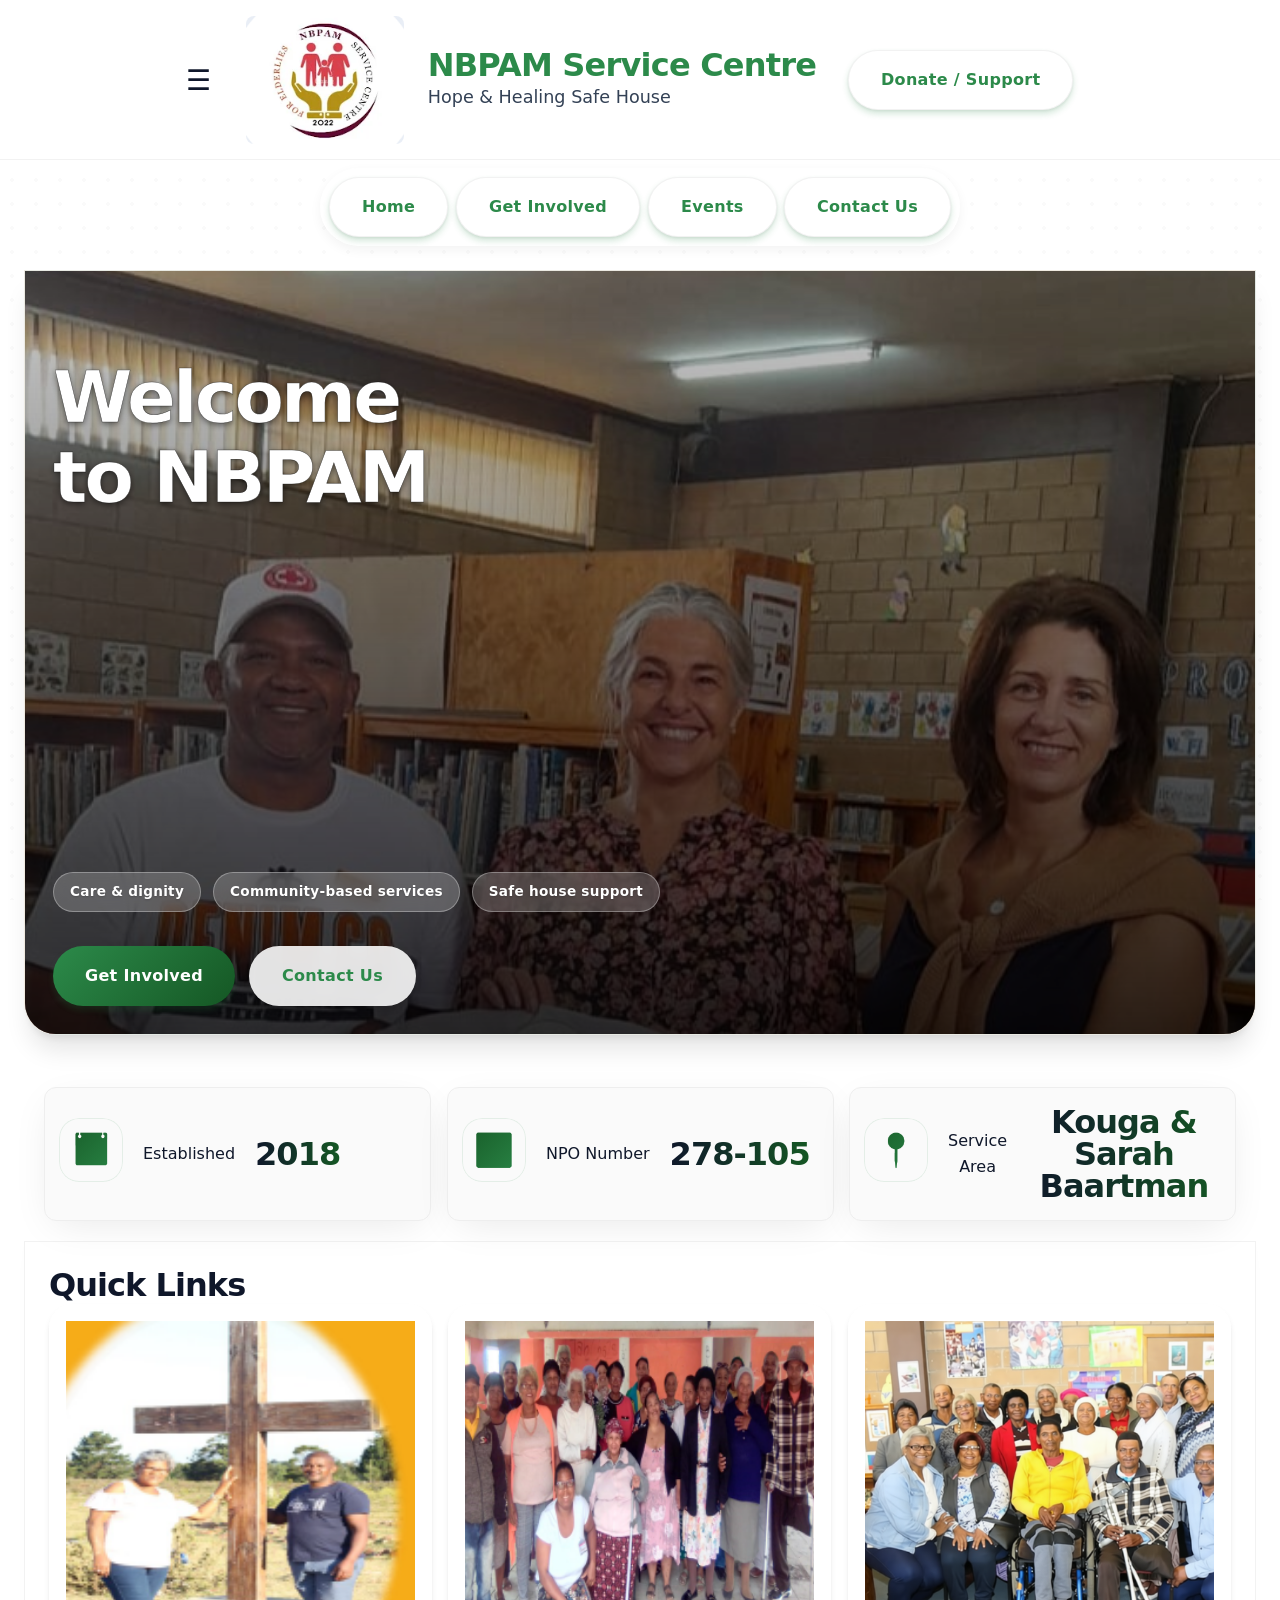
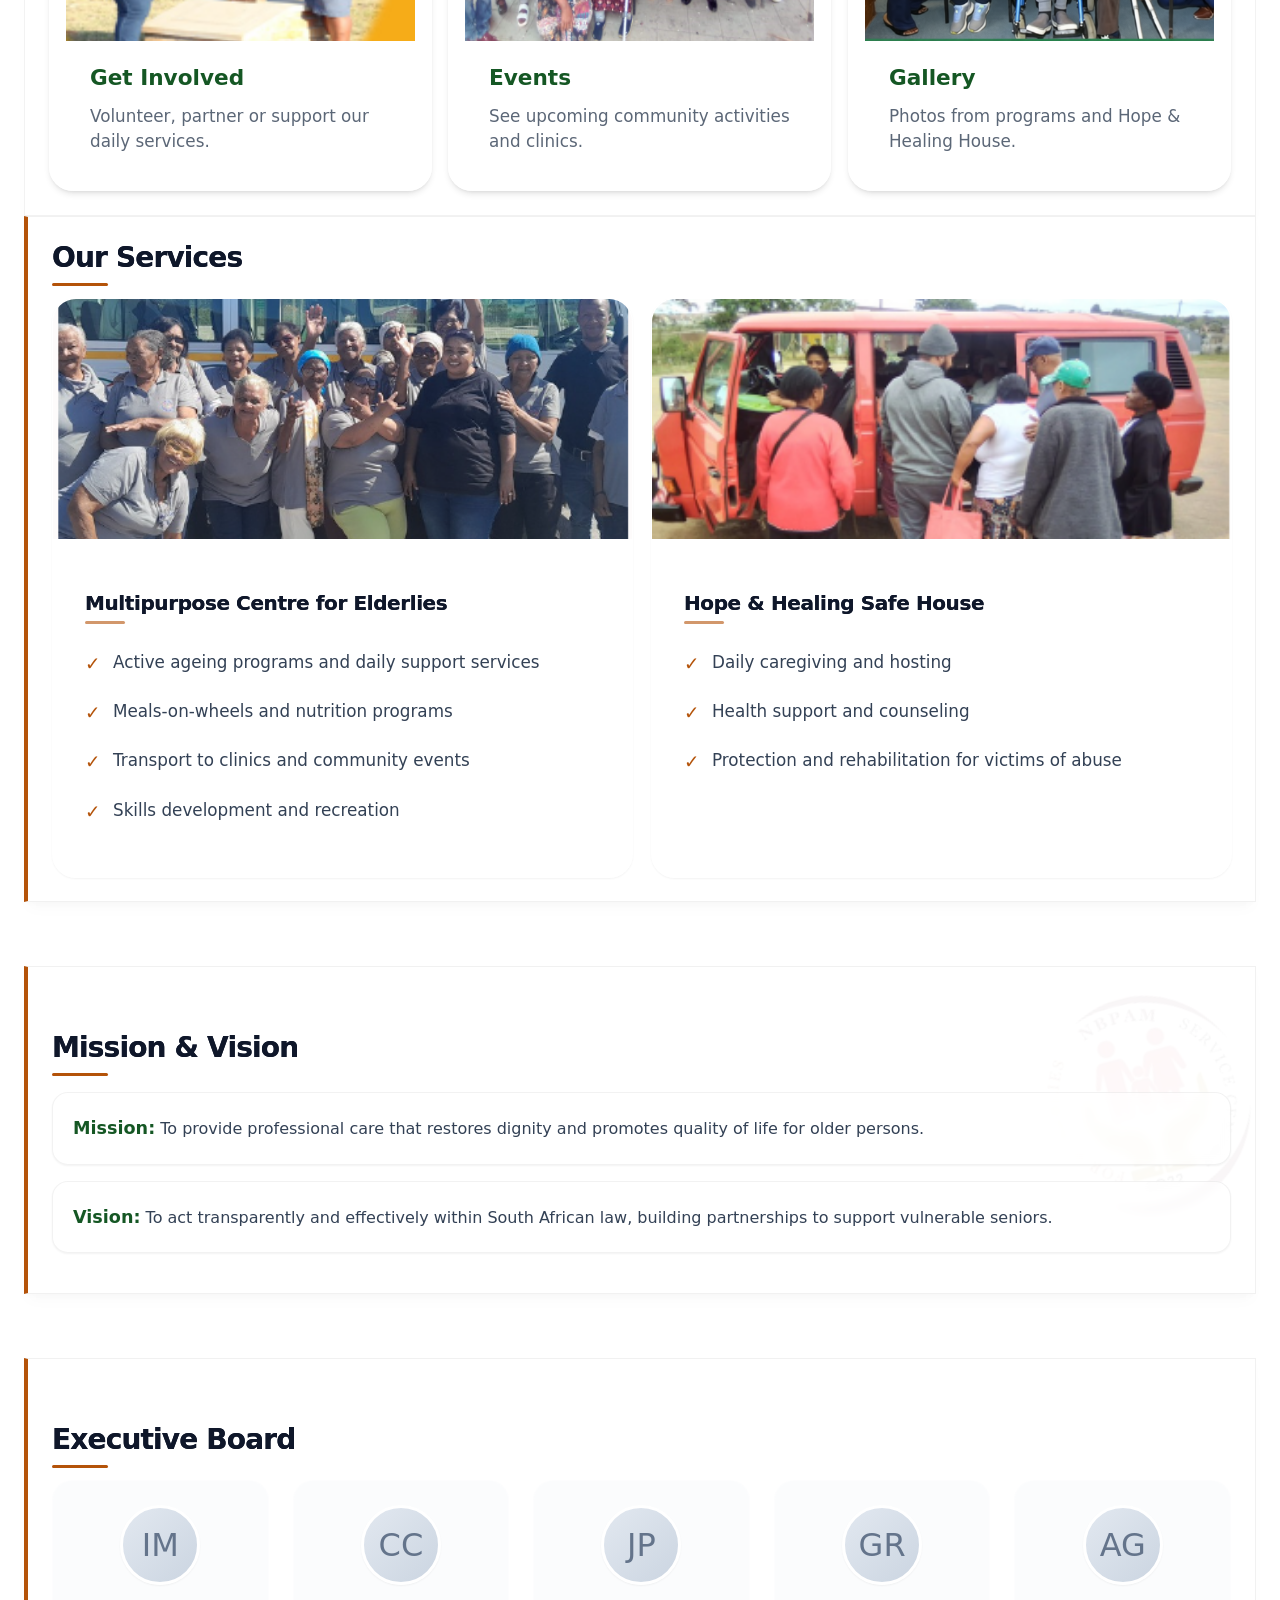
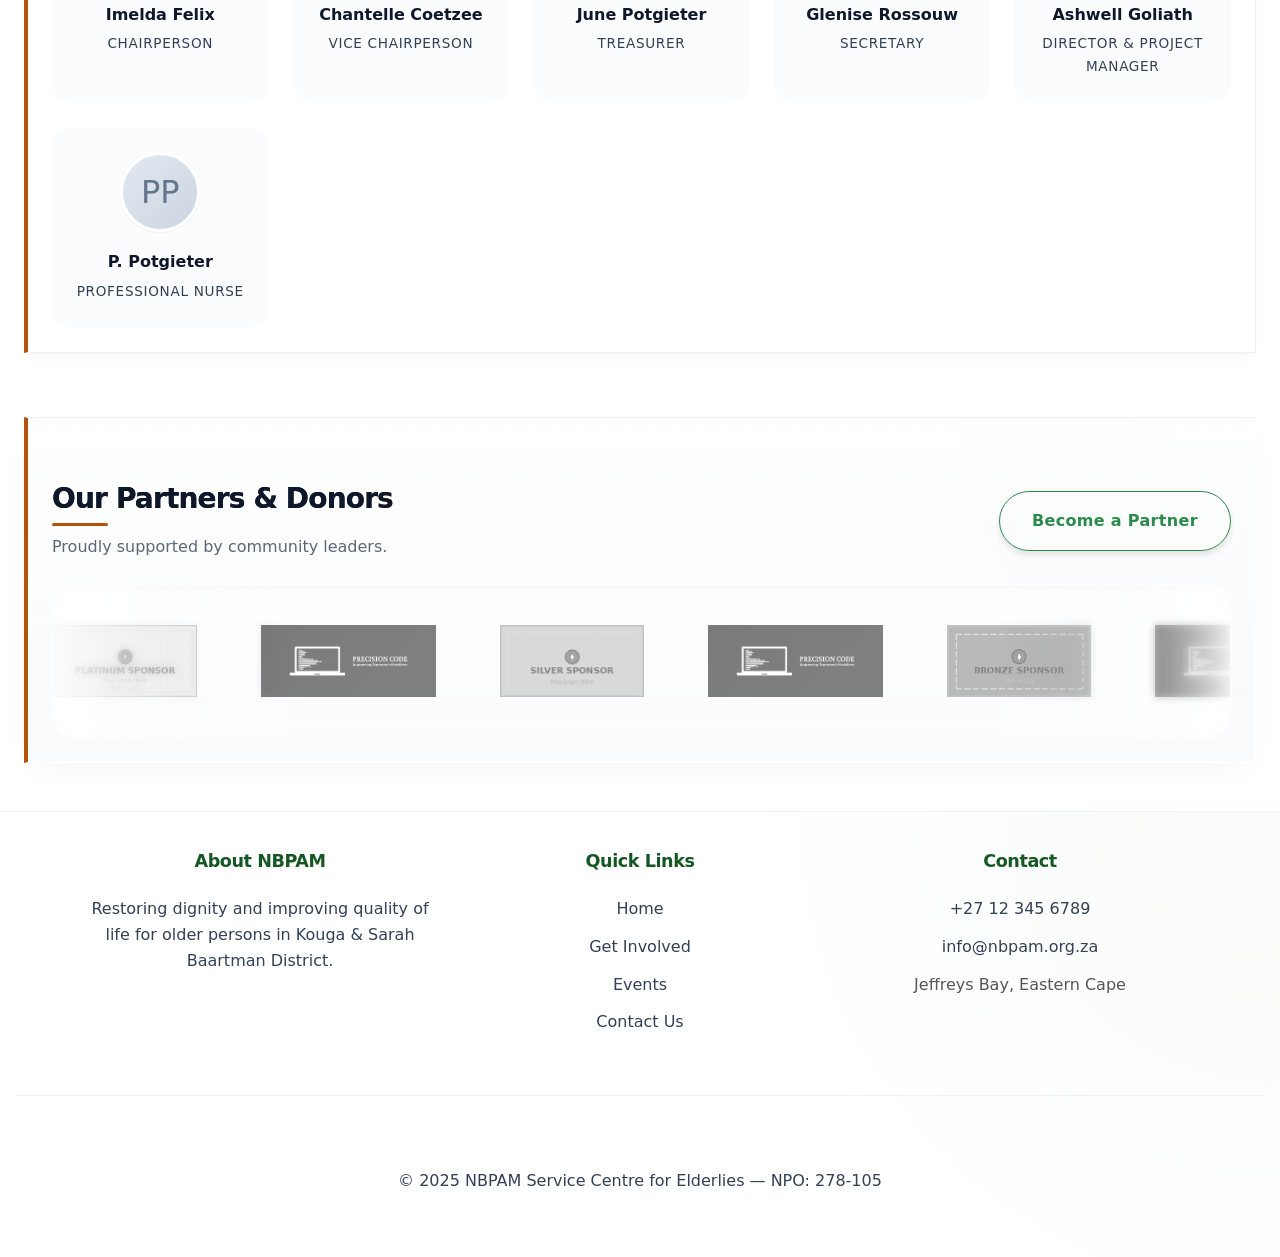
==== ashwell/index.html @ 562faf6e "Add Ashwell website as static subfolder, fix mobile portfolio display" ====
<!doctype html><html lang='en'><head>
<meta charset='utf-8'><meta name='viewport' content='width=device-width,initial-scale=1'>
<title>NBPAM Service Centre</title><link rel='stylesheet' href='styles.css'></head>
<body>
<header class='site-header'>
<div class='container header-flex'>
  <div class='logo-title'>
    <button class='menu-toggle' aria-label='Toggle navigation'>☰</button>
    <img src='assets/logo_1.png' alt='NBPAM Logo' class='logo' decoding='async'>
    <div><h1>NBPAM Service Centre</h1>
    <p class='sub'>Hope & Healing Safe House</p></div>
  </div>
  <a class='btn btn-secondary header-cta btn-pulse' href='get-involved.html'>Donate / Support</a>
</div>
</header>


<main class='container'>
  <div class='quick-access-bar fade-in'>
    <a href='index.html' class='btn btn-sm btn-secondary'>Home</a>
    <a href='get-involved.html' class='btn btn-sm btn-secondary'>Get Involved</a>
    <a href='events.html' class='btn btn-sm btn-secondary'>Events</a>
    <a href='contact.html' class='btn btn-sm btn-secondary'>Contact Us</a>
  </div>
  <section class='card hero photo-hero fade-in'>
    <div class='hero-slideshow' aria-hidden='true'>
      <img src='assets/HOME/IMG-20251217-WA0001.jpg' alt='' class='slide active' loading='eager' decoding='async'>
      <img src='assets/HOME/IMG-20251217-WA0005.jpg' alt='' class='slide' loading='lazy' decoding='async'>
      <img src='assets/HOME/IMG-20251217-WA0007.jpg' alt='' class='slide' loading='lazy' decoding='async'>
      <img src='assets/HOME/IMG-20251217-WA0025.jpg' alt='' class='slide' loading='lazy' decoding='async'>
      <img src='assets/HOME/group_photo.png' alt='' class='slide' loading='lazy' decoding='async'>
    </div>
    <div class='hero-content'>
      <div class='hero-top'>
        <h1 class='hero-title'>Welcome to NBPAM</h1>
        <p class='hero-sub'>NBPAM (Nation Builders Prophetic Apostolic Movement) provides care, support and a safe haven for elderly persons in the Kouga & Sarah Baartman District. Established in 2018, our mission is to restore dignity and improve quality of life for older persons through community-based services.</p>
      </div>
      <div class='hero-bottom'>
        <div class='chips'>
          <span class='chip'>Care & dignity</span>
          <span class='chip'>Community-based services</span>
          <span class='chip'>Safe house support</span>
        </div>
        <div class='hero-actions' role='group' aria-label='Primary actions'>
          <a class='btn' href='get-involved.html'>Get Involved</a>
          <a class='btn btn-outline' href='contact.html'>Contact Us</a>
        </div>
      </div>
    </div>
  </section>
  <script>
    (function(){
      const hero=document.querySelector('.photo-hero');
      const slides=[...document.querySelectorAll('.hero-slideshow .slide')];
      if(!hero||slides.length===0)return;
      let i=0,paused=false,timer;
      function show(n){slides[i].classList.remove('active');i=(n+slides.length)%slides.length;slides[i].classList.add('active');}
      function next(){show(i+1)}
      function start(){timer=setInterval(next,5000)}
      function stop(){clearInterval(timer)}
      start();
      hero.addEventListener('click',e=>{if(e.button===0)next()});
      hero.addEventListener('mousedown',e=>{if(e.button===0){paused=true;stop()}});
      hero.addEventListener('mouseup',()=>{if(paused){paused=false;start()}});
      hero.addEventListener('mouseleave',()=>{if(paused){paused=false;start()}});
      document.addEventListener('visibilitychange',()=>{if(document.hidden)stop();else start()});
    })();
  </script>
  <section class='card stats-bar reveal-up' aria-label='Key highlights'>
    <div class='stats-grid'>
      <div class='stat'>
        <div class='stat-icon'>📅</div>
        <div class='stat-title'>Established</div>
        <div class='stat-value'>2018</div>
      </div>
      <div class='stat'>
        <div class='stat-icon'>🆔</div>
        <div class='stat-title'>NPO Number</div>
        <div class='stat-value'>278-105</div>
      </div>
      <div class='stat'>
        <div class='stat-icon'>📍</div>
        <div class='stat-title'>Service Area</div>
        <div class='stat-value'>Kouga & Sarah Baartman</div>
      </div>
    </div>
  </section>
  <section class='card quick-links reveal-up stagger-1'>
    <h2 class='section-title heading-animate'>Quick Links</h2>
    <div class='section-body grid-3'>
      <a class='link-card' href='get-involved.html' aria-label='Get Involved'>
        <div class='link-card-img'><img src='assets/image_2.png' alt='' loading='lazy'></div>
        <div class='link-card-content'>
          <div class='link-card-title'>Get Involved</div>
          <div class='link-card-desc'>Volunteer, partner or support our daily services.</div>
        </div>
      </a>
      <a class='link-card' href='events.html' aria-label='Events'>
        <div class='link-card-img'><img src='assets/image_1.png' alt='' loading='lazy'></div>
        <div class='link-card-content'>
          <div class='link-card-title'>Events</div>
          <div class='link-card-desc'>See upcoming community activities and clinics.</div>
        </div>
      </a>
      <a class='link-card' href='gallery.html' aria-label='Gallery'>
        <div class='link-card-img'><img src='assets/HOME/group_photo.png' alt='' loading='lazy'></div>
        <div class='link-card-content'>
          <div class='link-card-title'>Gallery</div>
          <div class='link-card-desc'>Photos from programs and Hope & Healing House.</div>
        </div>
      </a>
    </div>
  </section>
  <section id='services' class='card modern-section reveal-up stagger-2'>
    <h2 class='section-title heading-animate'>Our Services</h2>
    <div class='section-body two-col'>
      <div class='service-card'>
        <img src='assets/image_3.png' alt='Meals and Support' class='service-img' loading='lazy'>
        <div class='service-content'>
          <h3 class='heading-animate'>Multipurpose Centre for Elderlies</h3>
          <ul>
            <li>Active ageing programs and daily support services</li>
            <li>Meals-on-wheels and nutrition programs</li>
            <li>Transport to clinics and community events</li>
            <li>Skills development and recreation</li>
          </ul>
        </div>
      </div>
      <div class='service-card'>
        <img src='assets/image_5.png' alt='Hope and Healing House' class='service-img' loading='lazy'>
        <div class='service-content'>
          <h3 class='heading-animate'>Hope &amp; Healing Safe House</h3>
          <ul>
            <li>Daily caregiving and hosting</li>
            <li>Health support and counseling</li>
            <li>Protection and rehabilitation for victims of abuse</li>
          </ul>
        </div>
      </div>
    </div>
  </section>
  <section id='mission' class='card modern-section reveal-up stagger-3 mission-bg'>
    <h2 class='section-title heading-animate'>Mission &amp; Vision</h2>
    <div class='section-body'>
      <p><strong>Mission:</strong> To provide professional care that restores dignity and promotes quality of life for older persons.</p>
      <p><strong>Vision:</strong> To act transparently and effectively within South African law, building partnerships to support vulnerable seniors.</p>
    </div>
  </section>
  
  <section id='board' class='card modern-section reveal-up'>
    <h2 class='section-title heading-animate'>Executive Board</h2>
    <div class='section-body board-grid'>
      <div class='board-card'>
        <div class='board-avatar'>IM</div>
        <div class='board-name'>Imelda Felix</div>
        <div class='board-role'>Chairperson</div>
      </div>
      <div class='board-card'>
        <div class='board-avatar'>CC</div>
        <div class='board-name'>Chantelle Coetzee</div>
        <div class='board-role'>Vice Chairperson</div>
      </div>
      <div class='board-card'>
        <div class='board-avatar'>JP</div>
        <div class='board-name'>June Potgieter</div>
        <div class='board-role'>Treasurer</div>
      </div>
      <div class='board-card'>
        <div class='board-avatar'>GR</div>
        <div class='board-name'>Glenise Rossouw</div>
        <div class='board-role'>Secretary</div>
      </div>
      <div class='board-card'>
        <div class='board-avatar'>AG</div>
        <div class='board-name'>Ashwell Goliath</div>
        <div class='board-role'>Director &amp; Project Manager</div>
      </div>
      <div class='board-card'>
        <div class='board-avatar'>PP</div>
        <div class='board-name'>P. Potgieter</div>
        <div class='board-role'>Professional Nurse</div>
      </div>
    </div>
  </section>
  
  <!-- Sponsors & Donors - Infinite Loop -->
  <section class="card modern-section reveal-up enhanced-sponsor-section">
    <div class="sponsors-header" style="display:flex; justify-content:space-between; align-items:center; margin-bottom:24px; flex-wrap:wrap; gap:16px;">
      <div>
         <h2 class="section-title heading-animate" style="margin-bottom:8px">Our Partners & Donors</h2>
         <p style="margin:0; opacity:0.8">Proudly supported by community leaders.</p>
      </div>
      <a href="contact.html?subject=Partner" class="btn btn-sm btn-outline" style="color:var(--primary); border-color:var(--primary);">Become a Partner</a>
    </div>
    
    <div class="logo-loop-container">
      <div class="logo-loop-track">
        <!-- Original Set -->
        <img src="ADS%20IMAGES/sponsor-platinum-400x200.png" alt="Sponsor Platinum" class="sponsor-logo" loading="lazy">
        <img src="ADS%20IMAGES/sponsor-gold-350x175.png" alt="Sponsor Gold" class="sponsor-logo" loading="lazy">
        <img src="ADS%20IMAGES/sponsor-silver-300x150.png" alt="Sponsor Silver" class="sponsor-logo" loading="lazy">
        <img src="ADS%20IMAGES/donor-large-300x150.png" alt="Donor Large" class="sponsor-logo" loading="lazy">
        <img src="ADS%20IMAGES/sponsor-bronze-250x125.png" alt="Sponsor Bronze" class="sponsor-logo" loading="lazy">
        <img src="assets/sponsors/Precision%20Code.png" alt="Precision Code" class="sponsor-logo" loading="lazy">
        <!-- Duplicated Set for Seamless Loop -->
        <img src="ADS%20IMAGES/sponsor-platinum-400x200.png" alt="Sponsor Platinum" class="sponsor-logo" aria-hidden="true">
        <img src="ADS%20IMAGES/sponsor-gold-350x175.png" alt="Sponsor Gold" class="sponsor-logo" aria-hidden="true">
        <img src="ADS%20IMAGES/sponsor-silver-300x150.png" alt="Sponsor Silver" class="sponsor-logo" aria-hidden="true">
        <img src="ADS%20IMAGES/donor-large-300x150.png" alt="Donor Large" class="sponsor-logo" aria-hidden="true">
        <img src="ADS%20IMAGES/sponsor-bronze-250x125.png" alt="Sponsor Bronze" class="sponsor-logo" aria-hidden="true">
        <img src="assets/sponsors/Precision%20Code.png" alt="Precision Code" class="sponsor-logo" aria-hidden="true">
      </div>
    </div>
  </section>
</main>

<footer class='site-footer'>
  <div class='footer-grid'>
    <div class='footer-col'>
      <h4>About NBPAM</h4>
      <p>Restoring dignity and improving quality of life for older persons in Kouga & Sarah Baartman District.</p>
    </div>
    <div class='footer-col'>
      <h4>Quick Links</h4>
      <ul class='footer-links'>
        <li><a href='index.html'>Home</a></li>
        <li><a href='get-involved.html'>Get Involved</a></li>
        <li><a href='events.html'>Events</a></li>
        <li><a href='contact.html'>Contact Us</a></li>
      </ul>
    </div>
    <div class='footer-col'>
      <h4>Contact</h4>
      <ul class='footer-links'>
        <li><a href='tel:+27123456789'>+27 12 345 6789</a></li>
        <li><a href='mailto:info@nbpam.org.za'>info@nbpam.org.za</a></li>
        <li>Jeffreys Bay, Eastern Cape</li>
      </ul>
    </div>
  </div>
  <div class='footer-bottom'>
    <div class='container'>
      <p>&copy; 2025 NBPAM Service Centre for Elderlies — NPO: 278-105</p>
    </div>
  </div>
</footer>
<script src="ui.js"></script>
<script src="splash-cursor.js"></script>
<script>
  if ('serviceWorker' in navigator) {
    window.addEventListener('load', () => {
      navigator.serviceWorker.register('./sw.js')
        .then((reg) => console.log('Service Worker registered.', reg))
        .catch((err) => console.log('Service Worker registration failed:', err));
    });
  }
</script>
</body></html>
---- ashwell/styles.css ----
:root{
  --primary:#2c8a4a;
  --primary-dark: #155724; /* Darker green for AAA text contrast */
  --accent:#b45309; /* Darker amber for AAA text contrast */
  --accent-light: #fff8f1;
  --light: #ffffff; /* Pure White Background */
  --white: #ffffff;
  --text: #0f172a; /* Deepest Slate (Almost Black) - Contrast 16:1 */
  --text-light: #334155; /* Dark Slate - Contrast 10:1 */
  --btn-radius:9999px;
  --card-radius: 24px;
  --btn-padding-y:14px;
  --btn-padding-x:28px;
  --btn-font-weight:700; /* Increased weight for readability */
  --focus-ring:4px solid rgba(44,138,74,0.3);
  --shadow-sm: 0 1px 2px 0 rgb(0 0 0 / 0.05);
  --shadow-md: 0 4px 6px -1px rgb(0 0 0 / 0.1), 0 2px 4px -2px rgb(0 0 0 / 0.1);
  --shadow-lg: 0 10px 15px -3px rgb(0 0 0 / 0.1), 0 4px 6px -4px rgb(0 0 0 / 0.1);
  --shadow-xl: 0 20px 25px -5px rgb(0 0 0 / 0.1), 0 8px 10px -6px rgb(0 0 0 / 0.1);
  --glass-bg: rgba(255, 255, 255, 0.95);
  --glass-border: 1px solid rgba(0, 0, 0, 0.05);
  --glass-blur: blur(16px);
}
/* Dot Grid Background - Subtle White Texture */
body::before {
  content: "";
  position: fixed;
  top: 0;
  left: 0;
  width: 100%;
  height: 100%;
  z-index: -1;
  background-image: 
    radial-gradient(rgba(0, 0, 0, 0.03) 2px, transparent 2px);
  background-size: 24px 24px;
  background-position: 0 0;
  opacity: 0.6;
  pointer-events: none;
}
#iridescence-canvas { display: none; }
*{box-sizing:border-box}
html { scroll-behavior: smooth; }
body{
  font-family: 'Inter', system-ui, -apple-system, BlinkMacSystemFont, 'Segoe UI', Roboto, 'Helvetica Neue', Arial, sans-serif;
  margin:0;
  background:var(--light);
  color:var(--text);
  line-height: 1.6;
  -webkit-font-smoothing: antialiased;
}
h1, h2, h3, h4, h5, h6 {
  line-height: 1.2;
  letter-spacing: -0.025em; /* Tighter tracking for modern headings */
  color: var(--text);
}
p {
  margin-bottom: 1.5rem;
  color: var(--text-light);
  font-weight: 450; /* Slightly added weight for clarity */
}

/* High Contrast Utility for Accessibility */
.text-high-contrast {
  color: black !important;
}
.quick-links{padding:24px}
.grid-3{display:grid;grid-template-columns:repeat(3,1fr);gap:16px}
.link-card{display:block;border:1px solid #eee;border-radius:12px;padding:16px;background:#fff;box-shadow:0 2px 10px rgba(0,0,0,0.06);text-decoration:none;color:inherit;transition:transform .2s ease, box-shadow .2s ease}
.link-card:hover{transform:translateY(-2px);box-shadow:0 8px 20px rgba(0,0,0,0.12)}
.link-card-title{font-weight:700;margin-bottom:6px}
.link-card-desc{color:#555}
@media(max-width:800px){.grid-3{grid-template-columns:1fr}}
.container{max-width:1400px;margin:0 auto;padding:24px}
/* Modern Header */
.site-header {
  position: relative;
  top: 0;
  left: 0;
  right: 0;
  z-index: 1000;
  background: var(--glass-bg);
  backdrop-filter: var(--glass-blur);
  -webkit-backdrop-filter: var(--glass-blur);
  border-bottom: var(--glass-border);
  padding: 24px 0; /* Doubled padding */
  transition: transform 0.3s ease, background 0.3s ease;
  height: 160px; /* Doubled height */
  display: flex;
  align-items: center;
}
/* Add margin to main to prevent overlap */
main.container {
  margin-top: 0;
  padding-top: 8px; /* Reduced from default 24px to tighten gap */
}
.header-flex {
  display: flex;
  align-items: center;
  justify-content: space-between;
}
.logo {
  height: 96px; /* Doubled from 48px */
  width: auto;
  border-radius: 8px;
  background: transparent;
  padding: 0;
}
.logo-title {
  display: flex;
  align-items: center;
  gap: 24px; /* Increased gap */
}
.logo-title h1 {
  font-size: 2rem; /* Increased size */
  font-weight: 700;
  margin: 0;
  color: var(--primary);
  line-height: 1.1;
}
.logo-title .sub {
  font-size: 1.1rem; /* Increased size */
  color: var(--text-light);
  margin: 0;
  display: none; /* Hide sub on mobile for cleaner look */
}
@media(min-width: 768px) {
  .logo-title .sub { display: block; }
  .logo { height: 128px; } /* Doubled from 64px */
}

/* Navigation - Modern Pill Style */
.nav-bar {
  position: fixed;
  top: 160px; /* Height of header */
  left: 0;
  right: 0;
  background: rgba(255, 255, 255, 0.95);
  backdrop-filter: blur(16px);
  -webkit-backdrop-filter: blur(16px);
  padding: 24px;
  border-bottom: 1px solid rgba(0,0,0,0.05);
  box-shadow: var(--shadow-lg);
  z-index: 999;
  
  /* Mobile Animation State: Hidden */
  opacity: 0;
  visibility: hidden;
  transform: translateY(-20px);
  transition: all 0.3s cubic-bezier(0.4, 0, 0.2, 1);
}

.nav-bar.active {
  opacity: 1;
  visibility: visible;
  transform: translateY(0);
}

.nav-bar ul {
  list-style: none;
  padding: 0;
  margin: 0;
  display: flex;
  flex-direction: column;
  gap: 8px;
}
.nav-bar a {
  display: block;
  padding: 12px 16px;
  color: var(--text); /* Use primary text color for nav */
  text-decoration: none;
  font-weight: 700; /* Bold for navigation */
  border-radius: 12px;
  transition: all 0.2s ease;
}
.nav-bar a:hover, .nav-bar a.active {
  background: var(--primary);
  color: white;
  transform: translateX(4px);
}

/* Desktop Nav */
@media(min-width: 900px) {
  .nav-bar {
    position: static;
    background: transparent;
    padding: 0;
    border: none;
    box-shadow: none;
    backdrop-filter: none;
    
    /* Reset Animation State for Desktop */
    opacity: 1;
    visibility: visible;
    transform: none;
    display: block;
  }
  .nav-bar ul {
    flex-direction: row;
    gap: 4px;
  }
  .nav-bar a {
    padding: 8px 16px;
    font-size: 0.95rem;
  }
  .nav-bar a:hover, .nav-bar a.active {
    transform: none;
    background: rgba(44,138,74,0.1);
    color: var(--primary);
  }
  /* Header integration */
  .site-header .container {
    display: grid;
    grid-template-columns: auto 1fr auto;
    gap: 32px;
    align-items: center;
  }
}
/* Mobile Menu Toggle */
.menu-toggle {
  display: block;
  background: transparent;
  border: none;
  font-size: 1.5rem;
  color: var(--text);
  cursor: pointer;
  padding: 8px;
}
@media(min-width: 900px) {
  .menu-toggle { display: none; }
}
/* Quick Access Bar */
.quick-access-bar {
  display: flex;
  gap: 8px;
  margin-bottom: 24px;
  justify-content: center;
  flex-wrap: wrap;
  position: sticky;
  top: 10px;
  z-index: 1100;
  padding: 8px;
  background: rgba(255, 255, 255, 0.6);
  backdrop-filter: blur(12px);
  border-radius: 99px;
  border: 1px solid rgba(255,255,255,0.5);
  box-shadow: 0 4px 12px rgba(0,0,0,0.05);
  margin-top: 0; /* Removed margin to reduce space */
  width: fit-content;
  margin-left: auto;
  margin-right: auto;
}

.btn-sm {
  padding: 6px 16px;
  font-size: 0.8rem;
  font-weight: 600;
}

@media (max-width: 900px) {
  .quick-access-bar {
    justify-content: flex-start;
    overflow-x: auto;
    flex-wrap: nowrap;
    padding-bottom: 8px;
    -webkit-overflow-scrolling: touch;
    scrollbar-width: none;
    margin-left: -16px; /* Negative margin to bleed to edge */
    margin-right: -16px;
    padding-left: 16px; /* Restore padding */
    padding-right: 16px;
    
    /* Mobile Sticky Overrides */
    width: auto;
    border-radius: 0;
    top: 0;
    background: rgba(255, 255, 255, 0.85);
    margin-top: 0;
    border: none;
    border-bottom: 1px solid rgba(0,0,0,0.05);
  }
  .quick-access-bar::-webkit-scrollbar {
    display: none;
  }
  .quick-access-bar .btn {
    flex-shrink: 0;
  }
}

/* Enhanced Glassmorphism & Visual Depth 2025 */
.card, .link-card, .service-card, .stat, .modern-section, .bank-details, .event-card {
  background: var(--white); /* Solid White for cleanliness */
  border: 1px solid rgba(0, 0, 0, 0.05); /* Subtle border for definition */
  box-shadow: 
    0 4px 6px -1px rgba(0, 0, 0, 0.02),
    0 10px 15px -3px rgba(0, 0, 0, 0.02);
}

/* Dark Mode Glass Adjustment - DISABLED */
/* @media (prefers-color-scheme: dark) {
  .card, .link-card, .service-card, .stat, .modern-section, .bank-details, .event-card {
    background: var(--white);
    border-color: rgba(0,0,0,0.05);
  }
} */

/* Hero Text Readability Enhancement */
.photo-hero::before {
  background: linear-gradient(
    to bottom,
    rgba(0,0,0,0.3) 0%,
    rgba(0,0,0,0.2) 40%,
    rgba(0,0,0,0.8) 100%
  );
}

.hero-title {
  text-shadow: 0 4px 24px rgba(0,0,0,0.5);
}

/* Floating Animation for Chips/Stats */
@keyframes float {
  0% { transform: translateY(0px); }
  50% { transform: translateY(-6px); }
  100% { transform: translateY(0px); }
}

.chip {
  animation: float 4s ease-in-out infinite;
}
.chip:nth-child(2) { animation-delay: 1s; }
.chip:nth-child(3) { animation-delay: 2s; }

/* Modern Button Glow */
.btn:hover {
  box-shadow: 
    0 0 20px rgba(44, 138, 74, 0.5),
    0 0 40px rgba(44, 138, 74, 0.2);
}

/* Mobile Nav - Slide & Blur */
@media (max-width: 900px) {
  .nav-bar {
    background: rgba(255, 255, 255, 0.95);
    backdrop-filter: blur(24px);
    border-bottom: 1px solid rgba(0,0,0,0.05);
    box-shadow: 0 20px 40px rgba(0,0,0,0.1);
  }
}

.card:hover {
  transform: translateY(-4px);
  box-shadow: var(--shadow-xl);
  border-color: rgba(0,0,0,0.08);
}
.section-title {
  font-size: clamp(2rem, 4vw, 2.5rem);
  font-weight: 800;
  margin-bottom: 24px;
  color: var(--text);
  letter-spacing: -0.03em;
  text-wrap: balance;
}

/* Updated Stats Bar - Responsive Overlap */
.stats-bar {
  background: transparent;
  box-shadow: none;
  padding: 0 24px;
  margin-top: 32px; /* Fixed: Removed negative margin to prevent overlap */
  position: relative;
  z-index: 10;
  border: none;
}

.stat {
  background: rgba(255, 255, 255, 0.7); /* Slightly more transparent */
  backdrop-filter: blur(16px);
  -webkit-backdrop-filter: blur(16px);
  border: 1px solid rgba(255, 255, 255, 0.5);
  border-radius: 24px;
  padding: 32px 24px;
  text-align: left;
  transition: all 0.4s cubic-bezier(0.25, 0.46, 0.45, 0.94);
  box-shadow: 0 10px 40px -10px rgba(0,0,0,0.1);
  display: flex;
  align-items: center;
  gap: 20px;
}

.stat:hover {
  transform: translateY(-8px) scale(1.02);
  box-shadow: 0 20px 50px -12px rgba(44, 138, 74, 0.2);
  background: rgba(255, 255, 255, 0.9);
  border-color: var(--primary);
}

.stat-icon {
  font-size: 2.5rem; /* Larger icon */
  background: linear-gradient(135deg, var(--primary-dark), var(--primary));
  -webkit-background-clip: text;
  background-clip: text;
  color: transparent;
  width: 64px;
  height: 64px;
  display: flex;
  align-items: center;
  justify-content: center;
  border-radius: 20px;
  background-color: rgba(44, 138, 74, 0.1);
  margin-bottom: 0;
  flex-shrink: 0;
  box-shadow: inset 0 0 0 1px rgba(44, 138, 74, 0.1);
}

.stat-value {
  font-weight: 800;
  font-size: 2rem; /* Larger value */
  color: var(--text);
  letter-spacing: -0.03em;
  line-height: 1;
  background: linear-gradient(to right, var(--text), var(--primary-dark));
  -webkit-background-clip: text;
  background-clip: text;
  color: transparent;
}

/* Updated Quick Links - Split Card Layout */
.link-card {
  height: 100%; /* Fill grid height */
  min-height: 480px; /* Increased height to accommodate larger image */
  display: flex;
  flex-direction: column;
  background: rgba(255, 255, 255, 0.7);
  backdrop-filter: blur(8px);
  border-radius: 24px;
  overflow: hidden;
  box-shadow: var(--shadow-md);
  text-decoration: none;
  transition: transform 0.3s ease, box-shadow 0.3s ease;
  border: 1px solid rgba(255,255,255,0.5);
}

.link-card:hover {
  transform: translateY(-8px);
  box-shadow: var(--shadow-xl);
}

.link-card-img {
  position: relative;
  width: 100%;
  height: 320px; /* Increased by 25% (250px -> 320px) */
  overflow: hidden;
  background: rgba(240, 240, 240, 0.5);
}

.link-card-img img {
  width: 100%;
  height: 100%;
  object-fit: cover;
  object-position: 50% 20%; /* Focus on faces */
  transition: transform 0.6s ease;
}

.link-card:hover .link-card-img img {
  transform: scale(1.05);
}

.link-card-content {
  position: relative;
  padding: 20px 24px; /* Reduced padding to minimize white space */
  background: var(--white);
  flex: 1;
  display: flex;
  flex-direction: column;
  justify-content: center; /* Keep centered vertically for balance */
  z-index: 2;
}

.link-card-title {
  font-size: 1.35rem;
  font-weight: 700;
  color: var(--primary-dark);
  margin-bottom: 8px;
  text-shadow: none;
}

.link-card-desc {
  color: var(--text);
  font-size: 0.95rem;
  line-height: 1.5;
  opacity: 0.8;
  transform: none;
}

/* Consolidated Services Section */
.service-card {
  background: rgba(255, 255, 255, 0.7);
  backdrop-filter: blur(8px);
  border-radius: 24px;
  overflow: hidden;
  border: 1px solid rgba(255,255,255,0.5);
  transition: all 0.4s cubic-bezier(0.25, 0.46, 0.45, 0.94);
  padding: 0;
  box-shadow: var(--shadow-sm);
  display: flex;
  flex-direction: column;
}
.service-card:hover {
  transform: translateY(-8px);
  box-shadow: var(--shadow-xl);
  border-color: rgba(44, 138, 74, 0.3);
}
.service-card:hover .service-img {
  transform: scale(1.05);
}
.service-img {
  width: 100%;
  height: 240px;
  object-fit: cover;
  border-radius: 0;
  transition: transform 0.6s cubic-bezier(0.25, 0.46, 0.45, 0.94);
}
.service-content {
  padding: 32px;
  flex: 1;
}
.service-content h3 {
  font-size: 1.5rem;
  margin-bottom: 20px;
  color: var(--primary-dark);
  font-weight: 700;
  letter-spacing: -0.02em;
  text-wrap: balance;
}
.service-content ul {
  list-style: none;
  padding: 0;
  display: flex;
  flex-direction: column;
  gap: 12px;
}
.service-content li {
  position: relative;
  padding-left: 28px;
  color: var(--text);
  font-size: 1rem;
  line-height: 1.5;
}
.service-content li::before {
  content: "✓";
  color: var(--accent);
  font-weight: 800;
  font-size: 1.1em;
  position: absolute;
  left: 0;
  top: 0;
}

/* Consolidated Mission & Board Styles */
.mission-bg .section-body p {
  background: rgba(255, 255, 255, 0.5);
  backdrop-filter: blur(4px);
  padding: 20px;
  border-radius: 16px;
  border: 1px solid rgba(0,0,0,0.05);
  margin-bottom: 16px;
  box-shadow: var(--shadow-sm);
  transition: transform 0.3s ease;
}
.mission-bg .section-body p:hover {
  transform: translateX(4px);
  background: rgba(255, 255, 255, 0.8);
  border-color: rgba(44, 138, 74, 0.2);
}
.mission-bg .section-body strong {
  color: var(--primary-dark);
  font-size: 1.1em;
}

/* Board Grid Layout */
.board-grid {
  display: grid;
  grid-template-columns: repeat(auto-fill, minmax(220px, 1fr));
  gap: 24px;
}

/* Infinite Logo Loop */
.logo-loop-container {
  position: relative;
  overflow: hidden;
  padding: 40px 0;
  background: rgba(255, 255, 255, 0.4);
  backdrop-filter: blur(8px);
  border-radius: 24px;
  border: 1px solid rgba(255,255,255,0.6);
  box-shadow: inset 0 2px 10px rgba(0,0,0,0.03);
  margin-top: 16px;
}

/* Blur & Fade Edges */
.logo-loop-container::before,
.logo-loop-container::after {
  content: "";
  position: absolute;
  top: 0;
  bottom: 0;
  width: 20%; /* Covers the outer edges */
  z-index: 2;
  pointer-events: none;
  backdrop-filter: blur(4px);
  -webkit-backdrop-filter: blur(4px);
}

.logo-loop-container::before {
  left: 0;
  background: linear-gradient(to right, rgba(255,255,255,0.9), transparent);
  mask-image: linear-gradient(to right, black, transparent);
  -webkit-mask-image: linear-gradient(to right, black, transparent);
}

.logo-loop-container::after {
  right: 0;
  background: linear-gradient(to left, rgba(255,255,255,0.9), transparent);
  mask-image: linear-gradient(to left, black, transparent);
  -webkit-mask-image: linear-gradient(to left, black, transparent);
}
.logo-loop-track {
  display: flex;
  gap: 64px;
  width: max-content;
  animation: scrollLoop 40s linear infinite;
  align-items: center;
}
.logo-loop-track:hover {
  animation-play-state: paused;
}
.sponsor-logo {
  height: 72px;
  width: auto;
  object-fit: contain;
  filter: grayscale(100%) opacity(0.6);
  transition: all 0.4s cubic-bezier(0.25, 0.46, 0.45, 0.94);
  transform-origin: center;
}
.sponsor-logo:hover {
  filter: grayscale(0%) opacity(1);
  transform: scale(1.1);
}
@keyframes scrollLoop {
  0% { transform: translateX(0); }
  100% { transform: translateX(-50%); }
}

/* Enhanced Sponsor Section */
.enhanced-sponsor-section {
  background: 
    linear-gradient(to bottom, rgba(255,255,255,0.9), rgba(248,250,252,0.9)),
    radial-gradient(circle at top right, rgba(44,138,74,0.05), transparent 40%);
  border: 1px solid rgba(255,255,255,0.8);
  box-shadow: 
    0 10px 30px -10px rgba(0,0,0,0.05),
    inset 0 0 0 1px rgba(255,255,255,0.5);
  position: relative;
  overflow: hidden;
}

/* Decorative background pattern */
.enhanced-sponsor-section::before {
  content: "";
  position: absolute;
  inset: 0;
  background-image: radial-gradient(rgba(44,138,74,0.1) 1px, transparent 1px);
  background-size: 24px 24px;
  opacity: 0.5;
  z-index: 0;
  pointer-events: none;
}

.enhanced-sponsor-section > * {
  position: relative;
  z-index: 1;
}

/* Mission Watermark Background - Re-added */
.mission-bg {
  position: relative;
  overflow: hidden;
  z-index: 1;
}
.mission-bg::before {
  content: "";
  position: absolute;
  top: 50%;
  right: -50px;
  transform: translateY(-50%) rotate(-15deg);
  width: 300px;
  height: 300px;
  background-image: url('assets/logo_1.png');
  background-size: contain;
  background-repeat: no-repeat;
  opacity: 0.04;
  z-index: -1;
  pointer-events: none;
}

/* Scroll Reveal Animations */
.reveal-up {
  opacity: 0;
  transform: translateY(30px);
  transition: opacity 0.8s cubic-bezier(0.5, 0, 0, 1), transform 0.8s cubic-bezier(0.5, 0, 0, 1);
}
.reveal-up.active {
  opacity: 1;
  transform: translateY(0);
}
.stagger-1 { transition-delay: 0.1s; }
.stagger-2 { transition-delay: 0.2s; }
.stagger-3 { transition-delay: 0.3s; }

/* Enhanced Footer */
.site-footer {
  background: var(--white); /* Solid White */
  padding: 64px 24px 32px;
  margin-top: 80px;
  border-top: 1px solid rgba(0,0,0,0.05);
  position: relative;
  overflow: hidden;
}
.site-footer::before {
  content: "";
  position: absolute;
  top: 0;
  left: 0;
  width: 100%;
  height: 100%;
  background: radial-gradient(circle at top right, rgba(44,138,74,0.03), transparent 40%);
  pointer-events: none;
}
.footer-grid {
  display: grid;
  grid-template-columns: repeat(auto-fit, minmax(250px, 1fr));
  gap: 40px;
  max-width: 1100px;
  margin: 0 auto 48px;
}
.footer-col h4 {
  color: var(--primary-dark);
  font-size: 1.1rem;
  margin-bottom: 24px;
  font-weight: 700;
}
.footer-links {
  list-style: none;
  padding: 0;
  margin: 0;
}
.footer-links li {
  margin-bottom: 12px;
}
.footer-links a {
  color: var(--text-light);
  text-decoration: none;
  transition: color 0.2s ease;
}
.footer-links a:hover {
  color: var(--primary);
}
.footer-bottom {
  border-top: 1px solid rgba(0,0,0,0.05);
  padding-top: 32px;
  text-align: center;
  color: var(--text-light);
  font-size: 0.9rem;
}
/* Updated Hero - Immersive 2025 Style */
.hero {
  /* Using gradients from new vars */
  background: linear-gradient(135deg, rgba(44,138,74,0.08), rgba(243,156,18,0.08));
  padding: 0;
  position: relative;
  overflow: hidden;
  border-radius: 0 0 var(--card-radius) var(--card-radius); /* Soft bottom corners */
}
.photo-hero {
  min-height: 85vh; /* Taller hero */
  display: flex;
  align-items: stretch; /* Stretch content to fill image area */
  position: relative;
  margin-top: 0; /* Override card margin */
  border-radius: 0 0 32px 32px; /* Distinctive bottom curve */
  box-shadow: var(--shadow-xl);
}
.photo-hero::before {
  content: "";
  position: absolute;
  inset: 0;
  background: linear-gradient(to bottom, rgba(0,0,0,0.2), rgba(0,0,0,0.8)); /* Deeper bottom gradient */
  z-index: 1;
  pointer-events: none;
}
.hero-content {
  position: relative;
  z-index: 2;
  width: 100%;
  max-width: 100%;
  margin: 0;
  padding: 32px; /* Increased padding */
  display: flex;
  flex-direction: column;
  justify-content: space-between; /* Space out top text and bottom actions */
  align-items: flex-start;
  flex: 1; /* Grow to fill container */
  padding-bottom: 40px;
  padding-top: 100px;
}

.hero-title {
  font-size: clamp(2.5rem, 6vw, 4.5rem);
  font-weight: 800;
  line-height: 1.1;
  margin-bottom: 16px;
  color: white;
  text-shadow: 0 4px 12px rgba(0,0,0,0.3);
  letter-spacing: -0.04em;
  text-wrap: balance;
  text-align: left; /* Ensure text aligns left */
  margin-left: 0; /* Ensure no left margin */
}
.hero-sub {
  font-size: clamp(1.1rem, 2vw, 1.5rem);
  color: rgba(255, 255, 255, 0.95);
  max-width: 640px;
  margin-bottom: 32px;
  text-shadow: 0 2px 4px rgba(0,0,0,0.3);
  line-height: 1.5;
  text-wrap: pretty;
  
  /* Hide by default, reveal on hover */
  opacity: 0;
  transform: translateY(10px);
  transition: all 0.5s cubic-bezier(0.25, 0.46, 0.45, 0.94);
}

.photo-hero:hover .hero-sub {
  opacity: 1;
  transform: translateY(0);
}
.hero-actions {
  display: flex;
  gap: 16px;
  flex-wrap: wrap;
}
/* Enhanced Buttons 2025 */
.btn, .menu-toggle, .link-card, .service-card, .sponsor-logo, .stat {
  transition: transform 0.3s cubic-bezier(0.25, 0.46, 0.45, 0.94), box-shadow 0.3s ease, background-color 0.3s ease, filter 0.3s ease;
  will-change: transform;
}

.btn {
  display: inline-flex;
  align-items: center;
  justify-content: center;
  background: linear-gradient(135deg, var(--primary), var(--primary-dark));
  color: white;
  padding: 16px 32px;
  border-radius: 9999px;
  text-decoration: none;
  font-weight: 700;
  font-size: 1rem;
  letter-spacing: 0.02em;
  border: none;
  cursor: pointer;
  box-shadow: 0 4px 6px rgba(44, 138, 74, 0.2), 0 1px 3px rgba(0,0,0,0.08);
  position: relative;
  overflow: hidden;
  z-index: 1;
}

/* Shine Effect */
.btn::before {
  content: "";
  position: absolute;
  top: 0;
  left: -100%;
  width: 100%;
  height: 100%;
  background: linear-gradient(90deg, transparent, rgba(255,255,255,0.2), transparent);
  transition: left 0.5s ease;
  z-index: -1;
}

.btn:hover::before {
  left: 100%;
}

.btn:hover {
  transform: translateY(-2px);
  box-shadow: 0 10px 20px rgba(44, 138, 74, 0.3), 0 6px 6px rgba(0,0,0,0.1);
  filter: brightness(1.05);
}

.btn:active {
  transform: translateY(0);
  box-shadow: 0 2px 4px rgba(44, 138, 74, 0.2);
}

.btn-secondary {
  background: var(--white);
  color: var(--primary);
  border: 1px solid rgba(0,0,0,0.05);
}

.btn-secondary:hover {
  background: var(--light);
  color: var(--primary-dark);
}

.btn-outline {
  background: rgba(255,255,255,0.1);
  backdrop-filter: blur(8px);
  color: white;
  border: 1px solid rgba(255,255,255,0.5);
  box-shadow: 0 4px 6px rgba(0,0,0,0.1);
}

.btn-outline:hover {
  background: rgba(255,255,255,0.25);
  border-color: white;
  box-shadow: 0 8px 15px rgba(0,0,0,0.15);
}

.btn-magnetic {
  display: inline-flex;
  align-items: center;
  justify-content: center;
  position: relative;
  overflow: hidden;
}
.chips {
  display: flex;
  gap: 12px;
  flex-wrap: wrap;
  margin-bottom: 24px;
}
.chip {
  background: rgba(255,255,255,0.2);
  backdrop-filter: blur(12px);
  border: 1px solid rgba(255,255,255,0.3);
  color: white;
  padding: 8px 16px;
  border-radius: 999px;
  font-size: 0.85rem;
  font-weight: 600;
  letter-spacing: 0.02em;
  text-shadow: 0 1px 2px rgba(0,0,0,0.2);
}
.hero-slideshow{position:absolute;inset:0;overflow:hidden;z-index:0}
.hero-slideshow .slide{
  position:absolute;
  inset:0;
  width:100%;
  height:100%;
  object-fit:cover;
  /* Key change: Position top-center to keep faces in view */
  object-position: 50% 25%; 
  opacity:0;
  transform:scale(1.05);
  transition:opacity 1s ease, transform 1.5s ease;
}
.hero-slideshow .slide.active{opacity:1;transform:scale(1)}
.photo-hero{transition:background-image .6s ease-in-out, background-position .6s ease-in-out, min-height .3s ease}
.photo-hero .hero-content{padding:28px}
.photo-hero .hero-bottom{align-items:flex-start}
.photo-hero .hero-actions{gap:14px}
.photo-hero .hero-top{max-width:720px}
.photo-hero .slide-indicators{position:absolute;right:20px;bottom:18px;display:flex;gap:8px}
.photo-hero .slide-indicators button{width:10px;height:10px;border-radius:999px;border:none;background:rgba(255,255,255,0.5);cursor:pointer;box-shadow:0 1px 4px rgba(0,0,0,0.25)}
.photo-hero .slide-indicators button.active{background:var(--accent)}
.hero-top{padding-bottom:8px}
.hero-bottom{margin-top:auto;display:flex;flex-direction:column;gap:10px}
.hero-title,.hero-sub{text-shadow:0 2px 6px rgba(0,0,0,0.5)}
@media(max-width:800px){
  .photo-hero{min-height:380px;background-position:center 25%}
}
.two-col{display:grid;grid-template-columns:1fr 1fr;gap:18px}
.stats-bar{padding:20px}
.stats-grid{display:grid;grid-template-columns:repeat(3,1fr);gap:16px}
/* Updated Stats Bar */
.stat {
  background: #fafafa;
  border: 1px solid #eee;
  border-radius: 12px;
  padding: 18px 14px;
  text-align: center;
  transition: transform .2s ease;
}
.stat:hover {
  transform: translateY(-2px);
  background: #fff;
  box-shadow: 0 4px 12px rgba(0,0,0,0.06);
}
.stat-icon {
  font-size: 2rem;
  margin-bottom: 8px;
  line-height: 1;
}


/* Removed duplicate Quick Links block */




/* Updated Board - Avatar Grid */
.board-grid {
  display: grid;
  grid-template-columns: repeat(auto-fill, minmax(200px, 1fr));
  gap: 24px;
}
.board-card {
  background: rgba(248, 250, 252, 0.6);
  backdrop-filter: blur(4px);
  border-radius: 20px;
  padding: 24px 16px;
  text-align: center;
  transition: all 0.3s ease;
  border: 1px solid rgba(255,255,255,0.4);
}
.board-card:hover {
  background: var(--white);
  box-shadow: var(--shadow-md);
  transform: translateY(-4px);
  border-color: rgba(44, 138, 74, 0.1);
}
.board-avatar {
  width: 80px;
  height: 80px;
  background: linear-gradient(135deg, #e2e8f0, #cbd5e1);
  border-radius: 50%;
  margin: 0 auto 16px;
  display: flex;
  align-items: center;
  justify-content: center;
  font-size: 2rem;
  color: #64748b;
  border: 3px solid var(--white);
  box-shadow: var(--shadow-sm);
}
.board-name {
  font-weight: 700;
  color: var(--text);
  margin-bottom: 4px;
  font-size: 1rem;
}
.board-role {
  font-size: 0.85rem;
  color: var(--text-light);
  font-weight: 500;
  text-transform: uppercase;
  letter-spacing: 0.05em;
}

@media(max-width:800px){.stats-grid{grid-template-columns:1fr}}
.calendar{background:#fff;border-radius:8px;padding:12px;box-shadow:0 2px 8px rgba(0,0,0,0.08)}
.calendar-header{display:flex;flex-direction:column;gap:8px;margin-bottom:8px}
.cal-title{margin:0;font-size:1.25rem;color:var(--text)}
.weekday-row{display:grid;grid-template-columns:repeat(7,1fr);gap:8px;color:#666;font-weight:600;font-size:.9rem}
.weekday-row span{background:transparent;text-align:center}
.calendar-grid{display:grid;grid-template-columns:repeat(7,1fr);gap:8px}
.calendar-cell{background:#fafafa;border:1px solid #eee;border-radius:6px;padding:8px;text-align:center;min-height:64px;display:flex;flex-direction:column;justify-content:flex-start;align-items:center}
.calendar-cell .day-num{font-weight:700;color:var(--text)}
.calendar-cell.event{background:rgba(243,156,18,0.12);border-color:var(--accent)}
.calendar-cell .event-name{margin-top:6px;font-size:.85rem;color:#333}
.countdown{font-weight:700;color:var(--primary);margin-top:6px}
.countdown-large{display:inline-block;padding:16px 20px;border-radius:14px;background:linear-gradient(135deg, rgba(44,138,74,0.08), rgba(243,156,18,0.08));box-shadow:0 6px 18px rgba(0,0,0,0.12);border:1px solid rgba(0,0,0,0.06);font-size:clamp(1.6rem,4.8vw,3rem);letter-spacing:0.5px}
@media(max-width:800px){.calendar-cell{min-height:56px}.two-col{grid-template-columns:1fr}}
/* Small logo for inline use under countdown */
.logo-small{width:60%;height:auto;display:block;margin:8px auto 0;border-radius:16px;background:white;padding:6px}
/* Fade/blur edges for the logo image under countdown */
@supports (mask-image: radial-gradient(ellipse at center, black 70%, transparent 100%)) or (-webkit-mask-image: radial-gradient(ellipse at center, black 70%, transparent 100%)){
  .logo-small{
    -webkit-mask-image: radial-gradient(ellipse at center, rgba(0,0,0,1) 80%, rgba(0,0,0,0) 100%);
    mask-image: radial-gradient(ellipse at center, rgba(0,0,0,1) 80%, rgba(0,0,0,0) 100%);
    -webkit-mask-size: 100% 100%;
    mask-size: 100% 100%;
  }
}
/* Fallback: soft inset vignette to simulate faded edges */
.logo-small{box-shadow: inset 0 0 28px 18px rgba(255,255,255,0.9)}
.gallery-grid{display:grid;grid-template-columns:repeat(auto-fit,minmax(250px,1fr));gap:16px;margin-top:12px}
.gallery-grid img{width:100%;height:250px;object-fit:cover;border-radius:10px;transition:transform .3s ease;box-shadow:0 2px 6px rgba(0,0,0,0.1)}
.gallery-grid img:hover{transform:scale(1.02)}
.gallery-item{position:relative}
.gallery-item figcaption{position:absolute;left:0;right:0;bottom:0;padding:8px 10px;background:linear-gradient(180deg, rgba(0,0,0,0) 0%, rgba(0,0,0,0.55) 100%);color:#fff;border-radius:0 0 10px 10px;font-size:.9rem;opacity:0;transform:translateY(4px);transition:opacity .2s ease, transform .2s ease}
.gallery-item:hover figcaption{opacity:1;transform:translateY(0)}
.chip.active{background:var(--accent);color:#fff;border-color:transparent}
form input,form textarea{width:100%;padding:8px;border:1px solid #ccc;border-radius:6px;font-family:inherit}
form button{background:var(--primary);color:white;border:none;padding:10px 20px;border-radius:6px;cursor:pointer}
form button:hover{background:#256f3b}
.form-status{margin-top:8px;font-size:0.95rem}
.form-status.error{color:#c0392b}
.form-status.success{color:#2c8a4a}
.form-status.info{color:#555}
.site-footer{text-align:center;padding:16px;color:#555;margin-top:24px}
@media(max-width:800px){.two-col{grid-template-columns:1fr}.logo{height:72px}}
.feature-photo {
  width: 100%;
  max-width: 800px;
  border-radius: 12px;
  box-shadow: 0 4px 12px rgba(0,0,0,0.15);
  display: block;
  margin: 0 auto;
}
.center {
  text-align: center;
}
/* Modern section styling */
.modern-section{border-left:4px solid var(--accent);padding:24px}
.section-title{font-size:clamp(1.5rem,2.8vw,2rem);margin:0;color:var(--text)}
.modern-section h2{margin:0;font-size:1.75rem;color:var(--text);text-wrap:balance}
.modern-section h2::after{content:"";display:block;width:56px;height:3px;background:var(--accent);border-radius:2px;margin-top:8px;transition:width .35s ease}
.modern-section:hover h2::after{width:96px}
.modern-section .section-body{margin-top:12px;line-height:1.7}
.modern-section h3{font-size:1.25rem;color:var(--text);text-wrap:balance}
.modern-section h3::after{content:"";display:block;width:40px;height:3px;background:var(--accent);border-radius:2px;margin-top:6px;opacity:.6}
/* Animated heading: gentle reveal + optional shimmer on hover */
.heading-animate{opacity:0;transform:translateY(6px);animation:titleReveal .5s ease-out forwards .08s}
@keyframes titleReveal{to{opacity:1;transform:translateY(0)}}
@media(hover:hover){
  .heading-animate{
    background:linear-gradient(90deg,var(--text) 0%,var(--text) 45%,var(--accent) 50%,var(--text) 55%,var(--text) 100%);
    background-size:200% auto;-webkit-background-clip:text;background-clip:text;color:transparent;
    transition:background-position .6s ease;
  }
  .heading-animate:hover{background-position:100% 0}
}
/* Thin text border for improved readability over photo (where supported) */
@supports (-webkit-text-stroke: 1px black){
  .photo-hero .hero-title{ -webkit-text-stroke: 0.5px rgba(0,0,0,0.6); }
  .photo-hero .hero-sub{ -webkit-text-stroke: 0.35px rgba(0,0,0,0.5); }
}
/* Enhance visibility of Contact button over photo hero */
.photo-hero .btn-outline{background:rgba(255,255,255,0.88);color:var(--primary);border-color:transparent}
.photo-hero .btn-outline:hover{background:rgba(255,255,255,0.95)}

/* Quick Access Bar Z-Index fix */
/* Removed redundant position */

/* Sponsor grid */
.sponsor-grid{display:grid;grid-template-columns:repeat(auto-fit,minmax(140px,1fr));gap:16px;align-items:center}
.sponsor{background:#fff;padding:12px;border-radius:10px;box-shadow:0 2px 10px rgba(0,0,0,0.06);transition:transform .2s ease, box-shadow .2s ease}
.sponsor img{width:100%;height:auto;filter:grayscale(100%);opacity:.85;transition:filter .2s ease, opacity .2s ease}
.sponsor{position:relative}
.sponsor::after{content:attr(aria-label);position:absolute;left:10px;bottom:10px;background:rgba(0,0,0,0.55);color:#fff;padding:4px 8px;border-radius:6px;font-size:.8rem;opacity:0;transition:opacity .2s ease}
.sponsor:hover{transform:translateY(-2px);box-shadow:0 6px 18px rgba(0,0,0,0.1)}
.sponsor:hover img{filter:none;opacity:1}
.sponsor:hover::after{opacity:1}

.lightbox{position:fixed;inset:0;background:rgba(0,0,0,0.85);display:none;align-items:center;justify-content:center;flex-direction:column;padding:20px;z-index:2000}
.lightbox.active{display:flex}
.lightbox-image{max-width:95vw;max-height:95vh;border-radius:4px;box-shadow:0 10px 30px rgba(0,0,0,0.5);object-fit:contain}
.lightbox-caption{margin-top:10px;color:#fff;font-weight:600;text-align:center}
.lightbox-close{position:absolute;top:16px;right:16px;border:none;background:rgba(255,255,255,0.9);color:#333;border-radius:999px;width:36px;height:36px;font-size:20px;cursor:pointer}
.lightbox-prev,.lightbox-next{position:absolute;top:50%;transform:translateY(-50%);border:none;background:rgba(255,255,255,0.9);color:#333;border-radius:999px;width:40px;height:40px;font-size:22px;cursor:pointer}
.lightbox-prev{left:16px}
.lightbox-next{right:16px}

/* Typography & readability tweaks */
body{-webkit-font-smoothing:antialiased;text-rendering:optimizeLegibility}
.modern-section .section-body p{line-height:1.75}
.modern-section li{margin:6px 0}

/* Scroll Progress Bar */
body::after {
  content: "";
  position: fixed;
  top: 0;
  left: 0;
  height: 3px;
  background: linear-gradient(90deg, var(--primary), var(--accent));
  width: 100%;
  transform-origin: 0 50%;
  transform: scaleX(0);
  animation: scrollProgress auto linear;
  animation-timeline: scroll();
  z-index: 9999;
}

@keyframes scrollProgress {
  from { transform: scaleX(0); }
  to { transform: scaleX(1); }
}

/* Image Shimmer Loading Effect */
img {
  background: #f0f0f0;
  position: relative;
  overflow: hidden;
}

@keyframes shimmer {
  0% { background-position: -200% 0; }
  100% { background-position: 200% 0; }
}

img:not([src])::before {
  content: "";
  position: absolute;
  top: 0; left: 0; width: 100%; height: 100%;
  background: linear-gradient(90deg, #f0f0f0 25%, #e0e0e0 50%, #f0f0f0 75%);
  background-size: 200% 100%;
  animation: shimmer 1.5s infinite;
}

/* Enhanced Section Dividers */
.modern-section + .modern-section {
  border-top: 1px solid rgba(0,0,0,0.05);
  margin-top: 64px;
  padding-top: 64px;
}


/* Keyframes for Pulse Animation */
@keyframes pulse-glow {
  0% { box-shadow: 0 0 0 0 rgba(44, 138, 74, 0.4); }
  70% { box-shadow: 0 0 0 10px rgba(44, 138, 74, 0); }
  100% { box-shadow: 0 0 0 0 rgba(44, 138, 74, 0); }
}

.btn-pulse {
  animation: pulse-glow 2s infinite;
}

/* Impact Quote Section */
.quote-section {
  position: relative;
  overflow: hidden;
  background: linear-gradient(135deg, #0f172a, #1e293b);
  color: white;
  text-align: center;
  padding: 64px 32px;
  border-radius: 24px;
}
.quote-section::before {
  content: "“";
  position: absolute;
  top: -20px;
  left: 20px;
  font-size: 10rem;
  color: rgba(255,255,255,0.05);
  font-family: serif;
  line-height: 1;
}
.quote-text {
  font-size: clamp(1.5rem, 3vw, 2.2rem);
  font-style: italic;
  font-weight: 300;
  line-height: 1.4;
  margin-bottom: 24px;
  position: relative;
  z-index: 2;
}
.quote-author {
  font-size: 1.1rem;
  font-weight: 700;
  color: var(--accent);
  letter-spacing: 1px;
  text-transform: uppercase;
}

/* Volunteer Roles Chips */
.volunteer-roles {
  display: flex;
  flex-wrap: wrap;
  gap: 8px;
  justify-content: center;
  margin-top: 16px;
}
.role-chip {
  background: rgba(44,138,74,0.1);
  color: var(--primary-dark);
  padding: 4px 12px;
  border-radius: 99px;
  font-size: 0.8rem;
  font-weight: 600;
  border: 1px solid rgba(44,138,74,0.2);
}

/* Impact Breakdown & Tooltips */
.impact-breakdown {
  display: flex;
  justify-content: center;
  gap: 32px;
  margin-top: 40px;
  flex-wrap: wrap;
}
.impact-item {
  display: flex;
  flex-direction: column;
  align-items: center;
  gap: 8px;
  position: relative;
  cursor: help;
}
.impact-circle {
  width: 64px;
  height: 64px;
  border-radius: 50%;
  background: rgba(255,255,255,0.15);
  display: flex;
  align-items: center;
  justify-content: center;
  font-size: 1.8rem;
  border: 1px solid rgba(255,255,255,0.3);
  transition: all 0.3s cubic-bezier(0.175, 0.885, 0.32, 1.275);
}
.impact-item:hover .impact-circle {
  transform: translateY(-10px) scale(1.1);
  background: white;
  color: var(--primary);
  box-shadow: 0 10px 20px rgba(0,0,0,0.2);
}
.impact-label {
  font-size: 0.9rem;
  opacity: 0.9;
  font-weight: 600;
}
/* Tooltip */
.impact-item::after {
  content: attr(data-tooltip);
  position: absolute;
  bottom: -40px;
  left: 50%;
  transform: translateX(-50%) translateY(10px);
  background: rgba(0,0,0,0.9);
  color: white;
  padding: 6px 12px;
  border-radius: 6px;
  font-size: 0.8rem;
  white-space: nowrap;
  opacity: 0;
  pointer-events: none;
  transition: all 0.2s ease;
  z-index: 10;
}
.impact-item:hover::after {
  opacity: 1;
  transform: translateX(-50%) translateY(0);
}

/* Quick Connect Form */
.form-grid {
  display: grid;
  grid-template-columns: 1fr 1fr;
  gap: 16px;
  margin-bottom: 16px;
}
.form-group {
  margin-bottom: 16px;
  text-align: left;
}
.form-label {
  display: block;
  margin-bottom: 6px;
  font-weight: 600;
  color: var(--text);
  font-size: 0.9rem;
}
.form-input, .form-textarea {
  width: 100%;
  padding: 12px 16px;
  border: 1px solid #e2e8f0;
  border-radius: 12px;
  background: rgba(255,255,255,0.8);
  transition: all 0.2s ease;
  font-family: inherit;
}
.form-input:focus, .form-textarea:focus {
  outline: none;
  border-color: var(--primary);
  box-shadow: 0 0 0 4px rgba(44,138,74,0.1);
  background: white;
}
.form-textarea {
  min-height: 120px;
  resize: vertical;
}
@media(max-width: 600px) {
  .form-grid { grid-template-columns: 1fr; }
}
/* Donation Card Styles */
.donation-card {
  background: linear-gradient(135deg, var(--primary), var(--primary-dark)) !important;
  color: white !important;
  text-align: center;
  border: none !important;
}
.donation-card .section-title {
  color: white !important;
  text-shadow: 0 2px 4px rgba(0,0,0,0.1);
}
.bank-details {
  background: rgba(255, 255, 255, 0.1); /* Keep slight transparency for overlay on green */
  backdrop-filter: blur(12px);
  padding: 32px;
  border-radius: 24px;
  border: 1px solid rgba(255, 255, 255, 0.3);
  margin-top: 24px;
  box-shadow: 0 8px 32px rgba(0,0,0,0.1);
  transition: transform 0.3s ease;
}
.bank-details:hover {
  transform: translateY(-4px);
  background: rgba(255, 255, 255, 0.2);
}
.account-number {
  font-family: 'Courier New', monospace;
  font-size: clamp(1.8rem, 5vw, 3rem);
  font-weight: 800;
  margin: 24px 0;
  letter-spacing: 4px;
  text-shadow: 0 2px 4px rgba(0,0,0,0.2);
  color: white; /* Added white color */
}

.copy-btn {
  background: rgba(255, 255, 255, 0.2);
  color: white;
  border: 1px solid rgba(255, 255, 255, 0.4);
  padding: 8px 16px;
  border-radius: 99px;
  cursor: pointer;
  font-size: 0.9rem;
  font-weight: 600;
  transition: all 0.2s ease;
  display: inline-flex;
  align-items: center;
  gap: 8px;
  margin-bottom: 24px;
}
.copy-btn:hover {
  background: white;
  color: var(--primary);
}
.copy-btn:active {
  transform: scale(0.95);
}

.bank-grid {
  display: grid;
  grid-template-columns: repeat(auto-fit, minmax(200px, 1fr));
  gap: 16px;
  text-align: left;
  margin-top: 24px;
  border-top: 1px solid rgba(255,255,255,0.2);
  padding-top: 24px;
}
.bank-item {
  background: rgba(0,0,0,0.1);
  padding: 12px 16px;
  border-radius: 12px;
}
.bank-label {
  font-size: 0.8rem;
  text-transform: uppercase;
  letter-spacing: 1px;
  opacity: 0.8;
  margin-bottom: 4px;
}
.bank-value {
  font-weight: 700;
  font-size: 1.1rem;
}

/* Event Cards */
.event-card {
  display: flex;
  gap: 20px;
  padding: 24px;
  align-items: center;
  background: rgba(255, 255, 255, 0.7);
  border-radius: 20px;
  margin-bottom: 16px;
  transition: all 0.3s ease;
  border: 1px solid rgba(255,255,255,0.5);
}
.event-card:hover {
  transform: translateX(8px);
  background: white;
  box-shadow: var(--shadow-md);
}
.event-date-badge {
  background: linear-gradient(135deg, var(--primary), var(--primary-dark));
  color: white;
  padding: 12px;
  border-radius: 16px;
  text-align: center;
  min-width: 80px;
  box-shadow: 0 4px 10px rgba(44,138,74,0.3);
}
.event-date-day {
  font-size: 1.8rem;
  font-weight: 800;
  line-height: 1;
  display: block;
}
.event-date-month {
  font-size: 0.8rem;
  text-transform: uppercase;
  font-weight: 600;
  letter-spacing: 1px;
}
.event-details {
  flex: 1;
}
.event-title {
  font-size: 1.25rem;
  font-weight: 700;
  margin-bottom: 8px;
  color: var(--primary-dark);
}
.event-meta {
  display: flex;
  gap: 16px;
  font-size: 0.9rem;
  color: var(--text-light);
  margin-bottom: 12px;
}
.event-meta span {
  display: flex;
  align-items: center;
  gap: 6px;
}

/* Featured Event / Countdown Hero */
.featured-event-hero {
  background: linear-gradient(135deg, #0f172a, #334155);
  color: white;
  padding: 48px;
  border-radius: 32px;
  position: relative;
  overflow: hidden;
  display: flex;
  flex-direction: column;
  align-items: center;
  text-align: center;
  margin-bottom: 40px;
}
.featured-event-hero::before {
  content: "";
  position: absolute;
  top: 0; left: 0; width: 100%; height: 100%;
  background: radial-gradient(circle at top right, rgba(243,156,18,0.2), transparent 50%);
  pointer-events: none;
}
.countdown-grid {
  display: flex;
  gap: 24px;
  margin-top: 32px;
  flex-wrap: wrap;
  justify-content: center;
}
.countdown-item {
  background: rgba(255,255,255,0.1);
  backdrop-filter: blur(10px);
  padding: 16px 24px;
  border-radius: 16px;
  border: 1px solid rgba(255,255,255,0.1);
  min-width: 100px;
}
.countdown-val {
  font-size: 2.5rem;
  font-weight: 800;
  display: block;
  line-height: 1;
}
.countdown-label {
  font-size: 0.8rem;
  text-transform: uppercase;
  opacity: 0.7;
  letter-spacing: 1px;
  margin-top: 4px;
}

/* =========================================
   MOBILE OPTIMIZATION & MODERNIZATION 2025
   ========================================= */

/* 1. Responsiveness & Layout Stability */
@media (max-width: 900px) {
  /* Reduce Header Height */
  .site-header {
    height: auto;
    min-height: 70px;
    padding: 12px 0;
  }
  
  .logo {
    height: 48px; /* Optimized size */
  }

  .logo-title h1 {
    font-size: 1.25rem;
    line-height: 1.2;
  }

  /* Adjust Nav Bar Position */
  .nav-bar {
    top: 72px; /* Matches new header approximate height */
    max-height: calc(100vh - 72px);
    overflow-y: auto;
  }

  /* Full width grid for mobile */
  .container {
    padding-left: 16px;
    padding-right: 16px;
  }
  
  /* Hero Text Scaling */
  .hero-title {
    font-size: clamp(2rem, 8vw, 3rem); /* Smaller minimum */
  }
}

/* 2. Touch Target Optimization (48px Standard) */
.menu-toggle {
  min-width: 48px;
  min-height: 48px;
  padding: 0;
  display: flex;
  align-items: center;
  justify-content: center;
  font-size: 1.75rem;
}

.nav-bar a {
  padding: 14px 20px; /* Larger hit area */
  margin-bottom: 4px;
}

button, .btn, input, select, textarea {
  min-height: 48px; /* Ensure accessible height */
}

/* 3. Dark Mode Support */
@media (prefers-color-scheme: dark) {
  :root {
    --light: #0f172a; /* Slate 900 */
    --white: #1e293b; /* Slate 800 */
    --text: #f1f5f9; /* Slate 100 */
    --text-light: #cbd5e1; /* Slate 300 */
    --glass-bg: rgba(15, 23, 42, 0.85);
    --glass-border: 1px solid rgba(255, 255, 255, 0.1);
    --shadow-sm: 0 1px 2px 0 rgba(0, 0, 0, 0.3);
    --shadow-md: 0 4px 6px -1px rgba(0, 0, 0, 0.3);
  }

  body {
    background-color: var(--light);
  }

  .card, .link-card, .service-card, .stat, .modern-section {
    background: rgba(30, 41, 59, 0.7);
    border-color: rgba(255, 255, 255, 0.1);
  }

  .stat-icon {
    background-color: rgba(44, 138, 74, 0.2);
  }

  .logo-title h1 {
    color: #4ade80; /* Brighter green for dark mode */
  }
  
  /* Ensure text contrast on dark cards */
  .link-card-title, .service-content h3, .section-title {
    color: var(--text);
  }
}

/* 4. Font Size & Readability */
html {
  font-size: 16px; /* Baseline */
}

p {
  font-size: 1rem; /* 16px minimum for body text */
}

.link-card-desc, .service-content li {
  font-size: 1.05rem; /* Increased size slightly */
  color: var(--text-light);
}

/* 5. Performance & Reduced Motion */
@media (prefers-reduced-motion: reduce) {
  *, ::before, ::after {
    animation-duration: 0.01ms !important;
    animation-iteration-count: 1 !important;
    transition-duration: 0.01ms !important;
    scroll-behavior: auto !important;
  }
}

/* =========================================
   COMPACT MOBILE LAYOUT (Space Minimization)
   ========================================= */
@media (max-width: 900px) {
  /* Tighten Global Spacing */
  .container {
    padding: 12px; /* Minimized horizontal padding */
  }

  /* Compact Sections */
  .modern-section {
    padding: 24px 12px; /* Reduced vertical padding */
  }
  
  .modern-section + .modern-section {
    margin-top: 24px; /* Drastically reduced from 64px */
    padding-top: 24px;
    border-top: 1px solid rgba(0,0,0,0.05);
  }

  /* Compact Cards */
  .card, .link-card, .service-card, .stat, .bank-details, .event-card {
    padding: 16px; /* Halved from 32px */
    border-radius: 16px; /* Slightly tighter radius */
  }
  
  /* Compact Hero */
  .photo-hero {
    min-height: 60vh; /* Reduced height */
    border-radius: 0 0 24px 24px;
  }
  
  .hero-content {
    padding: 20px 16px; /* Tight padding */
    padding-top: 80px; /* Just enough for header */
  }
  
  .hero-title {
    font-size: 2.25rem; /* Manageable size */
    margin-bottom: 12px;
  }
  
  .hero-sub {
    font-size: 1rem;
    margin-bottom: 20px;
    max-width: 100%;
  }

  /* Compact Grids */
  .grid-3, .two-col, .stats-grid, .board-grid {
    gap: 12px; /* Tighter gaps */
  }
  
  /* Quick Access Bar - Ultra Compact */
  .quick-access-bar {
    padding: 4px 12px;
    gap: 6px;
    margin-bottom: 12px;
  }
  
  .quick-access-bar .btn-sm {
    padding: 6px 12px;
    font-size: 0.75rem;
  }

  /* Footer Compression */
  .site-footer {
    padding: 32px 16px 24px;
    margin-top: 32px;
  }
  
  .footer-grid {
    gap: 24px;
    margin-bottom: 24px;
  }
  
  /* Element Spacing */
  p {
    margin-bottom: 1rem; /* Tighter paragraphs */
  }
  
  .section-title {
    margin-bottom: 16px;
  }
  
  /* Event Card Compression */
  .event-card {
    flex-direction: row; /* Keep row but tighter */
    gap: 12px;
    padding: 12px;
  }
  
  .event-date-badge {
    padding: 8px;
    min-width: 60px;
    border-radius: 12px;
  }
  
  .event-date-day {
    font-size: 1.4rem;
  }
}
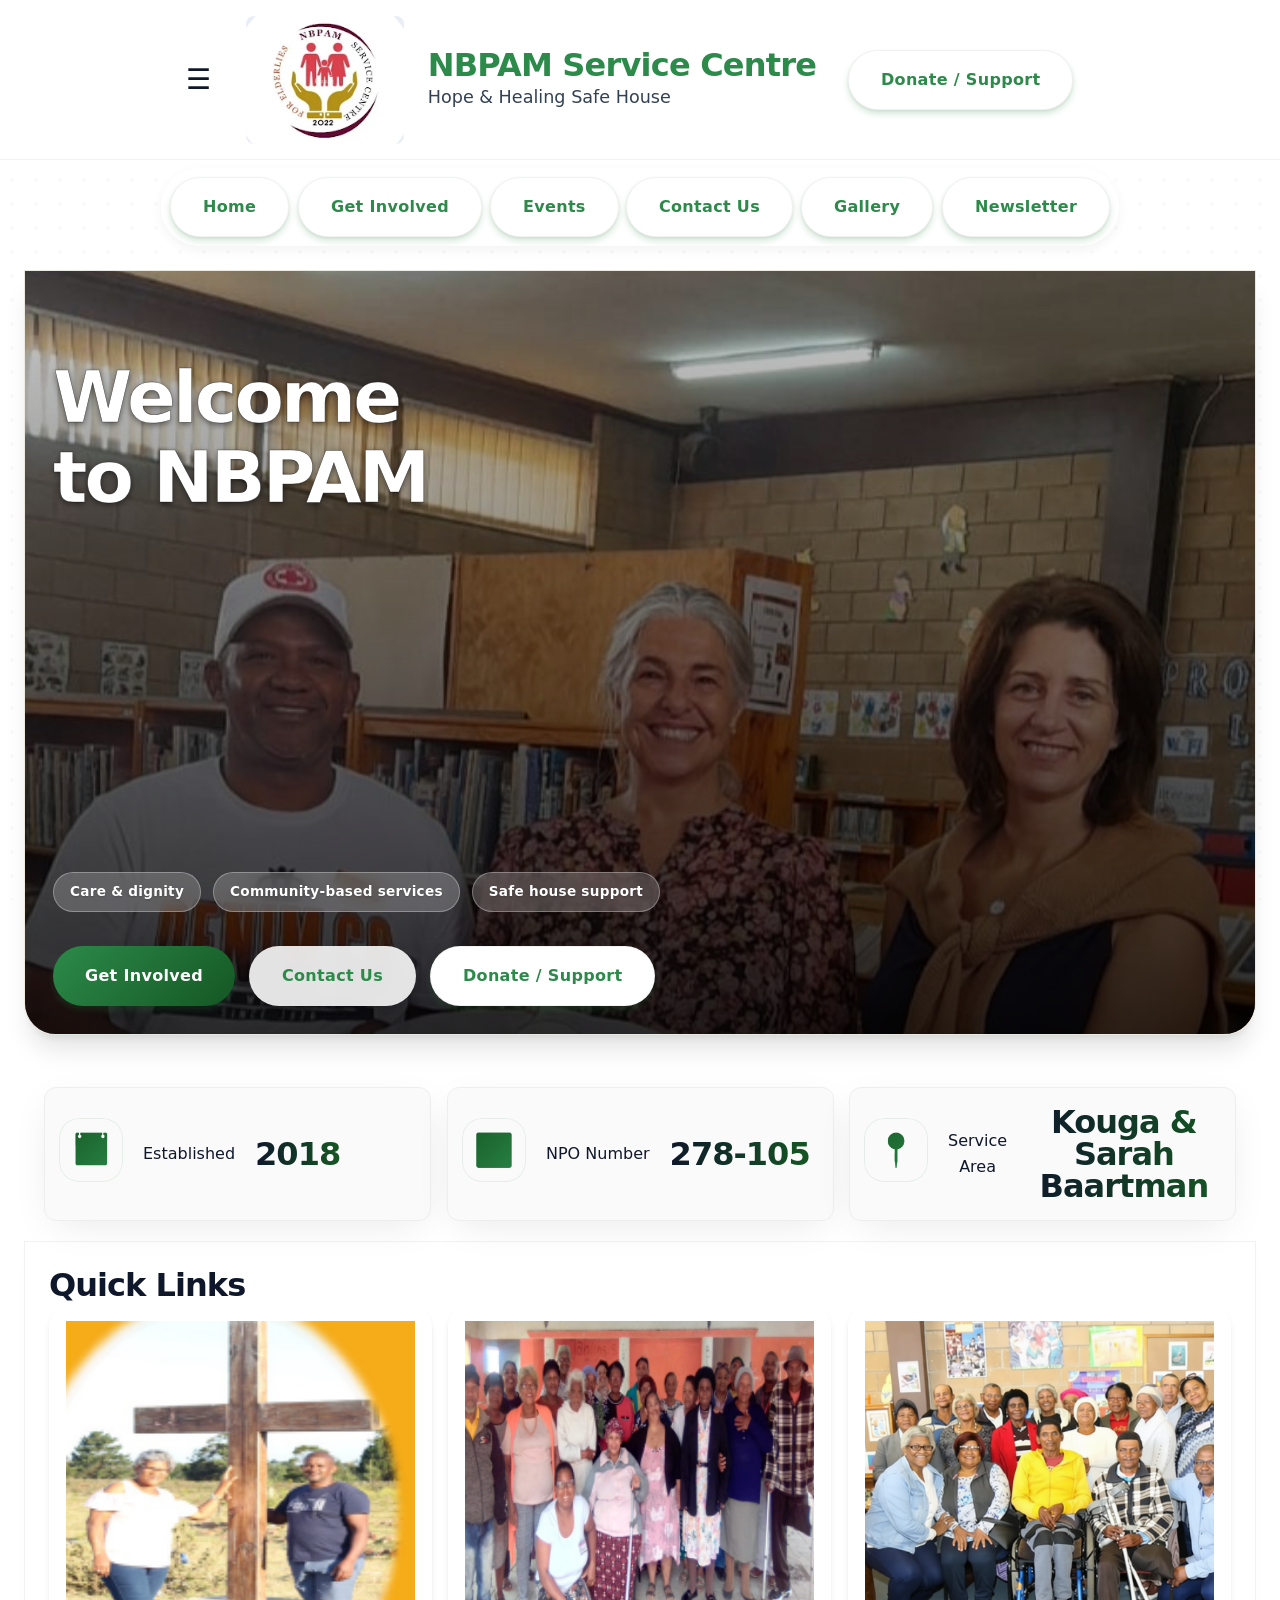
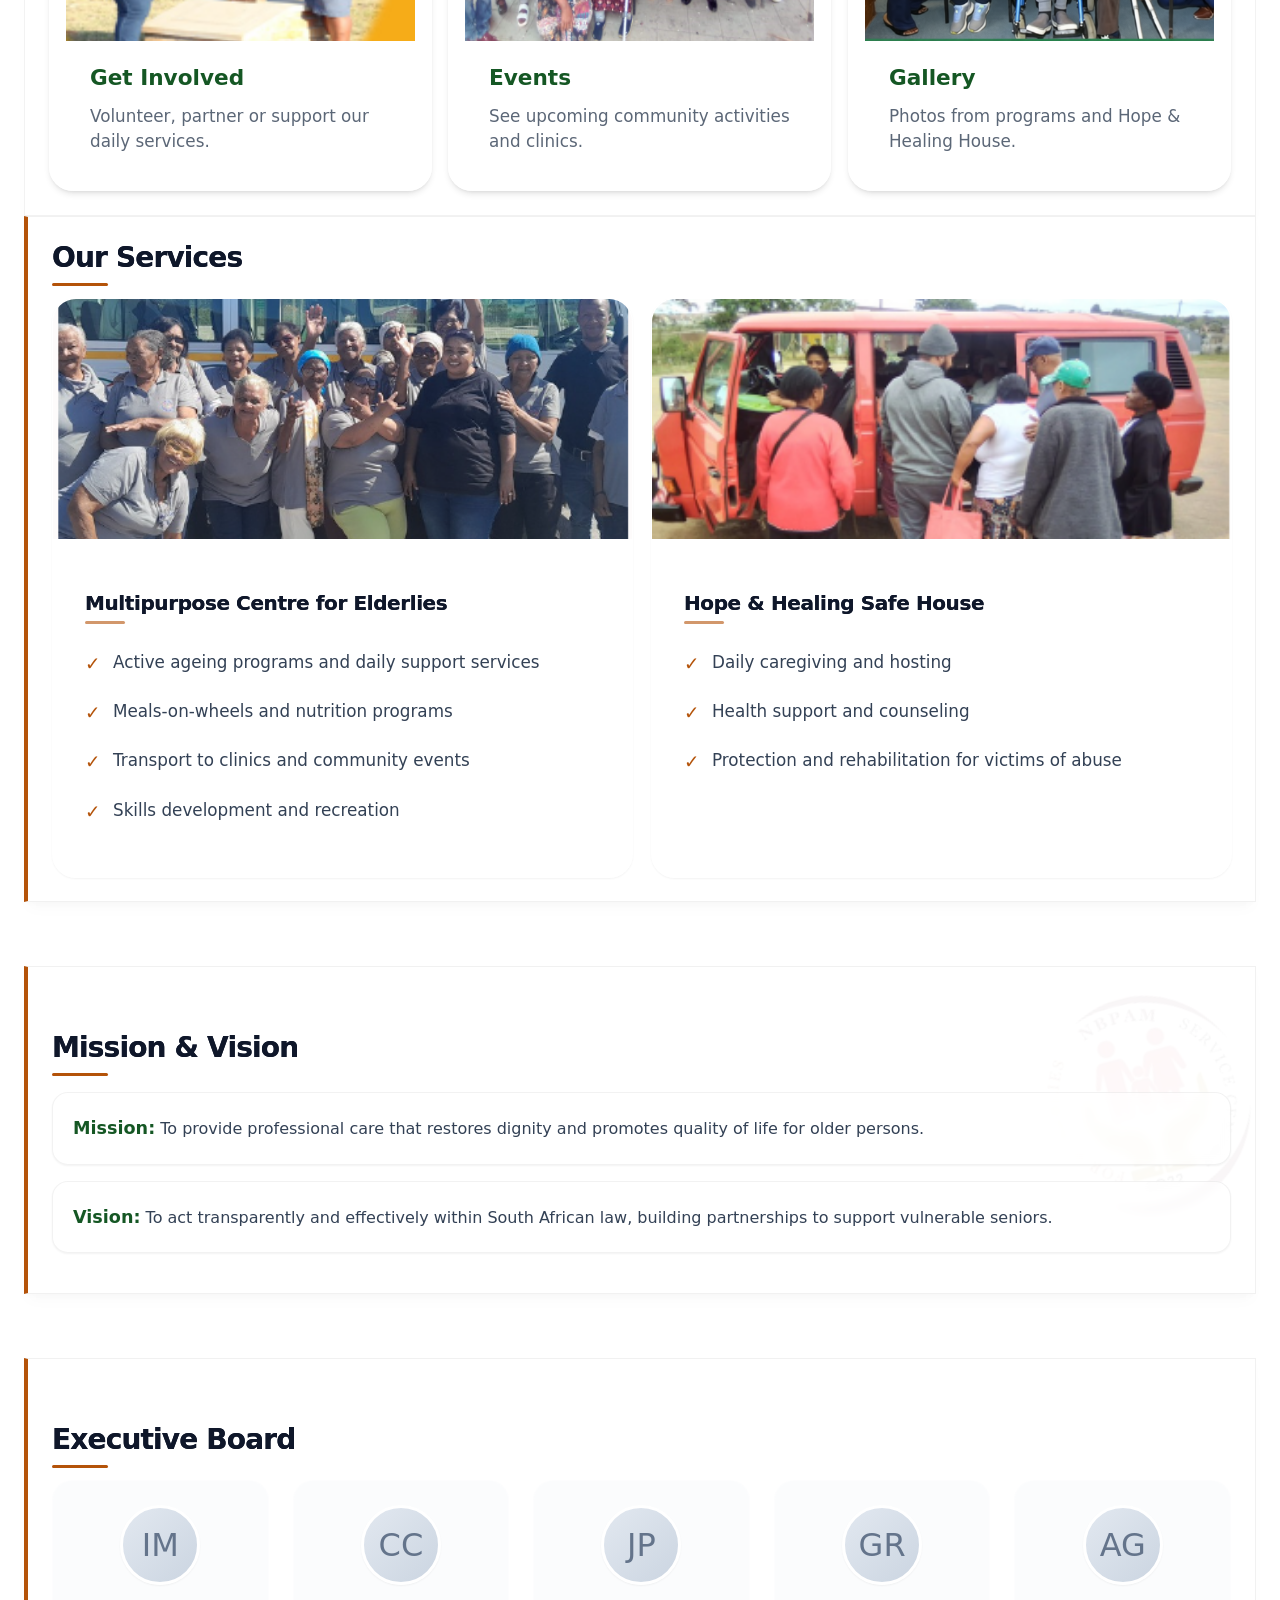
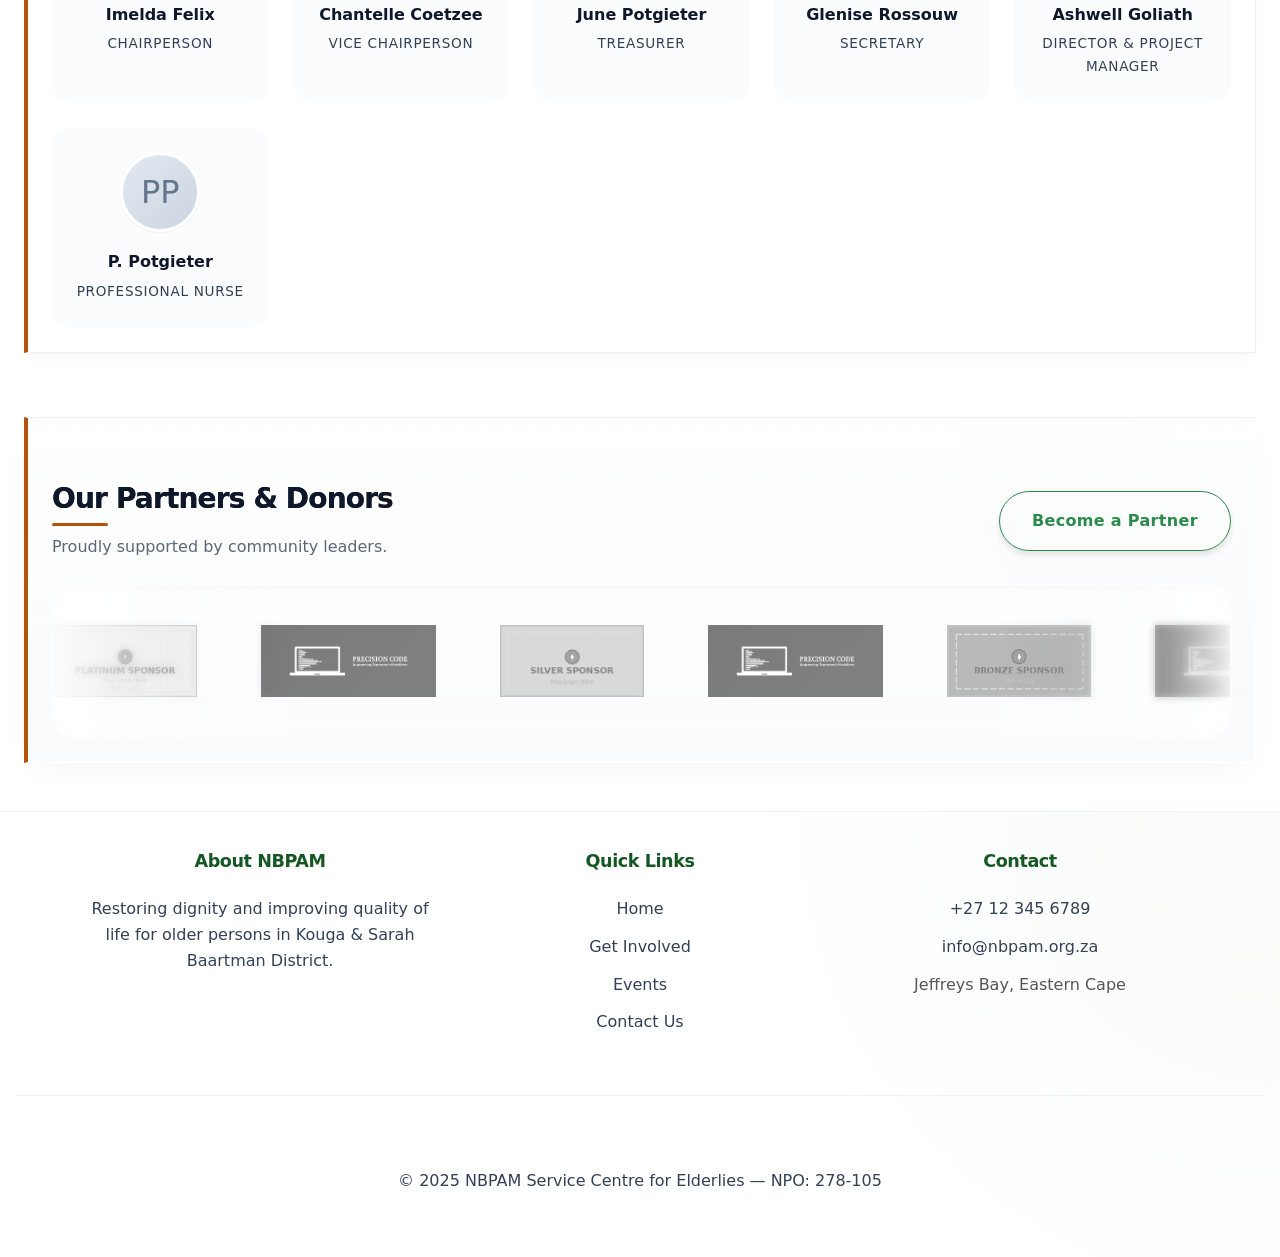
==== commit 1ace8251: "Update Ashwell site: mobile header fixes, donate button moved, hero reduced, nav consolidated" ====
--- a/ashwell/index.html
+++ b/ashwell/index.html
@@ -21,6 +21,8 @@
     <a href='get-involved.html' class='btn btn-sm btn-secondary'>Get Involved</a>
     <a href='events.html' class='btn btn-sm btn-secondary'>Events</a>
     <a href='contact.html' class='btn btn-sm btn-secondary'>Contact Us</a>
+    <a href='gallery.html' class='btn btn-sm btn-secondary'>Gallery</a>
+    <a href='newsletter.html' class='btn btn-sm btn-secondary'>Newsletter</a>
   </div>
   <section class='card hero photo-hero fade-in'>
     <div class='hero-slideshow' aria-hidden='true'>
@@ -44,6 +46,7 @@
         <div class='hero-actions' role='group' aria-label='Primary actions'>
           <a class='btn' href='get-involved.html'>Get Involved</a>
           <a class='btn btn-outline' href='contact.html'>Contact Us</a>
+          <a class='btn btn-secondary' href='get-involved.html'>Donate / Support</a>
         </div>
       </div>
     </div>
--- a/ashwell/styles.css
+++ b/ashwell/styles.css
@@ -223,7 +223,14 @@
   font-size: 1.5rem;
   color: var(--text);
   cursor: pointer;
-  padding: 8px;
+  padding: 0;
+  width: 44px;
+  height: 44px;
+  line-height: 1;
+  display: flex;
+  align-items: center;
+  justify-content: center;
+  overflow: hidden;
 }
 @media(min-width: 900px) {
   .menu-toggle { display: none; }
@@ -1805,3 +1812,675 @@
     font-size: 1.4rem;
   }
 }
+
+/* =========================================
+   ENHANCED MOBILE EXPERIENCE (max-width: 600px)
+   Comprehensive small-screen optimizations
+   ========================================= */
+@media (max-width: 600px) {
+  /* Header - Compact for mobile */
+  .site-header {
+    height: 80px;
+    padding: 12px 0;
+  }
+  .logo {
+    height: 56px;
+  }
+  .logo-title {
+    gap: 12px;
+  }
+  .logo-title h1 {
+    font-size: 1.25rem;
+  }
+  .logo-title .sub {
+    display: none;
+  }
+
+  /* Mobile nav positioning */
+  .nav-bar {
+    top: 80px;
+    padding: 16px;
+  }
+  .nav-bar a {
+    padding: 14px 16px;
+    font-size: 1rem;
+    min-height: 48px;
+    display: flex;
+    align-items: center;
+  }
+
+  /* Menu toggle - larger touch target */
+  .menu-toggle {
+    font-size: 1.75rem;
+    padding: 0;
+    min-width: 48px;
+    min-height: 48px;
+    width: 48px;
+    height: 48px;
+    display: flex;
+    align-items: center;
+    justify-content: center;
+    line-height: 1;
+    overflow: hidden;
+  }
+
+  /* Quick access bar - full width scroll */
+  .quick-access-bar {
+    margin-left: -10px;
+    margin-right: -10px;
+    padding: 5px 10px;
+    gap: 5px;
+    border-radius: 0;
+    margin-bottom: 12px;
+    margin-top: 0;
+  }
+  .quick-access-bar .btn-sm {
+    padding: 6px 12px;
+    font-size: 0.75rem;
+    white-space: nowrap;
+    min-height: 36px;
+  }
+
+  /* Hero section - reduced height */
+  .photo-hero {
+    min-height: 45vh;
+    max-height: 50vh;
+    border-radius: 0 0 16px 16px;
+    overflow: hidden;
+  }
+  .hero-slideshow {
+    max-height: 50vh;
+    position: absolute;
+    inset: 0;
+    overflow: hidden;
+    z-index: 0;
+  }
+  .hero-slideshow .slide {
+    position: absolute;
+    inset: 0;
+    width: 100%;
+    height: 100%;
+    object-fit: cover;
+    object-position: 50% 25%;
+    max-height: 50vh;
+  }
+  .hero-content {
+    padding: 12px 16px;
+    padding-top: 40px;
+  }
+  .hero-title {
+    font-size: 1.5rem;
+    margin-bottom: 6px;
+  }
+  .hero-sub {
+    font-size: 0.85rem;
+    margin-bottom: 12px;
+    line-height: 1.4;
+  }
+  .hero-bottom {
+    gap: 10px;
+  }
+  .chips {
+    gap: 6px;
+    margin-bottom: 10px;
+  }
+  .chip {
+    padding: 4px 10px;
+    font-size: 0.75rem;
+  }
+  .hero-actions {
+    gap: 8px;
+  }
+  .hero-actions .btn {
+    padding: 10px 18px;
+    font-size: 0.9rem;
+    min-height: 40px;
+  }
+
+  /* Section titles - smaller */
+  .section-title {
+    font-size: 1.35rem;
+    margin-bottom: 12px;
+  }
+
+  /* Container padding */
+  .container {
+    padding: 10px;
+  }
+  .modern-section {
+    padding: 16px 10px;
+    border-radius: 16px;
+    margin-bottom: 16px;
+  }
+
+  /* Cards - tighter padding */
+  .card, .link-card, .service-card, .stat, .bank-details {
+    padding: 14px;
+    border-radius: 16px;
+    margin-bottom: 12px;
+  }
+  .link-card {
+    min-height: auto;
+  }
+  .link-card-img {
+    height: 160px;
+  }
+  .link-card-content {
+    padding: 12px;
+  }
+
+  /* Stats grid - single column, stacked */
+  .stats-grid {
+    grid-template-columns: 1fr;
+    gap: 10px;
+  }
+  .stat {
+    padding: 16px 14px;
+    gap: 12px;
+    margin-bottom: 0;
+  }
+  .stat-icon {
+    width: 40px;
+    height: 40px;
+    font-size: 1.5rem;
+    border-radius: 12px;
+  }
+  .stat-value {
+    font-size: 1.35rem;
+  }
+  .stat-title {
+    font-size: 0.8rem;
+  }
+
+  /* Board grid - single column */
+  .board-grid {
+    grid-template-columns: 1fr;
+    gap: 12px;
+  }
+  .board-card {
+    padding: 14px;
+    gap: 8px;
+  }
+  .board-avatar {
+    width: 48px;
+    height: 48px;
+    font-size: 1.2rem;
+  }
+  .board-name {
+    font-size: 1rem;
+  }
+  .board-role {
+    font-size: 0.8rem;
+  }
+
+  /* Two column layouts - stack */
+  .two-col {
+    grid-template-columns: 1fr;
+    gap: 12px;
+  }
+
+  /* Grid 3 - single column */
+  .grid-3 {
+    grid-template-columns: 1fr;
+    gap: 10px;
+  }
+
+  /* Event cards - stack vertically */
+  .event-card {
+    flex-direction: column;
+    align-items: flex-start;
+    gap: 10px;
+    padding: 14px;
+    margin-bottom: 10px;
+  }
+  .event-date-badge {
+    min-width: 60px;
+    padding: 8px;
+    border-radius: 10px;
+  }
+  .event-date-day {
+    font-size: 1.3rem;
+  }
+  .event-date-month {
+    font-size: 0.75rem;
+  }
+  .event-title {
+    font-size: 1.1rem;
+  }
+  .event-meta {
+    font-size: 0.8rem;
+  }
+
+  /* Forms - full width inputs, larger touch targets */
+  .form-grid {
+    grid-template-columns: 1fr;
+    gap: 16px;
+  }
+  .form-input, .form-textarea, .form-select {
+    padding: 14px 16px;
+    font-size: 16px; /* Prevents iOS zoom */
+    min-height: 48px;
+  }
+  .form-textarea {
+    min-height: 100px;
+  }
+
+  /* Buttons - larger touch targets */
+  .btn {
+    padding: 14px 24px;
+    min-height: 48px;
+    font-size: 1rem;
+  }
+  .btn-sm {
+    padding: 10px 16px;
+    min-height: 40px;
+  }
+
+  /* Bank details - compact */
+  .bank-details {
+    padding: 20px 16px;
+    border-radius: 16px;
+  }
+  .account-number {
+    font-size: 1.5rem;
+    letter-spacing: 2px;
+    margin: 16px 0;
+  }
+  .bank-grid {
+    grid-template-columns: 1fr;
+    gap: 12px;
+  }
+
+  /* Copy button - larger touch target */
+  .copy-btn {
+    padding: 10px 18px;
+    min-height: 44px;
+  }
+
+  /* Footer - compact */
+  .site-footer {
+    padding: 20px 10px 12px;
+    margin-top: 20px;
+  }
+  .footer-grid {
+    grid-template-columns: 1fr;
+    gap: 16px;
+    margin-bottom: 16px;
+  }
+  .footer-col h4 {
+    font-size: 1rem;
+    margin-bottom: 10px;
+  }
+  .footer-col p {
+    font-size: 0.85rem;
+    margin-bottom: 0.5rem;
+  }
+  .footer-links li {
+    margin-bottom: 6px;
+  }
+  .footer-links a {
+    font-size: 0.85rem;
+  }
+  .footer-bottom {
+    flex-direction: column;
+    gap: 8px;
+    text-align: center;
+    padding-top: 12px;
+  }
+  .footer-bottom p {
+    font-size: 0.8rem;
+  }
+
+  /* Gallery - single column */
+  .gallery-grid {
+    grid-template-columns: 1fr;
+    gap: 12px;
+  }
+  .gallery-item {
+    border-radius: 12px;
+  }
+
+  /* Lightbox - larger controls */
+  .lightbox-btn {
+    width: 48px;
+    height: 48px;
+    font-size: 1.5rem;
+  }
+  .lightbox-counter {
+    font-size: 0.9rem;
+    padding: 8px 16px;
+  }
+
+  /* Calendar - compact cells */
+  .calendar-cell {
+    min-height: 44px;
+    padding: 6px;
+    font-size: 0.85rem;
+  }
+
+  /* Tab buttons - scrollable */
+  .tab-buttons {
+    overflow-x: auto;
+    flex-wrap: nowrap;
+    -webkit-overflow-scrolling: touch;
+    scrollbar-width: none;
+    padding-bottom: 4px;
+  }
+  .tab-buttons::-webkit-scrollbar {
+    display: none;
+  }
+  .tab-btn {
+    flex-shrink: 0;
+    padding: 10px 16px;
+    min-height: 44px;
+  }
+
+  /* Timeline - adjusted for small screens */
+  .timeline::before {
+    left: 20px;
+  }
+  .timeline-item {
+    padding-left: 48px;
+  }
+  .timeline-dot {
+    left: 12px;
+    width: 16px;
+    height: 16px;
+  }
+
+  /* Service cards compact */
+  .service-card {
+    padding: 14px;
+  }
+  .service-card img.service-img {
+    height: 160px;
+    object-fit: cover;
+    border-radius: 12px;
+    margin-bottom: 10px;
+  }
+  .service-content h3 {
+    font-size: 1.15rem;
+    margin-bottom: 8px;
+  }
+  .service-content ul {
+    margin: 0;
+    padding-left: 18px;
+  }
+  .service-content li {
+    font-size: 0.9rem;
+    margin-bottom: 4px;
+  }
+
+  /* Partners section compact */
+  .enhanced-sponsor-section {
+    padding: 16px 10px;
+  }
+  .sponsors-header {
+    margin-bottom: 16px;
+  }
+  .sponsors-header h2 {
+    font-size: 1.2rem;
+  }
+  .sponsors-header p {
+    font-size: 0.85rem;
+  }
+  .logo-loop-container {
+    height: 60px;
+  }
+  .sponsor-logo {
+    height: 50px;
+    margin: 0 10px;
+  }
+
+  /* Donation card compact */
+  .donation-card {
+    padding: 16px 12px;
+  }
+  .donation-card .section-title {
+    font-size: 1.3rem;
+  }
+  .donation-card p {
+    font-size: 1rem;
+    margin-bottom: 16px;
+  }
+  .impact-breakdown {
+    margin-top: 24px;
+    padding-top: 20px;
+  }
+  .impact-item {
+    gap: 6px;
+  }
+  .impact-circle {
+    width: 48px;
+    height: 48px;
+    font-size: 1.5rem;
+  }
+  .impact-label {
+    font-size: 0.75rem;
+  }
+
+  /* Goods donation list compact */
+  .goods-donation > div > div {
+    margin-bottom: 12px;
+    gap: 12px;
+  }
+  .goods-donation strong {
+    font-size: 1rem;
+  }
+  .goods-donation span {
+    font-size: 0.85rem;
+  }
+
+  /* Header CTA button - hidden on mobile, moved to hero - cache-bust v2 */
+  .header-cta {
+    display: none !important;
+  }
+
+  /* Featured event hero compact */
+  .featured-event-hero {
+    padding: 20px 16px;
+    margin-bottom: 16px;
+  }
+  .featured-event-hero .hero-title {
+    font-size: 1.5rem;
+  }
+  .featured-event-hero .hero-sub {
+    font-size: 0.9rem;
+  }
+  .countdown-grid {
+    gap: 8px;
+    margin-top: 16px;
+  }
+  .countdown-item {
+    padding: 10px;
+    min-width: 60px;
+  }
+  .countdown-val {
+    font-size: 1.5rem;
+  }
+  .countdown-label {
+    font-size: 0.7rem;
+  }
+
+  /* Calendar compact */
+  .calendar-header {
+    padding: 10px;
+  }
+  .calendar-grid {
+    gap: 2px;
+  }
+  .weekday-row span {
+    font-size: 0.7rem;
+    padding: 4px;
+  }
+
+  /* RSVP modal compact */
+  #rsvp-modal .card {
+    padding: 20px 16px;
+    max-width: 95%;
+  }
+  #rsvp-modal h3 {
+    font-size: 1.2rem;
+  }
+  #rsvp-modal .form-group {
+    margin-bottom: 12px;
+  }
+  #rsvp-modal .form-label {
+    font-size: 0.9rem;
+  }
+  #rsvp-modal .form-input {
+    padding: 10px 12px;
+    min-height: 40px;
+  }
+
+  /* Newsletter page compact */
+  .hero-small {
+    padding: 24px 16px;
+    margin-bottom: 20px;
+  }
+  .hero-small .hero-title {
+    font-size: 1.6rem;
+  }
+  .hero-small .hero-sub {
+    font-size: 0.9rem;
+  }
+
+  /* Card icon compact */
+  .card-icon {
+    width: 60px;
+    height: 60px;
+    font-size: 2rem;
+  }
+  .role-chip {
+    padding: 4px 10px;
+    font-size: 0.75rem;
+  }
+
+  /* Form status messages */
+  .form-status {
+    font-size: 0.85rem;
+    padding: 8px 12px;
+  }
+
+  /* Lightbox close button */
+  .lightbox-close {
+    width: 36px;
+    height: 36px;
+    font-size: 1.25rem;
+    top: 8px;
+    right: 8px;
+  }
+
+  /* Reduce paragraph spacing globally */
+  p {
+    margin-bottom: 0.75rem;
+  }
+
+  /* Compact spacing between sections */
+  .card + .card,
+  .modern-section + .modern-section {
+    margin-top: 12px;
+  }
+
+  /* Mission section compact */
+  .mission-bg p {
+    font-size: 0.9rem;
+    margin-bottom: 8px;
+  }
+
+  /* Gallery filters compact */
+  #gallery-filters {
+    gap: 6px;
+    margin-bottom: 12px;
+  }
+  #gallery-filters .chip {
+    padding: 5px 12px;
+    font-size: 0.8rem;
+  }
+
+  /* Reduce motion for performance */
+  .card:hover, .link-card:hover, .service-card:hover, .stat:hover {
+    transform: none;
+  }
+
+  /* Toast notifications - full width */
+  .toast {
+    left: 10px;
+    right: 10px;
+    max-width: none;
+    transform: translateX(0);
+    font-size: 0.85rem;
+    padding: 10px 14px;
+  }
+}
+
+/* =========================================
+   EXTRA SMALL SCREENS (max-width: 400px)
+   ========================================= */
+@media (max-width: 400px) {
+  .site-header {
+    height: 72px;
+    padding: 8px 0;
+  }
+  .logo {
+    height: 48px;
+  }
+  .logo-title h1 {
+    font-size: 1.1rem;
+  }
+  .nav-bar {
+    top: 72px;
+  }
+  .hero-title {
+    font-size: 1.5rem;
+  }
+  .section-title {
+    font-size: 1.35rem;
+  }
+  .photo-hero {
+    min-height: 40vh;
+  }
+  .quick-access-bar .btn-sm {
+    padding: 6px 10px;
+    font-size: 0.75rem;
+  }
+}
+
+/* =========================================
+   TOUCH DEVICE ENHANCEMENTS
+   ========================================= */
+@media (hover: none) and (pointer: coarse) {
+  /* Larger touch targets globally */
+  a, button, .btn, .nav-bar a, .menu-toggle, .copy-btn, .tab-btn, .lightbox-btn {
+    min-height: 44px;
+    min-width: 44px;
+  }
+  /* Remove hover effects that don't work well on touch */
+  .card:hover, .link-card:hover, .service-card:hover, .stat:hover, .event-card:hover {
+    transform: none;
+  }
+  /* Add active states for touch feedback */
+  .card:active, .link-card:active, .btn:active, .nav-bar a:active {
+    transform: scale(0.98);
+    opacity: 0.9;
+  }
+}
+
+/* =========================================
+   SAFARI / IOS SPECIFIC FIXES
+   ========================================= */
+@supports (-webkit-touch-callout: none) {
+  /* Prevent iOS callout menu on images */
+  img {
+    -webkit-touch-callout: none;
+    -webkit-user-select: none;
+  }
+  /* Fix iOS 100vh issue */
+  .photo-hero {
+    min-height: -webkit-fill-available;
+  }
+  /* Smooth scrolling on iOS */
+  body {
+    -webkit-overflow-scrolling: touch;
+  }
+}
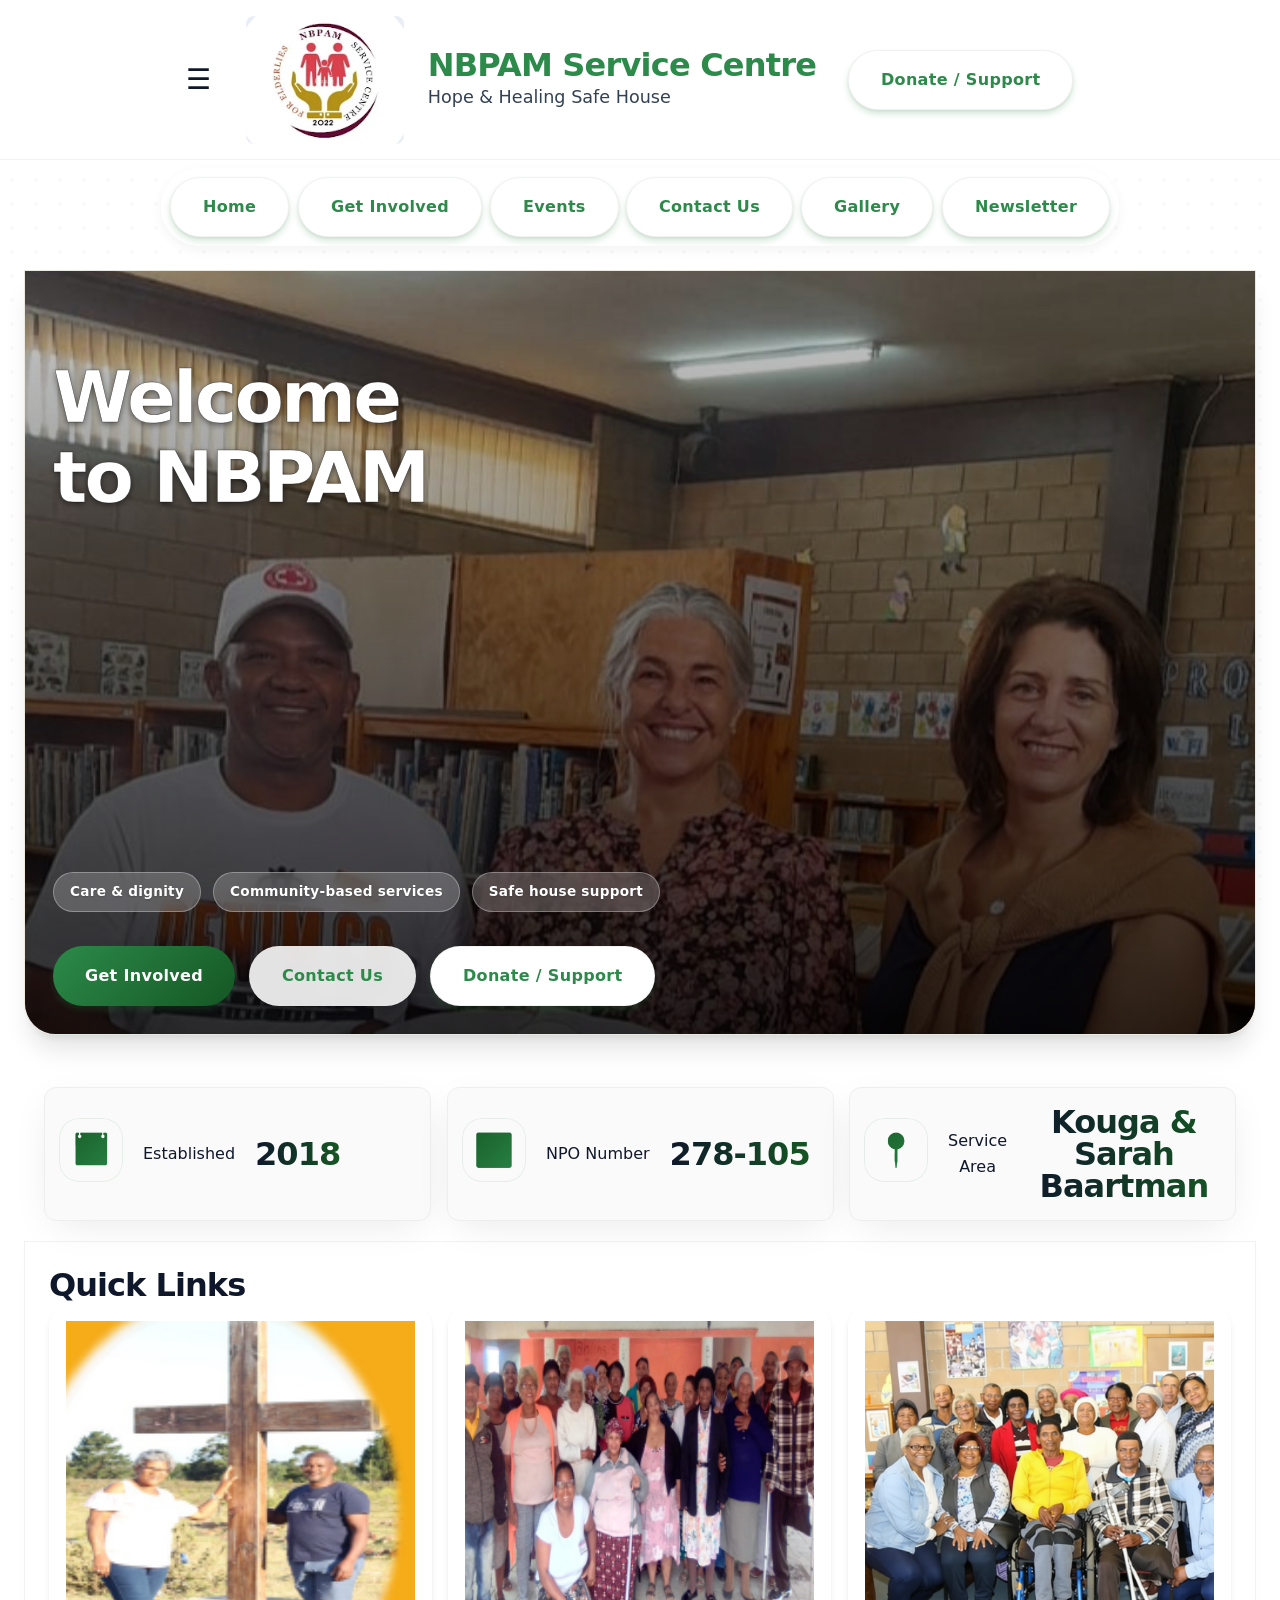
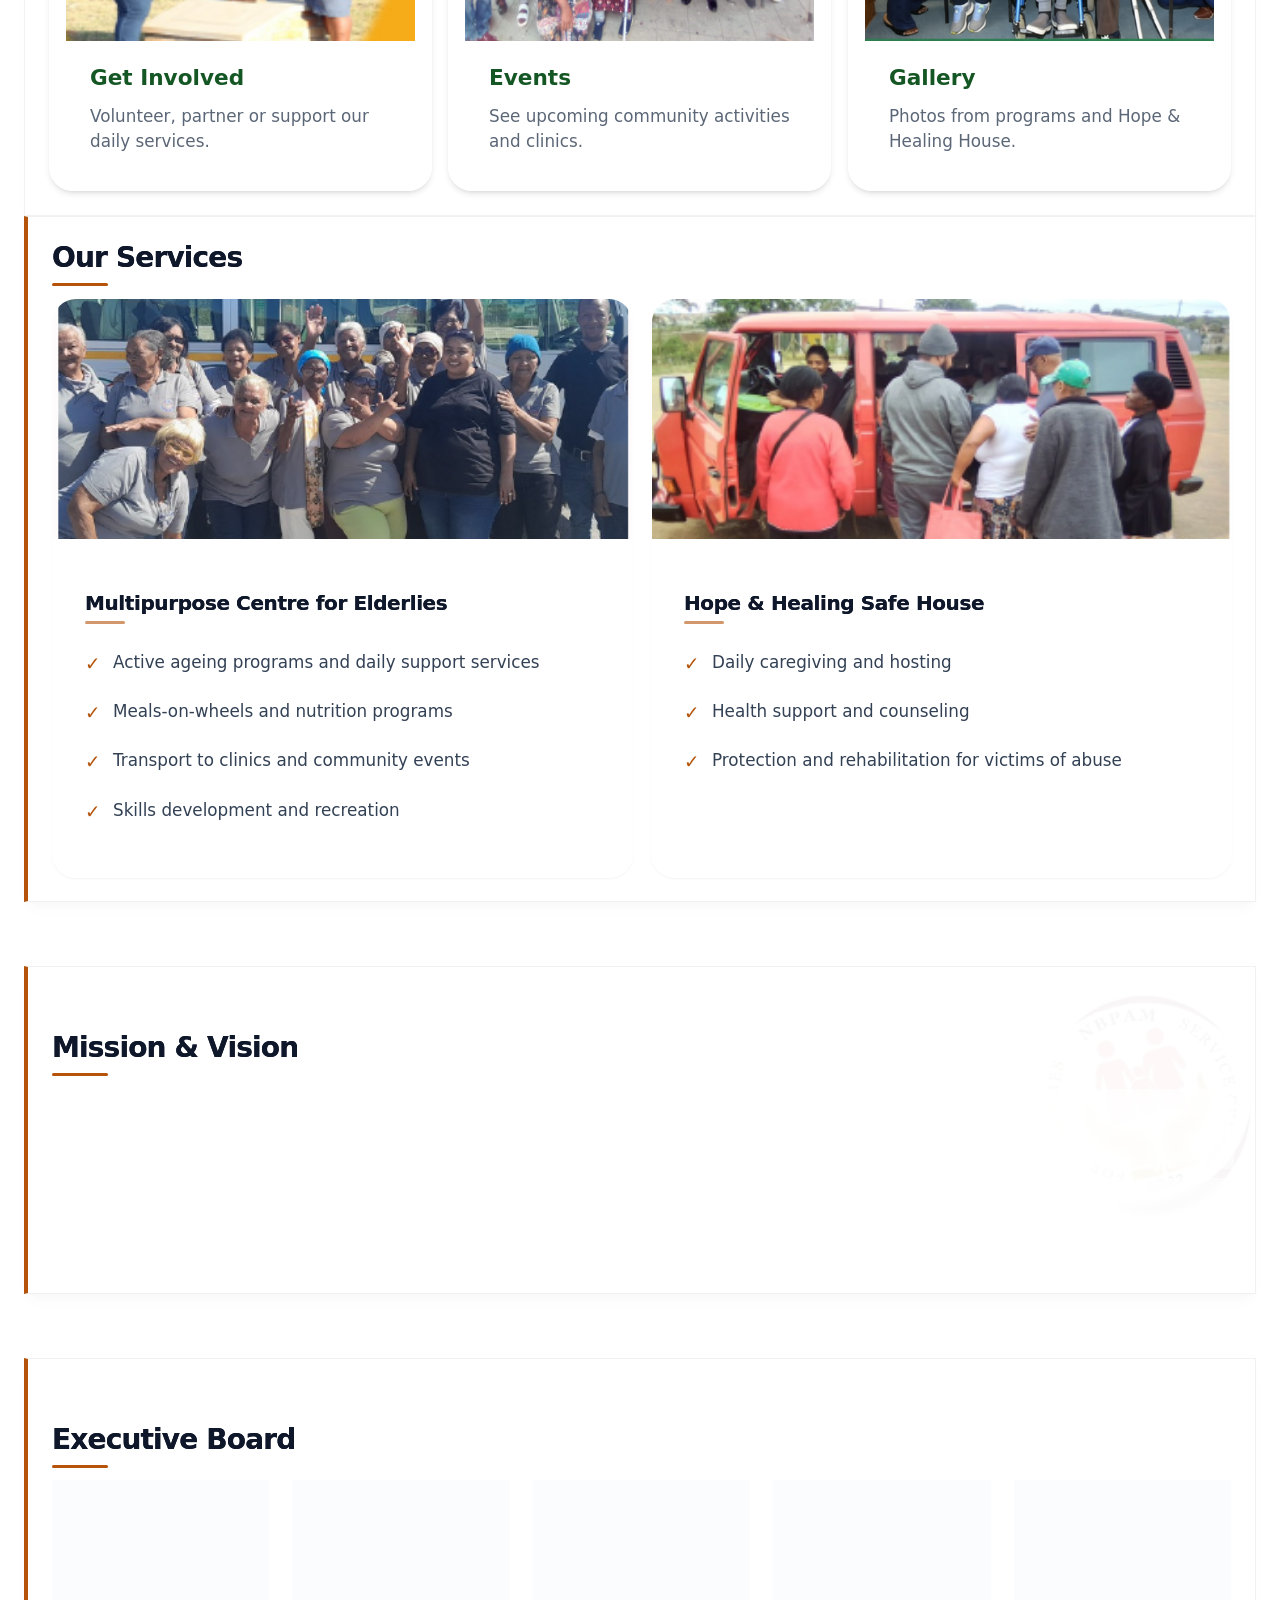
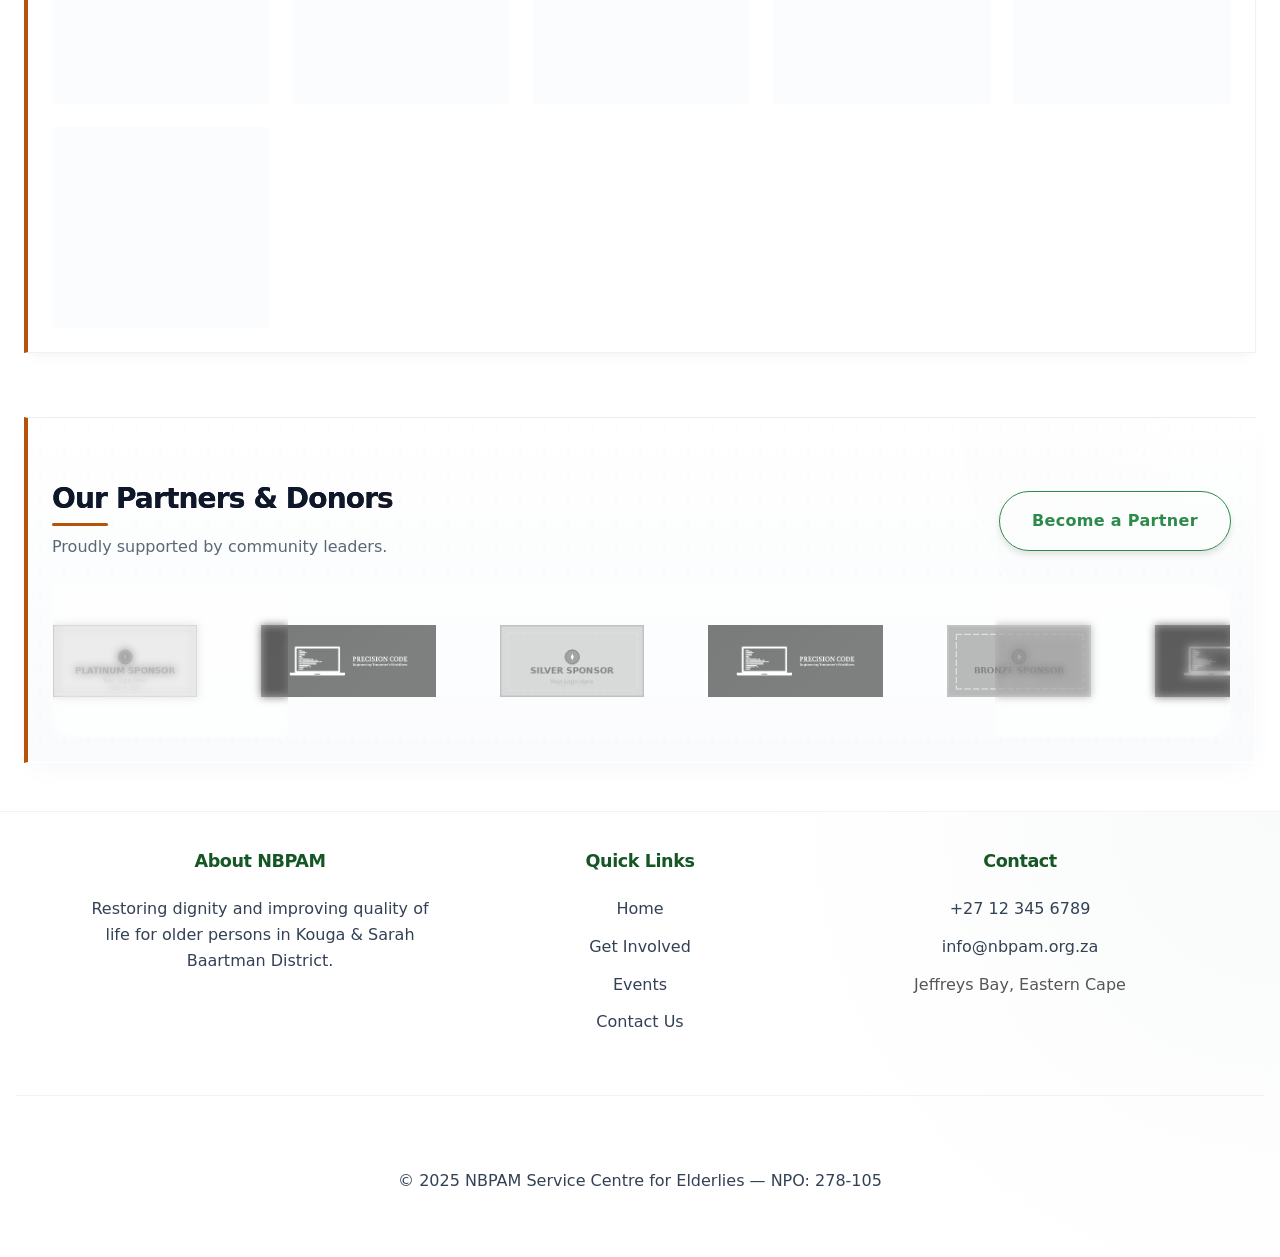
==== commit cb7841a1: "Force cache refresh: rename CSS to styles-v2.css" ====
--- a/ashwell/index.html
+++ b/ashwell/index.html
@@ -1,6 +1,6 @@
 <!doctype html><html lang='en'><head>
 <meta charset='utf-8'><meta name='viewport' content='width=device-width,initial-scale=1'>
-<title>NBPAM Service Centre</title><link rel='stylesheet' href='styles.css'></head>
+<title>NBPAM Service Centre</title><link rel='stylesheet' href='styles-v2.css'></head>
 <body>
 <header class='site-header'>
 <div class='container header-flex'>
--- a/ashwell/styles-v2.css
+++ b/ashwell/styles-v2.css
@@ -0,0 +1,2486 @@
+:root{
+  --primary:#2c8a4a;
+  --primary-dark: #155724; /* Darker green for AAA text contrast */
+  --accent:#b45309; /* Darker amber for AAA text contrast */
+  --accent-light: #fff8f1;
+  --light: #ffffff; /* Pure White Background */
+  --white: #ffffff;
+  --text: #0f172a; /* Deepest Slate (Almost Black) - Contrast 16:1 */
+  --text-light: #334155; /* Dark Slate - Contrast 10:1 */
+  --btn-radius:9999px;
+  --card-radius: 24px;
+  --btn-padding-y:14px;
+  --btn-padding-x:28px;
+  --btn-font-weight:700; /* Increased weight for readability */
+  --focus-ring:4px solid rgba(44,138,74,0.3);
+  --shadow-sm: 0 1px 2px 0 rgb(0 0 0 / 0.05);
+  --shadow-md: 0 4px 6px -1px rgb(0 0 0 / 0.1), 0 2px 4px -2px rgb(0 0 0 / 0.1);
+  --shadow-lg: 0 10px 15px -3px rgb(0 0 0 / 0.1), 0 4px 6px -4px rgb(0 0 0 / 0.1);
+  --shadow-xl: 0 20px 25px -5px rgb(0 0 0 / 0.1), 0 8px 10px -6px rgb(0 0 0 / 0.1);
+  --glass-bg: rgba(255, 255, 255, 0.95);
+  --glass-border: 1px solid rgba(0, 0, 0, 0.05);
+  --glass-blur: blur(16px);
+}
+/* Dot Grid Background - Subtle White Texture */
+body::before {
+  content: "";
+  position: fixed;
+  top: 0;
+  left: 0;
+  width: 100%;
+  height: 100%;
+  z-index: -1;
+  background-image: 
+    radial-gradient(rgba(0, 0, 0, 0.03) 2px, transparent 2px);
+  background-size: 24px 24px;
+  background-position: 0 0;
+  opacity: 0.6;
+  pointer-events: none;
+}
+#iridescence-canvas { display: none; }
+*{box-sizing:border-box}
+html { scroll-behavior: smooth; }
+body{
+  font-family: 'Inter', system-ui, -apple-system, BlinkMacSystemFont, 'Segoe UI', Roboto, 'Helvetica Neue', Arial, sans-serif;
+  margin:0;
+  background:var(--light);
+  color:var(--text);
+  line-height: 1.6;
+  -webkit-font-smoothing: antialiased;
+}
+h1, h2, h3, h4, h5, h6 {
+  line-height: 1.2;
+  letter-spacing: -0.025em; /* Tighter tracking for modern headings */
+  color: var(--text);
+}
+p {
+  margin-bottom: 1.5rem;
+  color: var(--text-light);
+  font-weight: 450; /* Slightly added weight for clarity */
+}
+
+/* High Contrast Utility for Accessibility */
+.text-high-contrast {
+  color: black !important;
+}
+.quick-links{padding:24px}
+.grid-3{display:grid;grid-template-columns:repeat(3,1fr);gap:16px}
+.link-card{display:block;border:1px solid #eee;border-radius:12px;padding:16px;background:#fff;box-shadow:0 2px 10px rgba(0,0,0,0.06);text-decoration:none;color:inherit;transition:transform .2s ease, box-shadow .2s ease}
+.link-card:hover{transform:translateY(-2px);box-shadow:0 8px 20px rgba(0,0,0,0.12)}
+.link-card-title{font-weight:700;margin-bottom:6px}
+.link-card-desc{color:#555}
+@media(max-width:800px){.grid-3{grid-template-columns:1fr}}
+.container{max-width:1400px;margin:0 auto;padding:24px}
+/* Modern Header */
+.site-header {
+  position: relative;
+  top: 0;
+  left: 0;
+  right: 0;
+  z-index: 1000;
+  background: var(--glass-bg);
+  backdrop-filter: var(--glass-blur);
+  -webkit-backdrop-filter: var(--glass-blur);
+  border-bottom: var(--glass-border);
+  padding: 24px 0; /* Doubled padding */
+  transition: transform 0.3s ease, background 0.3s ease;
+  height: 160px; /* Doubled height */
+  display: flex;
+  align-items: center;
+}
+/* Add margin to main to prevent overlap */
+main.container {
+  margin-top: 0;
+  padding-top: 8px; /* Reduced from default 24px to tighten gap */
+}
+.header-flex {
+  display: flex;
+  align-items: center;
+  justify-content: space-between;
+}
+.logo {
+  height: 96px; /* Doubled from 48px */
+  width: auto;
+  border-radius: 8px;
+  background: transparent;
+  padding: 0;
+}
+.logo-title {
+  display: flex;
+  align-items: center;
+  gap: 24px; /* Increased gap */
+}
+.logo-title h1 {
+  font-size: 2rem; /* Increased size */
+  font-weight: 700;
+  margin: 0;
+  color: var(--primary);
+  line-height: 1.1;
+}
+.logo-title .sub {
+  font-size: 1.1rem; /* Increased size */
+  color: var(--text-light);
+  margin: 0;
+  display: none; /* Hide sub on mobile for cleaner look */
+}
+@media(min-width: 768px) {
+  .logo-title .sub { display: block; }
+  .logo { height: 128px; } /* Doubled from 64px */
+}
+
+/* Navigation - Modern Pill Style */
+.nav-bar {
+  position: fixed;
+  top: 160px; /* Height of header */
+  left: 0;
+  right: 0;
+  background: rgba(255, 255, 255, 0.95);
+  backdrop-filter: blur(16px);
+  -webkit-backdrop-filter: blur(16px);
+  padding: 24px;
+  border-bottom: 1px solid rgba(0,0,0,0.05);
+  box-shadow: var(--shadow-lg);
+  z-index: 999;
+  
+  /* Mobile Animation State: Hidden */
+  opacity: 0;
+  visibility: hidden;
+  transform: translateY(-20px);
+  transition: all 0.3s cubic-bezier(0.4, 0, 0.2, 1);
+}
+
+.nav-bar.active {
+  opacity: 1;
+  visibility: visible;
+  transform: translateY(0);
+}
+
+.nav-bar ul {
+  list-style: none;
+  padding: 0;
+  margin: 0;
+  display: flex;
+  flex-direction: column;
+  gap: 8px;
+}
+.nav-bar a {
+  display: block;
+  padding: 12px 16px;
+  color: var(--text); /* Use primary text color for nav */
+  text-decoration: none;
+  font-weight: 700; /* Bold for navigation */
+  border-radius: 12px;
+  transition: all 0.2s ease;
+}
+.nav-bar a:hover, .nav-bar a.active {
+  background: var(--primary);
+  color: white;
+  transform: translateX(4px);
+}
+
+/* Desktop Nav */
+@media(min-width: 900px) {
+  .nav-bar {
+    position: static;
+    background: transparent;
+    padding: 0;
+    border: none;
+    box-shadow: none;
+    backdrop-filter: none;
+    
+    /* Reset Animation State for Desktop */
+    opacity: 1;
+    visibility: visible;
+    transform: none;
+    display: block;
+  }
+  .nav-bar ul {
+    flex-direction: row;
+    gap: 4px;
+  }
+  .nav-bar a {
+    padding: 8px 16px;
+    font-size: 0.95rem;
+  }
+  .nav-bar a:hover, .nav-bar a.active {
+    transform: none;
+    background: rgba(44,138,74,0.1);
+    color: var(--primary);
+  }
+  /* Header integration */
+  .site-header .container {
+    display: grid;
+    grid-template-columns: auto 1fr auto;
+    gap: 32px;
+    align-items: center;
+  }
+}
+/* Mobile Menu Toggle */
+.menu-toggle {
+  display: block;
+  background: transparent;
+  border: none;
+  font-size: 1.5rem;
+  color: var(--text);
+  cursor: pointer;
+  padding: 0;
+  width: 44px;
+  height: 44px;
+  line-height: 1;
+  display: flex;
+  align-items: center;
+  justify-content: center;
+  overflow: hidden;
+}
+@media(min-width: 900px) {
+  .menu-toggle { display: none; }
+}
+/* Quick Access Bar */
+.quick-access-bar {
+  display: flex;
+  gap: 8px;
+  margin-bottom: 24px;
+  justify-content: center;
+  flex-wrap: wrap;
+  position: sticky;
+  top: 10px;
+  z-index: 1100;
+  padding: 8px;
+  background: rgba(255, 255, 255, 0.6);
+  backdrop-filter: blur(12px);
+  border-radius: 99px;
+  border: 1px solid rgba(255,255,255,0.5);
+  box-shadow: 0 4px 12px rgba(0,0,0,0.05);
+  margin-top: 0; /* Removed margin to reduce space */
+  width: fit-content;
+  margin-left: auto;
+  margin-right: auto;
+}
+
+.btn-sm {
+  padding: 6px 16px;
+  font-size: 0.8rem;
+  font-weight: 600;
+}
+
+@media (max-width: 900px) {
+  .quick-access-bar {
+    justify-content: flex-start;
+    overflow-x: auto;
+    flex-wrap: nowrap;
+    padding-bottom: 8px;
+    -webkit-overflow-scrolling: touch;
+    scrollbar-width: none;
+    margin-left: -16px; /* Negative margin to bleed to edge */
+    margin-right: -16px;
+    padding-left: 16px; /* Restore padding */
+    padding-right: 16px;
+    
+    /* Mobile Sticky Overrides */
+    width: auto;
+    border-radius: 0;
+    top: 0;
+    background: rgba(255, 255, 255, 0.85);
+    margin-top: 0;
+    border: none;
+    border-bottom: 1px solid rgba(0,0,0,0.05);
+  }
+  .quick-access-bar::-webkit-scrollbar {
+    display: none;
+  }
+  .quick-access-bar .btn {
+    flex-shrink: 0;
+  }
+}
+
+/* Enhanced Glassmorphism & Visual Depth 2025 */
+.card, .link-card, .service-card, .stat, .modern-section, .bank-details, .event-card {
+  background: var(--white); /* Solid White for cleanliness */
+  border: 1px solid rgba(0, 0, 0, 0.05); /* Subtle border for definition */
+  box-shadow: 
+    0 4px 6px -1px rgba(0, 0, 0, 0.02),
+    0 10px 15px -3px rgba(0, 0, 0, 0.02);
+}
+
+/* Dark Mode Glass Adjustment - DISABLED */
+/* @media (prefers-color-scheme: dark) {
+  .card, .link-card, .service-card, .stat, .modern-section, .bank-details, .event-card {
+    background: var(--white);
+    border-color: rgba(0,0,0,0.05);
+  }
+} */
+
+/* Hero Text Readability Enhancement */
+.photo-hero::before {
+  background: linear-gradient(
+    to bottom,
+    rgba(0,0,0,0.3) 0%,
+    rgba(0,0,0,0.2) 40%,
+    rgba(0,0,0,0.8) 100%
+  );
+}
+
+.hero-title {
+  text-shadow: 0 4px 24px rgba(0,0,0,0.5);
+}
+
+/* Floating Animation for Chips/Stats */
+@keyframes float {
+  0% { transform: translateY(0px); }
+  50% { transform: translateY(-6px); }
+  100% { transform: translateY(0px); }
+}
+
+.chip {
+  animation: float 4s ease-in-out infinite;
+}
+.chip:nth-child(2) { animation-delay: 1s; }
+.chip:nth-child(3) { animation-delay: 2s; }
+
+/* Modern Button Glow */
+.btn:hover {
+  box-shadow: 
+    0 0 20px rgba(44, 138, 74, 0.5),
+    0 0 40px rgba(44, 138, 74, 0.2);
+}
+
+/* Mobile Nav - Slide & Blur */
+@media (max-width: 900px) {
+  .nav-bar {
+    background: rgba(255, 255, 255, 0.95);
+    backdrop-filter: blur(24px);
+    border-bottom: 1px solid rgba(0,0,0,0.05);
+    box-shadow: 0 20px 40px rgba(0,0,0,0.1);
+  }
+}
+
+.card:hover {
+  transform: translateY(-4px);
+  box-shadow: var(--shadow-xl);
+  border-color: rgba(0,0,0,0.08);
+}
+.section-title {
+  font-size: clamp(2rem, 4vw, 2.5rem);
+  font-weight: 800;
+  margin-bottom: 24px;
+  color: var(--text);
+  letter-spacing: -0.03em;
+  text-wrap: balance;
+}
+
+/* Updated Stats Bar - Responsive Overlap */
+.stats-bar {
+  background: transparent;
+  box-shadow: none;
+  padding: 0 24px;
+  margin-top: 32px; /* Fixed: Removed negative margin to prevent overlap */
+  position: relative;
+  z-index: 10;
+  border: none;
+}
+
+.stat {
+  background: rgba(255, 255, 255, 0.7); /* Slightly more transparent */
+  backdrop-filter: blur(16px);
+  -webkit-backdrop-filter: blur(16px);
+  border: 1px solid rgba(255, 255, 255, 0.5);
+  border-radius: 24px;
+  padding: 32px 24px;
+  text-align: left;
+  transition: all 0.4s cubic-bezier(0.25, 0.46, 0.45, 0.94);
+  box-shadow: 0 10px 40px -10px rgba(0,0,0,0.1);
+  display: flex;
+  align-items: center;
+  gap: 20px;
+}
+
+.stat:hover {
+  transform: translateY(-8px) scale(1.02);
+  box-shadow: 0 20px 50px -12px rgba(44, 138, 74, 0.2);
+  background: rgba(255, 255, 255, 0.9);
+  border-color: var(--primary);
+}
+
+.stat-icon {
+  font-size: 2.5rem; /* Larger icon */
+  background: linear-gradient(135deg, var(--primary-dark), var(--primary));
+  -webkit-background-clip: text;
+  background-clip: text;
+  color: transparent;
+  width: 64px;
+  height: 64px;
+  display: flex;
+  align-items: center;
+  justify-content: center;
+  border-radius: 20px;
+  background-color: rgba(44, 138, 74, 0.1);
+  margin-bottom: 0;
+  flex-shrink: 0;
+  box-shadow: inset 0 0 0 1px rgba(44, 138, 74, 0.1);
+}
+
+.stat-value {
+  font-weight: 800;
+  font-size: 2rem; /* Larger value */
+  color: var(--text);
+  letter-spacing: -0.03em;
+  line-height: 1;
+  background: linear-gradient(to right, var(--text), var(--primary-dark));
+  -webkit-background-clip: text;
+  background-clip: text;
+  color: transparent;
+}
+
+/* Updated Quick Links - Split Card Layout */
+.link-card {
+  height: 100%; /* Fill grid height */
+  min-height: 480px; /* Increased height to accommodate larger image */
+  display: flex;
+  flex-direction: column;
+  background: rgba(255, 255, 255, 0.7);
+  backdrop-filter: blur(8px);
+  border-radius: 24px;
+  overflow: hidden;
+  box-shadow: var(--shadow-md);
+  text-decoration: none;
+  transition: transform 0.3s ease, box-shadow 0.3s ease;
+  border: 1px solid rgba(255,255,255,0.5);
+}
+
+.link-card:hover {
+  transform: translateY(-8px);
+  box-shadow: var(--shadow-xl);
+}
+
+.link-card-img {
+  position: relative;
+  width: 100%;
+  height: 320px; /* Increased by 25% (250px -> 320px) */
+  overflow: hidden;
+  background: rgba(240, 240, 240, 0.5);
+}
+
+.link-card-img img {
+  width: 100%;
+  height: 100%;
+  object-fit: cover;
+  object-position: 50% 20%; /* Focus on faces */
+  transition: transform 0.6s ease;
+}
+
+.link-card:hover .link-card-img img {
+  transform: scale(1.05);
+}
+
+.link-card-content {
+  position: relative;
+  padding: 20px 24px; /* Reduced padding to minimize white space */
+  background: var(--white);
+  flex: 1;
+  display: flex;
+  flex-direction: column;
+  justify-content: center; /* Keep centered vertically for balance */
+  z-index: 2;
+}
+
+.link-card-title {
+  font-size: 1.35rem;
+  font-weight: 700;
+  color: var(--primary-dark);
+  margin-bottom: 8px;
+  text-shadow: none;
+}
+
+.link-card-desc {
+  color: var(--text);
+  font-size: 0.95rem;
+  line-height: 1.5;
+  opacity: 0.8;
+  transform: none;
+}
+
+/* Consolidated Services Section */
+.service-card {
+  background: rgba(255, 255, 255, 0.7);
+  backdrop-filter: blur(8px);
+  border-radius: 24px;
+  overflow: hidden;
+  border: 1px solid rgba(255,255,255,0.5);
+  transition: all 0.4s cubic-bezier(0.25, 0.46, 0.45, 0.94);
+  padding: 0;
+  box-shadow: var(--shadow-sm);
+  display: flex;
+  flex-direction: column;
+}
+.service-card:hover {
+  transform: translateY(-8px);
+  box-shadow: var(--shadow-xl);
+  border-color: rgba(44, 138, 74, 0.3);
+}
+.service-card:hover .service-img {
+  transform: scale(1.05);
+}
+.service-img {
+  width: 100%;
+  height: 240px;
+  object-fit: cover;
+  border-radius: 0;
+  transition: transform 0.6s cubic-bezier(0.25, 0.46, 0.45, 0.94);
+}
+.service-content {
+  padding: 32px;
+  flex: 1;
+}
+.service-content h3 {
+  font-size: 1.5rem;
+  margin-bottom: 20px;
+  color: var(--primary-dark);
+  font-weight: 700;
+  letter-spacing: -0.02em;
+  text-wrap: balance;
+}
+.service-content ul {
+  list-style: none;
+  padding: 0;
+  display: flex;
+  flex-direction: column;
+  gap: 12px;
+}
+.service-content li {
+  position: relative;
+  padding-left: 28px;
+  color: var(--text);
+  font-size: 1rem;
+  line-height: 1.5;
+}
+.service-content li::before {
+  content: "✓";
+  color: var(--accent);
+  font-weight: 800;
+  font-size: 1.1em;
+  position: absolute;
+  left: 0;
+  top: 0;
+}
+
+/* Consolidated Mission & Board Styles */
+.mission-bg .section-body p {
+  background: rgba(255, 255, 255, 0.5);
+  backdrop-filter: blur(4px);
+  padding: 20px;
+  border-radius: 16px;
+  border: 1px solid rgba(0,0,0,0.05);
+  margin-bottom: 16px;
+  box-shadow: var(--shadow-sm);
+  transition: transform 0.3s ease;
+}
+.mission-bg .section-body p:hover {
+  transform: translateX(4px);
+  background: rgba(255, 255, 255, 0.8);
+  border-color: rgba(44, 138, 74, 0.2);
+}
+.mission-bg .section-body strong {
+  color: var(--primary-dark);
+  font-size: 1.1em;
+}
+
+/* Board Grid Layout */
+.board-grid {
+  display: grid;
+  grid-template-columns: repeat(auto-fill, minmax(220px, 1fr));
+  gap: 24px;
+}
+
+/* Infinite Logo Loop */
+.logo-loop-container {
+  position: relative;
+  overflow: hidden;
+  padding: 40px 0;
+  background: rgba(255, 255, 255, 0.4);
+  backdrop-filter: blur(8px);
+  border-radius: 24px;
+  border: 1px solid rgba(255,255,255,0.6);
+  box-shadow: inset 0 2px 10px rgba(0,0,0,0.03);
+  margin-top: 16px;
+}
+
+/* Blur & Fade Edges */
+.logo-loop-container::before,
+.logo-loop-container::after {
+  content: "";
+  position: absolute;
+  top: 0;
+  bottom: 0;
+  width: 20%; /* Covers the outer edges */
+  z-index: 2;
+  pointer-events: none;
+  backdrop-filter: blur(4px);
+  -webkit-backdrop-filter: blur(4px);
+}
+
+.logo-loop-container::before {
+  left: 0;
+  background: linear-gradient(to right, rgba(255,255,255,0.9), transparent);
+  mask-image: linear-gradient(to right, black, transparent);
+  -webkit-mask-image: linear-gradient(to right, black, transparent);
+}
+
+.logo-loop-container::after {
+  right: 0;
+  background: linear-gradient(to left, rgba(255,255,255,0.9), transparent);
+  mask-image: linear-gradient(to left, black, transparent);
+  -webkit-mask-image: linear-gradient(to left, black, transparent);
+}
+.logo-loop-track {
+  display: flex;
+  gap: 64px;
+  width: max-content;
+  animation: scrollLoop 40s linear infinite;
+  align-items: center;
+}
+.logo-loop-track:hover {
+  animation-play-state: paused;
+}
+.sponsor-logo {
+  height: 72px;
+  width: auto;
+  object-fit: contain;
+  filter: grayscale(100%) opacity(0.6);
+  transition: all 0.4s cubic-bezier(0.25, 0.46, 0.45, 0.94);
+  transform-origin: center;
+}
+.sponsor-logo:hover {
+  filter: grayscale(0%) opacity(1);
+  transform: scale(1.1);
+}
+@keyframes scrollLoop {
+  0% { transform: translateX(0); }
+  100% { transform: translateX(-50%); }
+}
+
+/* Enhanced Sponsor Section */
+.enhanced-sponsor-section {
+  background: 
+    linear-gradient(to bottom, rgba(255,255,255,0.9), rgba(248,250,252,0.9)),
+    radial-gradient(circle at top right, rgba(44,138,74,0.05), transparent 40%);
+  border: 1px solid rgba(255,255,255,0.8);
+  box-shadow: 
+    0 10px 30px -10px rgba(0,0,0,0.05),
+    inset 0 0 0 1px rgba(255,255,255,0.5);
+  position: relative;
+  overflow: hidden;
+}
+
+/* Decorative background pattern */
+.enhanced-sponsor-section::before {
+  content: "";
+  position: absolute;
+  inset: 0;
+  background-image: radial-gradient(rgba(44,138,74,0.1) 1px, transparent 1px);
+  background-size: 24px 24px;
+  opacity: 0.5;
+  z-index: 0;
+  pointer-events: none;
+}
+
+.enhanced-sponsor-section > * {
+  position: relative;
+  z-index: 1;
+}
+
+/* Mission Watermark Background - Re-added */
+.mission-bg {
+  position: relative;
+  overflow: hidden;
+  z-index: 1;
+}
+.mission-bg::before {
+  content: "";
+  position: absolute;
+  top: 50%;
+  right: -50px;
+  transform: translateY(-50%) rotate(-15deg);
+  width: 300px;
+  height: 300px;
+  background-image: url('assets/logo_1.png');
+  background-size: contain;
+  background-repeat: no-repeat;
+  opacity: 0.04;
+  z-index: -1;
+  pointer-events: none;
+}
+
+/* Scroll Reveal Animations */
+.reveal-up {
+  opacity: 0;
+  transform: translateY(30px);
+  transition: opacity 0.8s cubic-bezier(0.5, 0, 0, 1), transform 0.8s cubic-bezier(0.5, 0, 0, 1);
+}
+.reveal-up.active {
+  opacity: 1;
+  transform: translateY(0);
+}
+.stagger-1 { transition-delay: 0.1s; }
+.stagger-2 { transition-delay: 0.2s; }
+.stagger-3 { transition-delay: 0.3s; }
+
+/* Enhanced Footer */
+.site-footer {
+  background: var(--white); /* Solid White */
+  padding: 64px 24px 32px;
+  margin-top: 80px;
+  border-top: 1px solid rgba(0,0,0,0.05);
+  position: relative;
+  overflow: hidden;
+}
+.site-footer::before {
+  content: "";
+  position: absolute;
+  top: 0;
+  left: 0;
+  width: 100%;
+  height: 100%;
+  background: radial-gradient(circle at top right, rgba(44,138,74,0.03), transparent 40%);
+  pointer-events: none;
+}
+.footer-grid {
+  display: grid;
+  grid-template-columns: repeat(auto-fit, minmax(250px, 1fr));
+  gap: 40px;
+  max-width: 1100px;
+  margin: 0 auto 48px;
+}
+.footer-col h4 {
+  color: var(--primary-dark);
+  font-size: 1.1rem;
+  margin-bottom: 24px;
+  font-weight: 700;
+}
+.footer-links {
+  list-style: none;
+  padding: 0;
+  margin: 0;
+}
+.footer-links li {
+  margin-bottom: 12px;
+}
+.footer-links a {
+  color: var(--text-light);
+  text-decoration: none;
+  transition: color 0.2s ease;
+}
+.footer-links a:hover {
+  color: var(--primary);
+}
+.footer-bottom {
+  border-top: 1px solid rgba(0,0,0,0.05);
+  padding-top: 32px;
+  text-align: center;
+  color: var(--text-light);
+  font-size: 0.9rem;
+}
+/* Updated Hero - Immersive 2025 Style */
+.hero {
+  /* Using gradients from new vars */
+  background: linear-gradient(135deg, rgba(44,138,74,0.08), rgba(243,156,18,0.08));
+  padding: 0;
+  position: relative;
+  overflow: hidden;
+  border-radius: 0 0 var(--card-radius) var(--card-radius); /* Soft bottom corners */
+}
+.photo-hero {
+  min-height: 85vh; /* Taller hero */
+  display: flex;
+  align-items: stretch; /* Stretch content to fill image area */
+  position: relative;
+  margin-top: 0; /* Override card margin */
+  border-radius: 0 0 32px 32px; /* Distinctive bottom curve */
+  box-shadow: var(--shadow-xl);
+}
+.photo-hero::before {
+  content: "";
+  position: absolute;
+  inset: 0;
+  background: linear-gradient(to bottom, rgba(0,0,0,0.2), rgba(0,0,0,0.8)); /* Deeper bottom gradient */
+  z-index: 1;
+  pointer-events: none;
+}
+.hero-content {
+  position: relative;
+  z-index: 2;
+  width: 100%;
+  max-width: 100%;
+  margin: 0;
+  padding: 32px; /* Increased padding */
+  display: flex;
+  flex-direction: column;
+  justify-content: space-between; /* Space out top text and bottom actions */
+  align-items: flex-start;
+  flex: 1; /* Grow to fill container */
+  padding-bottom: 40px;
+  padding-top: 100px;
+}
+
+.hero-title {
+  font-size: clamp(2.5rem, 6vw, 4.5rem);
+  font-weight: 800;
+  line-height: 1.1;
+  margin-bottom: 16px;
+  color: white;
+  text-shadow: 0 4px 12px rgba(0,0,0,0.3);
+  letter-spacing: -0.04em;
+  text-wrap: balance;
+  text-align: left; /* Ensure text aligns left */
+  margin-left: 0; /* Ensure no left margin */
+}
+.hero-sub {
+  font-size: clamp(1.1rem, 2vw, 1.5rem);
+  color: rgba(255, 255, 255, 0.95);
+  max-width: 640px;
+  margin-bottom: 32px;
+  text-shadow: 0 2px 4px rgba(0,0,0,0.3);
+  line-height: 1.5;
+  text-wrap: pretty;
+  
+  /* Hide by default, reveal on hover */
+  opacity: 0;
+  transform: translateY(10px);
+  transition: all 0.5s cubic-bezier(0.25, 0.46, 0.45, 0.94);
+}
+
+.photo-hero:hover .hero-sub {
+  opacity: 1;
+  transform: translateY(0);
+}
+.hero-actions {
+  display: flex;
+  gap: 16px;
+  flex-wrap: wrap;
+}
+/* Enhanced Buttons 2025 */
+.btn, .menu-toggle, .link-card, .service-card, .sponsor-logo, .stat {
+  transition: transform 0.3s cubic-bezier(0.25, 0.46, 0.45, 0.94), box-shadow 0.3s ease, background-color 0.3s ease, filter 0.3s ease;
+  will-change: transform;
+}
+
+.btn {
+  display: inline-flex;
+  align-items: center;
+  justify-content: center;
+  background: linear-gradient(135deg, var(--primary), var(--primary-dark));
+  color: white;
+  padding: 16px 32px;
+  border-radius: 9999px;
+  text-decoration: none;
+  font-weight: 700;
+  font-size: 1rem;
+  letter-spacing: 0.02em;
+  border: none;
+  cursor: pointer;
+  box-shadow: 0 4px 6px rgba(44, 138, 74, 0.2), 0 1px 3px rgba(0,0,0,0.08);
+  position: relative;
+  overflow: hidden;
+  z-index: 1;
+}
+
+/* Shine Effect */
+.btn::before {
+  content: "";
+  position: absolute;
+  top: 0;
+  left: -100%;
+  width: 100%;
+  height: 100%;
+  background: linear-gradient(90deg, transparent, rgba(255,255,255,0.2), transparent);
+  transition: left 0.5s ease;
+  z-index: -1;
+}
+
+.btn:hover::before {
+  left: 100%;
+}
+
+.btn:hover {
+  transform: translateY(-2px);
+  box-shadow: 0 10px 20px rgba(44, 138, 74, 0.3), 0 6px 6px rgba(0,0,0,0.1);
+  filter: brightness(1.05);
+}
+
+.btn:active {
+  transform: translateY(0);
+  box-shadow: 0 2px 4px rgba(44, 138, 74, 0.2);
+}
+
+.btn-secondary {
+  background: var(--white);
+  color: var(--primary);
+  border: 1px solid rgba(0,0,0,0.05);
+}
+
+.btn-secondary:hover {
+  background: var(--light);
+  color: var(--primary-dark);
+}
+
+.btn-outline {
+  background: rgba(255,255,255,0.1);
+  backdrop-filter: blur(8px);
+  color: white;
+  border: 1px solid rgba(255,255,255,0.5);
+  box-shadow: 0 4px 6px rgba(0,0,0,0.1);
+}
+
+.btn-outline:hover {
+  background: rgba(255,255,255,0.25);
+  border-color: white;
+  box-shadow: 0 8px 15px rgba(0,0,0,0.15);
+}
+
+.btn-magnetic {
+  display: inline-flex;
+  align-items: center;
+  justify-content: center;
+  position: relative;
+  overflow: hidden;
+}
+.chips {
+  display: flex;
+  gap: 12px;
+  flex-wrap: wrap;
+  margin-bottom: 24px;
+}
+.chip {
+  background: rgba(255,255,255,0.2);
+  backdrop-filter: blur(12px);
+  border: 1px solid rgba(255,255,255,0.3);
+  color: white;
+  padding: 8px 16px;
+  border-radius: 999px;
+  font-size: 0.85rem;
+  font-weight: 600;
+  letter-spacing: 0.02em;
+  text-shadow: 0 1px 2px rgba(0,0,0,0.2);
+}
+.hero-slideshow{position:absolute;inset:0;overflow:hidden;z-index:0}
+.hero-slideshow .slide{
+  position:absolute;
+  inset:0;
+  width:100%;
+  height:100%;
+  object-fit:cover;
+  /* Key change: Position top-center to keep faces in view */
+  object-position: 50% 25%; 
+  opacity:0;
+  transform:scale(1.05);
+  transition:opacity 1s ease, transform 1.5s ease;
+}
+.hero-slideshow .slide.active{opacity:1;transform:scale(1)}
+.photo-hero{transition:background-image .6s ease-in-out, background-position .6s ease-in-out, min-height .3s ease}
+.photo-hero .hero-content{padding:28px}
+.photo-hero .hero-bottom{align-items:flex-start}
+.photo-hero .hero-actions{gap:14px}
+.photo-hero .hero-top{max-width:720px}
+.photo-hero .slide-indicators{position:absolute;right:20px;bottom:18px;display:flex;gap:8px}
+.photo-hero .slide-indicators button{width:10px;height:10px;border-radius:999px;border:none;background:rgba(255,255,255,0.5);cursor:pointer;box-shadow:0 1px 4px rgba(0,0,0,0.25)}
+.photo-hero .slide-indicators button.active{background:var(--accent)}
+.hero-top{padding-bottom:8px}
+.hero-bottom{margin-top:auto;display:flex;flex-direction:column;gap:10px}
+.hero-title,.hero-sub{text-shadow:0 2px 6px rgba(0,0,0,0.5)}
+@media(max-width:800px){
+  .photo-hero{min-height:380px;background-position:center 25%}
+}
+.two-col{display:grid;grid-template-columns:1fr 1fr;gap:18px}
+.stats-bar{padding:20px}
+.stats-grid{display:grid;grid-template-columns:repeat(3,1fr);gap:16px}
+/* Updated Stats Bar */
+.stat {
+  background: #fafafa;
+  border: 1px solid #eee;
+  border-radius: 12px;
+  padding: 18px 14px;
+  text-align: center;
+  transition: transform .2s ease;
+}
+.stat:hover {
+  transform: translateY(-2px);
+  background: #fff;
+  box-shadow: 0 4px 12px rgba(0,0,0,0.06);
+}
+.stat-icon {
+  font-size: 2rem;
+  margin-bottom: 8px;
+  line-height: 1;
+}
+
+
+/* Removed duplicate Quick Links block */
+
+
+
+
+/* Updated Board - Avatar Grid */
+.board-grid {
+  display: grid;
+  grid-template-columns: repeat(auto-fill, minmax(200px, 1fr));
+  gap: 24px;
+}
+.board-card {
+  background: rgba(248, 250, 252, 0.6);
+  backdrop-filter: blur(4px);
+  border-radius: 20px;
+  padding: 24px 16px;
+  text-align: center;
+  transition: all 0.3s ease;
+  border: 1px solid rgba(255,255,255,0.4);
+}
+.board-card:hover {
+  background: var(--white);
+  box-shadow: var(--shadow-md);
+  transform: translateY(-4px);
+  border-color: rgba(44, 138, 74, 0.1);
+}
+.board-avatar {
+  width: 80px;
+  height: 80px;
+  background: linear-gradient(135deg, #e2e8f0, #cbd5e1);
+  border-radius: 50%;
+  margin: 0 auto 16px;
+  display: flex;
+  align-items: center;
+  justify-content: center;
+  font-size: 2rem;
+  color: #64748b;
+  border: 3px solid var(--white);
+  box-shadow: var(--shadow-sm);
+}
+.board-name {
+  font-weight: 700;
+  color: var(--text);
+  margin-bottom: 4px;
+  font-size: 1rem;
+}
+.board-role {
+  font-size: 0.85rem;
+  color: var(--text-light);
+  font-weight: 500;
+  text-transform: uppercase;
+  letter-spacing: 0.05em;
+}
+
+@media(max-width:800px){.stats-grid{grid-template-columns:1fr}}
+.calendar{background:#fff;border-radius:8px;padding:12px;box-shadow:0 2px 8px rgba(0,0,0,0.08)}
+.calendar-header{display:flex;flex-direction:column;gap:8px;margin-bottom:8px}
+.cal-title{margin:0;font-size:1.25rem;color:var(--text)}
+.weekday-row{display:grid;grid-template-columns:repeat(7,1fr);gap:8px;color:#666;font-weight:600;font-size:.9rem}
+.weekday-row span{background:transparent;text-align:center}
+.calendar-grid{display:grid;grid-template-columns:repeat(7,1fr);gap:8px}
+.calendar-cell{background:#fafafa;border:1px solid #eee;border-radius:6px;padding:8px;text-align:center;min-height:64px;display:flex;flex-direction:column;justify-content:flex-start;align-items:center}
+.calendar-cell .day-num{font-weight:700;color:var(--text)}
+.calendar-cell.event{background:rgba(243,156,18,0.12);border-color:var(--accent)}
+.calendar-cell .event-name{margin-top:6px;font-size:.85rem;color:#333}
+.countdown{font-weight:700;color:var(--primary);margin-top:6px}
+.countdown-large{display:inline-block;padding:16px 20px;border-radius:14px;background:linear-gradient(135deg, rgba(44,138,74,0.08), rgba(243,156,18,0.08));box-shadow:0 6px 18px rgba(0,0,0,0.12);border:1px solid rgba(0,0,0,0.06);font-size:clamp(1.6rem,4.8vw,3rem);letter-spacing:0.5px}
+@media(max-width:800px){.calendar-cell{min-height:56px}.two-col{grid-template-columns:1fr}}
+/* Small logo for inline use under countdown */
+.logo-small{width:60%;height:auto;display:block;margin:8px auto 0;border-radius:16px;background:white;padding:6px}
+/* Fade/blur edges for the logo image under countdown */
+@supports (mask-image: radial-gradient(ellipse at center, black 70%, transparent 100%)) or (-webkit-mask-image: radial-gradient(ellipse at center, black 70%, transparent 100%)){
+  .logo-small{
+    -webkit-mask-image: radial-gradient(ellipse at center, rgba(0,0,0,1) 80%, rgba(0,0,0,0) 100%);
+    mask-image: radial-gradient(ellipse at center, rgba(0,0,0,1) 80%, rgba(0,0,0,0) 100%);
+    -webkit-mask-size: 100% 100%;
+    mask-size: 100% 100%;
+  }
+}
+/* Fallback: soft inset vignette to simulate faded edges */
+.logo-small{box-shadow: inset 0 0 28px 18px rgba(255,255,255,0.9)}
+.gallery-grid{display:grid;grid-template-columns:repeat(auto-fit,minmax(250px,1fr));gap:16px;margin-top:12px}
+.gallery-grid img{width:100%;height:250px;object-fit:cover;border-radius:10px;transition:transform .3s ease;box-shadow:0 2px 6px rgba(0,0,0,0.1)}
+.gallery-grid img:hover{transform:scale(1.02)}
+.gallery-item{position:relative}
+.gallery-item figcaption{position:absolute;left:0;right:0;bottom:0;padding:8px 10px;background:linear-gradient(180deg, rgba(0,0,0,0) 0%, rgba(0,0,0,0.55) 100%);color:#fff;border-radius:0 0 10px 10px;font-size:.9rem;opacity:0;transform:translateY(4px);transition:opacity .2s ease, transform .2s ease}
+.gallery-item:hover figcaption{opacity:1;transform:translateY(0)}
+.chip.active{background:var(--accent);color:#fff;border-color:transparent}
+form input,form textarea{width:100%;padding:8px;border:1px solid #ccc;border-radius:6px;font-family:inherit}
+form button{background:var(--primary);color:white;border:none;padding:10px 20px;border-radius:6px;cursor:pointer}
+form button:hover{background:#256f3b}
+.form-status{margin-top:8px;font-size:0.95rem}
+.form-status.error{color:#c0392b}
+.form-status.success{color:#2c8a4a}
+.form-status.info{color:#555}
+.site-footer{text-align:center;padding:16px;color:#555;margin-top:24px}
+@media(max-width:800px){.two-col{grid-template-columns:1fr}.logo{height:72px}}
+.feature-photo {
+  width: 100%;
+  max-width: 800px;
+  border-radius: 12px;
+  box-shadow: 0 4px 12px rgba(0,0,0,0.15);
+  display: block;
+  margin: 0 auto;
+}
+.center {
+  text-align: center;
+}
+/* Modern section styling */
+.modern-section{border-left:4px solid var(--accent);padding:24px}
+.section-title{font-size:clamp(1.5rem,2.8vw,2rem);margin:0;color:var(--text)}
+.modern-section h2{margin:0;font-size:1.75rem;color:var(--text);text-wrap:balance}
+.modern-section h2::after{content:"";display:block;width:56px;height:3px;background:var(--accent);border-radius:2px;margin-top:8px;transition:width .35s ease}
+.modern-section:hover h2::after{width:96px}
+.modern-section .section-body{margin-top:12px;line-height:1.7}
+.modern-section h3{font-size:1.25rem;color:var(--text);text-wrap:balance}
+.modern-section h3::after{content:"";display:block;width:40px;height:3px;background:var(--accent);border-radius:2px;margin-top:6px;opacity:.6}
+/* Animated heading: gentle reveal + optional shimmer on hover */
+.heading-animate{opacity:0;transform:translateY(6px);animation:titleReveal .5s ease-out forwards .08s}
+@keyframes titleReveal{to{opacity:1;transform:translateY(0)}}
+@media(hover:hover){
+  .heading-animate{
+    background:linear-gradient(90deg,var(--text) 0%,var(--text) 45%,var(--accent) 50%,var(--text) 55%,var(--text) 100%);
+    background-size:200% auto;-webkit-background-clip:text;background-clip:text;color:transparent;
+    transition:background-position .6s ease;
+  }
+  .heading-animate:hover{background-position:100% 0}
+}
+/* Thin text border for improved readability over photo (where supported) */
+@supports (-webkit-text-stroke: 1px black){
+  .photo-hero .hero-title{ -webkit-text-stroke: 0.5px rgba(0,0,0,0.6); }
+  .photo-hero .hero-sub{ -webkit-text-stroke: 0.35px rgba(0,0,0,0.5); }
+}
+/* Enhance visibility of Contact button over photo hero */
+.photo-hero .btn-outline{background:rgba(255,255,255,0.88);color:var(--primary);border-color:transparent}
+.photo-hero .btn-outline:hover{background:rgba(255,255,255,0.95)}
+
+/* Quick Access Bar Z-Index fix */
+/* Removed redundant position */
+
+/* Sponsor grid */
+.sponsor-grid{display:grid;grid-template-columns:repeat(auto-fit,minmax(140px,1fr));gap:16px;align-items:center}
+.sponsor{background:#fff;padding:12px;border-radius:10px;box-shadow:0 2px 10px rgba(0,0,0,0.06);transition:transform .2s ease, box-shadow .2s ease}
+.sponsor img{width:100%;height:auto;filter:grayscale(100%);opacity:.85;transition:filter .2s ease, opacity .2s ease}
+.sponsor{position:relative}
+.sponsor::after{content:attr(aria-label);position:absolute;left:10px;bottom:10px;background:rgba(0,0,0,0.55);color:#fff;padding:4px 8px;border-radius:6px;font-size:.8rem;opacity:0;transition:opacity .2s ease}
+.sponsor:hover{transform:translateY(-2px);box-shadow:0 6px 18px rgba(0,0,0,0.1)}
+.sponsor:hover img{filter:none;opacity:1}
+.sponsor:hover::after{opacity:1}
+
+.lightbox{position:fixed;inset:0;background:rgba(0,0,0,0.85);display:none;align-items:center;justify-content:center;flex-direction:column;padding:20px;z-index:2000}
+.lightbox.active{display:flex}
+.lightbox-image{max-width:95vw;max-height:95vh;border-radius:4px;box-shadow:0 10px 30px rgba(0,0,0,0.5);object-fit:contain}
+.lightbox-caption{margin-top:10px;color:#fff;font-weight:600;text-align:center}
+.lightbox-close{position:absolute;top:16px;right:16px;border:none;background:rgba(255,255,255,0.9);color:#333;border-radius:999px;width:36px;height:36px;font-size:20px;cursor:pointer}
+.lightbox-prev,.lightbox-next{position:absolute;top:50%;transform:translateY(-50%);border:none;background:rgba(255,255,255,0.9);color:#333;border-radius:999px;width:40px;height:40px;font-size:22px;cursor:pointer}
+.lightbox-prev{left:16px}
+.lightbox-next{right:16px}
+
+/* Typography & readability tweaks */
+body{-webkit-font-smoothing:antialiased;text-rendering:optimizeLegibility}
+.modern-section .section-body p{line-height:1.75}
+.modern-section li{margin:6px 0}
+
+/* Scroll Progress Bar */
+body::after {
+  content: "";
+  position: fixed;
+  top: 0;
+  left: 0;
+  height: 3px;
+  background: linear-gradient(90deg, var(--primary), var(--accent));
+  width: 100%;
+  transform-origin: 0 50%;
+  transform: scaleX(0);
+  animation: scrollProgress auto linear;
+  animation-timeline: scroll();
+  z-index: 9999;
+}
+
+@keyframes scrollProgress {
+  from { transform: scaleX(0); }
+  to { transform: scaleX(1); }
+}
+
+/* Image Shimmer Loading Effect */
+img {
+  background: #f0f0f0;
+  position: relative;
+  overflow: hidden;
+}
+
+@keyframes shimmer {
+  0% { background-position: -200% 0; }
+  100% { background-position: 200% 0; }
+}
+
+img:not([src])::before {
+  content: "";
+  position: absolute;
+  top: 0; left: 0; width: 100%; height: 100%;
+  background: linear-gradient(90deg, #f0f0f0 25%, #e0e0e0 50%, #f0f0f0 75%);
+  background-size: 200% 100%;
+  animation: shimmer 1.5s infinite;
+}
+
+/* Enhanced Section Dividers */
+.modern-section + .modern-section {
+  border-top: 1px solid rgba(0,0,0,0.05);
+  margin-top: 64px;
+  padding-top: 64px;
+}
+
+
+/* Keyframes for Pulse Animation */
+@keyframes pulse-glow {
+  0% { box-shadow: 0 0 0 0 rgba(44, 138, 74, 0.4); }
+  70% { box-shadow: 0 0 0 10px rgba(44, 138, 74, 0); }
+  100% { box-shadow: 0 0 0 0 rgba(44, 138, 74, 0); }
+}
+
+.btn-pulse {
+  animation: pulse-glow 2s infinite;
+}
+
+/* Impact Quote Section */
+.quote-section {
+  position: relative;
+  overflow: hidden;
+  background: linear-gradient(135deg, #0f172a, #1e293b);
+  color: white;
+  text-align: center;
+  padding: 64px 32px;
+  border-radius: 24px;
+}
+.quote-section::before {
+  content: "“";
+  position: absolute;
+  top: -20px;
+  left: 20px;
+  font-size: 10rem;
+  color: rgba(255,255,255,0.05);
+  font-family: serif;
+  line-height: 1;
+}
+.quote-text {
+  font-size: clamp(1.5rem, 3vw, 2.2rem);
+  font-style: italic;
+  font-weight: 300;
+  line-height: 1.4;
+  margin-bottom: 24px;
+  position: relative;
+  z-index: 2;
+}
+.quote-author {
+  font-size: 1.1rem;
+  font-weight: 700;
+  color: var(--accent);
+  letter-spacing: 1px;
+  text-transform: uppercase;
+}
+
+/* Volunteer Roles Chips */
+.volunteer-roles {
+  display: flex;
+  flex-wrap: wrap;
+  gap: 8px;
+  justify-content: center;
+  margin-top: 16px;
+}
+.role-chip {
+  background: rgba(44,138,74,0.1);
+  color: var(--primary-dark);
+  padding: 4px 12px;
+  border-radius: 99px;
+  font-size: 0.8rem;
+  font-weight: 600;
+  border: 1px solid rgba(44,138,74,0.2);
+}
+
+/* Impact Breakdown & Tooltips */
+.impact-breakdown {
+  display: flex;
+  justify-content: center;
+  gap: 32px;
+  margin-top: 40px;
+  flex-wrap: wrap;
+}
+.impact-item {
+  display: flex;
+  flex-direction: column;
+  align-items: center;
+  gap: 8px;
+  position: relative;
+  cursor: help;
+}
+.impact-circle {
+  width: 64px;
+  height: 64px;
+  border-radius: 50%;
+  background: rgba(255,255,255,0.15);
+  display: flex;
+  align-items: center;
+  justify-content: center;
+  font-size: 1.8rem;
+  border: 1px solid rgba(255,255,255,0.3);
+  transition: all 0.3s cubic-bezier(0.175, 0.885, 0.32, 1.275);
+}
+.impact-item:hover .impact-circle {
+  transform: translateY(-10px) scale(1.1);
+  background: white;
+  color: var(--primary);
+  box-shadow: 0 10px 20px rgba(0,0,0,0.2);
+}
+.impact-label {
+  font-size: 0.9rem;
+  opacity: 0.9;
+  font-weight: 600;
+}
+/* Tooltip */
+.impact-item::after {
+  content: attr(data-tooltip);
+  position: absolute;
+  bottom: -40px;
+  left: 50%;
+  transform: translateX(-50%) translateY(10px);
+  background: rgba(0,0,0,0.9);
+  color: white;
+  padding: 6px 12px;
+  border-radius: 6px;
+  font-size: 0.8rem;
+  white-space: nowrap;
+  opacity: 0;
+  pointer-events: none;
+  transition: all 0.2s ease;
+  z-index: 10;
+}
+.impact-item:hover::after {
+  opacity: 1;
+  transform: translateX(-50%) translateY(0);
+}
+
+/* Quick Connect Form */
+.form-grid {
+  display: grid;
+  grid-template-columns: 1fr 1fr;
+  gap: 16px;
+  margin-bottom: 16px;
+}
+.form-group {
+  margin-bottom: 16px;
+  text-align: left;
+}
+.form-label {
+  display: block;
+  margin-bottom: 6px;
+  font-weight: 600;
+  color: var(--text);
+  font-size: 0.9rem;
+}
+.form-input, .form-textarea {
+  width: 100%;
+  padding: 12px 16px;
+  border: 1px solid #e2e8f0;
+  border-radius: 12px;
+  background: rgba(255,255,255,0.8);
+  transition: all 0.2s ease;
+  font-family: inherit;
+}
+.form-input:focus, .form-textarea:focus {
+  outline: none;
+  border-color: var(--primary);
+  box-shadow: 0 0 0 4px rgba(44,138,74,0.1);
+  background: white;
+}
+.form-textarea {
+  min-height: 120px;
+  resize: vertical;
+}
+@media(max-width: 600px) {
+  .form-grid { grid-template-columns: 1fr; }
+}
+/* Donation Card Styles */
+.donation-card {
+  background: linear-gradient(135deg, var(--primary), var(--primary-dark)) !important;
+  color: white !important;
+  text-align: center;
+  border: none !important;
+}
+.donation-card .section-title {
+  color: white !important;
+  text-shadow: 0 2px 4px rgba(0,0,0,0.1);
+}
+.bank-details {
+  background: rgba(255, 255, 255, 0.1); /* Keep slight transparency for overlay on green */
+  backdrop-filter: blur(12px);
+  padding: 32px;
+  border-radius: 24px;
+  border: 1px solid rgba(255, 255, 255, 0.3);
+  margin-top: 24px;
+  box-shadow: 0 8px 32px rgba(0,0,0,0.1);
+  transition: transform 0.3s ease;
+}
+.bank-details:hover {
+  transform: translateY(-4px);
+  background: rgba(255, 255, 255, 0.2);
+}
+.account-number {
+  font-family: 'Courier New', monospace;
+  font-size: clamp(1.8rem, 5vw, 3rem);
+  font-weight: 800;
+  margin: 24px 0;
+  letter-spacing: 4px;
+  text-shadow: 0 2px 4px rgba(0,0,0,0.2);
+  color: white; /* Added white color */
+}
+
+.copy-btn {
+  background: rgba(255, 255, 255, 0.2);
+  color: white;
+  border: 1px solid rgba(255, 255, 255, 0.4);
+  padding: 8px 16px;
+  border-radius: 99px;
+  cursor: pointer;
+  font-size: 0.9rem;
+  font-weight: 600;
+  transition: all 0.2s ease;
+  display: inline-flex;
+  align-items: center;
+  gap: 8px;
+  margin-bottom: 24px;
+}
+.copy-btn:hover {
+  background: white;
+  color: var(--primary);
+}
+.copy-btn:active {
+  transform: scale(0.95);
+}
+
+.bank-grid {
+  display: grid;
+  grid-template-columns: repeat(auto-fit, minmax(200px, 1fr));
+  gap: 16px;
+  text-align: left;
+  margin-top: 24px;
+  border-top: 1px solid rgba(255,255,255,0.2);
+  padding-top: 24px;
+}
+.bank-item {
+  background: rgba(0,0,0,0.1);
+  padding: 12px 16px;
+  border-radius: 12px;
+}
+.bank-label {
+  font-size: 0.8rem;
+  text-transform: uppercase;
+  letter-spacing: 1px;
+  opacity: 0.8;
+  margin-bottom: 4px;
+}
+.bank-value {
+  font-weight: 700;
+  font-size: 1.1rem;
+}
+
+/* Event Cards */
+.event-card {
+  display: flex;
+  gap: 20px;
+  padding: 24px;
+  align-items: center;
+  background: rgba(255, 255, 255, 0.7);
+  border-radius: 20px;
+  margin-bottom: 16px;
+  transition: all 0.3s ease;
+  border: 1px solid rgba(255,255,255,0.5);
+}
+.event-card:hover {
+  transform: translateX(8px);
+  background: white;
+  box-shadow: var(--shadow-md);
+}
+.event-date-badge {
+  background: linear-gradient(135deg, var(--primary), var(--primary-dark));
+  color: white;
+  padding: 12px;
+  border-radius: 16px;
+  text-align: center;
+  min-width: 80px;
+  box-shadow: 0 4px 10px rgba(44,138,74,0.3);
+}
+.event-date-day {
+  font-size: 1.8rem;
+  font-weight: 800;
+  line-height: 1;
+  display: block;
+}
+.event-date-month {
+  font-size: 0.8rem;
+  text-transform: uppercase;
+  font-weight: 600;
+  letter-spacing: 1px;
+}
+.event-details {
+  flex: 1;
+}
+.event-title {
+  font-size: 1.25rem;
+  font-weight: 700;
+  margin-bottom: 8px;
+  color: var(--primary-dark);
+}
+.event-meta {
+  display: flex;
+  gap: 16px;
+  font-size: 0.9rem;
+  color: var(--text-light);
+  margin-bottom: 12px;
+}
+.event-meta span {
+  display: flex;
+  align-items: center;
+  gap: 6px;
+}
+
+/* Featured Event / Countdown Hero */
+.featured-event-hero {
+  background: linear-gradient(135deg, #0f172a, #334155);
+  color: white;
+  padding: 48px;
+  border-radius: 32px;
+  position: relative;
+  overflow: hidden;
+  display: flex;
+  flex-direction: column;
+  align-items: center;
+  text-align: center;
+  margin-bottom: 40px;
+}
+.featured-event-hero::before {
+  content: "";
+  position: absolute;
+  top: 0; left: 0; width: 100%; height: 100%;
+  background: radial-gradient(circle at top right, rgba(243,156,18,0.2), transparent 50%);
+  pointer-events: none;
+}
+.countdown-grid {
+  display: flex;
+  gap: 24px;
+  margin-top: 32px;
+  flex-wrap: wrap;
+  justify-content: center;
+}
+.countdown-item {
+  background: rgba(255,255,255,0.1);
+  backdrop-filter: blur(10px);
+  padding: 16px 24px;
+  border-radius: 16px;
+  border: 1px solid rgba(255,255,255,0.1);
+  min-width: 100px;
+}
+.countdown-val {
+  font-size: 2.5rem;
+  font-weight: 800;
+  display: block;
+  line-height: 1;
+}
+.countdown-label {
+  font-size: 0.8rem;
+  text-transform: uppercase;
+  opacity: 0.7;
+  letter-spacing: 1px;
+  margin-top: 4px;
+}
+
+/* =========================================
+   MOBILE OPTIMIZATION & MODERNIZATION 2025
+   ========================================= */
+
+/* 1. Responsiveness & Layout Stability */
+@media (max-width: 900px) {
+  /* Reduce Header Height */
+  .site-header {
+    height: auto;
+    min-height: 70px;
+    padding: 12px 0;
+  }
+  
+  .logo {
+    height: 48px; /* Optimized size */
+  }
+
+  .logo-title h1 {
+    font-size: 1.25rem;
+    line-height: 1.2;
+  }
+
+  /* Adjust Nav Bar Position */
+  .nav-bar {
+    top: 72px; /* Matches new header approximate height */
+    max-height: calc(100vh - 72px);
+    overflow-y: auto;
+  }
+
+  /* Full width grid for mobile */
+  .container {
+    padding-left: 16px;
+    padding-right: 16px;
+  }
+  
+  /* Hero Text Scaling */
+  .hero-title {
+    font-size: clamp(2rem, 8vw, 3rem); /* Smaller minimum */
+  }
+}
+
+/* 2. Touch Target Optimization (48px Standard) */
+.menu-toggle {
+  min-width: 48px;
+  min-height: 48px;
+  padding: 0;
+  display: flex;
+  align-items: center;
+  justify-content: center;
+  font-size: 1.75rem;
+}
+
+.nav-bar a {
+  padding: 14px 20px; /* Larger hit area */
+  margin-bottom: 4px;
+}
+
+button, .btn, input, select, textarea {
+  min-height: 48px; /* Ensure accessible height */
+}
+
+/* 3. Dark Mode Support */
+@media (prefers-color-scheme: dark) {
+  :root {
+    --light: #0f172a; /* Slate 900 */
+    --white: #1e293b; /* Slate 800 */
+    --text: #f1f5f9; /* Slate 100 */
+    --text-light: #cbd5e1; /* Slate 300 */
+    --glass-bg: rgba(15, 23, 42, 0.85);
+    --glass-border: 1px solid rgba(255, 255, 255, 0.1);
+    --shadow-sm: 0 1px 2px 0 rgba(0, 0, 0, 0.3);
+    --shadow-md: 0 4px 6px -1px rgba(0, 0, 0, 0.3);
+  }
+
+  body {
+    background-color: var(--light);
+  }
+
+  .card, .link-card, .service-card, .stat, .modern-section {
+    background: rgba(30, 41, 59, 0.7);
+    border-color: rgba(255, 255, 255, 0.1);
+  }
+
+  .stat-icon {
+    background-color: rgba(44, 138, 74, 0.2);
+  }
+
+  .logo-title h1 {
+    color: #4ade80; /* Brighter green for dark mode */
+  }
+  
+  /* Ensure text contrast on dark cards */
+  .link-card-title, .service-content h3, .section-title {
+    color: var(--text);
+  }
+}
+
+/* 4. Font Size & Readability */
+html {
+  font-size: 16px; /* Baseline */
+}
+
+p {
+  font-size: 1rem; /* 16px minimum for body text */
+}
+
+.link-card-desc, .service-content li {
+  font-size: 1.05rem; /* Increased size slightly */
+  color: var(--text-light);
+}
+
+/* 5. Performance & Reduced Motion */
+@media (prefers-reduced-motion: reduce) {
+  *, ::before, ::after {
+    animation-duration: 0.01ms !important;
+    animation-iteration-count: 1 !important;
+    transition-duration: 0.01ms !important;
+    scroll-behavior: auto !important;
+  }
+}
+
+/* =========================================
+   COMPACT MOBILE LAYOUT (Space Minimization)
+   ========================================= */
+@media (max-width: 900px) {
+  /* Tighten Global Spacing */
+  .container {
+    padding: 12px; /* Minimized horizontal padding */
+  }
+
+  /* Compact Sections */
+  .modern-section {
+    padding: 24px 12px; /* Reduced vertical padding */
+  }
+  
+  .modern-section + .modern-section {
+    margin-top: 24px; /* Drastically reduced from 64px */
+    padding-top: 24px;
+    border-top: 1px solid rgba(0,0,0,0.05);
+  }
+
+  /* Compact Cards */
+  .card, .link-card, .service-card, .stat, .bank-details, .event-card {
+    padding: 16px; /* Halved from 32px */
+    border-radius: 16px; /* Slightly tighter radius */
+  }
+  
+  /* Compact Hero */
+  .photo-hero {
+    min-height: 60vh; /* Reduced height */
+    border-radius: 0 0 24px 24px;
+  }
+  
+  .hero-content {
+    padding: 20px 16px; /* Tight padding */
+    padding-top: 80px; /* Just enough for header */
+  }
+  
+  .hero-title {
+    font-size: 2.25rem; /* Manageable size */
+    margin-bottom: 12px;
+  }
+  
+  .hero-sub {
+    font-size: 1rem;
+    margin-bottom: 20px;
+    max-width: 100%;
+  }
+
+  /* Compact Grids */
+  .grid-3, .two-col, .stats-grid, .board-grid {
+    gap: 12px; /* Tighter gaps */
+  }
+  
+  /* Quick Access Bar - Ultra Compact */
+  .quick-access-bar {
+    padding: 4px 12px;
+    gap: 6px;
+    margin-bottom: 12px;
+  }
+  
+  .quick-access-bar .btn-sm {
+    padding: 6px 12px;
+    font-size: 0.75rem;
+  }
+
+  /* Footer Compression */
+  .site-footer {
+    padding: 32px 16px 24px;
+    margin-top: 32px;
+  }
+  
+  .footer-grid {
+    gap: 24px;
+    margin-bottom: 24px;
+  }
+  
+  /* Element Spacing */
+  p {
+    margin-bottom: 1rem; /* Tighter paragraphs */
+  }
+  
+  .section-title {
+    margin-bottom: 16px;
+  }
+  
+  /* Event Card Compression */
+  .event-card {
+    flex-direction: row; /* Keep row but tighter */
+    gap: 12px;
+    padding: 12px;
+  }
+  
+  .event-date-badge {
+    padding: 8px;
+    min-width: 60px;
+    border-radius: 12px;
+  }
+  
+  .event-date-day {
+    font-size: 1.4rem;
+  }
+}
+
+/* =========================================
+   ENHANCED MOBILE EXPERIENCE (max-width: 600px)
+   Comprehensive small-screen optimizations
+   ========================================= */
+@media (max-width: 600px) {
+  /* Header - Compact for mobile */
+  .site-header {
+    height: 80px;
+    padding: 12px 0;
+  }
+  .logo {
+    height: 56px;
+  }
+  .logo-title {
+    gap: 12px;
+  }
+  .logo-title h1 {
+    font-size: 1.25rem;
+  }
+  .logo-title .sub {
+    display: none;
+  }
+
+  /* Mobile nav positioning */
+  .nav-bar {
+    top: 80px;
+    padding: 16px;
+  }
+  .nav-bar a {
+    padding: 14px 16px;
+    font-size: 1rem;
+    min-height: 48px;
+    display: flex;
+    align-items: center;
+  }
+
+  /* Menu toggle - larger touch target */
+  .menu-toggle {
+    font-size: 1.75rem;
+    padding: 0;
+    min-width: 48px;
+    min-height: 48px;
+    width: 48px;
+    height: 48px;
+    display: flex;
+    align-items: center;
+    justify-content: center;
+    line-height: 1;
+    overflow: hidden;
+  }
+
+  /* Quick access bar - full width scroll */
+  .quick-access-bar {
+    margin-left: -10px;
+    margin-right: -10px;
+    padding: 5px 10px;
+    gap: 5px;
+    border-radius: 0;
+    margin-bottom: 12px;
+    margin-top: 0;
+  }
+  .quick-access-bar .btn-sm {
+    padding: 6px 12px;
+    font-size: 0.75rem;
+    white-space: nowrap;
+    min-height: 36px;
+  }
+
+  /* Hero section - reduced height */
+  .photo-hero {
+    min-height: 45vh;
+    max-height: 50vh;
+    border-radius: 0 0 16px 16px;
+    overflow: hidden;
+  }
+  .hero-slideshow {
+    max-height: 50vh;
+    position: absolute;
+    inset: 0;
+    overflow: hidden;
+    z-index: 0;
+  }
+  .hero-slideshow .slide {
+    position: absolute;
+    inset: 0;
+    width: 100%;
+    height: 100%;
+    object-fit: cover;
+    object-position: 50% 25%;
+    max-height: 50vh;
+  }
+  .hero-content {
+    padding: 12px 16px;
+    padding-top: 40px;
+  }
+  .hero-title {
+    font-size: 1.5rem;
+    margin-bottom: 6px;
+  }
+  .hero-sub {
+    font-size: 0.85rem;
+    margin-bottom: 12px;
+    line-height: 1.4;
+  }
+  .hero-bottom {
+    gap: 10px;
+  }
+  .chips {
+    gap: 6px;
+    margin-bottom: 10px;
+  }
+  .chip {
+    padding: 4px 10px;
+    font-size: 0.75rem;
+  }
+  .hero-actions {
+    gap: 8px;
+  }
+  .hero-actions .btn {
+    padding: 10px 18px;
+    font-size: 0.9rem;
+    min-height: 40px;
+  }
+
+  /* Section titles - smaller */
+  .section-title {
+    font-size: 1.35rem;
+    margin-bottom: 12px;
+  }
+
+  /* Container padding */
+  .container {
+    padding: 10px;
+  }
+  .modern-section {
+    padding: 16px 10px;
+    border-radius: 16px;
+    margin-bottom: 16px;
+  }
+
+  /* Cards - tighter padding */
+  .card, .link-card, .service-card, .stat, .bank-details {
+    padding: 14px;
+    border-radius: 16px;
+    margin-bottom: 12px;
+  }
+  .link-card {
+    min-height: auto;
+  }
+  .link-card-img {
+    height: 160px;
+  }
+  .link-card-content {
+    padding: 12px;
+  }
+
+  /* Stats grid - single column, stacked */
+  .stats-grid {
+    grid-template-columns: 1fr;
+    gap: 10px;
+  }
+  .stat {
+    padding: 16px 14px;
+    gap: 12px;
+    margin-bottom: 0;
+  }
+  .stat-icon {
+    width: 40px;
+    height: 40px;
+    font-size: 1.5rem;
+    border-radius: 12px;
+  }
+  .stat-value {
+    font-size: 1.35rem;
+  }
+  .stat-title {
+    font-size: 0.8rem;
+  }
+
+  /* Board grid - single column */
+  .board-grid {
+    grid-template-columns: 1fr;
+    gap: 12px;
+  }
+  .board-card {
+    padding: 14px;
+    gap: 8px;
+  }
+  .board-avatar {
+    width: 48px;
+    height: 48px;
+    font-size: 1.2rem;
+  }
+  .board-name {
+    font-size: 1rem;
+  }
+  .board-role {
+    font-size: 0.8rem;
+  }
+
+  /* Two column layouts - stack */
+  .two-col {
+    grid-template-columns: 1fr;
+    gap: 12px;
+  }
+
+  /* Grid 3 - single column */
+  .grid-3 {
+    grid-template-columns: 1fr;
+    gap: 10px;
+  }
+
+  /* Event cards - stack vertically */
+  .event-card {
+    flex-direction: column;
+    align-items: flex-start;
+    gap: 10px;
+    padding: 14px;
+    margin-bottom: 10px;
+  }
+  .event-date-badge {
+    min-width: 60px;
+    padding: 8px;
+    border-radius: 10px;
+  }
+  .event-date-day {
+    font-size: 1.3rem;
+  }
+  .event-date-month {
+    font-size: 0.75rem;
+  }
+  .event-title {
+    font-size: 1.1rem;
+  }
+  .event-meta {
+    font-size: 0.8rem;
+  }
+
+  /* Forms - full width inputs, larger touch targets */
+  .form-grid {
+    grid-template-columns: 1fr;
+    gap: 16px;
+  }
+  .form-input, .form-textarea, .form-select {
+    padding: 14px 16px;
+    font-size: 16px; /* Prevents iOS zoom */
+    min-height: 48px;
+  }
+  .form-textarea {
+    min-height: 100px;
+  }
+
+  /* Buttons - larger touch targets */
+  .btn {
+    padding: 14px 24px;
+    min-height: 48px;
+    font-size: 1rem;
+  }
+  .btn-sm {
+    padding: 10px 16px;
+    min-height: 40px;
+  }
+
+  /* Bank details - compact */
+  .bank-details {
+    padding: 20px 16px;
+    border-radius: 16px;
+  }
+  .account-number {
+    font-size: 1.5rem;
+    letter-spacing: 2px;
+    margin: 16px 0;
+  }
+  .bank-grid {
+    grid-template-columns: 1fr;
+    gap: 12px;
+  }
+
+  /* Copy button - larger touch target */
+  .copy-btn {
+    padding: 10px 18px;
+    min-height: 44px;
+  }
+
+  /* Footer - compact */
+  .site-footer {
+    padding: 20px 10px 12px;
+    margin-top: 20px;
+  }
+  .footer-grid {
+    grid-template-columns: 1fr;
+    gap: 16px;
+    margin-bottom: 16px;
+  }
+  .footer-col h4 {
+    font-size: 1rem;
+    margin-bottom: 10px;
+  }
+  .footer-col p {
+    font-size: 0.85rem;
+    margin-bottom: 0.5rem;
+  }
+  .footer-links li {
+    margin-bottom: 6px;
+  }
+  .footer-links a {
+    font-size: 0.85rem;
+  }
+  .footer-bottom {
+    flex-direction: column;
+    gap: 8px;
+    text-align: center;
+    padding-top: 12px;
+  }
+  .footer-bottom p {
+    font-size: 0.8rem;
+  }
+
+  /* Gallery - single column */
+  .gallery-grid {
+    grid-template-columns: 1fr;
+    gap: 12px;
+  }
+  .gallery-item {
+    border-radius: 12px;
+  }
+
+  /* Lightbox - larger controls */
+  .lightbox-btn {
+    width: 48px;
+    height: 48px;
+    font-size: 1.5rem;
+  }
+  .lightbox-counter {
+    font-size: 0.9rem;
+    padding: 8px 16px;
+  }
+
+  /* Calendar - compact cells */
+  .calendar-cell {
+    min-height: 44px;
+    padding: 6px;
+    font-size: 0.85rem;
+  }
+
+  /* Tab buttons - scrollable */
+  .tab-buttons {
+    overflow-x: auto;
+    flex-wrap: nowrap;
+    -webkit-overflow-scrolling: touch;
+    scrollbar-width: none;
+    padding-bottom: 4px;
+  }
+  .tab-buttons::-webkit-scrollbar {
+    display: none;
+  }
+  .tab-btn {
+    flex-shrink: 0;
+    padding: 10px 16px;
+    min-height: 44px;
+  }
+
+  /* Timeline - adjusted for small screens */
+  .timeline::before {
+    left: 20px;
+  }
+  .timeline-item {
+    padding-left: 48px;
+  }
+  .timeline-dot {
+    left: 12px;
+    width: 16px;
+    height: 16px;
+  }
+
+  /* Service cards compact */
+  .service-card {
+    padding: 14px;
+  }
+  .service-card img.service-img {
+    height: 160px;
+    object-fit: cover;
+    border-radius: 12px;
+    margin-bottom: 10px;
+  }
+  .service-content h3 {
+    font-size: 1.15rem;
+    margin-bottom: 8px;
+  }
+  .service-content ul {
+    margin: 0;
+    padding-left: 18px;
+  }
+  .service-content li {
+    font-size: 0.9rem;
+    margin-bottom: 4px;
+  }
+
+  /* Partners section compact */
+  .enhanced-sponsor-section {
+    padding: 16px 10px;
+  }
+  .sponsors-header {
+    margin-bottom: 16px;
+  }
+  .sponsors-header h2 {
+    font-size: 1.2rem;
+  }
+  .sponsors-header p {
+    font-size: 0.85rem;
+  }
+  .logo-loop-container {
+    height: 60px;
+  }
+  .sponsor-logo {
+    height: 50px;
+    margin: 0 10px;
+  }
+
+  /* Donation card compact */
+  .donation-card {
+    padding: 16px 12px;
+  }
+  .donation-card .section-title {
+    font-size: 1.3rem;
+  }
+  .donation-card p {
+    font-size: 1rem;
+    margin-bottom: 16px;
+  }
+  .impact-breakdown {
+    margin-top: 24px;
+    padding-top: 20px;
+  }
+  .impact-item {
+    gap: 6px;
+  }
+  .impact-circle {
+    width: 48px;
+    height: 48px;
+    font-size: 1.5rem;
+  }
+  .impact-label {
+    font-size: 0.75rem;
+  }
+
+  /* Goods donation list compact */
+  .goods-donation > div > div {
+    margin-bottom: 12px;
+    gap: 12px;
+  }
+  .goods-donation strong {
+    font-size: 1rem;
+  }
+  .goods-donation span {
+    font-size: 0.85rem;
+  }
+
+  /* Header CTA button - hidden on mobile, moved to hero - cache-bust v2 */
+  .header-cta {
+    display: none !important;
+  }
+
+  /* Featured event hero compact */
+  .featured-event-hero {
+    padding: 20px 16px;
+    margin-bottom: 16px;
+  }
+  .featured-event-hero .hero-title {
+    font-size: 1.5rem;
+  }
+  .featured-event-hero .hero-sub {
+    font-size: 0.9rem;
+  }
+  .countdown-grid {
+    gap: 8px;
+    margin-top: 16px;
+  }
+  .countdown-item {
+    padding: 10px;
+    min-width: 60px;
+  }
+  .countdown-val {
+    font-size: 1.5rem;
+  }
+  .countdown-label {
+    font-size: 0.7rem;
+  }
+
+  /* Calendar compact */
+  .calendar-header {
+    padding: 10px;
+  }
+  .calendar-grid {
+    gap: 2px;
+  }
+  .weekday-row span {
+    font-size: 0.7rem;
+    padding: 4px;
+  }
+
+  /* RSVP modal compact */
+  #rsvp-modal .card {
+    padding: 20px 16px;
+    max-width: 95%;
+  }
+  #rsvp-modal h3 {
+    font-size: 1.2rem;
+  }
+  #rsvp-modal .form-group {
+    margin-bottom: 12px;
+  }
+  #rsvp-modal .form-label {
+    font-size: 0.9rem;
+  }
+  #rsvp-modal .form-input {
+    padding: 10px 12px;
+    min-height: 40px;
+  }
+
+  /* Newsletter page compact */
+  .hero-small {
+    padding: 24px 16px;
+    margin-bottom: 20px;
+  }
+  .hero-small .hero-title {
+    font-size: 1.6rem;
+  }
+  .hero-small .hero-sub {
+    font-size: 0.9rem;
+  }
+
+  /* Card icon compact */
+  .card-icon {
+    width: 60px;
+    height: 60px;
+    font-size: 2rem;
+  }
+  .role-chip {
+    padding: 4px 10px;
+    font-size: 0.75rem;
+  }
+
+  /* Form status messages */
+  .form-status {
+    font-size: 0.85rem;
+    padding: 8px 12px;
+  }
+
+  /* Lightbox close button */
+  .lightbox-close {
+    width: 36px;
+    height: 36px;
+    font-size: 1.25rem;
+    top: 8px;
+    right: 8px;
+  }
+
+  /* Reduce paragraph spacing globally */
+  p {
+    margin-bottom: 0.75rem;
+  }
+
+  /* Compact spacing between sections */
+  .card + .card,
+  .modern-section + .modern-section {
+    margin-top: 12px;
+  }
+
+  /* Mission section compact */
+  .mission-bg p {
+    font-size: 0.9rem;
+    margin-bottom: 8px;
+  }
+
+  /* Gallery filters compact */
+  #gallery-filters {
+    gap: 6px;
+    margin-bottom: 12px;
+  }
+  #gallery-filters .chip {
+    padding: 5px 12px;
+    font-size: 0.8rem;
+  }
+
+  /* Reduce motion for performance */
+  .card:hover, .link-card:hover, .service-card:hover, .stat:hover {
+    transform: none;
+  }
+
+  /* Toast notifications - full width */
+  .toast {
+    left: 10px;
+    right: 10px;
+    max-width: none;
+    transform: translateX(0);
+    font-size: 0.85rem;
+    padding: 10px 14px;
+  }
+}
+
+/* =========================================
+   EXTRA SMALL SCREENS (max-width: 400px)
+   ========================================= */
+@media (max-width: 400px) {
+  .site-header {
+    height: 72px;
+    padding: 8px 0;
+  }
+  .logo {
+    height: 48px;
+  }
+  .logo-title h1 {
+    font-size: 1.1rem;
+  }
+  .nav-bar {
+    top: 72px;
+  }
+  .hero-title {
+    font-size: 1.5rem;
+  }
+  .section-title {
+    font-size: 1.35rem;
+  }
+  .photo-hero {
+    min-height: 40vh;
+  }
+  .quick-access-bar .btn-sm {
+    padding: 6px 10px;
+    font-size: 0.75rem;
+  }
+}
+
+/* =========================================
+   TOUCH DEVICE ENHANCEMENTS
+   ========================================= */
+@media (hover: none) and (pointer: coarse) {
+  /* Larger touch targets globally */
+  a, button, .btn, .nav-bar a, .menu-toggle, .copy-btn, .tab-btn, .lightbox-btn {
+    min-height: 44px;
+    min-width: 44px;
+  }
+  /* Remove hover effects that don't work well on touch */
+  .card:hover, .link-card:hover, .service-card:hover, .stat:hover, .event-card:hover {
+    transform: none;
+  }
+  /* Add active states for touch feedback */
+  .card:active, .link-card:active, .btn:active, .nav-bar a:active {
+    transform: scale(0.98);
+    opacity: 0.9;
+  }
+}
+
+/* =========================================
+   SAFARI / IOS SPECIFIC FIXES
+   ========================================= */
+@supports (-webkit-touch-callout: none) {
+  /* Prevent iOS callout menu on images */
+  img {
+    -webkit-touch-callout: none;
+    -webkit-user-select: none;
+  }
+  /* Fix iOS 100vh issue */
+  .photo-hero {
+    min-height: -webkit-fill-available;
+  }
+  /* Smooth scrolling on iOS */
+  body {
+    -webkit-overflow-scrolling: touch;
+  }
+}
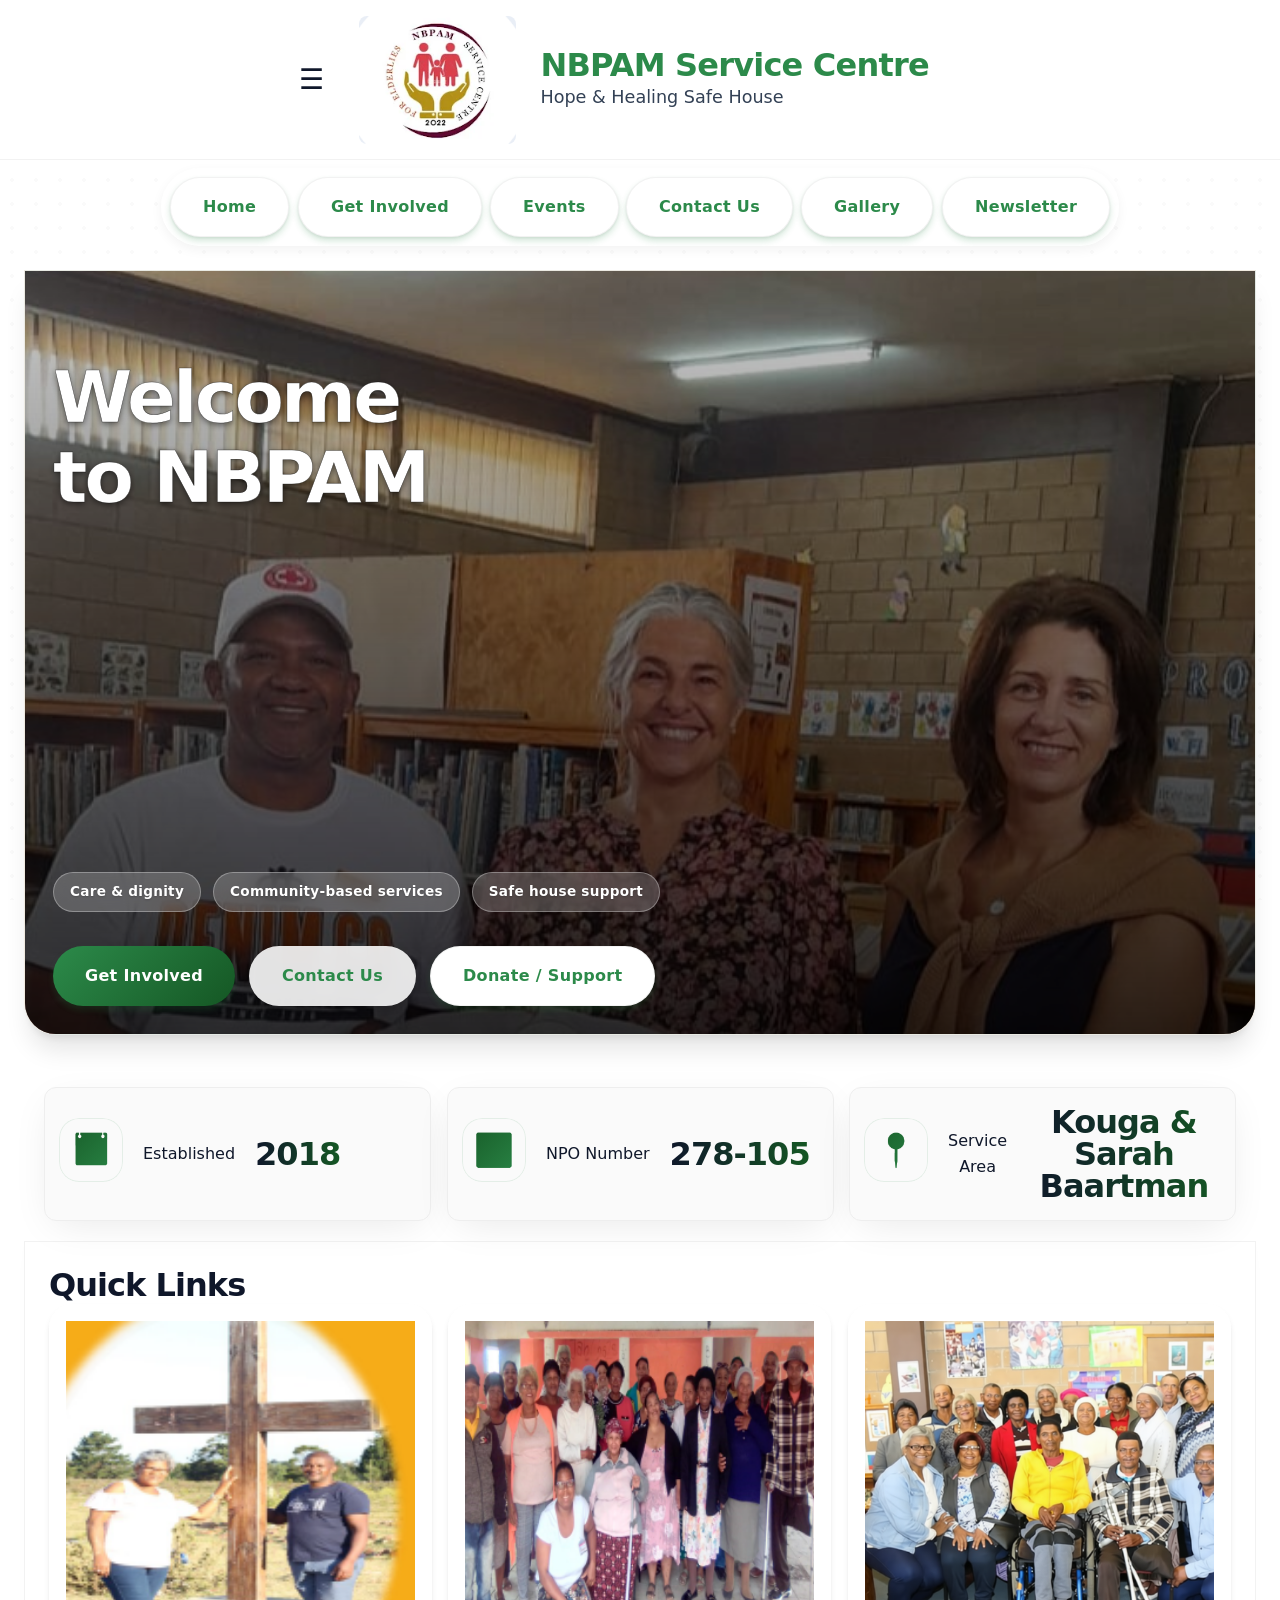
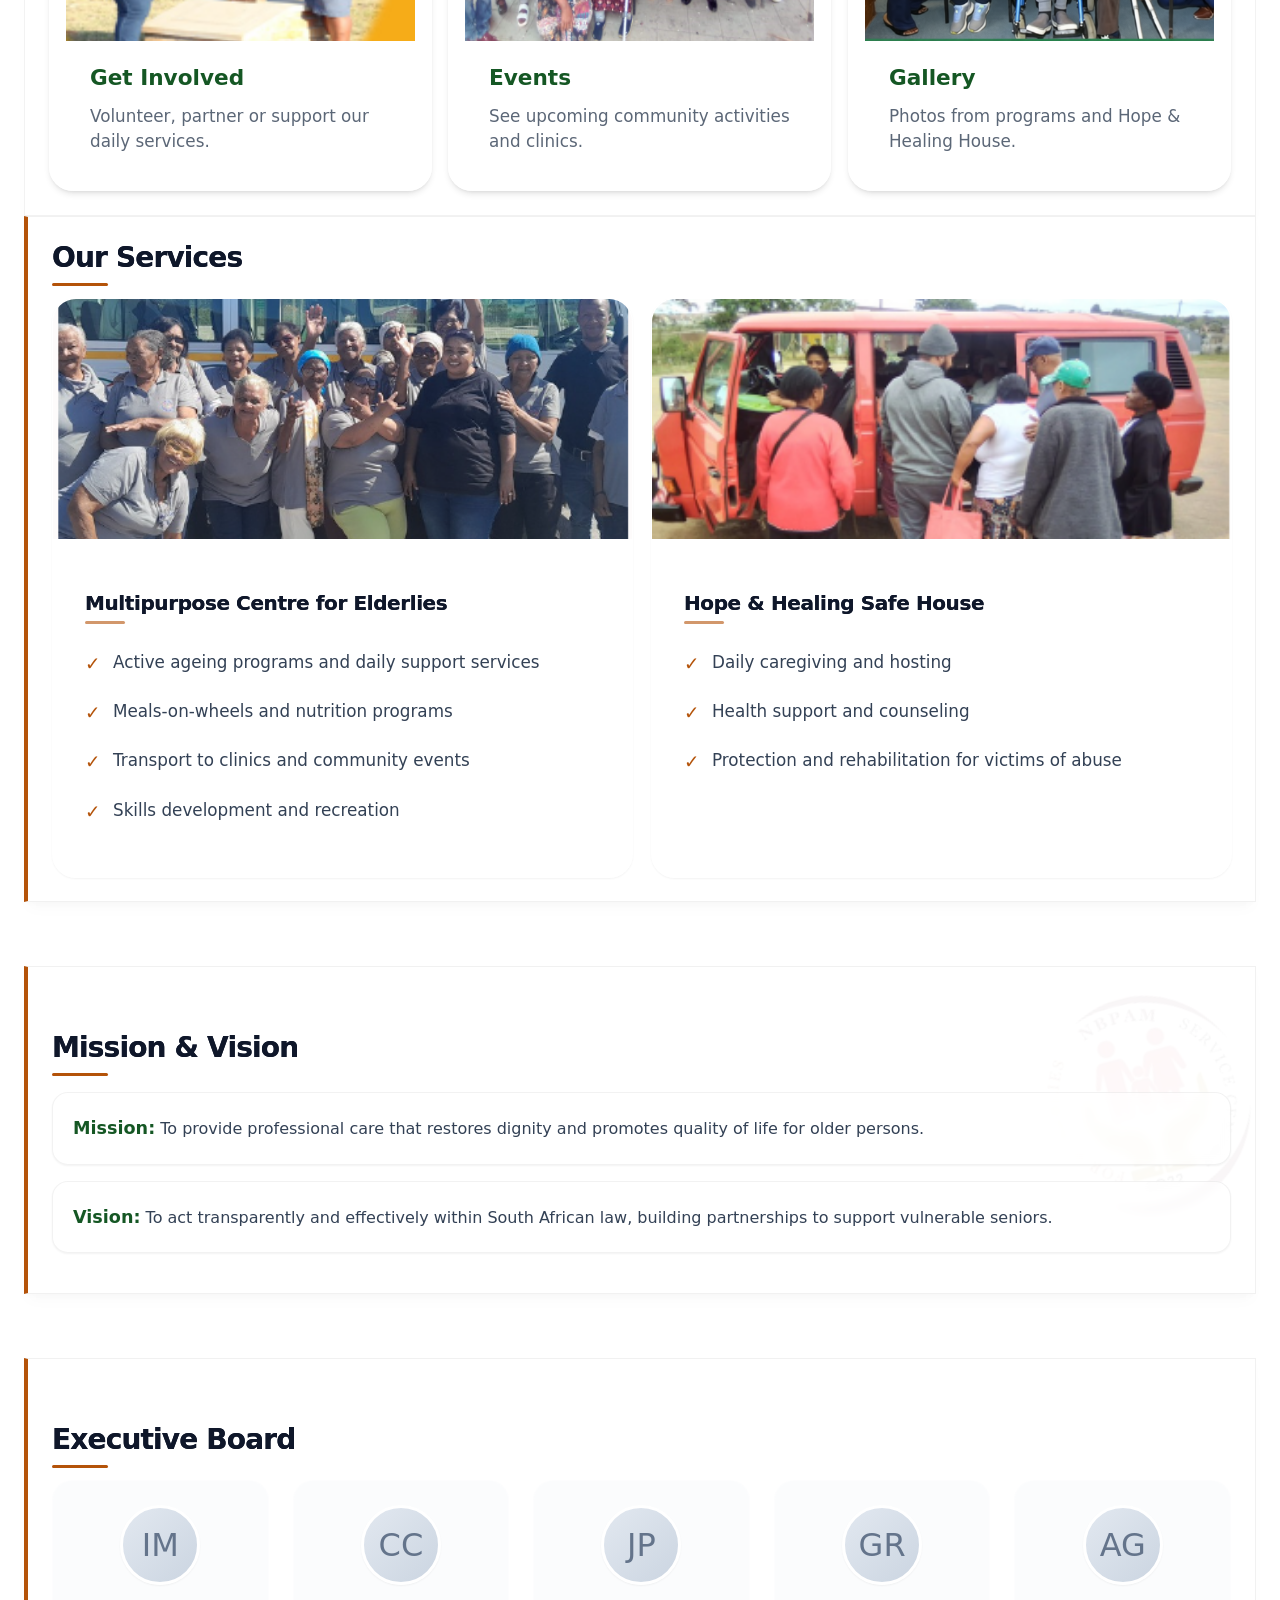
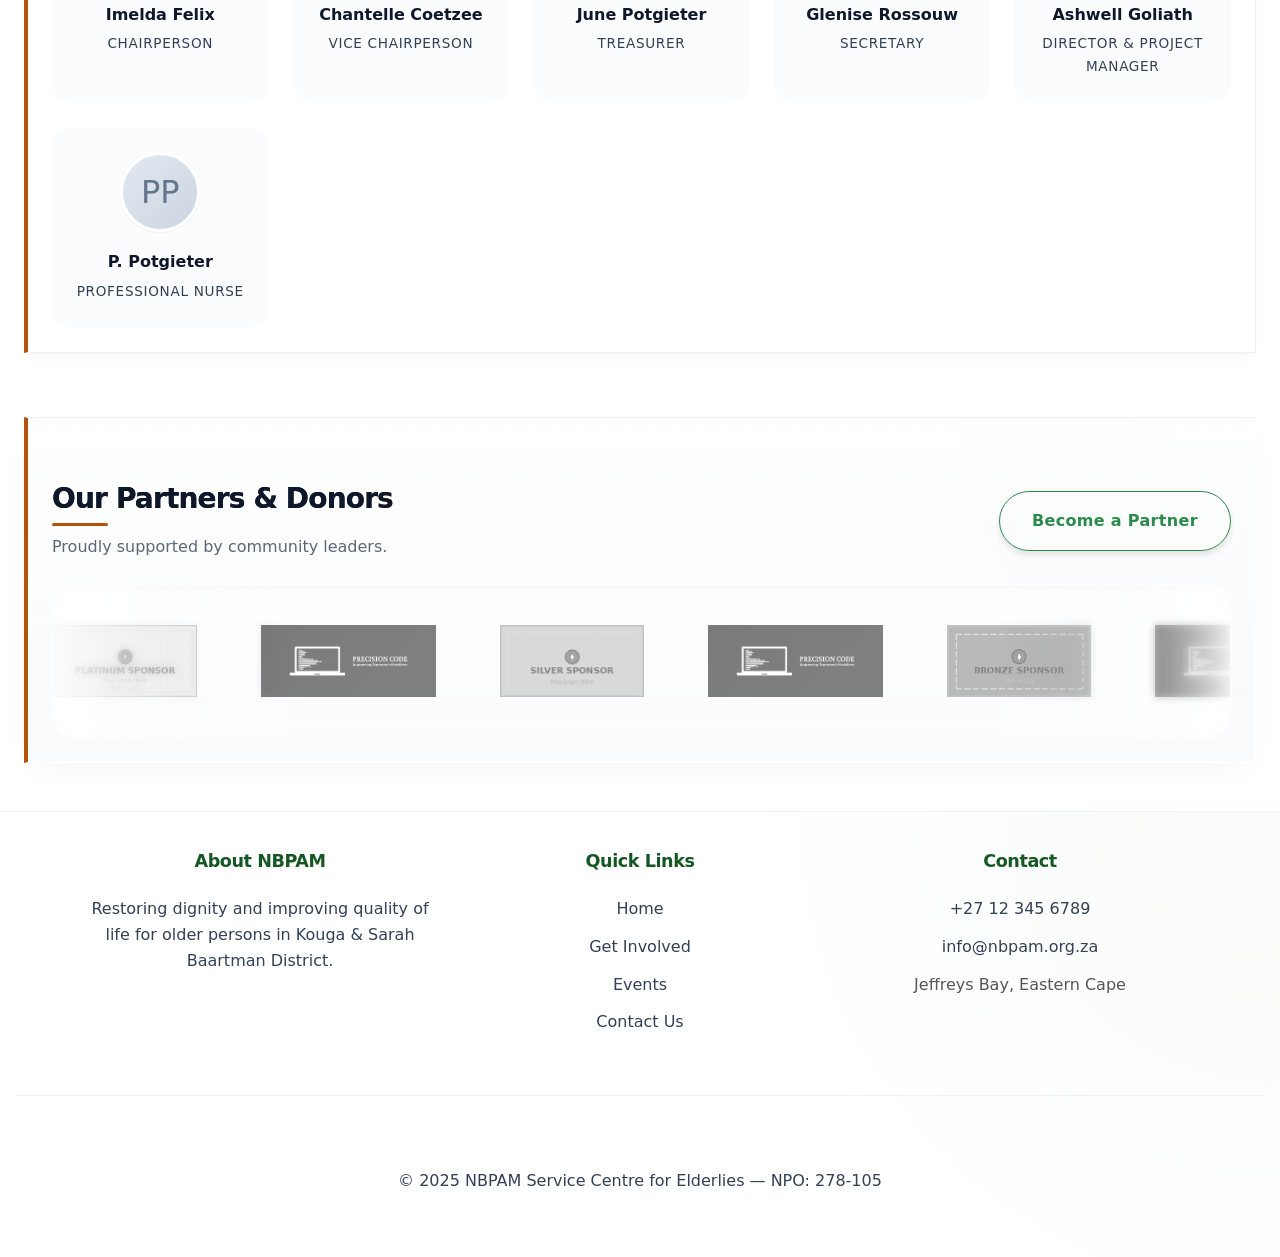
==== commit 51c108eb: "Cache-bust: switch Ashwell pages to styles-v3.css" ====
--- a/ashwell/index.html
+++ b/ashwell/index.html
@@ -1,6 +1,6 @@
 <!doctype html><html lang='en'><head>
 <meta charset='utf-8'><meta name='viewport' content='width=device-width,initial-scale=1'>
-<title>NBPAM Service Centre</title><link rel='stylesheet' href='styles-v2.css'></head>
+<title>NBPAM Service Centre</title><link rel='stylesheet' href='styles-v3.css'></head>
 <body>
 <header class='site-header'>
 <div class='container header-flex'>
--- a/ashwell/styles-v3.css
+++ b/ashwell/styles-v3.css
@@ -0,0 +1,2491 @@
+:root{
+  --primary:#2c8a4a;
+  --primary-dark: #155724; /* Darker green for AAA text contrast */
+  --accent:#b45309; /* Darker amber for AAA text contrast */
+  --accent-light: #fff8f1;
+  --light: #ffffff; /* Pure White Background */
+  --white: #ffffff;
+  --text: #0f172a; /* Deepest Slate (Almost Black) - Contrast 16:1 */
+  --text-light: #334155; /* Dark Slate - Contrast 10:1 */
+  --btn-radius:9999px;
+  --card-radius: 24px;
+  --btn-padding-y:14px;
+  --btn-padding-x:28px;
+  --btn-font-weight:700; /* Increased weight for readability */
+  --focus-ring:4px solid rgba(44,138,74,0.3);
+  --shadow-sm: 0 1px 2px 0 rgb(0 0 0 / 0.05);
+  --shadow-md: 0 4px 6px -1px rgb(0 0 0 / 0.1), 0 2px 4px -2px rgb(0 0 0 / 0.1);
+  --shadow-lg: 0 10px 15px -3px rgb(0 0 0 / 0.1), 0 4px 6px -4px rgb(0 0 0 / 0.1);
+  --shadow-xl: 0 20px 25px -5px rgb(0 0 0 / 0.1), 0 8px 10px -6px rgb(0 0 0 / 0.1);
+  --glass-bg: rgba(255, 255, 255, 0.95);
+  --glass-border: 1px solid rgba(0, 0, 0, 0.05);
+  --glass-blur: blur(16px);
+}
+/* Dot Grid Background - Subtle White Texture */
+body::before {
+  content: "";
+  position: fixed;
+  top: 0;
+  left: 0;
+  width: 100%;
+  height: 100%;
+  z-index: -1;
+  background-image: 
+    radial-gradient(rgba(0, 0, 0, 0.03) 2px, transparent 2px);
+  background-size: 24px 24px;
+  background-position: 0 0;
+  opacity: 0.6;
+  pointer-events: none;
+}
+#iridescence-canvas { display: none; }
+*{box-sizing:border-box}
+html { scroll-behavior: smooth; }
+body{
+  font-family: 'Inter', system-ui, -apple-system, BlinkMacSystemFont, 'Segoe UI', Roboto, 'Helvetica Neue', Arial, sans-serif;
+  margin:0;
+  background:var(--light);
+  color:var(--text);
+  line-height: 1.6;
+  -webkit-font-smoothing: antialiased;
+}
+h1, h2, h3, h4, h5, h6 {
+  line-height: 1.2;
+  letter-spacing: -0.025em; /* Tighter tracking for modern headings */
+  color: var(--text);
+}
+p {
+  margin-bottom: 1.5rem;
+  color: var(--text-light);
+  font-weight: 450; /* Slightly added weight for clarity */
+}
+
+/* High Contrast Utility for Accessibility */
+.text-high-contrast {
+  color: black !important;
+}
+.quick-links{padding:24px}
+.grid-3{display:grid;grid-template-columns:repeat(3,1fr);gap:16px}
+.link-card{display:block;border:1px solid #eee;border-radius:12px;padding:16px;background:#fff;box-shadow:0 2px 10px rgba(0,0,0,0.06);text-decoration:none;color:inherit;transition:transform .2s ease, box-shadow .2s ease}
+.link-card:hover{transform:translateY(-2px);box-shadow:0 8px 20px rgba(0,0,0,0.12)}
+.link-card-title{font-weight:700;margin-bottom:6px}
+.link-card-desc{color:#555}
+@media(max-width:800px){.grid-3{grid-template-columns:1fr}}
+.container{max-width:1400px;margin:0 auto;padding:24px}
+/* Modern Header */
+.site-header {
+  position: relative;
+  top: 0;
+  left: 0;
+  right: 0;
+  z-index: 1000;
+  background: var(--glass-bg);
+  backdrop-filter: var(--glass-blur);
+  -webkit-backdrop-filter: var(--glass-blur);
+  border-bottom: var(--glass-border);
+  padding: 24px 0; /* Doubled padding */
+  transition: transform 0.3s ease, background 0.3s ease;
+  height: 160px; /* Doubled height */
+  display: flex;
+  align-items: center;
+}
+/* Add margin to main to prevent overlap */
+main.container {
+  margin-top: 0;
+  padding-top: 8px; /* Reduced from default 24px to tighten gap */
+}
+.header-flex {
+  display: flex;
+  align-items: center;
+  justify-content: space-between;
+}
+.logo {
+  height: 96px; /* Doubled from 48px */
+  width: auto;
+  border-radius: 8px;
+  background: transparent;
+  padding: 0;
+}
+.logo-title {
+  display: flex;
+  align-items: center;
+  gap: 24px; /* Increased gap */
+}
+.logo-title h1 {
+  font-size: 2rem; /* Increased size */
+  font-weight: 700;
+  margin: 0;
+  color: var(--primary);
+  line-height: 1.1;
+}
+.logo-title .sub {
+  font-size: 1.1rem; /* Increased size */
+  color: var(--text-light);
+  margin: 0;
+  display: none; /* Hide sub on mobile for cleaner look */
+}
+@media(min-width: 768px) {
+  .logo-title .sub { display: block; }
+  .logo { height: 128px; } /* Doubled from 64px */
+}
+
+/* Navigation - Modern Pill Style */
+.nav-bar {
+  position: fixed;
+  top: 160px; /* Height of header */
+  left: 0;
+  right: 0;
+  background: rgba(255, 255, 255, 0.95);
+  backdrop-filter: blur(16px);
+  -webkit-backdrop-filter: blur(16px);
+  padding: 24px;
+  border-bottom: 1px solid rgba(0,0,0,0.05);
+  box-shadow: var(--shadow-lg);
+  z-index: 999;
+  
+  /* Mobile Animation State: Hidden */
+  opacity: 0;
+  visibility: hidden;
+  transform: translateY(-20px);
+  transition: all 0.3s cubic-bezier(0.4, 0, 0.2, 1);
+}
+
+.nav-bar.active {
+  opacity: 1;
+  visibility: visible;
+  transform: translateY(0);
+}
+
+.nav-bar ul {
+  list-style: none;
+  padding: 0;
+  margin: 0;
+  display: flex;
+  flex-direction: column;
+  gap: 8px;
+}
+.nav-bar a {
+  display: block;
+  padding: 12px 16px;
+  color: var(--text); /* Use primary text color for nav */
+  text-decoration: none;
+  font-weight: 700; /* Bold for navigation */
+  border-radius: 12px;
+  transition: all 0.2s ease;
+}
+.nav-bar a:hover, .nav-bar a.active {
+  background: var(--primary);
+  color: white;
+  transform: translateX(4px);
+}
+
+/* Desktop Nav */
+@media(min-width: 900px) {
+  .nav-bar {
+    position: static;
+    background: transparent;
+    padding: 0;
+    border: none;
+    box-shadow: none;
+    backdrop-filter: none;
+    
+    /* Reset Animation State for Desktop */
+    opacity: 1;
+    visibility: visible;
+    transform: none;
+    display: block;
+  }
+  .nav-bar ul {
+    flex-direction: row;
+    gap: 4px;
+  }
+  .nav-bar a {
+    padding: 8px 16px;
+    font-size: 0.95rem;
+  }
+  .nav-bar a:hover, .nav-bar a.active {
+    transform: none;
+    background: rgba(44,138,74,0.1);
+    color: var(--primary);
+  }
+  /* Header integration */
+  .site-header .container {
+    display: grid;
+    grid-template-columns: auto 1fr auto;
+    gap: 32px;
+    align-items: center;
+  }
+}
+/* Mobile Menu Toggle */
+.menu-toggle {
+  display: block;
+  background: transparent;
+  border: none;
+  font-size: 1.5rem;
+  color: var(--text);
+  cursor: pointer;
+  padding: 0;
+  width: 44px;
+  height: 44px;
+  line-height: 1;
+  display: flex;
+  align-items: center;
+  justify-content: center;
+  overflow: hidden;
+}
+@media(min-width: 900px) {
+  .menu-toggle { display: none; }
+}
+/* Quick Access Bar */
+.quick-access-bar {
+  display: flex;
+  gap: 8px;
+  margin-bottom: 24px;
+  justify-content: center;
+  flex-wrap: wrap;
+  position: sticky;
+  top: 10px;
+  z-index: 1100;
+  padding: 8px;
+  background: rgba(255, 255, 255, 0.6);
+  backdrop-filter: blur(12px);
+  border-radius: 99px;
+  border: 1px solid rgba(255,255,255,0.5);
+  box-shadow: 0 4px 12px rgba(0,0,0,0.05);
+  margin-top: 0; /* Removed margin to reduce space */
+  width: fit-content;
+  margin-left: auto;
+  margin-right: auto;
+}
+
+.btn-sm {
+  padding: 6px 16px;
+  font-size: 0.8rem;
+  font-weight: 600;
+}
+
+@media (max-width: 900px) {
+  .quick-access-bar {
+    justify-content: flex-start;
+    overflow-x: auto;
+    flex-wrap: nowrap;
+    padding-bottom: 8px;
+    -webkit-overflow-scrolling: touch;
+    scrollbar-width: none;
+    margin-left: -16px; /* Negative margin to bleed to edge */
+    margin-right: -16px;
+    padding-left: 16px; /* Restore padding */
+    padding-right: 16px;
+    
+    /* Mobile Sticky Overrides */
+    width: auto;
+    border-radius: 0;
+    top: 0;
+    background: rgba(255, 255, 255, 0.85);
+    margin-top: 0;
+    border: none;
+    border-bottom: 1px solid rgba(0,0,0,0.05);
+  }
+  .quick-access-bar::-webkit-scrollbar {
+    display: none;
+  }
+  .quick-access-bar .btn {
+    flex-shrink: 0;
+  }
+}
+
+/* Enhanced Glassmorphism & Visual Depth 2025 */
+.card, .link-card, .service-card, .stat, .modern-section, .bank-details, .event-card {
+  background: var(--white); /* Solid White for cleanliness */
+  border: 1px solid rgba(0, 0, 0, 0.05); /* Subtle border for definition */
+  box-shadow: 
+    0 4px 6px -1px rgba(0, 0, 0, 0.02),
+    0 10px 15px -3px rgba(0, 0, 0, 0.02);
+}
+
+/* Dark Mode Glass Adjustment - DISABLED */
+/* @media (prefers-color-scheme: dark) {
+  .card, .link-card, .service-card, .stat, .modern-section, .bank-details, .event-card {
+    background: var(--white);
+    border-color: rgba(0,0,0,0.05);
+  }
+} */
+
+/* Hero Text Readability Enhancement */
+.photo-hero::before {
+  background: linear-gradient(
+    to bottom,
+    rgba(0,0,0,0.3) 0%,
+    rgba(0,0,0,0.2) 40%,
+    rgba(0,0,0,0.8) 100%
+  );
+}
+
+.hero-title {
+  text-shadow: 0 4px 24px rgba(0,0,0,0.5);
+}
+
+/* Floating Animation for Chips/Stats */
+@keyframes float {
+  0% { transform: translateY(0px); }
+  50% { transform: translateY(-6px); }
+  100% { transform: translateY(0px); }
+}
+
+.chip {
+  animation: float 4s ease-in-out infinite;
+}
+.chip:nth-child(2) { animation-delay: 1s; }
+.chip:nth-child(3) { animation-delay: 2s; }
+
+/* Modern Button Glow */
+.btn:hover {
+  box-shadow: 
+    0 0 20px rgba(44, 138, 74, 0.5),
+    0 0 40px rgba(44, 138, 74, 0.2);
+}
+
+/* Mobile Nav - Slide & Blur */
+@media (max-width: 900px) {
+  .nav-bar {
+    background: rgba(255, 255, 255, 0.95);
+    backdrop-filter: blur(24px);
+    border-bottom: 1px solid rgba(0,0,0,0.05);
+    box-shadow: 0 20px 40px rgba(0,0,0,0.1);
+  }
+}
+
+.card:hover {
+  transform: translateY(-4px);
+  box-shadow: var(--shadow-xl);
+  border-color: rgba(0,0,0,0.08);
+}
+.section-title {
+  font-size: clamp(2rem, 4vw, 2.5rem);
+  font-weight: 800;
+  margin-bottom: 24px;
+  color: var(--text);
+  letter-spacing: -0.03em;
+  text-wrap: balance;
+}
+
+/* Updated Stats Bar - Responsive Overlap */
+.stats-bar {
+  background: transparent;
+  box-shadow: none;
+  padding: 0 24px;
+  margin-top: 32px; /* Fixed: Removed negative margin to prevent overlap */
+  position: relative;
+  z-index: 10;
+  border: none;
+}
+
+.stat {
+  background: rgba(255, 255, 255, 0.7); /* Slightly more transparent */
+  backdrop-filter: blur(16px);
+  -webkit-backdrop-filter: blur(16px);
+  border: 1px solid rgba(255, 255, 255, 0.5);
+  border-radius: 24px;
+  padding: 32px 24px;
+  text-align: left;
+  transition: all 0.4s cubic-bezier(0.25, 0.46, 0.45, 0.94);
+  box-shadow: 0 10px 40px -10px rgba(0,0,0,0.1);
+  display: flex;
+  align-items: center;
+  gap: 20px;
+}
+
+.stat:hover {
+  transform: translateY(-8px) scale(1.02);
+  box-shadow: 0 20px 50px -12px rgba(44, 138, 74, 0.2);
+  background: rgba(255, 255, 255, 0.9);
+  border-color: var(--primary);
+}
+
+.stat-icon {
+  font-size: 2.5rem; /* Larger icon */
+  background: linear-gradient(135deg, var(--primary-dark), var(--primary));
+  -webkit-background-clip: text;
+  background-clip: text;
+  color: transparent;
+  width: 64px;
+  height: 64px;
+  display: flex;
+  align-items: center;
+  justify-content: center;
+  border-radius: 20px;
+  background-color: rgba(44, 138, 74, 0.1);
+  margin-bottom: 0;
+  flex-shrink: 0;
+  box-shadow: inset 0 0 0 1px rgba(44, 138, 74, 0.1);
+}
+
+.stat-value {
+  font-weight: 800;
+  font-size: 2rem; /* Larger value */
+  color: var(--text);
+  letter-spacing: -0.03em;
+  line-height: 1;
+  background: linear-gradient(to right, var(--text), var(--primary-dark));
+  -webkit-background-clip: text;
+  background-clip: text;
+  color: transparent;
+}
+
+/* Updated Quick Links - Split Card Layout */
+.link-card {
+  height: 100%; /* Fill grid height */
+  min-height: 480px; /* Increased height to accommodate larger image */
+  display: flex;
+  flex-direction: column;
+  background: rgba(255, 255, 255, 0.7);
+  backdrop-filter: blur(8px);
+  border-radius: 24px;
+  overflow: hidden;
+  box-shadow: var(--shadow-md);
+  text-decoration: none;
+  transition: transform 0.3s ease, box-shadow 0.3s ease;
+  border: 1px solid rgba(255,255,255,0.5);
+}
+
+.link-card:hover {
+  transform: translateY(-8px);
+  box-shadow: var(--shadow-xl);
+}
+
+.link-card-img {
+  position: relative;
+  width: 100%;
+  height: 320px; /* Increased by 25% (250px -> 320px) */
+  overflow: hidden;
+  background: rgba(240, 240, 240, 0.5);
+}
+
+.link-card-img img {
+  width: 100%;
+  height: 100%;
+  object-fit: cover;
+  object-position: 50% 20%; /* Focus on faces */
+  transition: transform 0.6s ease;
+}
+
+.link-card:hover .link-card-img img {
+  transform: scale(1.05);
+}
+
+.link-card-content {
+  position: relative;
+  padding: 20px 24px; /* Reduced padding to minimize white space */
+  background: var(--white);
+  flex: 1;
+  display: flex;
+  flex-direction: column;
+  justify-content: center; /* Keep centered vertically for balance */
+  z-index: 2;
+}
+
+.link-card-title {
+  font-size: 1.35rem;
+  font-weight: 700;
+  color: var(--primary-dark);
+  margin-bottom: 8px;
+  text-shadow: none;
+}
+
+.link-card-desc {
+  color: var(--text);
+  font-size: 0.95rem;
+  line-height: 1.5;
+  opacity: 0.8;
+  transform: none;
+}
+
+/* Consolidated Services Section */
+.service-card {
+  background: rgba(255, 255, 255, 0.7);
+  backdrop-filter: blur(8px);
+  border-radius: 24px;
+  overflow: hidden;
+  border: 1px solid rgba(255,255,255,0.5);
+  transition: all 0.4s cubic-bezier(0.25, 0.46, 0.45, 0.94);
+  padding: 0;
+  box-shadow: var(--shadow-sm);
+  display: flex;
+  flex-direction: column;
+}
+.service-card:hover {
+  transform: translateY(-8px);
+  box-shadow: var(--shadow-xl);
+  border-color: rgba(44, 138, 74, 0.3);
+}
+.service-card:hover .service-img {
+  transform: scale(1.05);
+}
+.service-img {
+  width: 100%;
+  height: 240px;
+  object-fit: cover;
+  border-radius: 0;
+  transition: transform 0.6s cubic-bezier(0.25, 0.46, 0.45, 0.94);
+}
+.service-content {
+  padding: 32px;
+  flex: 1;
+}
+.service-content h3 {
+  font-size: 1.5rem;
+  margin-bottom: 20px;
+  color: var(--primary-dark);
+  font-weight: 700;
+  letter-spacing: -0.02em;
+  text-wrap: balance;
+}
+.service-content ul {
+  list-style: none;
+  padding: 0;
+  display: flex;
+  flex-direction: column;
+  gap: 12px;
+}
+.service-content li {
+  position: relative;
+  padding-left: 28px;
+  color: var(--text);
+  font-size: 1rem;
+  line-height: 1.5;
+}
+.service-content li::before {
+  content: "✓";
+  color: var(--accent);
+  font-weight: 800;
+  font-size: 1.1em;
+  position: absolute;
+  left: 0;
+  top: 0;
+}
+
+/* Consolidated Mission & Board Styles */
+.mission-bg .section-body p {
+  background: rgba(255, 255, 255, 0.5);
+  backdrop-filter: blur(4px);
+  padding: 20px;
+  border-radius: 16px;
+  border: 1px solid rgba(0,0,0,0.05);
+  margin-bottom: 16px;
+  box-shadow: var(--shadow-sm);
+  transition: transform 0.3s ease;
+}
+.mission-bg .section-body p:hover {
+  transform: translateX(4px);
+  background: rgba(255, 255, 255, 0.8);
+  border-color: rgba(44, 138, 74, 0.2);
+}
+.mission-bg .section-body strong {
+  color: var(--primary-dark);
+  font-size: 1.1em;
+}
+
+/* Board Grid Layout */
+.board-grid {
+  display: grid;
+  grid-template-columns: repeat(auto-fill, minmax(220px, 1fr));
+  gap: 24px;
+}
+
+/* Infinite Logo Loop */
+.logo-loop-container {
+  position: relative;
+  overflow: hidden;
+  padding: 40px 0;
+  background: rgba(255, 255, 255, 0.4);
+  backdrop-filter: blur(8px);
+  border-radius: 24px;
+  border: 1px solid rgba(255,255,255,0.6);
+  box-shadow: inset 0 2px 10px rgba(0,0,0,0.03);
+  margin-top: 16px;
+}
+
+/* Blur & Fade Edges */
+.logo-loop-container::before,
+.logo-loop-container::after {
+  content: "";
+  position: absolute;
+  top: 0;
+  bottom: 0;
+  width: 20%; /* Covers the outer edges */
+  z-index: 2;
+  pointer-events: none;
+  backdrop-filter: blur(4px);
+  -webkit-backdrop-filter: blur(4px);
+}
+
+.logo-loop-container::before {
+  left: 0;
+  background: linear-gradient(to right, rgba(255,255,255,0.9), transparent);
+  mask-image: linear-gradient(to right, black, transparent);
+  -webkit-mask-image: linear-gradient(to right, black, transparent);
+}
+
+.logo-loop-container::after {
+  right: 0;
+  background: linear-gradient(to left, rgba(255,255,255,0.9), transparent);
+  mask-image: linear-gradient(to left, black, transparent);
+  -webkit-mask-image: linear-gradient(to left, black, transparent);
+}
+.logo-loop-track {
+  display: flex;
+  gap: 64px;
+  width: max-content;
+  animation: scrollLoop 40s linear infinite;
+  align-items: center;
+}
+.logo-loop-track:hover {
+  animation-play-state: paused;
+}
+.sponsor-logo {
+  height: 72px;
+  width: auto;
+  object-fit: contain;
+  filter: grayscale(100%) opacity(0.6);
+  transition: all 0.4s cubic-bezier(0.25, 0.46, 0.45, 0.94);
+  transform-origin: center;
+}
+.sponsor-logo:hover {
+  filter: grayscale(0%) opacity(1);
+  transform: scale(1.1);
+}
+@keyframes scrollLoop {
+  0% { transform: translateX(0); }
+  100% { transform: translateX(-50%); }
+}
+
+/* Enhanced Sponsor Section */
+.enhanced-sponsor-section {
+  background: 
+    linear-gradient(to bottom, rgba(255,255,255,0.9), rgba(248,250,252,0.9)),
+    radial-gradient(circle at top right, rgba(44,138,74,0.05), transparent 40%);
+  border: 1px solid rgba(255,255,255,0.8);
+  box-shadow: 
+    0 10px 30px -10px rgba(0,0,0,0.05),
+    inset 0 0 0 1px rgba(255,255,255,0.5);
+  position: relative;
+  overflow: hidden;
+}
+
+/* Decorative background pattern */
+.enhanced-sponsor-section::before {
+  content: "";
+  position: absolute;
+  inset: 0;
+  background-image: radial-gradient(rgba(44,138,74,0.1) 1px, transparent 1px);
+  background-size: 24px 24px;
+  opacity: 0.5;
+  z-index: 0;
+  pointer-events: none;
+}
+
+.enhanced-sponsor-section > * {
+  position: relative;
+  z-index: 1;
+}
+
+/* Mission Watermark Background - Re-added */
+.mission-bg {
+  position: relative;
+  overflow: hidden;
+  z-index: 1;
+}
+.mission-bg::before {
+  content: "";
+  position: absolute;
+  top: 50%;
+  right: -50px;
+  transform: translateY(-50%) rotate(-15deg);
+  width: 300px;
+  height: 300px;
+  background-image: url('assets/logo_1.png');
+  background-size: contain;
+  background-repeat: no-repeat;
+  opacity: 0.04;
+  z-index: -1;
+  pointer-events: none;
+}
+
+/* Scroll Reveal Animations */
+.reveal-up {
+  opacity: 0;
+  transform: translateY(30px);
+  transition: opacity 0.8s cubic-bezier(0.5, 0, 0, 1), transform 0.8s cubic-bezier(0.5, 0, 0, 1);
+}
+.reveal-up.active {
+  opacity: 1;
+  transform: translateY(0);
+}
+.stagger-1 { transition-delay: 0.1s; }
+.stagger-2 { transition-delay: 0.2s; }
+.stagger-3 { transition-delay: 0.3s; }
+
+/* Enhanced Footer */
+.site-footer {
+  background: var(--white); /* Solid White */
+  padding: 64px 24px 32px;
+  margin-top: 80px;
+  border-top: 1px solid rgba(0,0,0,0.05);
+  position: relative;
+  overflow: hidden;
+}
+.site-footer::before {
+  content: "";
+  position: absolute;
+  top: 0;
+  left: 0;
+  width: 100%;
+  height: 100%;
+  background: radial-gradient(circle at top right, rgba(44,138,74,0.03), transparent 40%);
+  pointer-events: none;
+}
+.footer-grid {
+  display: grid;
+  grid-template-columns: repeat(auto-fit, minmax(250px, 1fr));
+  gap: 40px;
+  max-width: 1100px;
+  margin: 0 auto 48px;
+}
+.footer-col h4 {
+  color: var(--primary-dark);
+  font-size: 1.1rem;
+  margin-bottom: 24px;
+  font-weight: 700;
+}
+.footer-links {
+  list-style: none;
+  padding: 0;
+  margin: 0;
+}
+.footer-links li {
+  margin-bottom: 12px;
+}
+.footer-links a {
+  color: var(--text-light);
+  text-decoration: none;
+  transition: color 0.2s ease;
+}
+.footer-links a:hover {
+  color: var(--primary);
+}
+.footer-bottom {
+  border-top: 1px solid rgba(0,0,0,0.05);
+  padding-top: 32px;
+  text-align: center;
+  color: var(--text-light);
+  font-size: 0.9rem;
+}
+/* Updated Hero - Immersive 2025 Style */
+.hero {
+  /* Using gradients from new vars */
+  background: linear-gradient(135deg, rgba(44,138,74,0.08), rgba(243,156,18,0.08));
+  padding: 0;
+  position: relative;
+  overflow: hidden;
+  border-radius: 0 0 var(--card-radius) var(--card-radius); /* Soft bottom corners */
+}
+.photo-hero {
+  min-height: 85vh; /* Taller hero */
+  display: flex;
+  align-items: stretch; /* Stretch content to fill image area */
+  position: relative;
+  margin-top: 0; /* Override card margin */
+  border-radius: 0 0 32px 32px; /* Distinctive bottom curve */
+  box-shadow: var(--shadow-xl);
+}
+.photo-hero::before {
+  content: "";
+  position: absolute;
+  inset: 0;
+  background: linear-gradient(to bottom, rgba(0,0,0,0.2), rgba(0,0,0,0.8)); /* Deeper bottom gradient */
+  z-index: 1;
+  pointer-events: none;
+}
+.hero-content {
+  position: relative;
+  z-index: 2;
+  width: 100%;
+  max-width: 100%;
+  margin: 0;
+  padding: 32px; /* Increased padding */
+  display: flex;
+  flex-direction: column;
+  justify-content: space-between; /* Space out top text and bottom actions */
+  align-items: flex-start;
+  flex: 1; /* Grow to fill container */
+  padding-bottom: 40px;
+  padding-top: 100px;
+}
+
+.hero-title {
+  font-size: clamp(2.5rem, 6vw, 4.5rem);
+  font-weight: 800;
+  line-height: 1.1;
+  margin-bottom: 16px;
+  color: white;
+  text-shadow: 0 4px 12px rgba(0,0,0,0.3);
+  letter-spacing: -0.04em;
+  text-wrap: balance;
+  text-align: left; /* Ensure text aligns left */
+  margin-left: 0; /* Ensure no left margin */
+}
+.hero-sub {
+  font-size: clamp(1.1rem, 2vw, 1.5rem);
+  color: rgba(255, 255, 255, 0.95);
+  max-width: 640px;
+  margin-bottom: 32px;
+  text-shadow: 0 2px 4px rgba(0,0,0,0.3);
+  line-height: 1.5;
+  text-wrap: pretty;
+  
+  /* Hide by default, reveal on hover */
+  opacity: 0;
+  transform: translateY(10px);
+  transition: all 0.5s cubic-bezier(0.25, 0.46, 0.45, 0.94);
+}
+
+.photo-hero:hover .hero-sub {
+  opacity: 1;
+  transform: translateY(0);
+}
+.hero-actions {
+  display: flex;
+  gap: 16px;
+  flex-wrap: wrap;
+}
+/* Enhanced Buttons 2025 */
+.btn, .menu-toggle, .link-card, .service-card, .sponsor-logo, .stat {
+  transition: transform 0.3s cubic-bezier(0.25, 0.46, 0.45, 0.94), box-shadow 0.3s ease, background-color 0.3s ease, filter 0.3s ease;
+  will-change: transform;
+}
+
+.btn {
+  display: inline-flex;
+  align-items: center;
+  justify-content: center;
+  background: linear-gradient(135deg, var(--primary), var(--primary-dark));
+  color: white;
+  padding: 16px 32px;
+  border-radius: 9999px;
+  text-decoration: none;
+  font-weight: 700;
+  font-size: 1rem;
+  letter-spacing: 0.02em;
+  border: none;
+  cursor: pointer;
+  box-shadow: 0 4px 6px rgba(44, 138, 74, 0.2), 0 1px 3px rgba(0,0,0,0.08);
+  position: relative;
+  overflow: hidden;
+  z-index: 1;
+}
+
+/* Shine Effect */
+.btn::before {
+  content: "";
+  position: absolute;
+  top: 0;
+  left: -100%;
+  width: 100%;
+  height: 100%;
+  background: linear-gradient(90deg, transparent, rgba(255,255,255,0.2), transparent);
+  transition: left 0.5s ease;
+  z-index: -1;
+}
+
+.btn:hover::before {
+  left: 100%;
+}
+
+.btn:hover {
+  transform: translateY(-2px);
+  box-shadow: 0 10px 20px rgba(44, 138, 74, 0.3), 0 6px 6px rgba(0,0,0,0.1);
+  filter: brightness(1.05);
+}
+
+.btn:active {
+  transform: translateY(0);
+  box-shadow: 0 2px 4px rgba(44, 138, 74, 0.2);
+}
+
+.btn-secondary {
+  background: var(--white);
+  color: var(--primary);
+  border: 1px solid rgba(0,0,0,0.05);
+}
+
+.btn-secondary:hover {
+  background: var(--light);
+  color: var(--primary-dark);
+}
+
+.btn-outline {
+  background: rgba(255,255,255,0.1);
+  backdrop-filter: blur(8px);
+  color: white;
+  border: 1px solid rgba(255,255,255,0.5);
+  box-shadow: 0 4px 6px rgba(0,0,0,0.1);
+}
+
+.btn-outline:hover {
+  background: rgba(255,255,255,0.25);
+  border-color: white;
+  box-shadow: 0 8px 15px rgba(0,0,0,0.15);
+}
+
+.btn-magnetic {
+  display: inline-flex;
+  align-items: center;
+  justify-content: center;
+  position: relative;
+  overflow: hidden;
+}
+.chips {
+  display: flex;
+  gap: 12px;
+  flex-wrap: wrap;
+  margin-bottom: 24px;
+}
+.chip {
+  background: rgba(255,255,255,0.2);
+  backdrop-filter: blur(12px);
+  border: 1px solid rgba(255,255,255,0.3);
+  color: white;
+  padding: 8px 16px;
+  border-radius: 999px;
+  font-size: 0.85rem;
+  font-weight: 600;
+  letter-spacing: 0.02em;
+  text-shadow: 0 1px 2px rgba(0,0,0,0.2);
+}
+.hero-slideshow{position:absolute;inset:0;overflow:hidden;z-index:0}
+.hero-slideshow .slide{
+  position:absolute;
+  inset:0;
+  width:100%;
+  height:100%;
+  object-fit:cover;
+  /* Key change: Position top-center to keep faces in view */
+  object-position: 50% 25%; 
+  opacity:0;
+  transform:scale(1.05);
+  transition:opacity 1s ease, transform 1.5s ease;
+}
+.hero-slideshow .slide.active{opacity:1;transform:scale(1)}
+.photo-hero{transition:background-image .6s ease-in-out, background-position .6s ease-in-out, min-height .3s ease}
+.photo-hero .hero-content{padding:28px}
+.photo-hero .hero-bottom{align-items:flex-start}
+.photo-hero .hero-actions{gap:14px}
+.photo-hero .hero-top{max-width:720px}
+.photo-hero .slide-indicators{position:absolute;right:20px;bottom:18px;display:flex;gap:8px}
+.photo-hero .slide-indicators button{width:10px;height:10px;border-radius:999px;border:none;background:rgba(255,255,255,0.5);cursor:pointer;box-shadow:0 1px 4px rgba(0,0,0,0.25)}
+.photo-hero .slide-indicators button.active{background:var(--accent)}
+.hero-top{padding-bottom:8px}
+.hero-bottom{margin-top:auto;display:flex;flex-direction:column;gap:10px}
+.hero-title,.hero-sub{text-shadow:0 2px 6px rgba(0,0,0,0.5)}
+@media(max-width:800px){
+  .photo-hero{min-height:380px;background-position:center 25%}
+}
+.two-col{display:grid;grid-template-columns:1fr 1fr;gap:18px}
+.stats-bar{padding:20px}
+.stats-grid{display:grid;grid-template-columns:repeat(3,1fr);gap:16px}
+/* Updated Stats Bar */
+.stat {
+  background: #fafafa;
+  border: 1px solid #eee;
+  border-radius: 12px;
+  padding: 18px 14px;
+  text-align: center;
+  transition: transform .2s ease;
+}
+.stat:hover {
+  transform: translateY(-2px);
+  background: #fff;
+  box-shadow: 0 4px 12px rgba(0,0,0,0.06);
+}
+.stat-icon {
+  font-size: 2rem;
+  margin-bottom: 8px;
+  line-height: 1;
+}
+
+
+/* Removed duplicate Quick Links block */
+
+
+
+
+/* Updated Board - Avatar Grid */
+.board-grid {
+  display: grid;
+  grid-template-columns: repeat(auto-fill, minmax(200px, 1fr));
+  gap: 24px;
+}
+.board-card {
+  background: rgba(248, 250, 252, 0.6);
+  backdrop-filter: blur(4px);
+  border-radius: 20px;
+  padding: 24px 16px;
+  text-align: center;
+  transition: all 0.3s ease;
+  border: 1px solid rgba(255,255,255,0.4);
+}
+.board-card:hover {
+  background: var(--white);
+  box-shadow: var(--shadow-md);
+  transform: translateY(-4px);
+  border-color: rgba(44, 138, 74, 0.1);
+}
+.board-avatar {
+  width: 80px;
+  height: 80px;
+  background: linear-gradient(135deg, #e2e8f0, #cbd5e1);
+  border-radius: 50%;
+  margin: 0 auto 16px;
+  display: flex;
+  align-items: center;
+  justify-content: center;
+  font-size: 2rem;
+  color: #64748b;
+  border: 3px solid var(--white);
+  box-shadow: var(--shadow-sm);
+}
+.board-name {
+  font-weight: 700;
+  color: var(--text);
+  margin-bottom: 4px;
+  font-size: 1rem;
+}
+.board-role {
+  font-size: 0.85rem;
+  color: var(--text-light);
+  font-weight: 500;
+  text-transform: uppercase;
+  letter-spacing: 0.05em;
+}
+
+@media(max-width:800px){.stats-grid{grid-template-columns:1fr}}
+.calendar{background:#fff;border-radius:8px;padding:12px;box-shadow:0 2px 8px rgba(0,0,0,0.08)}
+.calendar-header{display:flex;flex-direction:column;gap:8px;margin-bottom:8px}
+.cal-title{margin:0;font-size:1.25rem;color:var(--text)}
+.weekday-row{display:grid;grid-template-columns:repeat(7,1fr);gap:8px;color:#666;font-weight:600;font-size:.9rem}
+.weekday-row span{background:transparent;text-align:center}
+.calendar-grid{display:grid;grid-template-columns:repeat(7,1fr);gap:8px}
+.calendar-cell{background:#fafafa;border:1px solid #eee;border-radius:6px;padding:8px;text-align:center;min-height:64px;display:flex;flex-direction:column;justify-content:flex-start;align-items:center}
+.calendar-cell .day-num{font-weight:700;color:var(--text)}
+.calendar-cell.event{background:rgba(243,156,18,0.12);border-color:var(--accent)}
+.calendar-cell .event-name{margin-top:6px;font-size:.85rem;color:#333}
+.countdown{font-weight:700;color:var(--primary);margin-top:6px}
+.countdown-large{display:inline-block;padding:16px 20px;border-radius:14px;background:linear-gradient(135deg, rgba(44,138,74,0.08), rgba(243,156,18,0.08));box-shadow:0 6px 18px rgba(0,0,0,0.12);border:1px solid rgba(0,0,0,0.06);font-size:clamp(1.6rem,4.8vw,3rem);letter-spacing:0.5px}
+@media(max-width:800px){.calendar-cell{min-height:56px}.two-col{grid-template-columns:1fr}}
+/* Small logo for inline use under countdown */
+.logo-small{width:60%;height:auto;display:block;margin:8px auto 0;border-radius:16px;background:white;padding:6px}
+/* Fade/blur edges for the logo image under countdown */
+@supports (mask-image: radial-gradient(ellipse at center, black 70%, transparent 100%)) or (-webkit-mask-image: radial-gradient(ellipse at center, black 70%, transparent 100%)){
+  .logo-small{
+    -webkit-mask-image: radial-gradient(ellipse at center, rgba(0,0,0,1) 80%, rgba(0,0,0,0) 100%);
+    mask-image: radial-gradient(ellipse at center, rgba(0,0,0,1) 80%, rgba(0,0,0,0) 100%);
+    -webkit-mask-size: 100% 100%;
+    mask-size: 100% 100%;
+  }
+}
+/* Fallback: soft inset vignette to simulate faded edges */
+.logo-small{box-shadow: inset 0 0 28px 18px rgba(255,255,255,0.9)}
+.gallery-grid{display:grid;grid-template-columns:repeat(auto-fit,minmax(250px,1fr));gap:16px;margin-top:12px}
+.gallery-grid img{width:100%;height:250px;object-fit:cover;border-radius:10px;transition:transform .3s ease;box-shadow:0 2px 6px rgba(0,0,0,0.1)}
+.gallery-grid img:hover{transform:scale(1.02)}
+.gallery-item{position:relative}
+.gallery-item figcaption{position:absolute;left:0;right:0;bottom:0;padding:8px 10px;background:linear-gradient(180deg, rgba(0,0,0,0) 0%, rgba(0,0,0,0.55) 100%);color:#fff;border-radius:0 0 10px 10px;font-size:.9rem;opacity:0;transform:translateY(4px);transition:opacity .2s ease, transform .2s ease}
+.gallery-item:hover figcaption{opacity:1;transform:translateY(0)}
+.chip.active{background:var(--accent);color:#fff;border-color:transparent}
+form input,form textarea{width:100%;padding:8px;border:1px solid #ccc;border-radius:6px;font-family:inherit}
+form button{background:var(--primary);color:white;border:none;padding:10px 20px;border-radius:6px;cursor:pointer}
+form button:hover{background:#256f3b}
+.form-status{margin-top:8px;font-size:0.95rem}
+.form-status.error{color:#c0392b}
+.form-status.success{color:#2c8a4a}
+.form-status.info{color:#555}
+.site-footer{text-align:center;padding:16px;color:#555;margin-top:24px}
+@media(max-width:800px){.two-col{grid-template-columns:1fr}.logo{height:72px}}
+.feature-photo {
+  width: 100%;
+  max-width: 800px;
+  border-radius: 12px;
+  box-shadow: 0 4px 12px rgba(0,0,0,0.15);
+  display: block;
+  margin: 0 auto;
+}
+.center {
+  text-align: center;
+}
+/* Modern section styling */
+.modern-section{border-left:4px solid var(--accent);padding:24px}
+.section-title{font-size:clamp(1.5rem,2.8vw,2rem);margin:0;color:var(--text)}
+.modern-section h2{margin:0;font-size:1.75rem;color:var(--text);text-wrap:balance}
+.modern-section h2::after{content:"";display:block;width:56px;height:3px;background:var(--accent);border-radius:2px;margin-top:8px;transition:width .35s ease}
+.modern-section:hover h2::after{width:96px}
+.modern-section .section-body{margin-top:12px;line-height:1.7}
+.modern-section h3{font-size:1.25rem;color:var(--text);text-wrap:balance}
+.modern-section h3::after{content:"";display:block;width:40px;height:3px;background:var(--accent);border-radius:2px;margin-top:6px;opacity:.6}
+/* Animated heading: gentle reveal + optional shimmer on hover */
+.heading-animate{opacity:0;transform:translateY(6px);animation:titleReveal .5s ease-out forwards .08s}
+@keyframes titleReveal{to{opacity:1;transform:translateY(0)}}
+@media(hover:hover){
+  .heading-animate{
+    background:linear-gradient(90deg,var(--text) 0%,var(--text) 45%,var(--accent) 50%,var(--text) 55%,var(--text) 100%);
+    background-size:200% auto;-webkit-background-clip:text;background-clip:text;color:transparent;
+    transition:background-position .6s ease;
+  }
+  .heading-animate:hover{background-position:100% 0}
+}
+/* Thin text border for improved readability over photo (where supported) */
+@supports (-webkit-text-stroke: 1px black){
+  .photo-hero .hero-title{ -webkit-text-stroke: 0.5px rgba(0,0,0,0.6); }
+  .photo-hero .hero-sub{ -webkit-text-stroke: 0.35px rgba(0,0,0,0.5); }
+}
+/* Enhance visibility of Contact button over photo hero */
+.photo-hero .btn-outline{background:rgba(255,255,255,0.88);color:var(--primary);border-color:transparent}
+.photo-hero .btn-outline:hover{background:rgba(255,255,255,0.95)}
+
+/* Quick Access Bar Z-Index fix */
+/* Removed redundant position */
+
+/* Sponsor grid */
+.sponsor-grid{display:grid;grid-template-columns:repeat(auto-fit,minmax(140px,1fr));gap:16px;align-items:center}
+.sponsor{background:#fff;padding:12px;border-radius:10px;box-shadow:0 2px 10px rgba(0,0,0,0.06);transition:transform .2s ease, box-shadow .2s ease}
+.sponsor img{width:100%;height:auto;filter:grayscale(100%);opacity:.85;transition:filter .2s ease, opacity .2s ease}
+.sponsor{position:relative}
+.sponsor::after{content:attr(aria-label);position:absolute;left:10px;bottom:10px;background:rgba(0,0,0,0.55);color:#fff;padding:4px 8px;border-radius:6px;font-size:.8rem;opacity:0;transition:opacity .2s ease}
+.sponsor:hover{transform:translateY(-2px);box-shadow:0 6px 18px rgba(0,0,0,0.1)}
+.sponsor:hover img{filter:none;opacity:1}
+.sponsor:hover::after{opacity:1}
+
+.lightbox{position:fixed;inset:0;background:rgba(0,0,0,0.85);display:none;align-items:center;justify-content:center;flex-direction:column;padding:20px;z-index:2000}
+.lightbox.active{display:flex}
+.lightbox-image{max-width:95vw;max-height:95vh;border-radius:4px;box-shadow:0 10px 30px rgba(0,0,0,0.5);object-fit:contain}
+.lightbox-caption{margin-top:10px;color:#fff;font-weight:600;text-align:center}
+.lightbox-close{position:absolute;top:16px;right:16px;border:none;background:rgba(255,255,255,0.9);color:#333;border-radius:999px;width:36px;height:36px;font-size:20px;cursor:pointer}
+.lightbox-prev,.lightbox-next{position:absolute;top:50%;transform:translateY(-50%);border:none;background:rgba(255,255,255,0.9);color:#333;border-radius:999px;width:40px;height:40px;font-size:22px;cursor:pointer}
+.lightbox-prev{left:16px}
+.lightbox-next{right:16px}
+
+/* Typography & readability tweaks */
+body{-webkit-font-smoothing:antialiased;text-rendering:optimizeLegibility}
+.modern-section .section-body p{line-height:1.75}
+.modern-section li{margin:6px 0}
+
+/* Scroll Progress Bar */
+body::after {
+  content: "";
+  position: fixed;
+  top: 0;
+  left: 0;
+  height: 3px;
+  background: linear-gradient(90deg, var(--primary), var(--accent));
+  width: 100%;
+  transform-origin: 0 50%;
+  transform: scaleX(0);
+  animation: scrollProgress auto linear;
+  animation-timeline: scroll();
+  z-index: 9999;
+}
+
+@keyframes scrollProgress {
+  from { transform: scaleX(0); }
+  to { transform: scaleX(1); }
+}
+
+/* Image Shimmer Loading Effect */
+img {
+  background: #f0f0f0;
+  position: relative;
+  overflow: hidden;
+}
+
+@keyframes shimmer {
+  0% { background-position: -200% 0; }
+  100% { background-position: 200% 0; }
+}
+
+img:not([src])::before {
+  content: "";
+  position: absolute;
+  top: 0; left: 0; width: 100%; height: 100%;
+  background: linear-gradient(90deg, #f0f0f0 25%, #e0e0e0 50%, #f0f0f0 75%);
+  background-size: 200% 100%;
+  animation: shimmer 1.5s infinite;
+}
+
+/* Enhanced Section Dividers */
+.modern-section + .modern-section {
+  border-top: 1px solid rgba(0,0,0,0.05);
+  margin-top: 64px;
+  padding-top: 64px;
+}
+
+
+/* Keyframes for Pulse Animation */
+@keyframes pulse-glow {
+  0% { box-shadow: 0 0 0 0 rgba(44, 138, 74, 0.4); }
+  70% { box-shadow: 0 0 0 10px rgba(44, 138, 74, 0); }
+  100% { box-shadow: 0 0 0 0 rgba(44, 138, 74, 0); }
+}
+
+.btn-pulse {
+  animation: pulse-glow 2s infinite;
+}
+
+/* Impact Quote Section */
+.quote-section {
+  position: relative;
+  overflow: hidden;
+  background: linear-gradient(135deg, #0f172a, #1e293b);
+  color: white;
+  text-align: center;
+  padding: 64px 32px;
+  border-radius: 24px;
+}
+.quote-section::before {
+  content: "“";
+  position: absolute;
+  top: -20px;
+  left: 20px;
+  font-size: 10rem;
+  color: rgba(255,255,255,0.05);
+  font-family: serif;
+  line-height: 1;
+}
+.quote-text {
+  font-size: clamp(1.5rem, 3vw, 2.2rem);
+  font-style: italic;
+  font-weight: 300;
+  line-height: 1.4;
+  margin-bottom: 24px;
+  position: relative;
+  z-index: 2;
+}
+.quote-author {
+  font-size: 1.1rem;
+  font-weight: 700;
+  color: var(--accent);
+  letter-spacing: 1px;
+  text-transform: uppercase;
+}
+
+/* Volunteer Roles Chips */
+.volunteer-roles {
+  display: flex;
+  flex-wrap: wrap;
+  gap: 8px;
+  justify-content: center;
+  margin-top: 16px;
+}
+.role-chip {
+  background: rgba(44,138,74,0.1);
+  color: var(--primary-dark);
+  padding: 4px 12px;
+  border-radius: 99px;
+  font-size: 0.8rem;
+  font-weight: 600;
+  border: 1px solid rgba(44,138,74,0.2);
+}
+
+/* Impact Breakdown & Tooltips */
+.impact-breakdown {
+  display: flex;
+  justify-content: center;
+  gap: 32px;
+  margin-top: 40px;
+  flex-wrap: wrap;
+}
+.impact-item {
+  display: flex;
+  flex-direction: column;
+  align-items: center;
+  gap: 8px;
+  position: relative;
+  cursor: help;
+}
+.impact-circle {
+  width: 64px;
+  height: 64px;
+  border-radius: 50%;
+  background: rgba(255,255,255,0.15);
+  display: flex;
+  align-items: center;
+  justify-content: center;
+  font-size: 1.8rem;
+  border: 1px solid rgba(255,255,255,0.3);
+  transition: all 0.3s cubic-bezier(0.175, 0.885, 0.32, 1.275);
+}
+.impact-item:hover .impact-circle {
+  transform: translateY(-10px) scale(1.1);
+  background: white;
+  color: var(--primary);
+  box-shadow: 0 10px 20px rgba(0,0,0,0.2);
+}
+.impact-label {
+  font-size: 0.9rem;
+  opacity: 0.9;
+  font-weight: 600;
+}
+/* Tooltip */
+.impact-item::after {
+  content: attr(data-tooltip);
+  position: absolute;
+  bottom: -40px;
+  left: 50%;
+  transform: translateX(-50%) translateY(10px);
+  background: rgba(0,0,0,0.9);
+  color: white;
+  padding: 6px 12px;
+  border-radius: 6px;
+  font-size: 0.8rem;
+  white-space: nowrap;
+  opacity: 0;
+  pointer-events: none;
+  transition: all 0.2s ease;
+  z-index: 10;
+}
+.impact-item:hover::after {
+  opacity: 1;
+  transform: translateX(-50%) translateY(0);
+}
+
+/* Quick Connect Form */
+.form-grid {
+  display: grid;
+  grid-template-columns: 1fr 1fr;
+  gap: 16px;
+  margin-bottom: 16px;
+}
+.form-group {
+  margin-bottom: 16px;
+  text-align: left;
+}
+.form-label {
+  display: block;
+  margin-bottom: 6px;
+  font-weight: 600;
+  color: var(--text);
+  font-size: 0.9rem;
+}
+.form-input, .form-textarea {
+  width: 100%;
+  padding: 12px 16px;
+  border: 1px solid #e2e8f0;
+  border-radius: 12px;
+  background: rgba(255,255,255,0.8);
+  transition: all 0.2s ease;
+  font-family: inherit;
+}
+.form-input:focus, .form-textarea:focus {
+  outline: none;
+  border-color: var(--primary);
+  box-shadow: 0 0 0 4px rgba(44,138,74,0.1);
+  background: white;
+}
+.form-textarea {
+  min-height: 120px;
+  resize: vertical;
+}
+@media(max-width: 600px) {
+  .form-grid { grid-template-columns: 1fr; }
+}
+/* Donation Card Styles */
+.donation-card {
+  background: linear-gradient(135deg, var(--primary), var(--primary-dark)) !important;
+  color: white !important;
+  text-align: center;
+  border: none !important;
+}
+.donation-card .section-title {
+  color: white !important;
+  text-shadow: 0 2px 4px rgba(0,0,0,0.1);
+}
+.bank-details {
+  background: rgba(255, 255, 255, 0.1); /* Keep slight transparency for overlay on green */
+  backdrop-filter: blur(12px);
+  padding: 32px;
+  border-radius: 24px;
+  border: 1px solid rgba(255, 255, 255, 0.3);
+  margin-top: 24px;
+  box-shadow: 0 8px 32px rgba(0,0,0,0.1);
+  transition: transform 0.3s ease;
+}
+.bank-details:hover {
+  transform: translateY(-4px);
+  background: rgba(255, 255, 255, 0.2);
+}
+.account-number {
+  font-family: 'Courier New', monospace;
+  font-size: clamp(1.8rem, 5vw, 3rem);
+  font-weight: 800;
+  margin: 24px 0;
+  letter-spacing: 4px;
+  text-shadow: 0 2px 4px rgba(0,0,0,0.2);
+  color: white; /* Added white color */
+}
+
+.copy-btn {
+  background: rgba(255, 255, 255, 0.2);
+  color: white;
+  border: 1px solid rgba(255, 255, 255, 0.4);
+  padding: 8px 16px;
+  border-radius: 99px;
+  cursor: pointer;
+  font-size: 0.9rem;
+  font-weight: 600;
+  transition: all 0.2s ease;
+  display: inline-flex;
+  align-items: center;
+  gap: 8px;
+  margin-bottom: 24px;
+}
+.copy-btn:hover {
+  background: white;
+  color: var(--primary);
+}
+.copy-btn:active {
+  transform: scale(0.95);
+}
+
+.bank-grid {
+  display: grid;
+  grid-template-columns: repeat(auto-fit, minmax(200px, 1fr));
+  gap: 16px;
+  text-align: left;
+  margin-top: 24px;
+  border-top: 1px solid rgba(255,255,255,0.2);
+  padding-top: 24px;
+}
+.bank-item {
+  background: rgba(0,0,0,0.1);
+  padding: 12px 16px;
+  border-radius: 12px;
+}
+.bank-label {
+  font-size: 0.8rem;
+  text-transform: uppercase;
+  letter-spacing: 1px;
+  opacity: 0.8;
+  margin-bottom: 4px;
+}
+.bank-value {
+  font-weight: 700;
+  font-size: 1.1rem;
+}
+
+/* Event Cards */
+.event-card {
+  display: flex;
+  gap: 20px;
+  padding: 24px;
+  align-items: center;
+  background: rgba(255, 255, 255, 0.7);
+  border-radius: 20px;
+  margin-bottom: 16px;
+  transition: all 0.3s ease;
+  border: 1px solid rgba(255,255,255,0.5);
+}
+.event-card:hover {
+  transform: translateX(8px);
+  background: white;
+  box-shadow: var(--shadow-md);
+}
+.event-date-badge {
+  background: linear-gradient(135deg, var(--primary), var(--primary-dark));
+  color: white;
+  padding: 12px;
+  border-radius: 16px;
+  text-align: center;
+  min-width: 80px;
+  box-shadow: 0 4px 10px rgba(44,138,74,0.3);
+}
+.event-date-day {
+  font-size: 1.8rem;
+  font-weight: 800;
+  line-height: 1;
+  display: block;
+}
+.event-date-month {
+  font-size: 0.8rem;
+  text-transform: uppercase;
+  font-weight: 600;
+  letter-spacing: 1px;
+}
+.event-details {
+  flex: 1;
+}
+.event-title {
+  font-size: 1.25rem;
+  font-weight: 700;
+  margin-bottom: 8px;
+  color: var(--primary-dark);
+}
+.event-meta {
+  display: flex;
+  gap: 16px;
+  font-size: 0.9rem;
+  color: var(--text-light);
+  margin-bottom: 12px;
+}
+.event-meta span {
+  display: flex;
+  align-items: center;
+  gap: 6px;
+}
+
+/* Featured Event / Countdown Hero */
+.featured-event-hero {
+  background: linear-gradient(135deg, #0f172a, #334155);
+  color: white;
+  padding: 48px;
+  border-radius: 32px;
+  position: relative;
+  overflow: hidden;
+  display: flex;
+  flex-direction: column;
+  align-items: center;
+  text-align: center;
+  margin-bottom: 40px;
+}
+.featured-event-hero::before {
+  content: "";
+  position: absolute;
+  top: 0; left: 0; width: 100%; height: 100%;
+  background: radial-gradient(circle at top right, rgba(243,156,18,0.2), transparent 50%);
+  pointer-events: none;
+}
+.countdown-grid {
+  display: flex;
+  gap: 24px;
+  margin-top: 32px;
+  flex-wrap: wrap;
+  justify-content: center;
+}
+.countdown-item {
+  background: rgba(255,255,255,0.1);
+  backdrop-filter: blur(10px);
+  padding: 16px 24px;
+  border-radius: 16px;
+  border: 1px solid rgba(255,255,255,0.1);
+  min-width: 100px;
+}
+.countdown-val {
+  font-size: 2.5rem;
+  font-weight: 800;
+  display: block;
+  line-height: 1;
+}
+.countdown-label {
+  font-size: 0.8rem;
+  text-transform: uppercase;
+  opacity: 0.7;
+  letter-spacing: 1px;
+  margin-top: 4px;
+}
+
+/* =========================================
+   MOBILE OPTIMIZATION & MODERNIZATION 2025
+   ========================================= */
+
+/* 1. Responsiveness & Layout Stability */
+@media (max-width: 900px) {
+  /* Reduce Header Height */
+  .site-header {
+    height: auto;
+    min-height: 70px;
+    padding: 12px 0;
+  }
+  
+  .logo {
+    height: 48px; /* Optimized size */
+  }
+
+  .logo-title h1 {
+    font-size: 1.25rem;
+    line-height: 1.2;
+  }
+
+  /* Adjust Nav Bar Position */
+  .nav-bar {
+    top: 72px; /* Matches new header approximate height */
+    max-height: calc(100vh - 72px);
+    overflow-y: auto;
+  }
+
+  /* Full width grid for mobile */
+  .container {
+    padding-left: 16px;
+    padding-right: 16px;
+  }
+  
+  /* Hero Text Scaling */
+  .hero-title {
+    font-size: clamp(2rem, 8vw, 3rem); /* Smaller minimum */
+  }
+}
+
+/* 2. Touch Target Optimization (48px Standard) */
+.menu-toggle {
+  min-width: 48px;
+  min-height: 48px;
+  padding: 0;
+  display: flex;
+  align-items: center;
+  justify-content: center;
+  font-size: 1.75rem;
+}
+
+.nav-bar a {
+  padding: 14px 20px; /* Larger hit area */
+  margin-bottom: 4px;
+}
+
+button, .btn, input, select, textarea {
+  min-height: 48px; /* Ensure accessible height */
+}
+
+/* 3. Dark Mode Support */
+@media (prefers-color-scheme: dark) {
+  :root {
+    --light: #0f172a; /* Slate 900 */
+    --white: #1e293b; /* Slate 800 */
+    --text: #f1f5f9; /* Slate 100 */
+    --text-light: #cbd5e1; /* Slate 300 */
+    --glass-bg: rgba(15, 23, 42, 0.85);
+    --glass-border: 1px solid rgba(255, 255, 255, 0.1);
+    --shadow-sm: 0 1px 2px 0 rgba(0, 0, 0, 0.3);
+    --shadow-md: 0 4px 6px -1px rgba(0, 0, 0, 0.3);
+  }
+
+  body {
+    background-color: var(--light);
+  }
+
+  .card, .link-card, .service-card, .stat, .modern-section {
+    background: rgba(30, 41, 59, 0.7);
+    border-color: rgba(255, 255, 255, 0.1);
+  }
+
+  .stat-icon {
+    background-color: rgba(44, 138, 74, 0.2);
+  }
+
+  .logo-title h1 {
+    color: #4ade80; /* Brighter green for dark mode */
+  }
+  
+  /* Ensure text contrast on dark cards */
+  .link-card-title, .service-content h3, .section-title {
+    color: var(--text);
+  }
+}
+
+/* 4. Font Size & Readability */
+html {
+  font-size: 16px; /* Baseline */
+}
+
+p {
+  font-size: 1rem; /* 16px minimum for body text */
+}
+
+.link-card-desc, .service-content li {
+  font-size: 1.05rem; /* Increased size slightly */
+  color: var(--text-light);
+}
+
+/* 5. Performance & Reduced Motion */
+@media (prefers-reduced-motion: reduce) {
+  *, ::before, ::after {
+    animation-duration: 0.01ms !important;
+    animation-iteration-count: 1 !important;
+    transition-duration: 0.01ms !important;
+    scroll-behavior: auto !important;
+  }
+}
+
+/* =========================================
+   COMPACT MOBILE LAYOUT (Space Minimization)
+   ========================================= */
+@media (max-width: 900px) {
+  /* Tighten Global Spacing */
+  .container {
+    padding: 12px; /* Minimized horizontal padding */
+  }
+
+  /* Compact Sections */
+  .modern-section {
+    padding: 24px 12px; /* Reduced vertical padding */
+  }
+  
+  .modern-section + .modern-section {
+    margin-top: 24px; /* Drastically reduced from 64px */
+    padding-top: 24px;
+    border-top: 1px solid rgba(0,0,0,0.05);
+  }
+
+  /* Compact Cards */
+  .card, .link-card, .service-card, .stat, .bank-details, .event-card {
+    padding: 16px; /* Halved from 32px */
+    border-radius: 16px; /* Slightly tighter radius */
+  }
+  
+  /* Compact Hero */
+  .photo-hero {
+    min-height: 60vh; /* Reduced height */
+    border-radius: 0 0 24px 24px;
+  }
+  
+  .hero-content {
+    padding: 20px 16px; /* Tight padding */
+    padding-top: 80px; /* Just enough for header */
+  }
+  
+  .hero-title {
+    font-size: 2.25rem; /* Manageable size */
+    margin-bottom: 12px;
+  }
+  
+  .hero-sub {
+    font-size: 1rem;
+    margin-bottom: 20px;
+    max-width: 100%;
+  }
+
+  /* Compact Grids */
+  .grid-3, .two-col, .stats-grid, .board-grid {
+    gap: 12px; /* Tighter gaps */
+  }
+  
+  /* Quick Access Bar - Ultra Compact */
+  .quick-access-bar {
+    padding: 4px 12px;
+    gap: 6px;
+    margin-bottom: 12px;
+  }
+  
+  .quick-access-bar .btn-sm {
+    padding: 6px 12px;
+    font-size: 0.75rem;
+  }
+
+  /* Footer Compression */
+  .site-footer {
+    padding: 32px 16px 24px;
+    margin-top: 32px;
+  }
+  
+  .footer-grid {
+    gap: 24px;
+    margin-bottom: 24px;
+  }
+  
+  /* Element Spacing */
+  p {
+    margin-bottom: 1rem; /* Tighter paragraphs */
+  }
+  
+  .section-title {
+    margin-bottom: 16px;
+  }
+  
+  /* Event Card Compression */
+  .event-card {
+    flex-direction: row; /* Keep row but tighter */
+    gap: 12px;
+    padding: 12px;
+  }
+  
+  .event-date-badge {
+    padding: 8px;
+    min-width: 60px;
+    border-radius: 12px;
+  }
+  
+  .event-date-day {
+    font-size: 1.4rem;
+  }
+}
+
+/* Header CTA hidden globally; Donate remains in hero actions */
+.header-cta {
+  display: none !important;
+}
+
+/* =========================================
+   ENHANCED MOBILE EXPERIENCE (max-width: 600px)
+   Comprehensive small-screen optimizations
+   ========================================= */
+@media (max-width: 600px) {
+  /* Header - Compact for mobile */
+  .site-header {
+    height: 80px;
+    padding: 12px 0;
+  }
+  .logo {
+    height: 56px;
+  }
+  .logo-title {
+    gap: 12px;
+  }
+  .logo-title h1 {
+    font-size: 1.25rem;
+  }
+  .logo-title .sub {
+    display: none;
+  }
+
+  /* Mobile nav positioning */
+  .nav-bar {
+    top: 80px;
+    padding: 16px;
+  }
+  .nav-bar a {
+    padding: 14px 16px;
+    font-size: 1rem;
+    min-height: 48px;
+    display: flex;
+    align-items: center;
+  }
+
+  /* Menu toggle - larger touch target */
+  .menu-toggle {
+    font-size: 1.75rem;
+    padding: 0;
+    min-width: 48px;
+    min-height: 48px;
+    width: 48px;
+    height: 48px;
+    display: flex;
+    align-items: center;
+    justify-content: center;
+    line-height: 1;
+    overflow: hidden;
+  }
+
+  /* Quick access bar - full width scroll */
+  .quick-access-bar {
+    margin-left: -10px;
+    margin-right: -10px;
+    padding: 5px 10px;
+    gap: 5px;
+    border-radius: 0;
+    margin-bottom: 12px;
+    margin-top: 0;
+  }
+  .quick-access-bar .btn-sm {
+    padding: 6px 12px;
+    font-size: 0.75rem;
+    white-space: nowrap;
+    min-height: 36px;
+  }
+
+  /* Hero section - reduced height */
+  .photo-hero {
+    min-height: 45vh;
+    max-height: 50vh;
+    border-radius: 0 0 16px 16px;
+    overflow: hidden;
+  }
+  .hero-slideshow {
+    max-height: 50vh;
+    position: absolute;
+    inset: 0;
+    overflow: hidden;
+    z-index: 0;
+  }
+  .hero-slideshow .slide {
+    position: absolute;
+    inset: 0;
+    width: 100%;
+    height: 100%;
+    object-fit: cover;
+    object-position: 50% 25%;
+    max-height: 50vh;
+  }
+  .hero-content {
+    padding: 12px 16px;
+    padding-top: 40px;
+  }
+  .hero-title {
+    font-size: 1.5rem;
+    margin-bottom: 6px;
+  }
+  .hero-sub {
+    font-size: 0.85rem;
+    margin-bottom: 12px;
+    line-height: 1.4;
+  }
+  .hero-bottom {
+    gap: 10px;
+  }
+  .chips {
+    gap: 6px;
+    margin-bottom: 10px;
+  }
+  .chip {
+    padding: 4px 10px;
+    font-size: 0.75rem;
+  }
+  .hero-actions {
+    gap: 8px;
+  }
+  .hero-actions .btn {
+    padding: 10px 18px;
+    font-size: 0.9rem;
+    min-height: 40px;
+  }
+
+  /* Section titles - smaller */
+  .section-title {
+    font-size: 1.35rem;
+    margin-bottom: 12px;
+  }
+
+  /* Container padding */
+  .container {
+    padding: 10px;
+  }
+  .modern-section {
+    padding: 16px 10px;
+    border-radius: 16px;
+    margin-bottom: 16px;
+  }
+
+  /* Cards - tighter padding */
+  .card, .link-card, .service-card, .stat, .bank-details {
+    padding: 14px;
+    border-radius: 16px;
+    margin-bottom: 12px;
+  }
+  .link-card {
+    min-height: auto;
+  }
+  .link-card-img {
+    height: 160px;
+  }
+  .link-card-content {
+    padding: 12px;
+  }
+
+  /* Stats grid - single column, stacked */
+  .stats-grid {
+    grid-template-columns: 1fr;
+    gap: 10px;
+  }
+  .stat {
+    padding: 16px 14px;
+    gap: 12px;
+    margin-bottom: 0;
+  }
+  .stat-icon {
+    width: 40px;
+    height: 40px;
+    font-size: 1.5rem;
+    border-radius: 12px;
+  }
+  .stat-value {
+    font-size: 1.35rem;
+  }
+  .stat-title {
+    font-size: 0.8rem;
+  }
+
+  /* Board grid - single column */
+  .board-grid {
+    grid-template-columns: 1fr;
+    gap: 12px;
+  }
+  .board-card {
+    padding: 14px;
+    gap: 8px;
+  }
+  .board-avatar {
+    width: 48px;
+    height: 48px;
+    font-size: 1.2rem;
+  }
+  .board-name {
+    font-size: 1rem;
+  }
+  .board-role {
+    font-size: 0.8rem;
+  }
+
+  /* Two column layouts - stack */
+  .two-col {
+    grid-template-columns: 1fr;
+    gap: 12px;
+  }
+
+  /* Grid 3 - single column */
+  .grid-3 {
+    grid-template-columns: 1fr;
+    gap: 10px;
+  }
+
+  /* Event cards - stack vertically */
+  .event-card {
+    flex-direction: column;
+    align-items: flex-start;
+    gap: 10px;
+    padding: 14px;
+    margin-bottom: 10px;
+  }
+  .event-date-badge {
+    min-width: 60px;
+    padding: 8px;
+    border-radius: 10px;
+  }
+  .event-date-day {
+    font-size: 1.3rem;
+  }
+  .event-date-month {
+    font-size: 0.75rem;
+  }
+  .event-title {
+    font-size: 1.1rem;
+  }
+  .event-meta {
+    font-size: 0.8rem;
+  }
+
+  /* Forms - full width inputs, larger touch targets */
+  .form-grid {
+    grid-template-columns: 1fr;
+    gap: 16px;
+  }
+  .form-input, .form-textarea, .form-select {
+    padding: 14px 16px;
+    font-size: 16px; /* Prevents iOS zoom */
+    min-height: 48px;
+  }
+  .form-textarea {
+    min-height: 100px;
+  }
+
+  /* Buttons - larger touch targets */
+  .btn {
+    padding: 14px 24px;
+    min-height: 48px;
+    font-size: 1rem;
+  }
+  .btn-sm {
+    padding: 10px 16px;
+    min-height: 40px;
+  }
+
+  /* Bank details - compact */
+  .bank-details {
+    padding: 20px 16px;
+    border-radius: 16px;
+  }
+  .account-number {
+    font-size: 1.5rem;
+    letter-spacing: 2px;
+    margin: 16px 0;
+  }
+  .bank-grid {
+    grid-template-columns: 1fr;
+    gap: 12px;
+  }
+
+  /* Copy button - larger touch target */
+  .copy-btn {
+    padding: 10px 18px;
+    min-height: 44px;
+  }
+
+  /* Footer - compact */
+  .site-footer {
+    padding: 20px 10px 12px;
+    margin-top: 20px;
+  }
+  .footer-grid {
+    grid-template-columns: 1fr;
+    gap: 16px;
+    margin-bottom: 16px;
+  }
+  .footer-col h4 {
+    font-size: 1rem;
+    margin-bottom: 10px;
+  }
+  .footer-col p {
+    font-size: 0.85rem;
+    margin-bottom: 0.5rem;
+  }
+  .footer-links li {
+    margin-bottom: 6px;
+  }
+  .footer-links a {
+    font-size: 0.85rem;
+  }
+  .footer-bottom {
+    flex-direction: column;
+    gap: 8px;
+    text-align: center;
+    padding-top: 12px;
+  }
+  .footer-bottom p {
+    font-size: 0.8rem;
+  }
+
+  /* Gallery - single column */
+  .gallery-grid {
+    grid-template-columns: 1fr;
+    gap: 12px;
+  }
+  .gallery-item {
+    border-radius: 12px;
+  }
+
+  /* Lightbox - larger controls */
+  .lightbox-btn {
+    width: 48px;
+    height: 48px;
+    font-size: 1.5rem;
+  }
+  .lightbox-counter {
+    font-size: 0.9rem;
+    padding: 8px 16px;
+  }
+
+  /* Calendar - compact cells */
+  .calendar-cell {
+    min-height: 44px;
+    padding: 6px;
+    font-size: 0.85rem;
+  }
+
+  /* Tab buttons - scrollable */
+  .tab-buttons {
+    overflow-x: auto;
+    flex-wrap: nowrap;
+    -webkit-overflow-scrolling: touch;
+    scrollbar-width: none;
+    padding-bottom: 4px;
+  }
+  .tab-buttons::-webkit-scrollbar {
+    display: none;
+  }
+  .tab-btn {
+    flex-shrink: 0;
+    padding: 10px 16px;
+    min-height: 44px;
+  }
+
+  /* Timeline - adjusted for small screens */
+  .timeline::before {
+    left: 20px;
+  }
+  .timeline-item {
+    padding-left: 48px;
+  }
+  .timeline-dot {
+    left: 12px;
+    width: 16px;
+    height: 16px;
+  }
+
+  /* Service cards compact */
+  .service-card {
+    padding: 14px;
+  }
+  .service-card img.service-img {
+    height: 160px;
+    object-fit: cover;
+    border-radius: 12px;
+    margin-bottom: 10px;
+  }
+  .service-content h3 {
+    font-size: 1.15rem;
+    margin-bottom: 8px;
+  }
+  .service-content ul {
+    margin: 0;
+    padding-left: 18px;
+  }
+  .service-content li {
+    font-size: 0.9rem;
+    margin-bottom: 4px;
+  }
+
+  /* Partners section compact */
+  .enhanced-sponsor-section {
+    padding: 16px 10px;
+  }
+  .sponsors-header {
+    margin-bottom: 16px;
+  }
+  .sponsors-header h2 {
+    font-size: 1.2rem;
+  }
+  .sponsors-header p {
+    font-size: 0.85rem;
+  }
+  .logo-loop-container {
+    height: 60px;
+  }
+  .sponsor-logo {
+    height: 50px;
+    margin: 0 10px;
+  }
+
+  /* Donation card compact */
+  .donation-card {
+    padding: 16px 12px;
+  }
+  .donation-card .section-title {
+    font-size: 1.3rem;
+  }
+  .donation-card p {
+    font-size: 1rem;
+    margin-bottom: 16px;
+  }
+  .impact-breakdown {
+    margin-top: 24px;
+    padding-top: 20px;
+  }
+  .impact-item {
+    gap: 6px;
+  }
+  .impact-circle {
+    width: 48px;
+    height: 48px;
+    font-size: 1.5rem;
+  }
+  .impact-label {
+    font-size: 0.75rem;
+  }
+
+  /* Goods donation list compact */
+  .goods-donation > div > div {
+    margin-bottom: 12px;
+    gap: 12px;
+  }
+  .goods-donation strong {
+    font-size: 1rem;
+  }
+  .goods-donation span {
+    font-size: 0.85rem;
+  }
+
+  /* Header CTA button - hidden on all screens, moved to hero */
+  .header-cta {
+    display: none !important;
+  }
+
+  /* Featured event hero compact */
+  .featured-event-hero {
+    padding: 20px 16px;
+    margin-bottom: 16px;
+  }
+  .featured-event-hero .hero-title {
+    font-size: 1.5rem;
+  }
+  .featured-event-hero .hero-sub {
+    font-size: 0.9rem;
+  }
+  .countdown-grid {
+    gap: 8px;
+    margin-top: 16px;
+  }
+  .countdown-item {
+    padding: 10px;
+    min-width: 60px;
+  }
+  .countdown-val {
+    font-size: 1.5rem;
+  }
+  .countdown-label {
+    font-size: 0.7rem;
+  }
+
+  /* Calendar compact */
+  .calendar-header {
+    padding: 10px;
+  }
+  .calendar-grid {
+    gap: 2px;
+  }
+  .weekday-row span {
+    font-size: 0.7rem;
+    padding: 4px;
+  }
+
+  /* RSVP modal compact */
+  #rsvp-modal .card {
+    padding: 20px 16px;
+    max-width: 95%;
+  }
+  #rsvp-modal h3 {
+    font-size: 1.2rem;
+  }
+  #rsvp-modal .form-group {
+    margin-bottom: 12px;
+  }
+  #rsvp-modal .form-label {
+    font-size: 0.9rem;
+  }
+  #rsvp-modal .form-input {
+    padding: 10px 12px;
+    min-height: 40px;
+  }
+
+  /* Newsletter page compact */
+  .hero-small {
+    padding: 24px 16px;
+    margin-bottom: 20px;
+  }
+  .hero-small .hero-title {
+    font-size: 1.6rem;
+  }
+  .hero-small .hero-sub {
+    font-size: 0.9rem;
+  }
+
+  /* Card icon compact */
+  .card-icon {
+    width: 60px;
+    height: 60px;
+    font-size: 2rem;
+  }
+  .role-chip {
+    padding: 4px 10px;
+    font-size: 0.75rem;
+  }
+
+  /* Form status messages */
+  .form-status {
+    font-size: 0.85rem;
+    padding: 8px 12px;
+  }
+
+  /* Lightbox close button */
+  .lightbox-close {
+    width: 36px;
+    height: 36px;
+    font-size: 1.25rem;
+    top: 8px;
+    right: 8px;
+  }
+
+  /* Reduce paragraph spacing globally */
+  p {
+    margin-bottom: 0.75rem;
+  }
+
+  /* Compact spacing between sections */
+  .card + .card,
+  .modern-section + .modern-section {
+    margin-top: 12px;
+  }
+
+  /* Mission section compact */
+  .mission-bg p {
+    font-size: 0.9rem;
+    margin-bottom: 8px;
+  }
+
+  /* Gallery filters compact */
+  #gallery-filters {
+    gap: 6px;
+    margin-bottom: 12px;
+  }
+  #gallery-filters .chip {
+    padding: 5px 12px;
+    font-size: 0.8rem;
+  }
+
+  /* Reduce motion for performance */
+  .card:hover, .link-card:hover, .service-card:hover, .stat:hover {
+    transform: none;
+  }
+
+  /* Toast notifications - full width */
+  .toast {
+    left: 10px;
+    right: 10px;
+    max-width: none;
+    transform: translateX(0);
+    font-size: 0.85rem;
+    padding: 10px 14px;
+  }
+}
+
+/* =========================================
+   EXTRA SMALL SCREENS (max-width: 400px)
+   ========================================= */
+@media (max-width: 400px) {
+  .site-header {
+    height: 72px;
+    padding: 8px 0;
+  }
+  .logo {
+    height: 48px;
+  }
+  .logo-title h1 {
+    font-size: 1.1rem;
+  }
+  .nav-bar {
+    top: 72px;
+  }
+  .hero-title {
+    font-size: 1.5rem;
+  }
+  .section-title {
+    font-size: 1.35rem;
+  }
+  .photo-hero {
+    min-height: 40vh;
+  }
+  .quick-access-bar .btn-sm {
+    padding: 6px 10px;
+    font-size: 0.75rem;
+  }
+}
+
+/* =========================================
+   TOUCH DEVICE ENHANCEMENTS
+   ========================================= */
+@media (hover: none) and (pointer: coarse) {
+  /* Larger touch targets globally */
+  a, button, .btn, .nav-bar a, .menu-toggle, .copy-btn, .tab-btn, .lightbox-btn {
+    min-height: 44px;
+    min-width: 44px;
+  }
+  /* Remove hover effects that don't work well on touch */
+  .card:hover, .link-card:hover, .service-card:hover, .stat:hover, .event-card:hover {
+    transform: none;
+  }
+  /* Add active states for touch feedback */
+  .card:active, .link-card:active, .btn:active, .nav-bar a:active {
+    transform: scale(0.98);
+    opacity: 0.9;
+  }
+}
+
+/* =========================================
+   SAFARI / IOS SPECIFIC FIXES
+   ========================================= */
+@supports (-webkit-touch-callout: none) {
+  /* Prevent iOS callout menu on images */
+  img {
+    -webkit-touch-callout: none;
+    -webkit-user-select: none;
+  }
+  /* Fix iOS 100vh issue */
+  .photo-hero {
+    min-height: -webkit-fill-available;
+  }
+  /* Smooth scrolling on iOS */
+  body {
+    -webkit-overflow-scrolling: touch;
+  }
+}
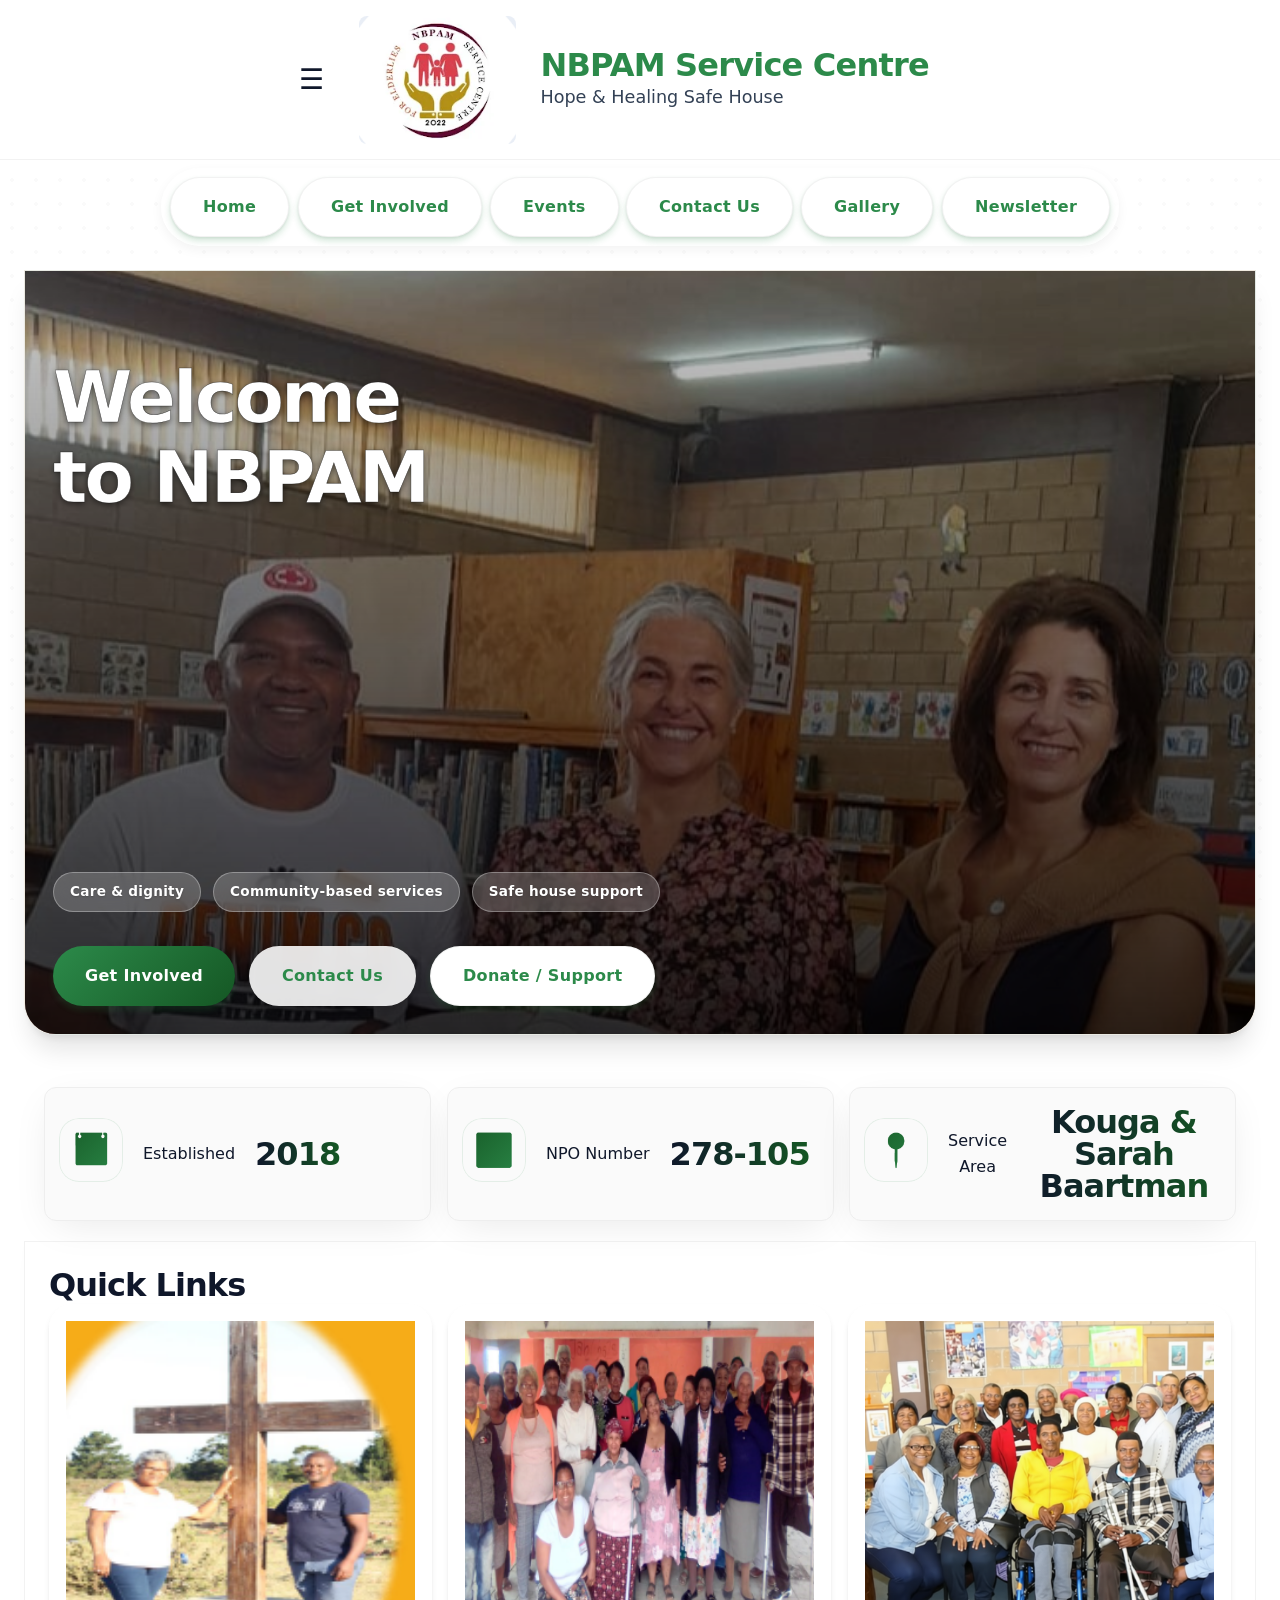
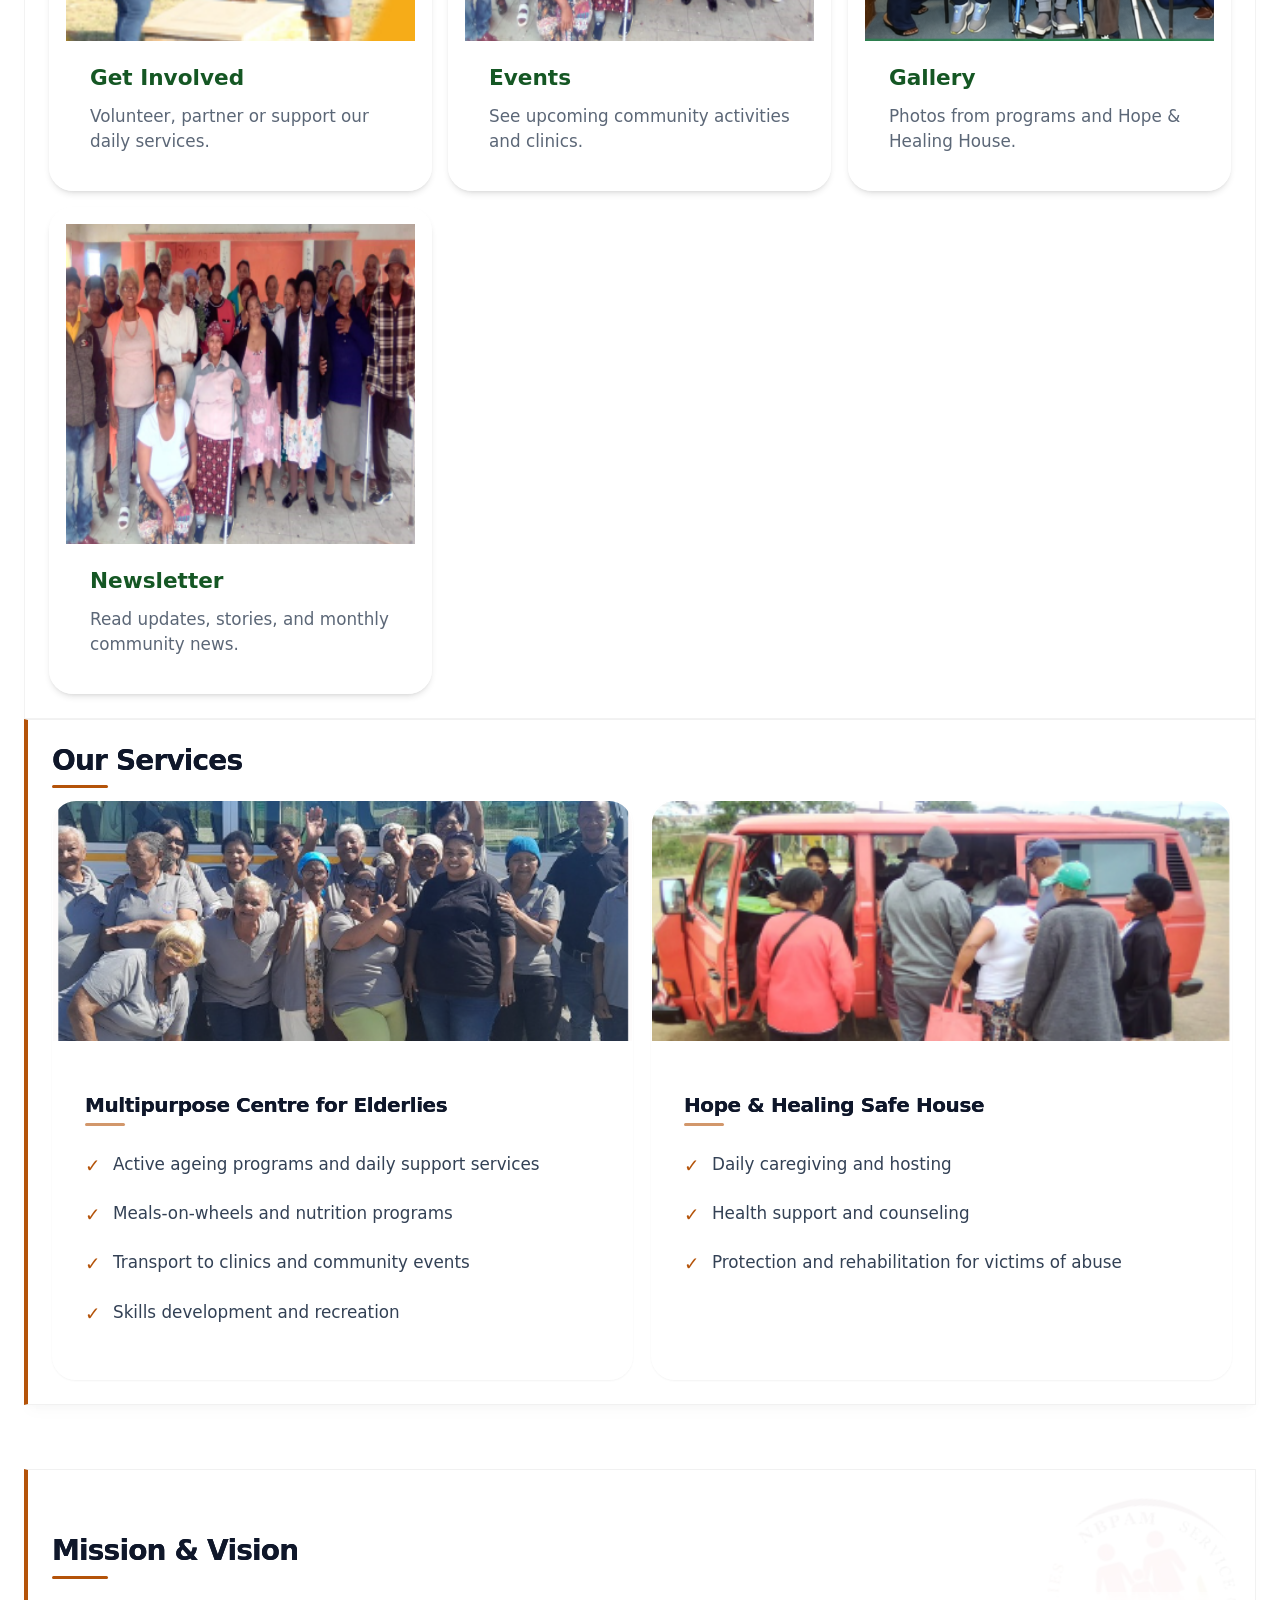
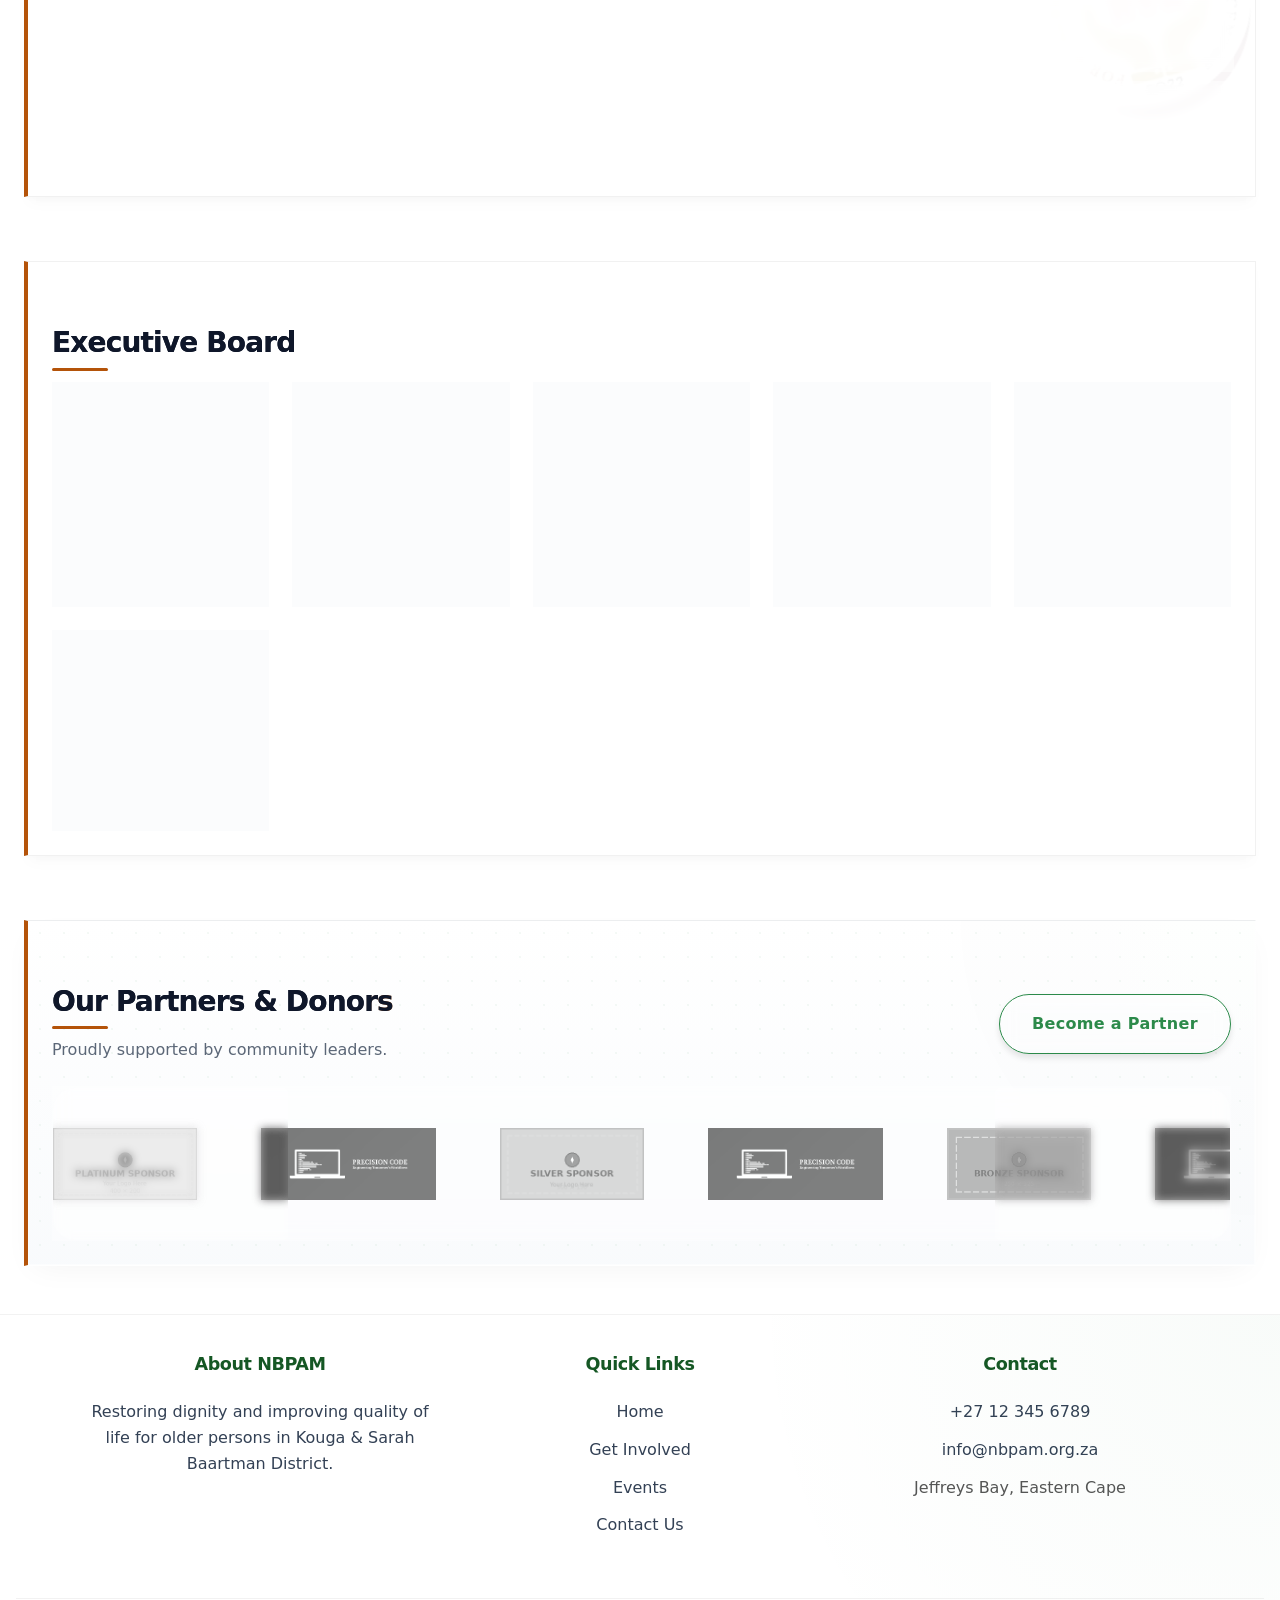
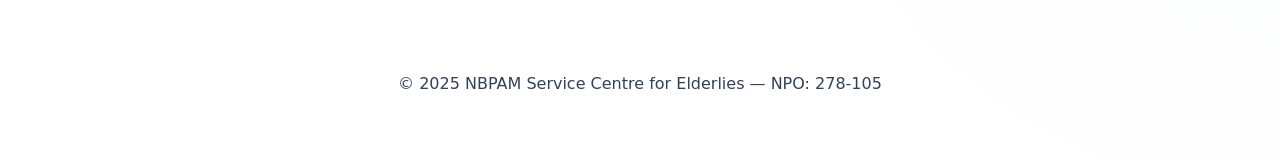
==== commit a739b873: "Styling pass: add Newsletter quick link card, move to styles-v4, add service-worker cache cleanup sc" ====
--- a/ashwell/index.html
+++ b/ashwell/index.html
@@ -1,6 +1,6 @@
 <!doctype html><html lang='en'><head>
 <meta charset='utf-8'><meta name='viewport' content='width=device-width,initial-scale=1'>
-<title>NBPAM Service Centre</title><link rel='stylesheet' href='styles-v3.css'></head>
+<title>NBPAM Service Centre</title><link rel='stylesheet' href='styles-v4.css'></head>
 <body>
 <header class='site-header'>
 <div class='container header-flex'>
@@ -112,6 +112,13 @@
           <div class='link-card-desc'>Photos from programs and Hope & Healing House.</div>
         </div>
       </a>
+      <a class='link-card' href='newsletter.html' aria-label='Newsletter'>
+        <div class='link-card-img'><img src='assets/image_1.png' alt='' loading='lazy'></div>
+        <div class='link-card-content'>
+          <div class='link-card-title'>Newsletter</div>
+          <div class='link-card-desc'>Read updates, stories, and monthly community news.</div>
+        </div>
+      </a>
     </div>
   </section>
   <section id='services' class='card modern-section reveal-up stagger-2'>
@@ -250,12 +257,12 @@
 <script src="ui.js"></script>
 <script src="splash-cursor.js"></script>
 <script>
-  if ('serviceWorker' in navigator) {
-    window.addEventListener('load', () => {
-      navigator.serviceWorker.register('./sw.js')
-        .then((reg) => console.log('Service Worker registered.', reg))
-        .catch((err) => console.log('Service Worker registration failed:', err));
-    });
-  }
+/* CACHE_CLEANUP_V1 */
+if ("serviceWorker" in navigator) {
+  navigator.serviceWorker.getRegistrations().then(rs => rs.forEach(r => r.unregister()));
+}
+if (window.caches && caches.keys) {
+  caches.keys().then(keys => Promise.all(keys.map(k => caches.delete(k))));
+}
 </script>
 </body></html>
--- a/ashwell/styles-v4.css
+++ b/ashwell/styles-v4.css
@@ -0,0 +1,2491 @@
+:root{
+  --primary:#2c8a4a;
+  --primary-dark: #155724; /* Darker green for AAA text contrast */
+  --accent:#b45309; /* Darker amber for AAA text contrast */
+  --accent-light: #fff8f1;
+  --light: #ffffff; /* Pure White Background */
+  --white: #ffffff;
+  --text: #0f172a; /* Deepest Slate (Almost Black) - Contrast 16:1 */
+  --text-light: #334155; /* Dark Slate - Contrast 10:1 */
+  --btn-radius:9999px;
+  --card-radius: 24px;
+  --btn-padding-y:14px;
+  --btn-padding-x:28px;
+  --btn-font-weight:700; /* Increased weight for readability */
+  --focus-ring:4px solid rgba(44,138,74,0.3);
+  --shadow-sm: 0 1px 2px 0 rgb(0 0 0 / 0.05);
+  --shadow-md: 0 4px 6px -1px rgb(0 0 0 / 0.1), 0 2px 4px -2px rgb(0 0 0 / 0.1);
+  --shadow-lg: 0 10px 15px -3px rgb(0 0 0 / 0.1), 0 4px 6px -4px rgb(0 0 0 / 0.1);
+  --shadow-xl: 0 20px 25px -5px rgb(0 0 0 / 0.1), 0 8px 10px -6px rgb(0 0 0 / 0.1);
+  --glass-bg: rgba(255, 255, 255, 0.95);
+  --glass-border: 1px solid rgba(0, 0, 0, 0.05);
+  --glass-blur: blur(16px);
+}
+/* Dot Grid Background - Subtle White Texture */
+body::before {
+  content: "";
+  position: fixed;
+  top: 0;
+  left: 0;
+  width: 100%;
+  height: 100%;
+  z-index: -1;
+  background-image: 
+    radial-gradient(rgba(0, 0, 0, 0.03) 2px, transparent 2px);
+  background-size: 24px 24px;
+  background-position: 0 0;
+  opacity: 0.6;
+  pointer-events: none;
+}
+#iridescence-canvas { display: none; }
+*{box-sizing:border-box}
+html { scroll-behavior: smooth; }
+body{
+  font-family: 'Inter', system-ui, -apple-system, BlinkMacSystemFont, 'Segoe UI', Roboto, 'Helvetica Neue', Arial, sans-serif;
+  margin:0;
+  background:var(--light);
+  color:var(--text);
+  line-height: 1.6;
+  -webkit-font-smoothing: antialiased;
+}
+h1, h2, h3, h4, h5, h6 {
+  line-height: 1.2;
+  letter-spacing: -0.025em; /* Tighter tracking for modern headings */
+  color: var(--text);
+}
+p {
+  margin-bottom: 1.5rem;
+  color: var(--text-light);
+  font-weight: 450; /* Slightly added weight for clarity */
+}
+
+/* High Contrast Utility for Accessibility */
+.text-high-contrast {
+  color: black !important;
+}
+.quick-links{padding:24px}
+.grid-3{display:grid;grid-template-columns:repeat(3,1fr);gap:16px}
+.link-card{display:block;border:1px solid #eee;border-radius:12px;padding:16px;background:#fff;box-shadow:0 2px 10px rgba(0,0,0,0.06);text-decoration:none;color:inherit;transition:transform .2s ease, box-shadow .2s ease}
+.link-card:hover{transform:translateY(-2px);box-shadow:0 8px 20px rgba(0,0,0,0.12)}
+.link-card-title{font-weight:700;margin-bottom:6px}
+.link-card-desc{color:#555}
+@media(max-width:800px){.grid-3{grid-template-columns:1fr}}
+.container{max-width:1400px;margin:0 auto;padding:24px}
+/* Modern Header */
+.site-header {
+  position: relative;
+  top: 0;
+  left: 0;
+  right: 0;
+  z-index: 1000;
+  background: var(--glass-bg);
+  backdrop-filter: var(--glass-blur);
+  -webkit-backdrop-filter: var(--glass-blur);
+  border-bottom: var(--glass-border);
+  padding: 24px 0; /* Doubled padding */
+  transition: transform 0.3s ease, background 0.3s ease;
+  height: 160px; /* Doubled height */
+  display: flex;
+  align-items: center;
+}
+/* Add margin to main to prevent overlap */
+main.container {
+  margin-top: 0;
+  padding-top: 8px; /* Reduced from default 24px to tighten gap */
+}
+.header-flex {
+  display: flex;
+  align-items: center;
+  justify-content: space-between;
+}
+.logo {
+  height: 96px; /* Doubled from 48px */
+  width: auto;
+  border-radius: 8px;
+  background: transparent;
+  padding: 0;
+}
+.logo-title {
+  display: flex;
+  align-items: center;
+  gap: 24px; /* Increased gap */
+}
+.logo-title h1 {
+  font-size: 2rem; /* Increased size */
+  font-weight: 700;
+  margin: 0;
+  color: var(--primary);
+  line-height: 1.1;
+}
+.logo-title .sub {
+  font-size: 1.1rem; /* Increased size */
+  color: var(--text-light);
+  margin: 0;
+  display: none; /* Hide sub on mobile for cleaner look */
+}
+@media(min-width: 768px) {
+  .logo-title .sub { display: block; }
+  .logo { height: 128px; } /* Doubled from 64px */
+}
+
+/* Navigation - Modern Pill Style */
+.nav-bar {
+  position: fixed;
+  top: 160px; /* Height of header */
+  left: 0;
+  right: 0;
+  background: rgba(255, 255, 255, 0.95);
+  backdrop-filter: blur(16px);
+  -webkit-backdrop-filter: blur(16px);
+  padding: 24px;
+  border-bottom: 1px solid rgba(0,0,0,0.05);
+  box-shadow: var(--shadow-lg);
+  z-index: 999;
+  
+  /* Mobile Animation State: Hidden */
+  opacity: 0;
+  visibility: hidden;
+  transform: translateY(-20px);
+  transition: all 0.3s cubic-bezier(0.4, 0, 0.2, 1);
+}
+
+.nav-bar.active {
+  opacity: 1;
+  visibility: visible;
+  transform: translateY(0);
+}
+
+.nav-bar ul {
+  list-style: none;
+  padding: 0;
+  margin: 0;
+  display: flex;
+  flex-direction: column;
+  gap: 8px;
+}
+.nav-bar a {
+  display: block;
+  padding: 12px 16px;
+  color: var(--text); /* Use primary text color for nav */
+  text-decoration: none;
+  font-weight: 700; /* Bold for navigation */
+  border-radius: 12px;
+  transition: all 0.2s ease;
+}
+.nav-bar a:hover, .nav-bar a.active {
+  background: var(--primary);
+  color: white;
+  transform: translateX(4px);
+}
+
+/* Desktop Nav */
+@media(min-width: 900px) {
+  .nav-bar {
+    position: static;
+    background: transparent;
+    padding: 0;
+    border: none;
+    box-shadow: none;
+    backdrop-filter: none;
+    
+    /* Reset Animation State for Desktop */
+    opacity: 1;
+    visibility: visible;
+    transform: none;
+    display: block;
+  }
+  .nav-bar ul {
+    flex-direction: row;
+    gap: 4px;
+  }
+  .nav-bar a {
+    padding: 8px 16px;
+    font-size: 0.95rem;
+  }
+  .nav-bar a:hover, .nav-bar a.active {
+    transform: none;
+    background: rgba(44,138,74,0.1);
+    color: var(--primary);
+  }
+  /* Header integration */
+  .site-header .container {
+    display: grid;
+    grid-template-columns: auto 1fr auto;
+    gap: 32px;
+    align-items: center;
+  }
+}
+/* Mobile Menu Toggle */
+.menu-toggle {
+  display: block;
+  background: transparent;
+  border: none;
+  font-size: 1.5rem;
+  color: var(--text);
+  cursor: pointer;
+  padding: 0;
+  width: 44px;
+  height: 44px;
+  line-height: 1;
+  display: flex;
+  align-items: center;
+  justify-content: center;
+  overflow: hidden;
+}
+@media(min-width: 900px) {
+  .menu-toggle { display: none; }
+}
+/* Quick Access Bar */
+.quick-access-bar {
+  display: flex;
+  gap: 8px;
+  margin-bottom: 24px;
+  justify-content: center;
+  flex-wrap: wrap;
+  position: sticky;
+  top: 10px;
+  z-index: 1100;
+  padding: 8px;
+  background: rgba(255, 255, 255, 0.6);
+  backdrop-filter: blur(12px);
+  border-radius: 99px;
+  border: 1px solid rgba(255,255,255,0.5);
+  box-shadow: 0 4px 12px rgba(0,0,0,0.05);
+  margin-top: 0; /* Removed margin to reduce space */
+  width: fit-content;
+  margin-left: auto;
+  margin-right: auto;
+}
+
+.btn-sm {
+  padding: 6px 16px;
+  font-size: 0.8rem;
+  font-weight: 600;
+}
+
+@media (max-width: 900px) {
+  .quick-access-bar {
+    justify-content: flex-start;
+    overflow-x: auto;
+    flex-wrap: nowrap;
+    padding-bottom: 8px;
+    -webkit-overflow-scrolling: touch;
+    scrollbar-width: none;
+    margin-left: -16px; /* Negative margin to bleed to edge */
+    margin-right: -16px;
+    padding-left: 16px; /* Restore padding */
+    padding-right: 16px;
+    
+    /* Mobile Sticky Overrides */
+    width: auto;
+    border-radius: 0;
+    top: 0;
+    background: rgba(255, 255, 255, 0.85);
+    margin-top: 0;
+    border: none;
+    border-bottom: 1px solid rgba(0,0,0,0.05);
+  }
+  .quick-access-bar::-webkit-scrollbar {
+    display: none;
+  }
+  .quick-access-bar .btn {
+    flex-shrink: 0;
+  }
+}
+
+/* Enhanced Glassmorphism & Visual Depth 2025 */
+.card, .link-card, .service-card, .stat, .modern-section, .bank-details, .event-card {
+  background: var(--white); /* Solid White for cleanliness */
+  border: 1px solid rgba(0, 0, 0, 0.05); /* Subtle border for definition */
+  box-shadow: 
+    0 4px 6px -1px rgba(0, 0, 0, 0.02),
+    0 10px 15px -3px rgba(0, 0, 0, 0.02);
+}
+
+/* Dark Mode Glass Adjustment - DISABLED */
+/* @media (prefers-color-scheme: dark) {
+  .card, .link-card, .service-card, .stat, .modern-section, .bank-details, .event-card {
+    background: var(--white);
+    border-color: rgba(0,0,0,0.05);
+  }
+} */
+
+/* Hero Text Readability Enhancement */
+.photo-hero::before {
+  background: linear-gradient(
+    to bottom,
+    rgba(0,0,0,0.3) 0%,
+    rgba(0,0,0,0.2) 40%,
+    rgba(0,0,0,0.8) 100%
+  );
+}
+
+.hero-title {
+  text-shadow: 0 4px 24px rgba(0,0,0,0.5);
+}
+
+/* Floating Animation for Chips/Stats */
+@keyframes float {
+  0% { transform: translateY(0px); }
+  50% { transform: translateY(-6px); }
+  100% { transform: translateY(0px); }
+}
+
+.chip {
+  animation: float 4s ease-in-out infinite;
+}
+.chip:nth-child(2) { animation-delay: 1s; }
+.chip:nth-child(3) { animation-delay: 2s; }
+
+/* Modern Button Glow */
+.btn:hover {
+  box-shadow: 
+    0 0 20px rgba(44, 138, 74, 0.5),
+    0 0 40px rgba(44, 138, 74, 0.2);
+}
+
+/* Mobile Nav - Slide & Blur */
+@media (max-width: 900px) {
+  .nav-bar {
+    background: rgba(255, 255, 255, 0.95);
+    backdrop-filter: blur(24px);
+    border-bottom: 1px solid rgba(0,0,0,0.05);
+    box-shadow: 0 20px 40px rgba(0,0,0,0.1);
+  }
+}
+
+.card:hover {
+  transform: translateY(-4px);
+  box-shadow: var(--shadow-xl);
+  border-color: rgba(0,0,0,0.08);
+}
+.section-title {
+  font-size: clamp(2rem, 4vw, 2.5rem);
+  font-weight: 800;
+  margin-bottom: 24px;
+  color: var(--text);
+  letter-spacing: -0.03em;
+  text-wrap: balance;
+}
+
+/* Updated Stats Bar - Responsive Overlap */
+.stats-bar {
+  background: transparent;
+  box-shadow: none;
+  padding: 0 24px;
+  margin-top: 32px; /* Fixed: Removed negative margin to prevent overlap */
+  position: relative;
+  z-index: 10;
+  border: none;
+}
+
+.stat {
+  background: rgba(255, 255, 255, 0.7); /* Slightly more transparent */
+  backdrop-filter: blur(16px);
+  -webkit-backdrop-filter: blur(16px);
+  border: 1px solid rgba(255, 255, 255, 0.5);
+  border-radius: 24px;
+  padding: 32px 24px;
+  text-align: left;
+  transition: all 0.4s cubic-bezier(0.25, 0.46, 0.45, 0.94);
+  box-shadow: 0 10px 40px -10px rgba(0,0,0,0.1);
+  display: flex;
+  align-items: center;
+  gap: 20px;
+}
+
+.stat:hover {
+  transform: translateY(-8px) scale(1.02);
+  box-shadow: 0 20px 50px -12px rgba(44, 138, 74, 0.2);
+  background: rgba(255, 255, 255, 0.9);
+  border-color: var(--primary);
+}
+
+.stat-icon {
+  font-size: 2.5rem; /* Larger icon */
+  background: linear-gradient(135deg, var(--primary-dark), var(--primary));
+  -webkit-background-clip: text;
+  background-clip: text;
+  color: transparent;
+  width: 64px;
+  height: 64px;
+  display: flex;
+  align-items: center;
+  justify-content: center;
+  border-radius: 20px;
+  background-color: rgba(44, 138, 74, 0.1);
+  margin-bottom: 0;
+  flex-shrink: 0;
+  box-shadow: inset 0 0 0 1px rgba(44, 138, 74, 0.1);
+}
+
+.stat-value {
+  font-weight: 800;
+  font-size: 2rem; /* Larger value */
+  color: var(--text);
+  letter-spacing: -0.03em;
+  line-height: 1;
+  background: linear-gradient(to right, var(--text), var(--primary-dark));
+  -webkit-background-clip: text;
+  background-clip: text;
+  color: transparent;
+}
+
+/* Updated Quick Links - Split Card Layout */
+.link-card {
+  height: 100%; /* Fill grid height */
+  min-height: 480px; /* Increased height to accommodate larger image */
+  display: flex;
+  flex-direction: column;
+  background: rgba(255, 255, 255, 0.7);
+  backdrop-filter: blur(8px);
+  border-radius: 24px;
+  overflow: hidden;
+  box-shadow: var(--shadow-md);
+  text-decoration: none;
+  transition: transform 0.3s ease, box-shadow 0.3s ease;
+  border: 1px solid rgba(255,255,255,0.5);
+}
+
+.link-card:hover {
+  transform: translateY(-8px);
+  box-shadow: var(--shadow-xl);
+}
+
+.link-card-img {
+  position: relative;
+  width: 100%;
+  height: 320px; /* Increased by 25% (250px -> 320px) */
+  overflow: hidden;
+  background: rgba(240, 240, 240, 0.5);
+}
+
+.link-card-img img {
+  width: 100%;
+  height: 100%;
+  object-fit: cover;
+  object-position: 50% 20%; /* Focus on faces */
+  transition: transform 0.6s ease;
+}
+
+.link-card:hover .link-card-img img {
+  transform: scale(1.05);
+}
+
+.link-card-content {
+  position: relative;
+  padding: 20px 24px; /* Reduced padding to minimize white space */
+  background: var(--white);
+  flex: 1;
+  display: flex;
+  flex-direction: column;
+  justify-content: center; /* Keep centered vertically for balance */
+  z-index: 2;
+}
+
+.link-card-title {
+  font-size: 1.35rem;
+  font-weight: 700;
+  color: var(--primary-dark);
+  margin-bottom: 8px;
+  text-shadow: none;
+}
+
+.link-card-desc {
+  color: var(--text);
+  font-size: 0.95rem;
+  line-height: 1.5;
+  opacity: 0.8;
+  transform: none;
+}
+
+/* Consolidated Services Section */
+.service-card {
+  background: rgba(255, 255, 255, 0.7);
+  backdrop-filter: blur(8px);
+  border-radius: 24px;
+  overflow: hidden;
+  border: 1px solid rgba(255,255,255,0.5);
+  transition: all 0.4s cubic-bezier(0.25, 0.46, 0.45, 0.94);
+  padding: 0;
+  box-shadow: var(--shadow-sm);
+  display: flex;
+  flex-direction: column;
+}
+.service-card:hover {
+  transform: translateY(-8px);
+  box-shadow: var(--shadow-xl);
+  border-color: rgba(44, 138, 74, 0.3);
+}
+.service-card:hover .service-img {
+  transform: scale(1.05);
+}
+.service-img {
+  width: 100%;
+  height: 240px;
+  object-fit: cover;
+  border-radius: 0;
+  transition: transform 0.6s cubic-bezier(0.25, 0.46, 0.45, 0.94);
+}
+.service-content {
+  padding: 32px;
+  flex: 1;
+}
+.service-content h3 {
+  font-size: 1.5rem;
+  margin-bottom: 20px;
+  color: var(--primary-dark);
+  font-weight: 700;
+  letter-spacing: -0.02em;
+  text-wrap: balance;
+}
+.service-content ul {
+  list-style: none;
+  padding: 0;
+  display: flex;
+  flex-direction: column;
+  gap: 12px;
+}
+.service-content li {
+  position: relative;
+  padding-left: 28px;
+  color: var(--text);
+  font-size: 1rem;
+  line-height: 1.5;
+}
+.service-content li::before {
+  content: "✓";
+  color: var(--accent);
+  font-weight: 800;
+  font-size: 1.1em;
+  position: absolute;
+  left: 0;
+  top: 0;
+}
+
+/* Consolidated Mission & Board Styles */
+.mission-bg .section-body p {
+  background: rgba(255, 255, 255, 0.5);
+  backdrop-filter: blur(4px);
+  padding: 20px;
+  border-radius: 16px;
+  border: 1px solid rgba(0,0,0,0.05);
+  margin-bottom: 16px;
+  box-shadow: var(--shadow-sm);
+  transition: transform 0.3s ease;
+}
+.mission-bg .section-body p:hover {
+  transform: translateX(4px);
+  background: rgba(255, 255, 255, 0.8);
+  border-color: rgba(44, 138, 74, 0.2);
+}
+.mission-bg .section-body strong {
+  color: var(--primary-dark);
+  font-size: 1.1em;
+}
+
+/* Board Grid Layout */
+.board-grid {
+  display: grid;
+  grid-template-columns: repeat(auto-fill, minmax(220px, 1fr));
+  gap: 24px;
+}
+
+/* Infinite Logo Loop */
+.logo-loop-container {
+  position: relative;
+  overflow: hidden;
+  padding: 40px 0;
+  background: rgba(255, 255, 255, 0.4);
+  backdrop-filter: blur(8px);
+  border-radius: 24px;
+  border: 1px solid rgba(255,255,255,0.6);
+  box-shadow: inset 0 2px 10px rgba(0,0,0,0.03);
+  margin-top: 16px;
+}
+
+/* Blur & Fade Edges */
+.logo-loop-container::before,
+.logo-loop-container::after {
+  content: "";
+  position: absolute;
+  top: 0;
+  bottom: 0;
+  width: 20%; /* Covers the outer edges */
+  z-index: 2;
+  pointer-events: none;
+  backdrop-filter: blur(4px);
+  -webkit-backdrop-filter: blur(4px);
+}
+
+.logo-loop-container::before {
+  left: 0;
+  background: linear-gradient(to right, rgba(255,255,255,0.9), transparent);
+  mask-image: linear-gradient(to right, black, transparent);
+  -webkit-mask-image: linear-gradient(to right, black, transparent);
+}
+
+.logo-loop-container::after {
+  right: 0;
+  background: linear-gradient(to left, rgba(255,255,255,0.9), transparent);
+  mask-image: linear-gradient(to left, black, transparent);
+  -webkit-mask-image: linear-gradient(to left, black, transparent);
+}
+.logo-loop-track {
+  display: flex;
+  gap: 64px;
+  width: max-content;
+  animation: scrollLoop 40s linear infinite;
+  align-items: center;
+}
+.logo-loop-track:hover {
+  animation-play-state: paused;
+}
+.sponsor-logo {
+  height: 72px;
+  width: auto;
+  object-fit: contain;
+  filter: grayscale(100%) opacity(0.6);
+  transition: all 0.4s cubic-bezier(0.25, 0.46, 0.45, 0.94);
+  transform-origin: center;
+}
+.sponsor-logo:hover {
+  filter: grayscale(0%) opacity(1);
+  transform: scale(1.1);
+}
+@keyframes scrollLoop {
+  0% { transform: translateX(0); }
+  100% { transform: translateX(-50%); }
+}
+
+/* Enhanced Sponsor Section */
+.enhanced-sponsor-section {
+  background: 
+    linear-gradient(to bottom, rgba(255,255,255,0.9), rgba(248,250,252,0.9)),
+    radial-gradient(circle at top right, rgba(44,138,74,0.05), transparent 40%);
+  border: 1px solid rgba(255,255,255,0.8);
+  box-shadow: 
+    0 10px 30px -10px rgba(0,0,0,0.05),
+    inset 0 0 0 1px rgba(255,255,255,0.5);
+  position: relative;
+  overflow: hidden;
+}
+
+/* Decorative background pattern */
+.enhanced-sponsor-section::before {
+  content: "";
+  position: absolute;
+  inset: 0;
+  background-image: radial-gradient(rgba(44,138,74,0.1) 1px, transparent 1px);
+  background-size: 24px 24px;
+  opacity: 0.5;
+  z-index: 0;
+  pointer-events: none;
+}
+
+.enhanced-sponsor-section > * {
+  position: relative;
+  z-index: 1;
+}
+
+/* Mission Watermark Background - Re-added */
+.mission-bg {
+  position: relative;
+  overflow: hidden;
+  z-index: 1;
+}
+.mission-bg::before {
+  content: "";
+  position: absolute;
+  top: 50%;
+  right: -50px;
+  transform: translateY(-50%) rotate(-15deg);
+  width: 300px;
+  height: 300px;
+  background-image: url('assets/logo_1.png');
+  background-size: contain;
+  background-repeat: no-repeat;
+  opacity: 0.04;
+  z-index: -1;
+  pointer-events: none;
+}
+
+/* Scroll Reveal Animations */
+.reveal-up {
+  opacity: 0;
+  transform: translateY(30px);
+  transition: opacity 0.8s cubic-bezier(0.5, 0, 0, 1), transform 0.8s cubic-bezier(0.5, 0, 0, 1);
+}
+.reveal-up.active {
+  opacity: 1;
+  transform: translateY(0);
+}
+.stagger-1 { transition-delay: 0.1s; }
+.stagger-2 { transition-delay: 0.2s; }
+.stagger-3 { transition-delay: 0.3s; }
+
+/* Enhanced Footer */
+.site-footer {
+  background: var(--white); /* Solid White */
+  padding: 64px 24px 32px;
+  margin-top: 80px;
+  border-top: 1px solid rgba(0,0,0,0.05);
+  position: relative;
+  overflow: hidden;
+}
+.site-footer::before {
+  content: "";
+  position: absolute;
+  top: 0;
+  left: 0;
+  width: 100%;
+  height: 100%;
+  background: radial-gradient(circle at top right, rgba(44,138,74,0.03), transparent 40%);
+  pointer-events: none;
+}
+.footer-grid {
+  display: grid;
+  grid-template-columns: repeat(auto-fit, minmax(250px, 1fr));
+  gap: 40px;
+  max-width: 1100px;
+  margin: 0 auto 48px;
+}
+.footer-col h4 {
+  color: var(--primary-dark);
+  font-size: 1.1rem;
+  margin-bottom: 24px;
+  font-weight: 700;
+}
+.footer-links {
+  list-style: none;
+  padding: 0;
+  margin: 0;
+}
+.footer-links li {
+  margin-bottom: 12px;
+}
+.footer-links a {
+  color: var(--text-light);
+  text-decoration: none;
+  transition: color 0.2s ease;
+}
+.footer-links a:hover {
+  color: var(--primary);
+}
+.footer-bottom {
+  border-top: 1px solid rgba(0,0,0,0.05);
+  padding-top: 32px;
+  text-align: center;
+  color: var(--text-light);
+  font-size: 0.9rem;
+}
+/* Updated Hero - Immersive 2025 Style */
+.hero {
+  /* Using gradients from new vars */
+  background: linear-gradient(135deg, rgba(44,138,74,0.08), rgba(243,156,18,0.08));
+  padding: 0;
+  position: relative;
+  overflow: hidden;
+  border-radius: 0 0 var(--card-radius) var(--card-radius); /* Soft bottom corners */
+}
+.photo-hero {
+  min-height: 85vh; /* Taller hero */
+  display: flex;
+  align-items: stretch; /* Stretch content to fill image area */
+  position: relative;
+  margin-top: 0; /* Override card margin */
+  border-radius: 0 0 32px 32px; /* Distinctive bottom curve */
+  box-shadow: var(--shadow-xl);
+}
+.photo-hero::before {
+  content: "";
+  position: absolute;
+  inset: 0;
+  background: linear-gradient(to bottom, rgba(0,0,0,0.2), rgba(0,0,0,0.8)); /* Deeper bottom gradient */
+  z-index: 1;
+  pointer-events: none;
+}
+.hero-content {
+  position: relative;
+  z-index: 2;
+  width: 100%;
+  max-width: 100%;
+  margin: 0;
+  padding: 32px; /* Increased padding */
+  display: flex;
+  flex-direction: column;
+  justify-content: space-between; /* Space out top text and bottom actions */
+  align-items: flex-start;
+  flex: 1; /* Grow to fill container */
+  padding-bottom: 40px;
+  padding-top: 100px;
+}
+
+.hero-title {
+  font-size: clamp(2.5rem, 6vw, 4.5rem);
+  font-weight: 800;
+  line-height: 1.1;
+  margin-bottom: 16px;
+  color: white;
+  text-shadow: 0 4px 12px rgba(0,0,0,0.3);
+  letter-spacing: -0.04em;
+  text-wrap: balance;
+  text-align: left; /* Ensure text aligns left */
+  margin-left: 0; /* Ensure no left margin */
+}
+.hero-sub {
+  font-size: clamp(1.1rem, 2vw, 1.5rem);
+  color: rgba(255, 255, 255, 0.95);
+  max-width: 640px;
+  margin-bottom: 32px;
+  text-shadow: 0 2px 4px rgba(0,0,0,0.3);
+  line-height: 1.5;
+  text-wrap: pretty;
+  
+  /* Hide by default, reveal on hover */
+  opacity: 0;
+  transform: translateY(10px);
+  transition: all 0.5s cubic-bezier(0.25, 0.46, 0.45, 0.94);
+}
+
+.photo-hero:hover .hero-sub {
+  opacity: 1;
+  transform: translateY(0);
+}
+.hero-actions {
+  display: flex;
+  gap: 16px;
+  flex-wrap: wrap;
+}
+/* Enhanced Buttons 2025 */
+.btn, .menu-toggle, .link-card, .service-card, .sponsor-logo, .stat {
+  transition: transform 0.3s cubic-bezier(0.25, 0.46, 0.45, 0.94), box-shadow 0.3s ease, background-color 0.3s ease, filter 0.3s ease;
+  will-change: transform;
+}
+
+.btn {
+  display: inline-flex;
+  align-items: center;
+  justify-content: center;
+  background: linear-gradient(135deg, var(--primary), var(--primary-dark));
+  color: white;
+  padding: 16px 32px;
+  border-radius: 9999px;
+  text-decoration: none;
+  font-weight: 700;
+  font-size: 1rem;
+  letter-spacing: 0.02em;
+  border: none;
+  cursor: pointer;
+  box-shadow: 0 4px 6px rgba(44, 138, 74, 0.2), 0 1px 3px rgba(0,0,0,0.08);
+  position: relative;
+  overflow: hidden;
+  z-index: 1;
+}
+
+/* Shine Effect */
+.btn::before {
+  content: "";
+  position: absolute;
+  top: 0;
+  left: -100%;
+  width: 100%;
+  height: 100%;
+  background: linear-gradient(90deg, transparent, rgba(255,255,255,0.2), transparent);
+  transition: left 0.5s ease;
+  z-index: -1;
+}
+
+.btn:hover::before {
+  left: 100%;
+}
+
+.btn:hover {
+  transform: translateY(-2px);
+  box-shadow: 0 10px 20px rgba(44, 138, 74, 0.3), 0 6px 6px rgba(0,0,0,0.1);
+  filter: brightness(1.05);
+}
+
+.btn:active {
+  transform: translateY(0);
+  box-shadow: 0 2px 4px rgba(44, 138, 74, 0.2);
+}
+
+.btn-secondary {
+  background: var(--white);
+  color: var(--primary);
+  border: 1px solid rgba(0,0,0,0.05);
+}
+
+.btn-secondary:hover {
+  background: var(--light);
+  color: var(--primary-dark);
+}
+
+.btn-outline {
+  background: rgba(255,255,255,0.1);
+  backdrop-filter: blur(8px);
+  color: white;
+  border: 1px solid rgba(255,255,255,0.5);
+  box-shadow: 0 4px 6px rgba(0,0,0,0.1);
+}
+
+.btn-outline:hover {
+  background: rgba(255,255,255,0.25);
+  border-color: white;
+  box-shadow: 0 8px 15px rgba(0,0,0,0.15);
+}
+
+.btn-magnetic {
+  display: inline-flex;
+  align-items: center;
+  justify-content: center;
+  position: relative;
+  overflow: hidden;
+}
+.chips {
+  display: flex;
+  gap: 12px;
+  flex-wrap: wrap;
+  margin-bottom: 24px;
+}
+.chip {
+  background: rgba(255,255,255,0.2);
+  backdrop-filter: blur(12px);
+  border: 1px solid rgba(255,255,255,0.3);
+  color: white;
+  padding: 8px 16px;
+  border-radius: 999px;
+  font-size: 0.85rem;
+  font-weight: 600;
+  letter-spacing: 0.02em;
+  text-shadow: 0 1px 2px rgba(0,0,0,0.2);
+}
+.hero-slideshow{position:absolute;inset:0;overflow:hidden;z-index:0}
+.hero-slideshow .slide{
+  position:absolute;
+  inset:0;
+  width:100%;
+  height:100%;
+  object-fit:cover;
+  /* Key change: Position top-center to keep faces in view */
+  object-position: 50% 25%; 
+  opacity:0;
+  transform:scale(1.05);
+  transition:opacity 1s ease, transform 1.5s ease;
+}
+.hero-slideshow .slide.active{opacity:1;transform:scale(1)}
+.photo-hero{transition:background-image .6s ease-in-out, background-position .6s ease-in-out, min-height .3s ease}
+.photo-hero .hero-content{padding:28px}
+.photo-hero .hero-bottom{align-items:flex-start}
+.photo-hero .hero-actions{gap:14px}
+.photo-hero .hero-top{max-width:720px}
+.photo-hero .slide-indicators{position:absolute;right:20px;bottom:18px;display:flex;gap:8px}
+.photo-hero .slide-indicators button{width:10px;height:10px;border-radius:999px;border:none;background:rgba(255,255,255,0.5);cursor:pointer;box-shadow:0 1px 4px rgba(0,0,0,0.25)}
+.photo-hero .slide-indicators button.active{background:var(--accent)}
+.hero-top{padding-bottom:8px}
+.hero-bottom{margin-top:auto;display:flex;flex-direction:column;gap:10px}
+.hero-title,.hero-sub{text-shadow:0 2px 6px rgba(0,0,0,0.5)}
+@media(max-width:800px){
+  .photo-hero{min-height:380px;background-position:center 25%}
+}
+.two-col{display:grid;grid-template-columns:1fr 1fr;gap:18px}
+.stats-bar{padding:20px}
+.stats-grid{display:grid;grid-template-columns:repeat(3,1fr);gap:16px}
+/* Updated Stats Bar */
+.stat {
+  background: #fafafa;
+  border: 1px solid #eee;
+  border-radius: 12px;
+  padding: 18px 14px;
+  text-align: center;
+  transition: transform .2s ease;
+}
+.stat:hover {
+  transform: translateY(-2px);
+  background: #fff;
+  box-shadow: 0 4px 12px rgba(0,0,0,0.06);
+}
+.stat-icon {
+  font-size: 2rem;
+  margin-bottom: 8px;
+  line-height: 1;
+}
+
+
+/* Removed duplicate Quick Links block */
+
+
+
+
+/* Updated Board - Avatar Grid */
+.board-grid {
+  display: grid;
+  grid-template-columns: repeat(auto-fill, minmax(200px, 1fr));
+  gap: 24px;
+}
+.board-card {
+  background: rgba(248, 250, 252, 0.6);
+  backdrop-filter: blur(4px);
+  border-radius: 20px;
+  padding: 24px 16px;
+  text-align: center;
+  transition: all 0.3s ease;
+  border: 1px solid rgba(255,255,255,0.4);
+}
+.board-card:hover {
+  background: var(--white);
+  box-shadow: var(--shadow-md);
+  transform: translateY(-4px);
+  border-color: rgba(44, 138, 74, 0.1);
+}
+.board-avatar {
+  width: 80px;
+  height: 80px;
+  background: linear-gradient(135deg, #e2e8f0, #cbd5e1);
+  border-radius: 50%;
+  margin: 0 auto 16px;
+  display: flex;
+  align-items: center;
+  justify-content: center;
+  font-size: 2rem;
+  color: #64748b;
+  border: 3px solid var(--white);
+  box-shadow: var(--shadow-sm);
+}
+.board-name {
+  font-weight: 700;
+  color: var(--text);
+  margin-bottom: 4px;
+  font-size: 1rem;
+}
+.board-role {
+  font-size: 0.85rem;
+  color: var(--text-light);
+  font-weight: 500;
+  text-transform: uppercase;
+  letter-spacing: 0.05em;
+}
+
+@media(max-width:800px){.stats-grid{grid-template-columns:1fr}}
+.calendar{background:#fff;border-radius:8px;padding:12px;box-shadow:0 2px 8px rgba(0,0,0,0.08)}
+.calendar-header{display:flex;flex-direction:column;gap:8px;margin-bottom:8px}
+.cal-title{margin:0;font-size:1.25rem;color:var(--text)}
+.weekday-row{display:grid;grid-template-columns:repeat(7,1fr);gap:8px;color:#666;font-weight:600;font-size:.9rem}
+.weekday-row span{background:transparent;text-align:center}
+.calendar-grid{display:grid;grid-template-columns:repeat(7,1fr);gap:8px}
+.calendar-cell{background:#fafafa;border:1px solid #eee;border-radius:6px;padding:8px;text-align:center;min-height:64px;display:flex;flex-direction:column;justify-content:flex-start;align-items:center}
+.calendar-cell .day-num{font-weight:700;color:var(--text)}
+.calendar-cell.event{background:rgba(243,156,18,0.12);border-color:var(--accent)}
+.calendar-cell .event-name{margin-top:6px;font-size:.85rem;color:#333}
+.countdown{font-weight:700;color:var(--primary);margin-top:6px}
+.countdown-large{display:inline-block;padding:16px 20px;border-radius:14px;background:linear-gradient(135deg, rgba(44,138,74,0.08), rgba(243,156,18,0.08));box-shadow:0 6px 18px rgba(0,0,0,0.12);border:1px solid rgba(0,0,0,0.06);font-size:clamp(1.6rem,4.8vw,3rem);letter-spacing:0.5px}
+@media(max-width:800px){.calendar-cell{min-height:56px}.two-col{grid-template-columns:1fr}}
+/* Small logo for inline use under countdown */
+.logo-small{width:60%;height:auto;display:block;margin:8px auto 0;border-radius:16px;background:white;padding:6px}
+/* Fade/blur edges for the logo image under countdown */
+@supports (mask-image: radial-gradient(ellipse at center, black 70%, transparent 100%)) or (-webkit-mask-image: radial-gradient(ellipse at center, black 70%, transparent 100%)){
+  .logo-small{
+    -webkit-mask-image: radial-gradient(ellipse at center, rgba(0,0,0,1) 80%, rgba(0,0,0,0) 100%);
+    mask-image: radial-gradient(ellipse at center, rgba(0,0,0,1) 80%, rgba(0,0,0,0) 100%);
+    -webkit-mask-size: 100% 100%;
+    mask-size: 100% 100%;
+  }
+}
+/* Fallback: soft inset vignette to simulate faded edges */
+.logo-small{box-shadow: inset 0 0 28px 18px rgba(255,255,255,0.9)}
+.gallery-grid{display:grid;grid-template-columns:repeat(auto-fit,minmax(250px,1fr));gap:16px;margin-top:12px}
+.gallery-grid img{width:100%;height:250px;object-fit:cover;border-radius:10px;transition:transform .3s ease;box-shadow:0 2px 6px rgba(0,0,0,0.1)}
+.gallery-grid img:hover{transform:scale(1.02)}
+.gallery-item{position:relative}
+.gallery-item figcaption{position:absolute;left:0;right:0;bottom:0;padding:8px 10px;background:linear-gradient(180deg, rgba(0,0,0,0) 0%, rgba(0,0,0,0.55) 100%);color:#fff;border-radius:0 0 10px 10px;font-size:.9rem;opacity:0;transform:translateY(4px);transition:opacity .2s ease, transform .2s ease}
+.gallery-item:hover figcaption{opacity:1;transform:translateY(0)}
+.chip.active{background:var(--accent);color:#fff;border-color:transparent}
+form input,form textarea{width:100%;padding:8px;border:1px solid #ccc;border-radius:6px;font-family:inherit}
+form button{background:var(--primary);color:white;border:none;padding:10px 20px;border-radius:6px;cursor:pointer}
+form button:hover{background:#256f3b}
+.form-status{margin-top:8px;font-size:0.95rem}
+.form-status.error{color:#c0392b}
+.form-status.success{color:#2c8a4a}
+.form-status.info{color:#555}
+.site-footer{text-align:center;padding:16px;color:#555;margin-top:24px}
+@media(max-width:800px){.two-col{grid-template-columns:1fr}.logo{height:72px}}
+.feature-photo {
+  width: 100%;
+  max-width: 800px;
+  border-radius: 12px;
+  box-shadow: 0 4px 12px rgba(0,0,0,0.15);
+  display: block;
+  margin: 0 auto;
+}
+.center {
+  text-align: center;
+}
+/* Modern section styling */
+.modern-section{border-left:4px solid var(--accent);padding:24px}
+.section-title{font-size:clamp(1.5rem,2.8vw,2rem);margin:0;color:var(--text)}
+.modern-section h2{margin:0;font-size:1.75rem;color:var(--text);text-wrap:balance}
+.modern-section h2::after{content:"";display:block;width:56px;height:3px;background:var(--accent);border-radius:2px;margin-top:8px;transition:width .35s ease}
+.modern-section:hover h2::after{width:96px}
+.modern-section .section-body{margin-top:12px;line-height:1.7}
+.modern-section h3{font-size:1.25rem;color:var(--text);text-wrap:balance}
+.modern-section h3::after{content:"";display:block;width:40px;height:3px;background:var(--accent);border-radius:2px;margin-top:6px;opacity:.6}
+/* Animated heading: gentle reveal + optional shimmer on hover */
+.heading-animate{opacity:0;transform:translateY(6px);animation:titleReveal .5s ease-out forwards .08s}
+@keyframes titleReveal{to{opacity:1;transform:translateY(0)}}
+@media(hover:hover){
+  .heading-animate{
+    background:linear-gradient(90deg,var(--text) 0%,var(--text) 45%,var(--accent) 50%,var(--text) 55%,var(--text) 100%);
+    background-size:200% auto;-webkit-background-clip:text;background-clip:text;color:transparent;
+    transition:background-position .6s ease;
+  }
+  .heading-animate:hover{background-position:100% 0}
+}
+/* Thin text border for improved readability over photo (where supported) */
+@supports (-webkit-text-stroke: 1px black){
+  .photo-hero .hero-title{ -webkit-text-stroke: 0.5px rgba(0,0,0,0.6); }
+  .photo-hero .hero-sub{ -webkit-text-stroke: 0.35px rgba(0,0,0,0.5); }
+}
+/* Enhance visibility of Contact button over photo hero */
+.photo-hero .btn-outline{background:rgba(255,255,255,0.88);color:var(--primary);border-color:transparent}
+.photo-hero .btn-outline:hover{background:rgba(255,255,255,0.95)}
+
+/* Quick Access Bar Z-Index fix */
+/* Removed redundant position */
+
+/* Sponsor grid */
+.sponsor-grid{display:grid;grid-template-columns:repeat(auto-fit,minmax(140px,1fr));gap:16px;align-items:center}
+.sponsor{background:#fff;padding:12px;border-radius:10px;box-shadow:0 2px 10px rgba(0,0,0,0.06);transition:transform .2s ease, box-shadow .2s ease}
+.sponsor img{width:100%;height:auto;filter:grayscale(100%);opacity:.85;transition:filter .2s ease, opacity .2s ease}
+.sponsor{position:relative}
+.sponsor::after{content:attr(aria-label);position:absolute;left:10px;bottom:10px;background:rgba(0,0,0,0.55);color:#fff;padding:4px 8px;border-radius:6px;font-size:.8rem;opacity:0;transition:opacity .2s ease}
+.sponsor:hover{transform:translateY(-2px);box-shadow:0 6px 18px rgba(0,0,0,0.1)}
+.sponsor:hover img{filter:none;opacity:1}
+.sponsor:hover::after{opacity:1}
+
+.lightbox{position:fixed;inset:0;background:rgba(0,0,0,0.85);display:none;align-items:center;justify-content:center;flex-direction:column;padding:20px;z-index:2000}
+.lightbox.active{display:flex}
+.lightbox-image{max-width:95vw;max-height:95vh;border-radius:4px;box-shadow:0 10px 30px rgba(0,0,0,0.5);object-fit:contain}
+.lightbox-caption{margin-top:10px;color:#fff;font-weight:600;text-align:center}
+.lightbox-close{position:absolute;top:16px;right:16px;border:none;background:rgba(255,255,255,0.9);color:#333;border-radius:999px;width:36px;height:36px;font-size:20px;cursor:pointer}
+.lightbox-prev,.lightbox-next{position:absolute;top:50%;transform:translateY(-50%);border:none;background:rgba(255,255,255,0.9);color:#333;border-radius:999px;width:40px;height:40px;font-size:22px;cursor:pointer}
+.lightbox-prev{left:16px}
+.lightbox-next{right:16px}
+
+/* Typography & readability tweaks */
+body{-webkit-font-smoothing:antialiased;text-rendering:optimizeLegibility}
+.modern-section .section-body p{line-height:1.75}
+.modern-section li{margin:6px 0}
+
+/* Scroll Progress Bar */
+body::after {
+  content: "";
+  position: fixed;
+  top: 0;
+  left: 0;
+  height: 3px;
+  background: linear-gradient(90deg, var(--primary), var(--accent));
+  width: 100%;
+  transform-origin: 0 50%;
+  transform: scaleX(0);
+  animation: scrollProgress auto linear;
+  animation-timeline: scroll();
+  z-index: 9999;
+}
+
+@keyframes scrollProgress {
+  from { transform: scaleX(0); }
+  to { transform: scaleX(1); }
+}
+
+/* Image Shimmer Loading Effect */
+img {
+  background: #f0f0f0;
+  position: relative;
+  overflow: hidden;
+}
+
+@keyframes shimmer {
+  0% { background-position: -200% 0; }
+  100% { background-position: 200% 0; }
+}
+
+img:not([src])::before {
+  content: "";
+  position: absolute;
+  top: 0; left: 0; width: 100%; height: 100%;
+  background: linear-gradient(90deg, #f0f0f0 25%, #e0e0e0 50%, #f0f0f0 75%);
+  background-size: 200% 100%;
+  animation: shimmer 1.5s infinite;
+}
+
+/* Enhanced Section Dividers */
+.modern-section + .modern-section {
+  border-top: 1px solid rgba(0,0,0,0.05);
+  margin-top: 64px;
+  padding-top: 64px;
+}
+
+
+/* Keyframes for Pulse Animation */
+@keyframes pulse-glow {
+  0% { box-shadow: 0 0 0 0 rgba(44, 138, 74, 0.4); }
+  70% { box-shadow: 0 0 0 10px rgba(44, 138, 74, 0); }
+  100% { box-shadow: 0 0 0 0 rgba(44, 138, 74, 0); }
+}
+
+.btn-pulse {
+  animation: pulse-glow 2s infinite;
+}
+
+/* Impact Quote Section */
+.quote-section {
+  position: relative;
+  overflow: hidden;
+  background: linear-gradient(135deg, #0f172a, #1e293b);
+  color: white;
+  text-align: center;
+  padding: 64px 32px;
+  border-radius: 24px;
+}
+.quote-section::before {
+  content: "“";
+  position: absolute;
+  top: -20px;
+  left: 20px;
+  font-size: 10rem;
+  color: rgba(255,255,255,0.05);
+  font-family: serif;
+  line-height: 1;
+}
+.quote-text {
+  font-size: clamp(1.5rem, 3vw, 2.2rem);
+  font-style: italic;
+  font-weight: 300;
+  line-height: 1.4;
+  margin-bottom: 24px;
+  position: relative;
+  z-index: 2;
+}
+.quote-author {
+  font-size: 1.1rem;
+  font-weight: 700;
+  color: var(--accent);
+  letter-spacing: 1px;
+  text-transform: uppercase;
+}
+
+/* Volunteer Roles Chips */
+.volunteer-roles {
+  display: flex;
+  flex-wrap: wrap;
+  gap: 8px;
+  justify-content: center;
+  margin-top: 16px;
+}
+.role-chip {
+  background: rgba(44,138,74,0.1);
+  color: var(--primary-dark);
+  padding: 4px 12px;
+  border-radius: 99px;
+  font-size: 0.8rem;
+  font-weight: 600;
+  border: 1px solid rgba(44,138,74,0.2);
+}
+
+/* Impact Breakdown & Tooltips */
+.impact-breakdown {
+  display: flex;
+  justify-content: center;
+  gap: 32px;
+  margin-top: 40px;
+  flex-wrap: wrap;
+}
+.impact-item {
+  display: flex;
+  flex-direction: column;
+  align-items: center;
+  gap: 8px;
+  position: relative;
+  cursor: help;
+}
+.impact-circle {
+  width: 64px;
+  height: 64px;
+  border-radius: 50%;
+  background: rgba(255,255,255,0.15);
+  display: flex;
+  align-items: center;
+  justify-content: center;
+  font-size: 1.8rem;
+  border: 1px solid rgba(255,255,255,0.3);
+  transition: all 0.3s cubic-bezier(0.175, 0.885, 0.32, 1.275);
+}
+.impact-item:hover .impact-circle {
+  transform: translateY(-10px) scale(1.1);
+  background: white;
+  color: var(--primary);
+  box-shadow: 0 10px 20px rgba(0,0,0,0.2);
+}
+.impact-label {
+  font-size: 0.9rem;
+  opacity: 0.9;
+  font-weight: 600;
+}
+/* Tooltip */
+.impact-item::after {
+  content: attr(data-tooltip);
+  position: absolute;
+  bottom: -40px;
+  left: 50%;
+  transform: translateX(-50%) translateY(10px);
+  background: rgba(0,0,0,0.9);
+  color: white;
+  padding: 6px 12px;
+  border-radius: 6px;
+  font-size: 0.8rem;
+  white-space: nowrap;
+  opacity: 0;
+  pointer-events: none;
+  transition: all 0.2s ease;
+  z-index: 10;
+}
+.impact-item:hover::after {
+  opacity: 1;
+  transform: translateX(-50%) translateY(0);
+}
+
+/* Quick Connect Form */
+.form-grid {
+  display: grid;
+  grid-template-columns: 1fr 1fr;
+  gap: 16px;
+  margin-bottom: 16px;
+}
+.form-group {
+  margin-bottom: 16px;
+  text-align: left;
+}
+.form-label {
+  display: block;
+  margin-bottom: 6px;
+  font-weight: 600;
+  color: var(--text);
+  font-size: 0.9rem;
+}
+.form-input, .form-textarea {
+  width: 100%;
+  padding: 12px 16px;
+  border: 1px solid #e2e8f0;
+  border-radius: 12px;
+  background: rgba(255,255,255,0.8);
+  transition: all 0.2s ease;
+  font-family: inherit;
+}
+.form-input:focus, .form-textarea:focus {
+  outline: none;
+  border-color: var(--primary);
+  box-shadow: 0 0 0 4px rgba(44,138,74,0.1);
+  background: white;
+}
+.form-textarea {
+  min-height: 120px;
+  resize: vertical;
+}
+@media(max-width: 600px) {
+  .form-grid { grid-template-columns: 1fr; }
+}
+/* Donation Card Styles */
+.donation-card {
+  background: linear-gradient(135deg, var(--primary), var(--primary-dark)) !important;
+  color: white !important;
+  text-align: center;
+  border: none !important;
+}
+.donation-card .section-title {
+  color: white !important;
+  text-shadow: 0 2px 4px rgba(0,0,0,0.1);
+}
+.bank-details {
+  background: rgba(255, 255, 255, 0.1); /* Keep slight transparency for overlay on green */
+  backdrop-filter: blur(12px);
+  padding: 32px;
+  border-radius: 24px;
+  border: 1px solid rgba(255, 255, 255, 0.3);
+  margin-top: 24px;
+  box-shadow: 0 8px 32px rgba(0,0,0,0.1);
+  transition: transform 0.3s ease;
+}
+.bank-details:hover {
+  transform: translateY(-4px);
+  background: rgba(255, 255, 255, 0.2);
+}
+.account-number {
+  font-family: 'Courier New', monospace;
+  font-size: clamp(1.8rem, 5vw, 3rem);
+  font-weight: 800;
+  margin: 24px 0;
+  letter-spacing: 4px;
+  text-shadow: 0 2px 4px rgba(0,0,0,0.2);
+  color: white; /* Added white color */
+}
+
+.copy-btn {
+  background: rgba(255, 255, 255, 0.2);
+  color: white;
+  border: 1px solid rgba(255, 255, 255, 0.4);
+  padding: 8px 16px;
+  border-radius: 99px;
+  cursor: pointer;
+  font-size: 0.9rem;
+  font-weight: 600;
+  transition: all 0.2s ease;
+  display: inline-flex;
+  align-items: center;
+  gap: 8px;
+  margin-bottom: 24px;
+}
+.copy-btn:hover {
+  background: white;
+  color: var(--primary);
+}
+.copy-btn:active {
+  transform: scale(0.95);
+}
+
+.bank-grid {
+  display: grid;
+  grid-template-columns: repeat(auto-fit, minmax(200px, 1fr));
+  gap: 16px;
+  text-align: left;
+  margin-top: 24px;
+  border-top: 1px solid rgba(255,255,255,0.2);
+  padding-top: 24px;
+}
+.bank-item {
+  background: rgba(0,0,0,0.1);
+  padding: 12px 16px;
+  border-radius: 12px;
+}
+.bank-label {
+  font-size: 0.8rem;
+  text-transform: uppercase;
+  letter-spacing: 1px;
+  opacity: 0.8;
+  margin-bottom: 4px;
+}
+.bank-value {
+  font-weight: 700;
+  font-size: 1.1rem;
+}
+
+/* Event Cards */
+.event-card {
+  display: flex;
+  gap: 20px;
+  padding: 24px;
+  align-items: center;
+  background: rgba(255, 255, 255, 0.7);
+  border-radius: 20px;
+  margin-bottom: 16px;
+  transition: all 0.3s ease;
+  border: 1px solid rgba(255,255,255,0.5);
+}
+.event-card:hover {
+  transform: translateX(8px);
+  background: white;
+  box-shadow: var(--shadow-md);
+}
+.event-date-badge {
+  background: linear-gradient(135deg, var(--primary), var(--primary-dark));
+  color: white;
+  padding: 12px;
+  border-radius: 16px;
+  text-align: center;
+  min-width: 80px;
+  box-shadow: 0 4px 10px rgba(44,138,74,0.3);
+}
+.event-date-day {
+  font-size: 1.8rem;
+  font-weight: 800;
+  line-height: 1;
+  display: block;
+}
+.event-date-month {
+  font-size: 0.8rem;
+  text-transform: uppercase;
+  font-weight: 600;
+  letter-spacing: 1px;
+}
+.event-details {
+  flex: 1;
+}
+.event-title {
+  font-size: 1.25rem;
+  font-weight: 700;
+  margin-bottom: 8px;
+  color: var(--primary-dark);
+}
+.event-meta {
+  display: flex;
+  gap: 16px;
+  font-size: 0.9rem;
+  color: var(--text-light);
+  margin-bottom: 12px;
+}
+.event-meta span {
+  display: flex;
+  align-items: center;
+  gap: 6px;
+}
+
+/* Featured Event / Countdown Hero */
+.featured-event-hero {
+  background: linear-gradient(135deg, #0f172a, #334155);
+  color: white;
+  padding: 48px;
+  border-radius: 32px;
+  position: relative;
+  overflow: hidden;
+  display: flex;
+  flex-direction: column;
+  align-items: center;
+  text-align: center;
+  margin-bottom: 40px;
+}
+.featured-event-hero::before {
+  content: "";
+  position: absolute;
+  top: 0; left: 0; width: 100%; height: 100%;
+  background: radial-gradient(circle at top right, rgba(243,156,18,0.2), transparent 50%);
+  pointer-events: none;
+}
+.countdown-grid {
+  display: flex;
+  gap: 24px;
+  margin-top: 32px;
+  flex-wrap: wrap;
+  justify-content: center;
+}
+.countdown-item {
+  background: rgba(255,255,255,0.1);
+  backdrop-filter: blur(10px);
+  padding: 16px 24px;
+  border-radius: 16px;
+  border: 1px solid rgba(255,255,255,0.1);
+  min-width: 100px;
+}
+.countdown-val {
+  font-size: 2.5rem;
+  font-weight: 800;
+  display: block;
+  line-height: 1;
+}
+.countdown-label {
+  font-size: 0.8rem;
+  text-transform: uppercase;
+  opacity: 0.7;
+  letter-spacing: 1px;
+  margin-top: 4px;
+}
+
+/* =========================================
+   MOBILE OPTIMIZATION & MODERNIZATION 2025
+   ========================================= */
+
+/* 1. Responsiveness & Layout Stability */
+@media (max-width: 900px) {
+  /* Reduce Header Height */
+  .site-header {
+    height: auto;
+    min-height: 70px;
+    padding: 12px 0;
+  }
+  
+  .logo {
+    height: 48px; /* Optimized size */
+  }
+
+  .logo-title h1 {
+    font-size: 1.25rem;
+    line-height: 1.2;
+  }
+
+  /* Adjust Nav Bar Position */
+  .nav-bar {
+    top: 72px; /* Matches new header approximate height */
+    max-height: calc(100vh - 72px);
+    overflow-y: auto;
+  }
+
+  /* Full width grid for mobile */
+  .container {
+    padding-left: 16px;
+    padding-right: 16px;
+  }
+  
+  /* Hero Text Scaling */
+  .hero-title {
+    font-size: clamp(2rem, 8vw, 3rem); /* Smaller minimum */
+  }
+}
+
+/* 2. Touch Target Optimization (48px Standard) */
+.menu-toggle {
+  min-width: 48px;
+  min-height: 48px;
+  padding: 0;
+  display: flex;
+  align-items: center;
+  justify-content: center;
+  font-size: 1.75rem;
+}
+
+.nav-bar a {
+  padding: 14px 20px; /* Larger hit area */
+  margin-bottom: 4px;
+}
+
+button, .btn, input, select, textarea {
+  min-height: 48px; /* Ensure accessible height */
+}
+
+/* 3. Dark Mode Support */
+@media (prefers-color-scheme: dark) {
+  :root {
+    --light: #0f172a; /* Slate 900 */
+    --white: #1e293b; /* Slate 800 */
+    --text: #f1f5f9; /* Slate 100 */
+    --text-light: #cbd5e1; /* Slate 300 */
+    --glass-bg: rgba(15, 23, 42, 0.85);
+    --glass-border: 1px solid rgba(255, 255, 255, 0.1);
+    --shadow-sm: 0 1px 2px 0 rgba(0, 0, 0, 0.3);
+    --shadow-md: 0 4px 6px -1px rgba(0, 0, 0, 0.3);
+  }
+
+  body {
+    background-color: var(--light);
+  }
+
+  .card, .link-card, .service-card, .stat, .modern-section {
+    background: rgba(30, 41, 59, 0.7);
+    border-color: rgba(255, 255, 255, 0.1);
+  }
+
+  .stat-icon {
+    background-color: rgba(44, 138, 74, 0.2);
+  }
+
+  .logo-title h1 {
+    color: #4ade80; /* Brighter green for dark mode */
+  }
+  
+  /* Ensure text contrast on dark cards */
+  .link-card-title, .service-content h3, .section-title {
+    color: var(--text);
+  }
+}
+
+/* 4. Font Size & Readability */
+html {
+  font-size: 16px; /* Baseline */
+}
+
+p {
+  font-size: 1rem; /* 16px minimum for body text */
+}
+
+.link-card-desc, .service-content li {
+  font-size: 1.05rem; /* Increased size slightly */
+  color: var(--text-light);
+}
+
+/* 5. Performance & Reduced Motion */
+@media (prefers-reduced-motion: reduce) {
+  *, ::before, ::after {
+    animation-duration: 0.01ms !important;
+    animation-iteration-count: 1 !important;
+    transition-duration: 0.01ms !important;
+    scroll-behavior: auto !important;
+  }
+}
+
+/* =========================================
+   COMPACT MOBILE LAYOUT (Space Minimization)
+   ========================================= */
+@media (max-width: 900px) {
+  /* Tighten Global Spacing */
+  .container {
+    padding: 12px; /* Minimized horizontal padding */
+  }
+
+  /* Compact Sections */
+  .modern-section {
+    padding: 24px 12px; /* Reduced vertical padding */
+  }
+  
+  .modern-section + .modern-section {
+    margin-top: 24px; /* Drastically reduced from 64px */
+    padding-top: 24px;
+    border-top: 1px solid rgba(0,0,0,0.05);
+  }
+
+  /* Compact Cards */
+  .card, .link-card, .service-card, .stat, .bank-details, .event-card {
+    padding: 16px; /* Halved from 32px */
+    border-radius: 16px; /* Slightly tighter radius */
+  }
+  
+  /* Compact Hero */
+  .photo-hero {
+    min-height: 60vh; /* Reduced height */
+    border-radius: 0 0 24px 24px;
+  }
+  
+  .hero-content {
+    padding: 20px 16px; /* Tight padding */
+    padding-top: 80px; /* Just enough for header */
+  }
+  
+  .hero-title {
+    font-size: 2.25rem; /* Manageable size */
+    margin-bottom: 12px;
+  }
+  
+  .hero-sub {
+    font-size: 1rem;
+    margin-bottom: 20px;
+    max-width: 100%;
+  }
+
+  /* Compact Grids */
+  .grid-3, .two-col, .stats-grid, .board-grid {
+    gap: 12px; /* Tighter gaps */
+  }
+  
+  /* Quick Access Bar - Ultra Compact */
+  .quick-access-bar {
+    padding: 4px 12px;
+    gap: 6px;
+    margin-bottom: 12px;
+  }
+  
+  .quick-access-bar .btn-sm {
+    padding: 6px 12px;
+    font-size: 0.75rem;
+  }
+
+  /* Footer Compression */
+  .site-footer {
+    padding: 32px 16px 24px;
+    margin-top: 32px;
+  }
+  
+  .footer-grid {
+    gap: 24px;
+    margin-bottom: 24px;
+  }
+  
+  /* Element Spacing */
+  p {
+    margin-bottom: 1rem; /* Tighter paragraphs */
+  }
+  
+  .section-title {
+    margin-bottom: 16px;
+  }
+  
+  /* Event Card Compression */
+  .event-card {
+    flex-direction: row; /* Keep row but tighter */
+    gap: 12px;
+    padding: 12px;
+  }
+  
+  .event-date-badge {
+    padding: 8px;
+    min-width: 60px;
+    border-radius: 12px;
+  }
+  
+  .event-date-day {
+    font-size: 1.4rem;
+  }
+}
+
+/* Header CTA hidden globally; Donate remains in hero actions */
+.header-cta {
+  display: none !important;
+}
+
+/* =========================================
+   ENHANCED MOBILE EXPERIENCE (max-width: 600px)
+   Comprehensive small-screen optimizations
+   ========================================= */
+@media (max-width: 600px) {
+  /* Header - Compact for mobile */
+  .site-header {
+    height: 80px;
+    padding: 12px 0;
+  }
+  .logo {
+    height: 56px;
+  }
+  .logo-title {
+    gap: 12px;
+  }
+  .logo-title h1 {
+    font-size: 1.25rem;
+  }
+  .logo-title .sub {
+    display: none;
+  }
+
+  /* Mobile nav positioning */
+  .nav-bar {
+    top: 80px;
+    padding: 16px;
+  }
+  .nav-bar a {
+    padding: 14px 16px;
+    font-size: 1rem;
+    min-height: 48px;
+    display: flex;
+    align-items: center;
+  }
+
+  /* Menu toggle - larger touch target */
+  .menu-toggle {
+    font-size: 1.75rem;
+    padding: 0;
+    min-width: 48px;
+    min-height: 48px;
+    width: 48px;
+    height: 48px;
+    display: flex;
+    align-items: center;
+    justify-content: center;
+    line-height: 1;
+    overflow: hidden;
+  }
+
+  /* Quick access bar - full width scroll */
+  .quick-access-bar {
+    margin-left: -10px;
+    margin-right: -10px;
+    padding: 5px 10px;
+    gap: 5px;
+    border-radius: 0;
+    margin-bottom: 12px;
+    margin-top: 0;
+  }
+  .quick-access-bar .btn-sm {
+    padding: 6px 12px;
+    font-size: 0.75rem;
+    white-space: nowrap;
+    min-height: 36px;
+  }
+
+  /* Hero section - reduced height */
+  .photo-hero {
+    min-height: 45vh;
+    max-height: 50vh;
+    border-radius: 0 0 16px 16px;
+    overflow: hidden;
+  }
+  .hero-slideshow {
+    max-height: 50vh;
+    position: absolute;
+    inset: 0;
+    overflow: hidden;
+    z-index: 0;
+  }
+  .hero-slideshow .slide {
+    position: absolute;
+    inset: 0;
+    width: 100%;
+    height: 100%;
+    object-fit: cover;
+    object-position: 50% 25%;
+    max-height: 50vh;
+  }
+  .hero-content {
+    padding: 12px 16px;
+    padding-top: 40px;
+  }
+  .hero-title {
+    font-size: 1.5rem;
+    margin-bottom: 6px;
+  }
+  .hero-sub {
+    font-size: 0.85rem;
+    margin-bottom: 12px;
+    line-height: 1.4;
+  }
+  .hero-bottom {
+    gap: 10px;
+  }
+  .chips {
+    gap: 6px;
+    margin-bottom: 10px;
+  }
+  .chip {
+    padding: 4px 10px;
+    font-size: 0.75rem;
+  }
+  .hero-actions {
+    gap: 8px;
+  }
+  .hero-actions .btn {
+    padding: 10px 18px;
+    font-size: 0.9rem;
+    min-height: 40px;
+  }
+
+  /* Section titles - smaller */
+  .section-title {
+    font-size: 1.35rem;
+    margin-bottom: 12px;
+  }
+
+  /* Container padding */
+  .container {
+    padding: 10px;
+  }
+  .modern-section {
+    padding: 16px 10px;
+    border-radius: 16px;
+    margin-bottom: 16px;
+  }
+
+  /* Cards - tighter padding */
+  .card, .link-card, .service-card, .stat, .bank-details {
+    padding: 14px;
+    border-radius: 16px;
+    margin-bottom: 12px;
+  }
+  .link-card {
+    min-height: auto;
+  }
+  .link-card-img {
+    height: 160px;
+  }
+  .link-card-content {
+    padding: 12px;
+  }
+
+  /* Stats grid - single column, stacked */
+  .stats-grid {
+    grid-template-columns: 1fr;
+    gap: 10px;
+  }
+  .stat {
+    padding: 16px 14px;
+    gap: 12px;
+    margin-bottom: 0;
+  }
+  .stat-icon {
+    width: 40px;
+    height: 40px;
+    font-size: 1.5rem;
+    border-radius: 12px;
+  }
+  .stat-value {
+    font-size: 1.35rem;
+  }
+  .stat-title {
+    font-size: 0.8rem;
+  }
+
+  /* Board grid - single column */
+  .board-grid {
+    grid-template-columns: 1fr;
+    gap: 12px;
+  }
+  .board-card {
+    padding: 14px;
+    gap: 8px;
+  }
+  .board-avatar {
+    width: 48px;
+    height: 48px;
+    font-size: 1.2rem;
+  }
+  .board-name {
+    font-size: 1rem;
+  }
+  .board-role {
+    font-size: 0.8rem;
+  }
+
+  /* Two column layouts - stack */
+  .two-col {
+    grid-template-columns: 1fr;
+    gap: 12px;
+  }
+
+  /* Grid 3 - single column */
+  .grid-3 {
+    grid-template-columns: 1fr;
+    gap: 10px;
+  }
+
+  /* Event cards - stack vertically */
+  .event-card {
+    flex-direction: column;
+    align-items: flex-start;
+    gap: 10px;
+    padding: 14px;
+    margin-bottom: 10px;
+  }
+  .event-date-badge {
+    min-width: 60px;
+    padding: 8px;
+    border-radius: 10px;
+  }
+  .event-date-day {
+    font-size: 1.3rem;
+  }
+  .event-date-month {
+    font-size: 0.75rem;
+  }
+  .event-title {
+    font-size: 1.1rem;
+  }
+  .event-meta {
+    font-size: 0.8rem;
+  }
+
+  /* Forms - full width inputs, larger touch targets */
+  .form-grid {
+    grid-template-columns: 1fr;
+    gap: 16px;
+  }
+  .form-input, .form-textarea, .form-select {
+    padding: 14px 16px;
+    font-size: 16px; /* Prevents iOS zoom */
+    min-height: 48px;
+  }
+  .form-textarea {
+    min-height: 100px;
+  }
+
+  /* Buttons - larger touch targets */
+  .btn {
+    padding: 14px 24px;
+    min-height: 48px;
+    font-size: 1rem;
+  }
+  .btn-sm {
+    padding: 10px 16px;
+    min-height: 40px;
+  }
+
+  /* Bank details - compact */
+  .bank-details {
+    padding: 20px 16px;
+    border-radius: 16px;
+  }
+  .account-number {
+    font-size: 1.5rem;
+    letter-spacing: 2px;
+    margin: 16px 0;
+  }
+  .bank-grid {
+    grid-template-columns: 1fr;
+    gap: 12px;
+  }
+
+  /* Copy button - larger touch target */
+  .copy-btn {
+    padding: 10px 18px;
+    min-height: 44px;
+  }
+
+  /* Footer - compact */
+  .site-footer {
+    padding: 20px 10px 12px;
+    margin-top: 20px;
+  }
+  .footer-grid {
+    grid-template-columns: 1fr;
+    gap: 16px;
+    margin-bottom: 16px;
+  }
+  .footer-col h4 {
+    font-size: 1rem;
+    margin-bottom: 10px;
+  }
+  .footer-col p {
+    font-size: 0.85rem;
+    margin-bottom: 0.5rem;
+  }
+  .footer-links li {
+    margin-bottom: 6px;
+  }
+  .footer-links a {
+    font-size: 0.85rem;
+  }
+  .footer-bottom {
+    flex-direction: column;
+    gap: 8px;
+    text-align: center;
+    padding-top: 12px;
+  }
+  .footer-bottom p {
+    font-size: 0.8rem;
+  }
+
+  /* Gallery - single column */
+  .gallery-grid {
+    grid-template-columns: 1fr;
+    gap: 12px;
+  }
+  .gallery-item {
+    border-radius: 12px;
+  }
+
+  /* Lightbox - larger controls */
+  .lightbox-btn {
+    width: 48px;
+    height: 48px;
+    font-size: 1.5rem;
+  }
+  .lightbox-counter {
+    font-size: 0.9rem;
+    padding: 8px 16px;
+  }
+
+  /* Calendar - compact cells */
+  .calendar-cell {
+    min-height: 44px;
+    padding: 6px;
+    font-size: 0.85rem;
+  }
+
+  /* Tab buttons - scrollable */
+  .tab-buttons {
+    overflow-x: auto;
+    flex-wrap: nowrap;
+    -webkit-overflow-scrolling: touch;
+    scrollbar-width: none;
+    padding-bottom: 4px;
+  }
+  .tab-buttons::-webkit-scrollbar {
+    display: none;
+  }
+  .tab-btn {
+    flex-shrink: 0;
+    padding: 10px 16px;
+    min-height: 44px;
+  }
+
+  /* Timeline - adjusted for small screens */
+  .timeline::before {
+    left: 20px;
+  }
+  .timeline-item {
+    padding-left: 48px;
+  }
+  .timeline-dot {
+    left: 12px;
+    width: 16px;
+    height: 16px;
+  }
+
+  /* Service cards compact */
+  .service-card {
+    padding: 14px;
+  }
+  .service-card img.service-img {
+    height: 160px;
+    object-fit: cover;
+    border-radius: 12px;
+    margin-bottom: 10px;
+  }
+  .service-content h3 {
+    font-size: 1.15rem;
+    margin-bottom: 8px;
+  }
+  .service-content ul {
+    margin: 0;
+    padding-left: 18px;
+  }
+  .service-content li {
+    font-size: 0.9rem;
+    margin-bottom: 4px;
+  }
+
+  /* Partners section compact */
+  .enhanced-sponsor-section {
+    padding: 16px 10px;
+  }
+  .sponsors-header {
+    margin-bottom: 16px;
+  }
+  .sponsors-header h2 {
+    font-size: 1.2rem;
+  }
+  .sponsors-header p {
+    font-size: 0.85rem;
+  }
+  .logo-loop-container {
+    height: 60px;
+  }
+  .sponsor-logo {
+    height: 50px;
+    margin: 0 10px;
+  }
+
+  /* Donation card compact */
+  .donation-card {
+    padding: 16px 12px;
+  }
+  .donation-card .section-title {
+    font-size: 1.3rem;
+  }
+  .donation-card p {
+    font-size: 1rem;
+    margin-bottom: 16px;
+  }
+  .impact-breakdown {
+    margin-top: 24px;
+    padding-top: 20px;
+  }
+  .impact-item {
+    gap: 6px;
+  }
+  .impact-circle {
+    width: 48px;
+    height: 48px;
+    font-size: 1.5rem;
+  }
+  .impact-label {
+    font-size: 0.75rem;
+  }
+
+  /* Goods donation list compact */
+  .goods-donation > div > div {
+    margin-bottom: 12px;
+    gap: 12px;
+  }
+  .goods-donation strong {
+    font-size: 1rem;
+  }
+  .goods-donation span {
+    font-size: 0.85rem;
+  }
+
+  /* Header CTA button - hidden on all screens, moved to hero */
+  .header-cta {
+    display: none !important;
+  }
+
+  /* Featured event hero compact */
+  .featured-event-hero {
+    padding: 20px 16px;
+    margin-bottom: 16px;
+  }
+  .featured-event-hero .hero-title {
+    font-size: 1.5rem;
+  }
+  .featured-event-hero .hero-sub {
+    font-size: 0.9rem;
+  }
+  .countdown-grid {
+    gap: 8px;
+    margin-top: 16px;
+  }
+  .countdown-item {
+    padding: 10px;
+    min-width: 60px;
+  }
+  .countdown-val {
+    font-size: 1.5rem;
+  }
+  .countdown-label {
+    font-size: 0.7rem;
+  }
+
+  /* Calendar compact */
+  .calendar-header {
+    padding: 10px;
+  }
+  .calendar-grid {
+    gap: 2px;
+  }
+  .weekday-row span {
+    font-size: 0.7rem;
+    padding: 4px;
+  }
+
+  /* RSVP modal compact */
+  #rsvp-modal .card {
+    padding: 20px 16px;
+    max-width: 95%;
+  }
+  #rsvp-modal h3 {
+    font-size: 1.2rem;
+  }
+  #rsvp-modal .form-group {
+    margin-bottom: 12px;
+  }
+  #rsvp-modal .form-label {
+    font-size: 0.9rem;
+  }
+  #rsvp-modal .form-input {
+    padding: 10px 12px;
+    min-height: 40px;
+  }
+
+  /* Newsletter page compact */
+  .hero-small {
+    padding: 24px 16px;
+    margin-bottom: 20px;
+  }
+  .hero-small .hero-title {
+    font-size: 1.6rem;
+  }
+  .hero-small .hero-sub {
+    font-size: 0.9rem;
+  }
+
+  /* Card icon compact */
+  .card-icon {
+    width: 60px;
+    height: 60px;
+    font-size: 2rem;
+  }
+  .role-chip {
+    padding: 4px 10px;
+    font-size: 0.75rem;
+  }
+
+  /* Form status messages */
+  .form-status {
+    font-size: 0.85rem;
+    padding: 8px 12px;
+  }
+
+  /* Lightbox close button */
+  .lightbox-close {
+    width: 36px;
+    height: 36px;
+    font-size: 1.25rem;
+    top: 8px;
+    right: 8px;
+  }
+
+  /* Reduce paragraph spacing globally */
+  p {
+    margin-bottom: 0.75rem;
+  }
+
+  /* Compact spacing between sections */
+  .card + .card,
+  .modern-section + .modern-section {
+    margin-top: 12px;
+  }
+
+  /* Mission section compact */
+  .mission-bg p {
+    font-size: 0.9rem;
+    margin-bottom: 8px;
+  }
+
+  /* Gallery filters compact */
+  #gallery-filters {
+    gap: 6px;
+    margin-bottom: 12px;
+  }
+  #gallery-filters .chip {
+    padding: 5px 12px;
+    font-size: 0.8rem;
+  }
+
+  /* Reduce motion for performance */
+  .card:hover, .link-card:hover, .service-card:hover, .stat:hover {
+    transform: none;
+  }
+
+  /* Toast notifications - full width */
+  .toast {
+    left: 10px;
+    right: 10px;
+    max-width: none;
+    transform: translateX(0);
+    font-size: 0.85rem;
+    padding: 10px 14px;
+  }
+}
+
+/* =========================================
+   EXTRA SMALL SCREENS (max-width: 400px)
+   ========================================= */
+@media (max-width: 400px) {
+  .site-header {
+    height: 72px;
+    padding: 8px 0;
+  }
+  .logo {
+    height: 48px;
+  }
+  .logo-title h1 {
+    font-size: 1.1rem;
+  }
+  .nav-bar {
+    top: 72px;
+  }
+  .hero-title {
+    font-size: 1.5rem;
+  }
+  .section-title {
+    font-size: 1.35rem;
+  }
+  .photo-hero {
+    min-height: 40vh;
+  }
+  .quick-access-bar .btn-sm {
+    padding: 6px 10px;
+    font-size: 0.75rem;
+  }
+}
+
+/* =========================================
+   TOUCH DEVICE ENHANCEMENTS
+   ========================================= */
+@media (hover: none) and (pointer: coarse) {
+  /* Larger touch targets globally */
+  a, button, .btn, .nav-bar a, .menu-toggle, .copy-btn, .tab-btn, .lightbox-btn {
+    min-height: 44px;
+    min-width: 44px;
+  }
+  /* Remove hover effects that don't work well on touch */
+  .card:hover, .link-card:hover, .service-card:hover, .stat:hover, .event-card:hover {
+    transform: none;
+  }
+  /* Add active states for touch feedback */
+  .card:active, .link-card:active, .btn:active, .nav-bar a:active {
+    transform: scale(0.98);
+    opacity: 0.9;
+  }
+}
+
+/* =========================================
+   SAFARI / IOS SPECIFIC FIXES
+   ========================================= */
+@supports (-webkit-touch-callout: none) {
+  /* Prevent iOS callout menu on images */
+  img {
+    -webkit-touch-callout: none;
+    -webkit-user-select: none;
+  }
+  /* Fix iOS 100vh issue */
+  .photo-hero {
+    min-height: -webkit-fill-available;
+  }
+  /* Smooth scrolling on iOS */
+  body {
+    -webkit-overflow-scrolling: touch;
+  }
+}
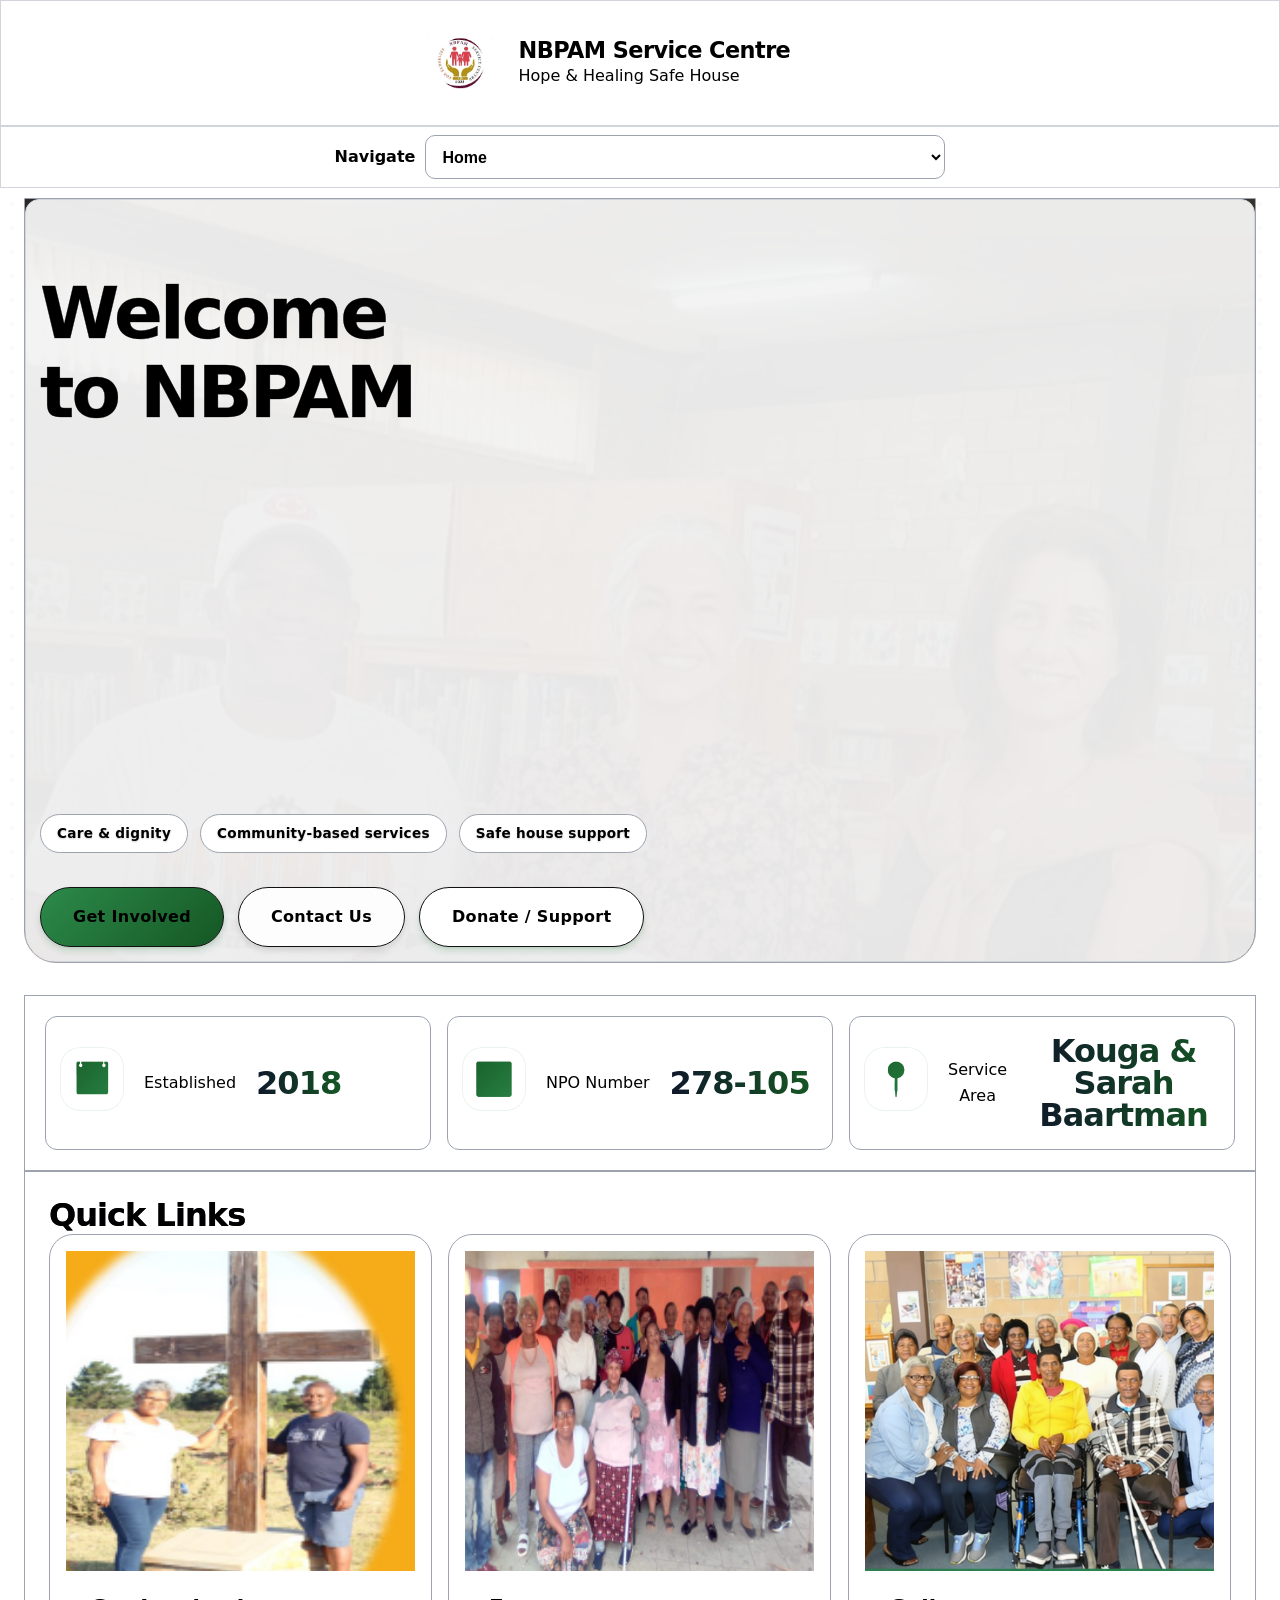
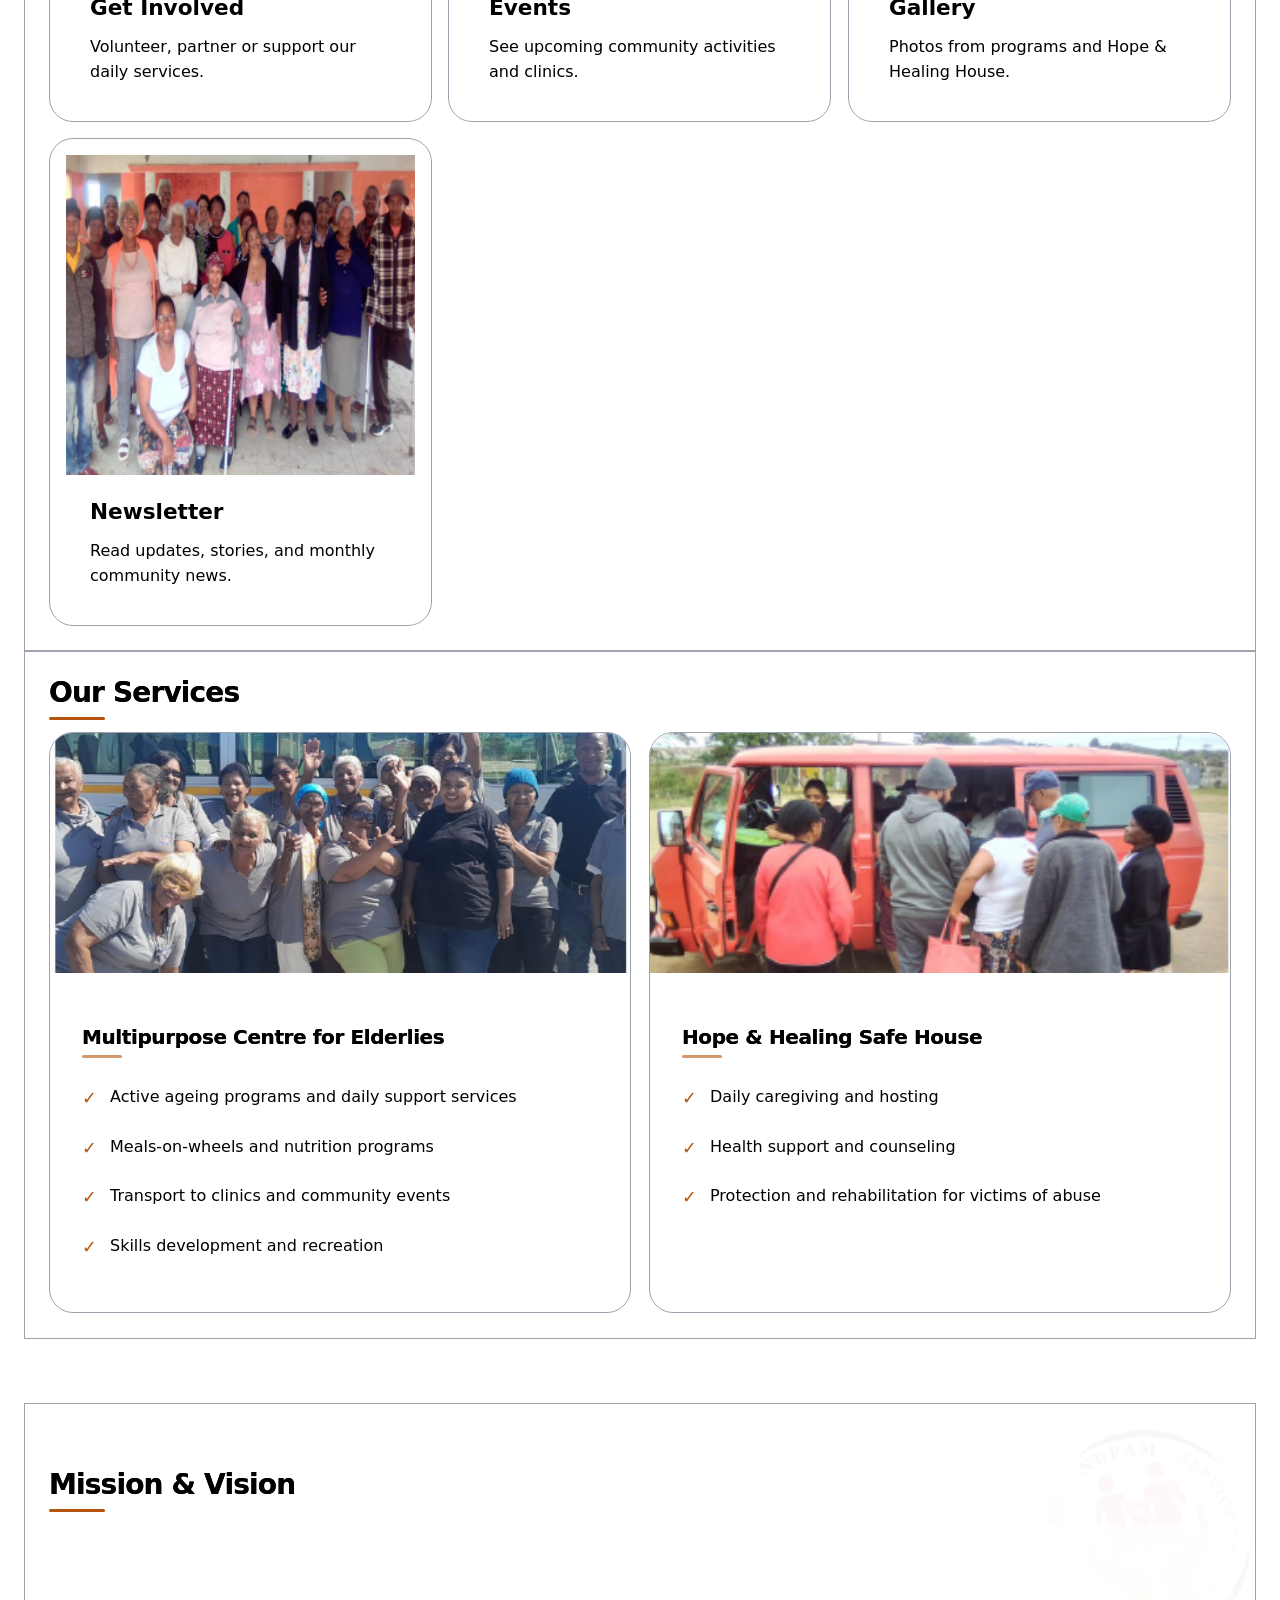
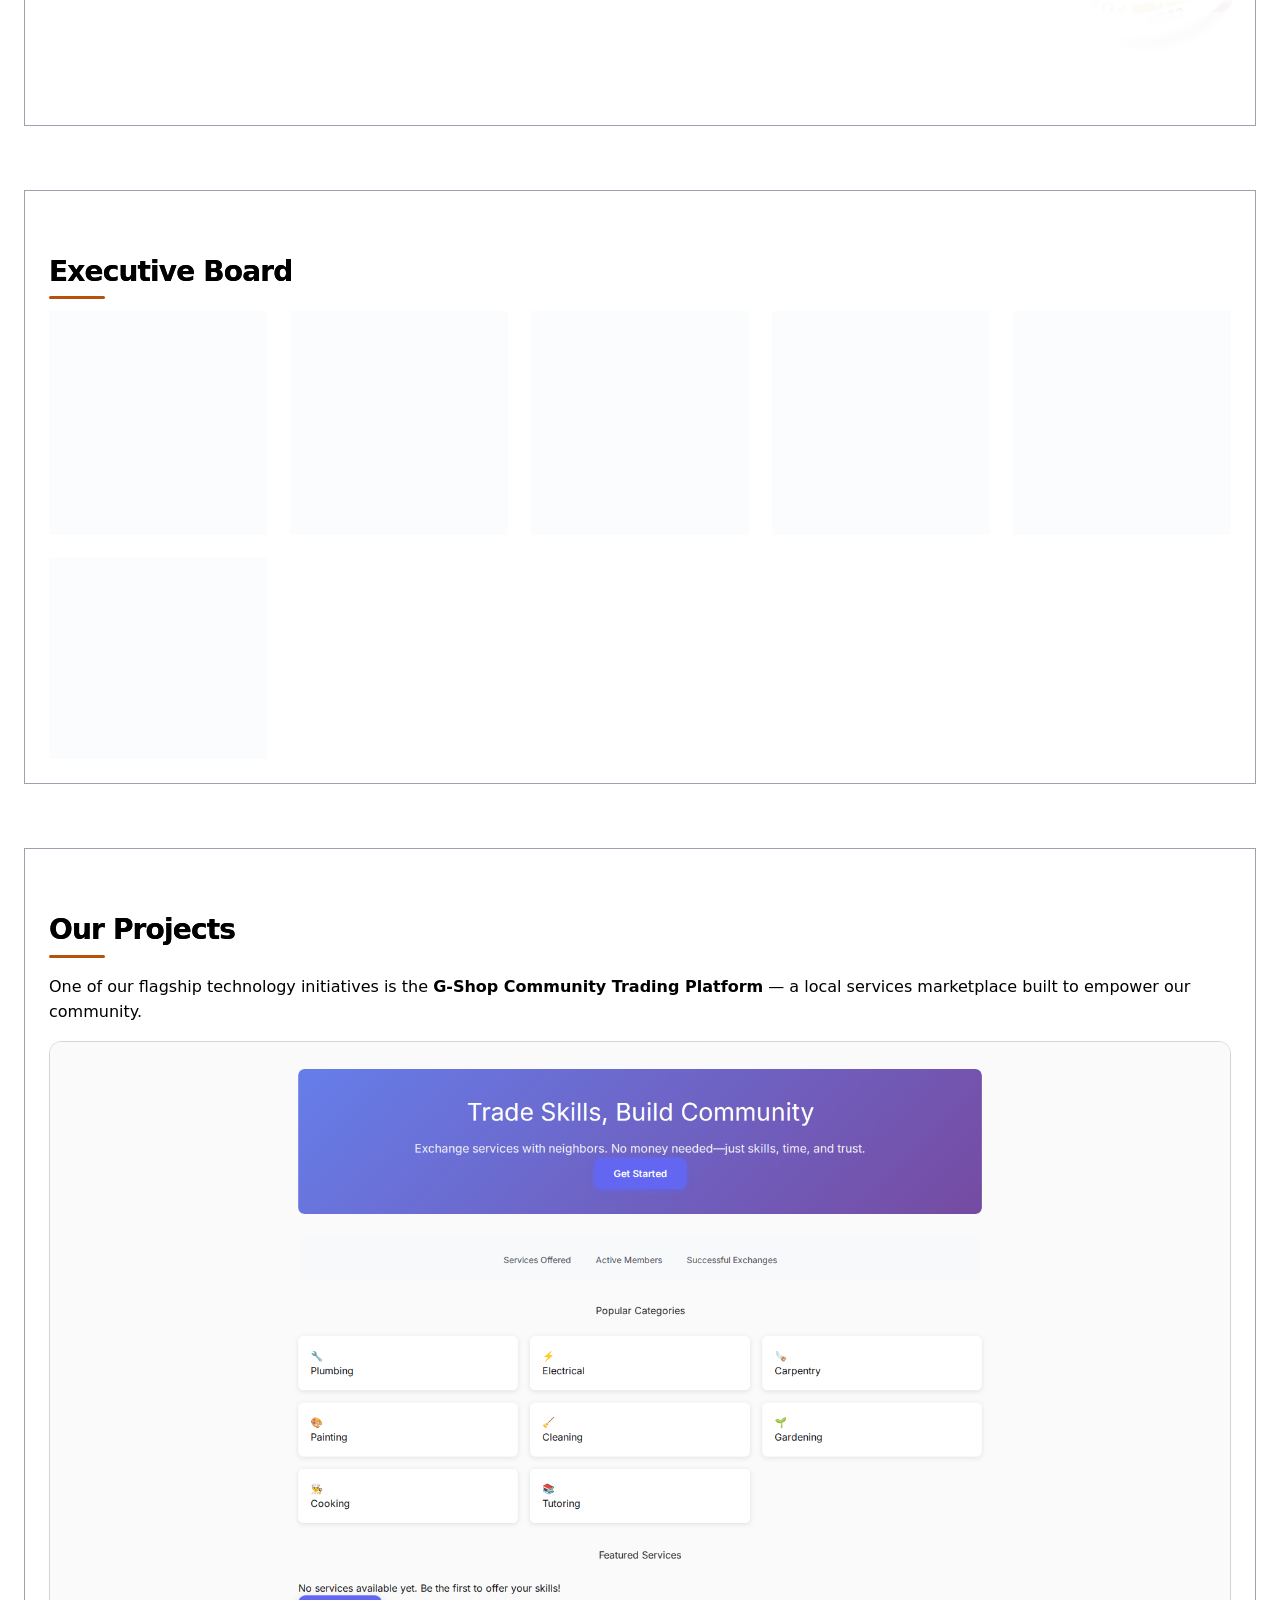
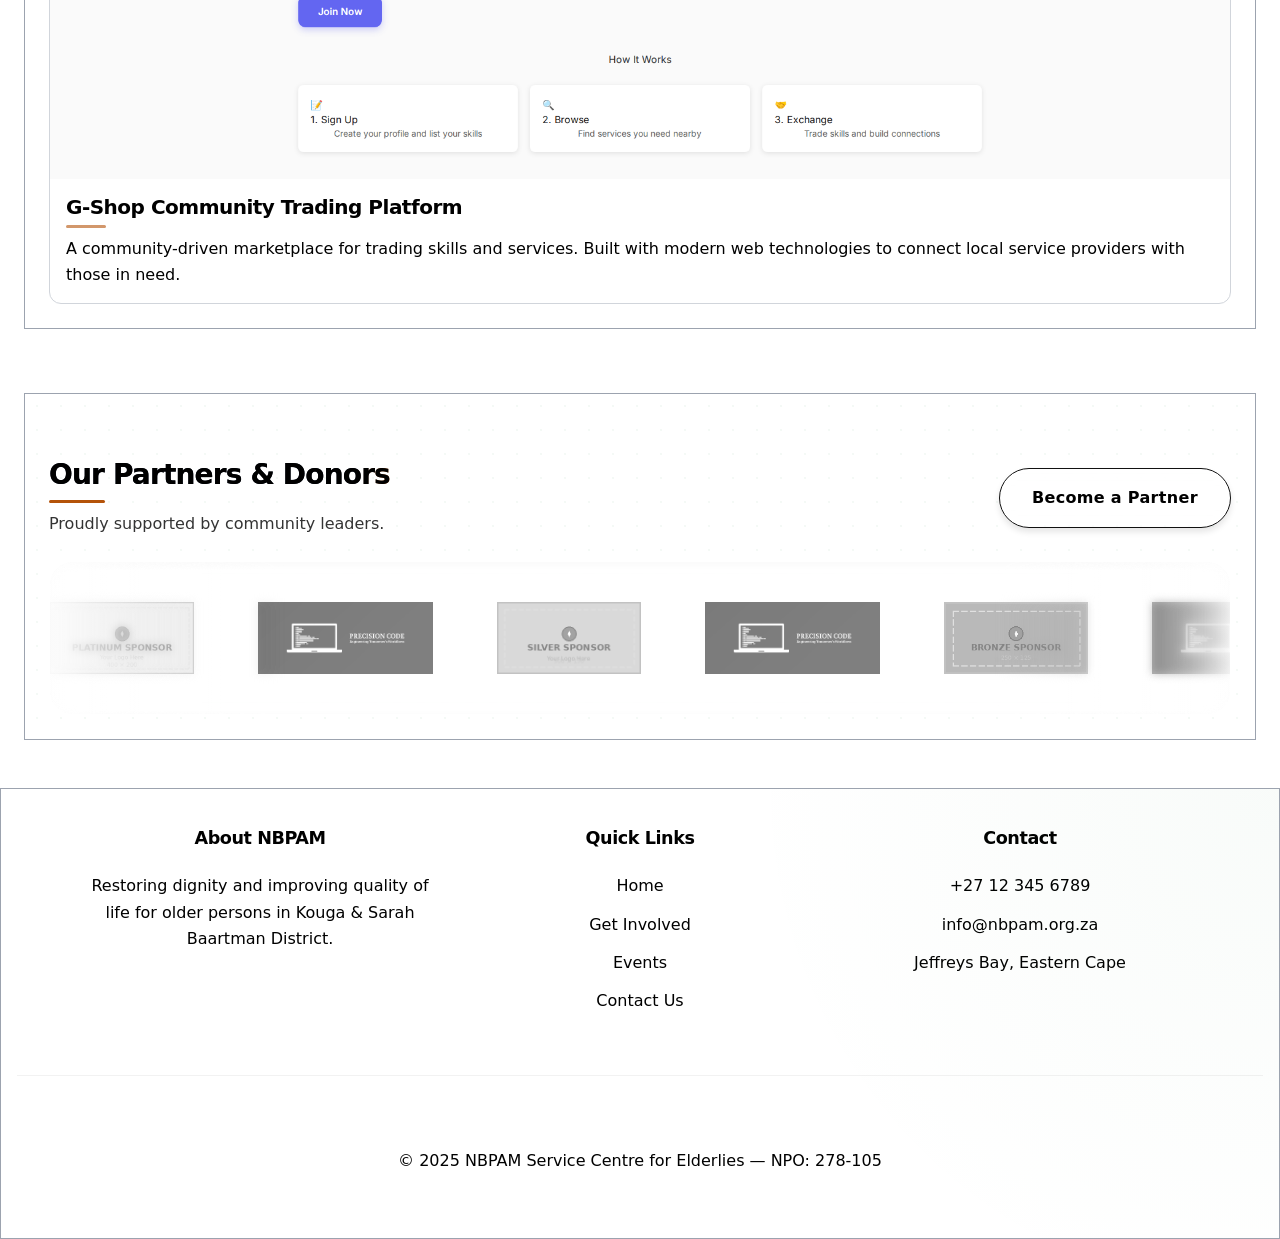
==== commit cd6aef32: "feat: add G-Shop project showcase with screenshot to homepage" ====
--- a/ashwell/index.html
+++ b/ashwell/index.html
@@ -193,6 +193,21 @@
     </div>
   </section>
   
+  <!-- Projects Section -->
+  <section id='projects' class='card modern-section reveal-up'>
+    <h2 class='section-title heading-animate'>Our Projects</h2>
+    <div class='section-body'>
+      <p style='margin-bottom:1rem;'>One of our flagship technology initiatives is the <strong>G-Shop Community Trading Platform</strong> — a local services marketplace built to empower our community.</p>
+      <div class='project-showcase' style='border:1px solid #d1d5db; border-radius:12px; overflow:hidden; background:#ffffff;'>
+        <img src='images/projects/gshop-screenshot.png' alt='G-Shop Community Trading Platform Screenshot' style='width:100%; height:auto; display:block;' loading='lazy'>
+        <div style='padding:1rem;'>
+          <h3 style='margin:0 0 0.5rem; color:#000000;'>G-Shop Community Trading Platform</h3>
+          <p style='margin:0; color:#374151;'>A community-driven marketplace for trading skills and services. Built with modern web technologies to connect local service providers with those in need.</p>
+        </div>
+      </div>
+    </div>
+  </section>
+
   <!-- Sponsors & Donors - Infinite Loop -->
   <section class="card modern-section reveal-up enhanced-sponsor-section">
     <div class="sponsors-header" style="display:flex; justify-content:space-between; align-items:center; margin-bottom:24px; flex-wrap:wrap; gap:16px;">
--- a/ashwell/styles-v4.css
+++ b/ashwell/styles-v4.css
@@ -474,28 +474,28 @@
 
 .link-card-content {
   position: relative;
-  padding: 20px 24px; /* Reduced padding to minimize white space */
-  background: var(--white);
+  padding: 20px 24px;
+  background: #ffffff !important;
   flex: 1;
   display: flex;
   flex-direction: column;
-  justify-content: center; /* Keep centered vertically for balance */
+  justify-content: center;
   z-index: 2;
 }
 
 .link-card-title {
   font-size: 1.35rem;
   font-weight: 700;
-  color: var(--primary-dark);
+  color: #000000 !important;
   margin-bottom: 8px;
   text-shadow: none;
 }
 
 .link-card-desc {
-  color: var(--text);
+  color: #000000 !important;
   font-size: 0.95rem;
   line-height: 1.5;
-  opacity: 0.8;
+  opacity: 1;
   transform: none;
 }
 
@@ -801,7 +801,7 @@
   content: "";
   position: absolute;
   inset: 0;
-  background: linear-gradient(to bottom, rgba(0,0,0,0.2), rgba(0,0,0,0.8)); /* Deeper bottom gradient */
+  background: linear-gradient(to bottom, rgba(0,0,0,0.45), rgba(0,0,0,0.65));
   z-index: 1;
   pointer-events: none;
 }
@@ -2489,3 +2489,438 @@
     -webkit-overflow-scrolling: touch;
   }
 }
+
+/* =========================================
+   FINAL MOBILE READABILITY + CALENDAR FIXES
+   ========================================= */
+
+/* Ensure calendar day numbers stay readable in all themes */
+.calendar,
+.calendar * {
+  color: #1f2937;
+}
+
+.calendar {
+  background: #ffffff;
+}
+
+.calendar-cell {
+  background: #f8fafc;
+  border-color: #e2e8f0;
+}
+
+.calendar-cell .day-num {
+  color: #0f172a;
+  font-weight: 700;
+}
+
+.calendar-cell.empty {
+  background: transparent;
+  border: none;
+}
+
+/* Mobile-first readability baseline */
+@media (max-width: 900px) {
+  body,
+  p,
+  li,
+  .event-meta,
+  .event-meta span,
+  .weekday-row span,
+  .form-label,
+  .form-status,
+  .hero-sub,
+  .countdown-label {
+    font-size: 0.875rem !important;
+    line-height: 1.45;
+  }
+
+  .event-title,
+  .section-title,
+  h3 {
+    line-height: 1.3;
+  }
+
+  .container {
+    padding-left: 14px;
+    padding-right: 14px;
+    padding-top: 16px;
+    padding-bottom: 16px;
+  }
+
+  .card,
+  .modern-section,
+  .bank-details,
+  .event-card {
+    padding: 14px;
+    margin-bottom: 14px;
+  }
+
+  .two-col {
+    gap: 14px;
+  }
+
+  .calendar {
+    padding: 10px;
+  }
+
+  .calendar-grid {
+    gap: 4px;
+  }
+
+  .calendar-cell {
+    min-height: 48px;
+    padding: 6px 4px;
+  }
+
+  .weekday-row span {
+    font-weight: 700;
+    padding: 4px 2px;
+  }
+}
+
+@media (max-width: 600px) {
+  .container {
+    padding-left: 12px;
+    padding-right: 12px;
+  }
+
+  .card,
+  .modern-section,
+  .event-card {
+    padding: 12px;
+  }
+
+  .quick-access-bar {
+    margin-bottom: 12px;
+  }
+
+  .calendar-cell {
+    min-height: 46px;
+  }
+}
+
+/* =========================================
+   LIGHT THEME + ALWAYS VISIBLE DROPDOWN NAV
+   ========================================= */
+
+body,
+.site-header,
+.card,
+.modern-section,
+.quick-links,
+.event-card,
+.calendar,
+.site-footer {
+  background-color: #ffffff !important;
+}
+
+.site-header {
+  position: sticky !important;
+  top: 0;
+  height: auto !important;
+  min-height: 72px;
+  padding: 10px 0 !important;
+  z-index: 1200;
+  border-bottom: 1px solid #e5e7eb;
+}
+
+.logo {
+  height: 56px !important;
+}
+
+.logo-title h1 {
+  font-size: clamp(1rem, 2.6vw, 1.4rem) !important;
+}
+
+.menu-toggle,
+.quick-access-bar,
+.nav-bar,
+.header-cta {
+  display: none !important;
+}
+
+.site-dropdown-nav {
+  position: sticky;
+  top: 84px;
+  z-index: 1190;
+  display: flex;
+  align-items: center;
+  justify-content: center;
+  gap: 10px;
+  background: #ffffff;
+  border-bottom: 1px solid #e5e7eb;
+  padding: 8px 12px;
+}
+
+.dropdown-nav-label {
+  font-size: 0.9rem;
+  font-weight: 600;
+  color: #334155;
+}
+
+.site-page-select {
+  min-height: 44px;
+  width: min(92vw, 520px);
+  border: 1px solid #cbd5e1;
+  border-radius: 10px;
+  background: #ffffff;
+  color: #0f172a;
+  padding: 10px 12px;
+  font-size: 0.95rem;
+  font-weight: 600;
+}
+
+main.container {
+  padding-top: 10px !important;
+}
+
+@media (max-width: 900px) {
+  .site-dropdown-nav {
+    top: 76px;
+    padding: 8px 10px;
+  }
+
+  .dropdown-nav-label {
+    display: none;
+  }
+}
+
+/* =========================================
+   WHITE SURFACE + BLACK TEXT HARD OVERRIDES
+   ========================================= */
+
+body,
+.site-header,
+.site-dropdown-nav,
+.site-footer,
+.card,
+.modern-section,
+.quick-links,
+.event-card,
+.service-card,
+.link-card,
+.stat,
+.calendar,
+.bank-details,
+.form-input,
+.form-textarea,
+.lightbox .card,
+.featured-event-hero,
+.donation-card {
+  background: #ffffff !important;
+}
+
+body,
+h1, h2, h3, h4, h5, h6,
+p,
+li,
+a,
+span,
+label,
+.section-title,
+.hero-title,
+.hero-sub,
+.event-title,
+.event-meta,
+.event-meta span,
+.link-card-title,
+.link-card-desc,
+.form-label,
+.form-status,
+.calendar,
+.calendar * {
+  color: #000000 !important;
+}
+
+/* Make section depths visible with subtle borders */
+.card,
+.modern-section,
+.quick-links,
+.event-card,
+.service-card,
+.link-card,
+.stat,
+.calendar,
+.bank-details,
+.featured-event-hero,
+.donation-card,
+.site-dropdown-nav,
+.site-header,
+.site-footer {
+  border: 1px solid #d1d5db !important;
+  box-shadow: none !important;
+}
+
+.weekday-row span,
+.calendar-cell,
+.calendar-cell .day-num {
+  color: #000000 !important;
+}
+
+/* Final contrast and border polish */
+#gallery-filters .chip {
+  color: #111111 !important;
+  border: 1px solid #9ca3af !important;
+  background: #ffffff !important;
+  font-weight: 700 !important;
+}
+
+#gallery-filters .chip.active {
+  background: #111111 !important;
+  color: #ffffff !important;
+  border-color: #111111 !important;
+}
+
+.form-input,
+.form-textarea,
+.form-select,
+input,
+textarea,
+select {
+  border: 1px solid #9ca3af !important;
+  color: #000000 !important;
+  background: #ffffff !important;
+}
+
+.form-input:focus,
+.form-textarea:focus,
+.form-select:focus,
+input:focus,
+textarea:focus,
+select:focus {
+  border-color: #111111 !important;
+  box-shadow: 0 0 0 2px rgba(0,0,0,0.08) !important;
+}
+
+a {
+  color: #000000 !important;
+  text-decoration-color: #000000 !important;
+}
+
+.btn,
+button {
+  border: 1px solid #111111 !important;
+}
+
+/* =========================================
+   GLOBAL READABILITY PASS (ALL PAGES)
+   ========================================= */
+
+html {
+  font-size: 16px;
+}
+
+body,
+p,
+li,
+label,
+input,
+textarea,
+select,
+button,
+.form-label,
+.form-status,
+.event-meta,
+.event-meta span,
+.link-card-desc,
+.hero-sub,
+.weekday-row span,
+.footer-links a {
+  font-size: 1rem !important;
+  line-height: 1.6 !important;
+}
+
+.site-footer,
+.site-footer p,
+.site-footer li,
+.site-footer a {
+  font-size: 1rem !important;
+  line-height: 1.65 !important;
+}
+
+/* Make links clearly identifiable */
+a {
+  text-decoration: underline;
+  text-underline-offset: 2px;
+}
+
+.btn,
+.chip,
+.site-page-select,
+button {
+  text-decoration: none !important;
+}
+
+/* Improve readability over hero images while keeping black text */
+.photo-hero .hero-content {
+  background: rgba(255, 255, 255, 0.9);
+  border: 1px solid #d1d5db;
+  border-radius: 14px;
+  padding: 14px;
+}
+
+.photo-hero .hero-title,
+.photo-hero .hero-sub {
+  color: #000000 !important;
+  text-shadow: none !important;
+}
+
+.photo-hero .chips .chip {
+  background: #ffffff !important;
+  color: #000000 !important;
+  border: 1px solid #9ca3af !important;
+  font-weight: 700;
+}
+
+/* Stronger section delineation */
+.card,
+.modern-section,
+.event-card,
+.service-card,
+.link-card,
+.stat,
+.calendar,
+.bank-details,
+.quick-links,
+.site-footer {
+  border-color: #9ca3af !important;
+}
+
+/* Calendar readability */
+.calendar-cell {
+  border: 1px solid #9ca3af !important;
+}
+
+.calendar-header h3,
+.cal-title {
+  font-size: 1.1rem !important;
+  font-weight: 700 !important;
+}
+
+/* Gallery filter readability */
+#gallery-filters .chip {
+  font-size: 0.95rem !important;
+  padding: 8px 14px !important;
+}
+
+@media (max-width: 900px) {
+  body,
+  p,
+  li,
+  label,
+  input,
+  textarea,
+  select,
+  button,
+  .form-label,
+  .form-status,
+  .event-meta,
+  .event-meta span,
+  .link-card-desc,
+  .hero-sub,
+  .weekday-row span,
+  .footer-links a {
+    font-size: 0.98rem !important;
+  }
+}
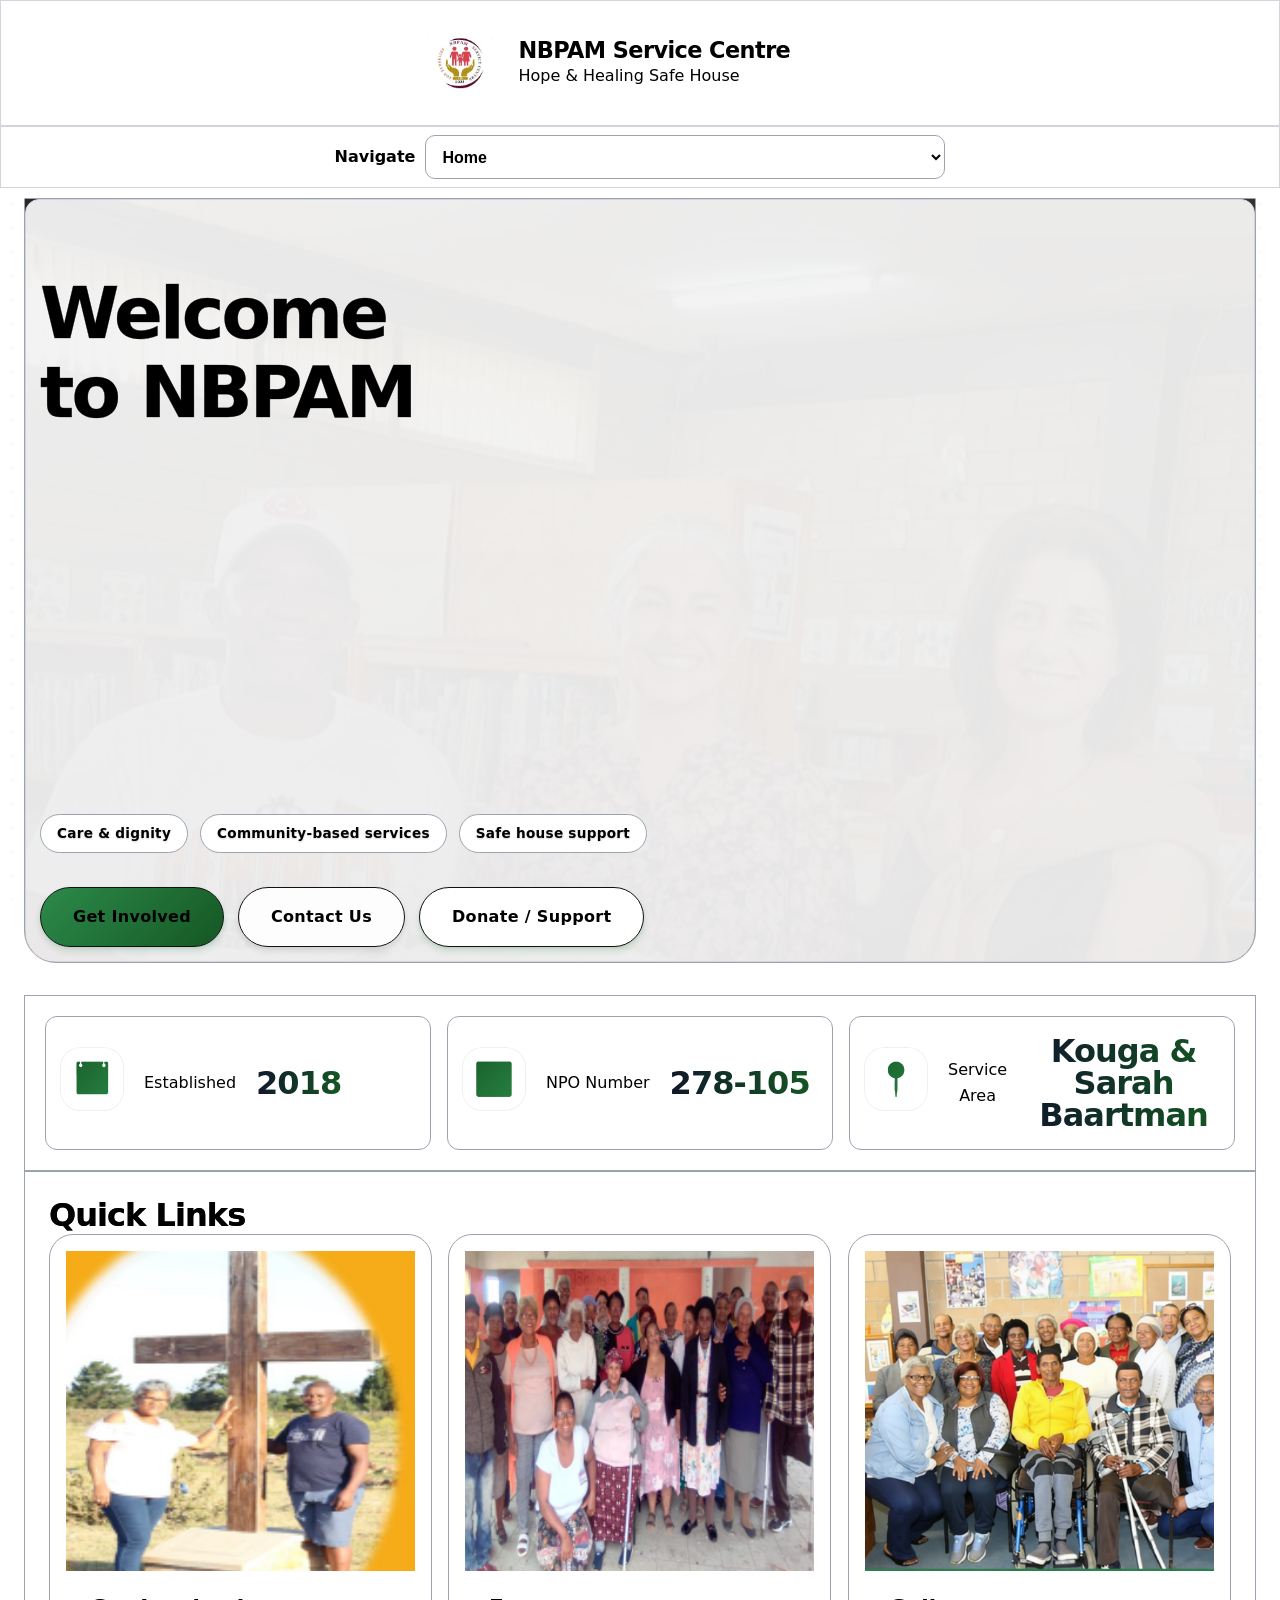
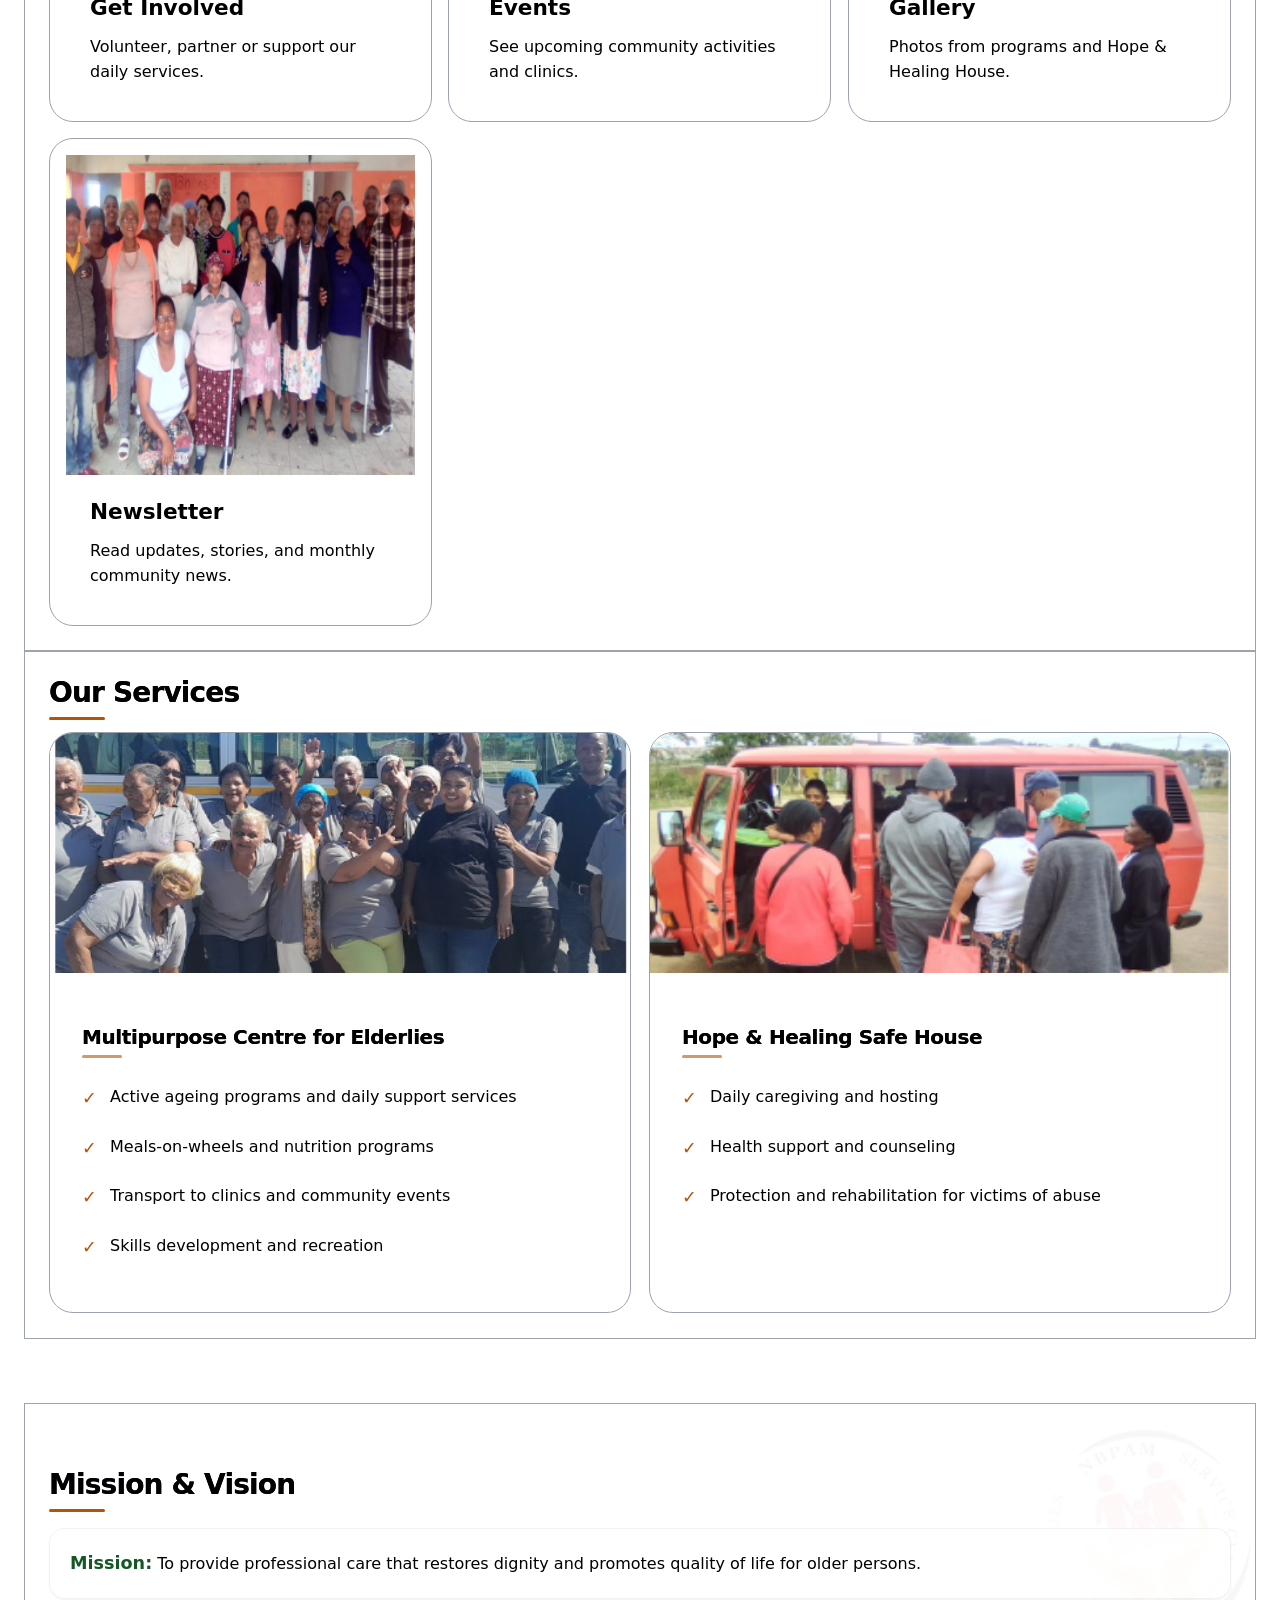
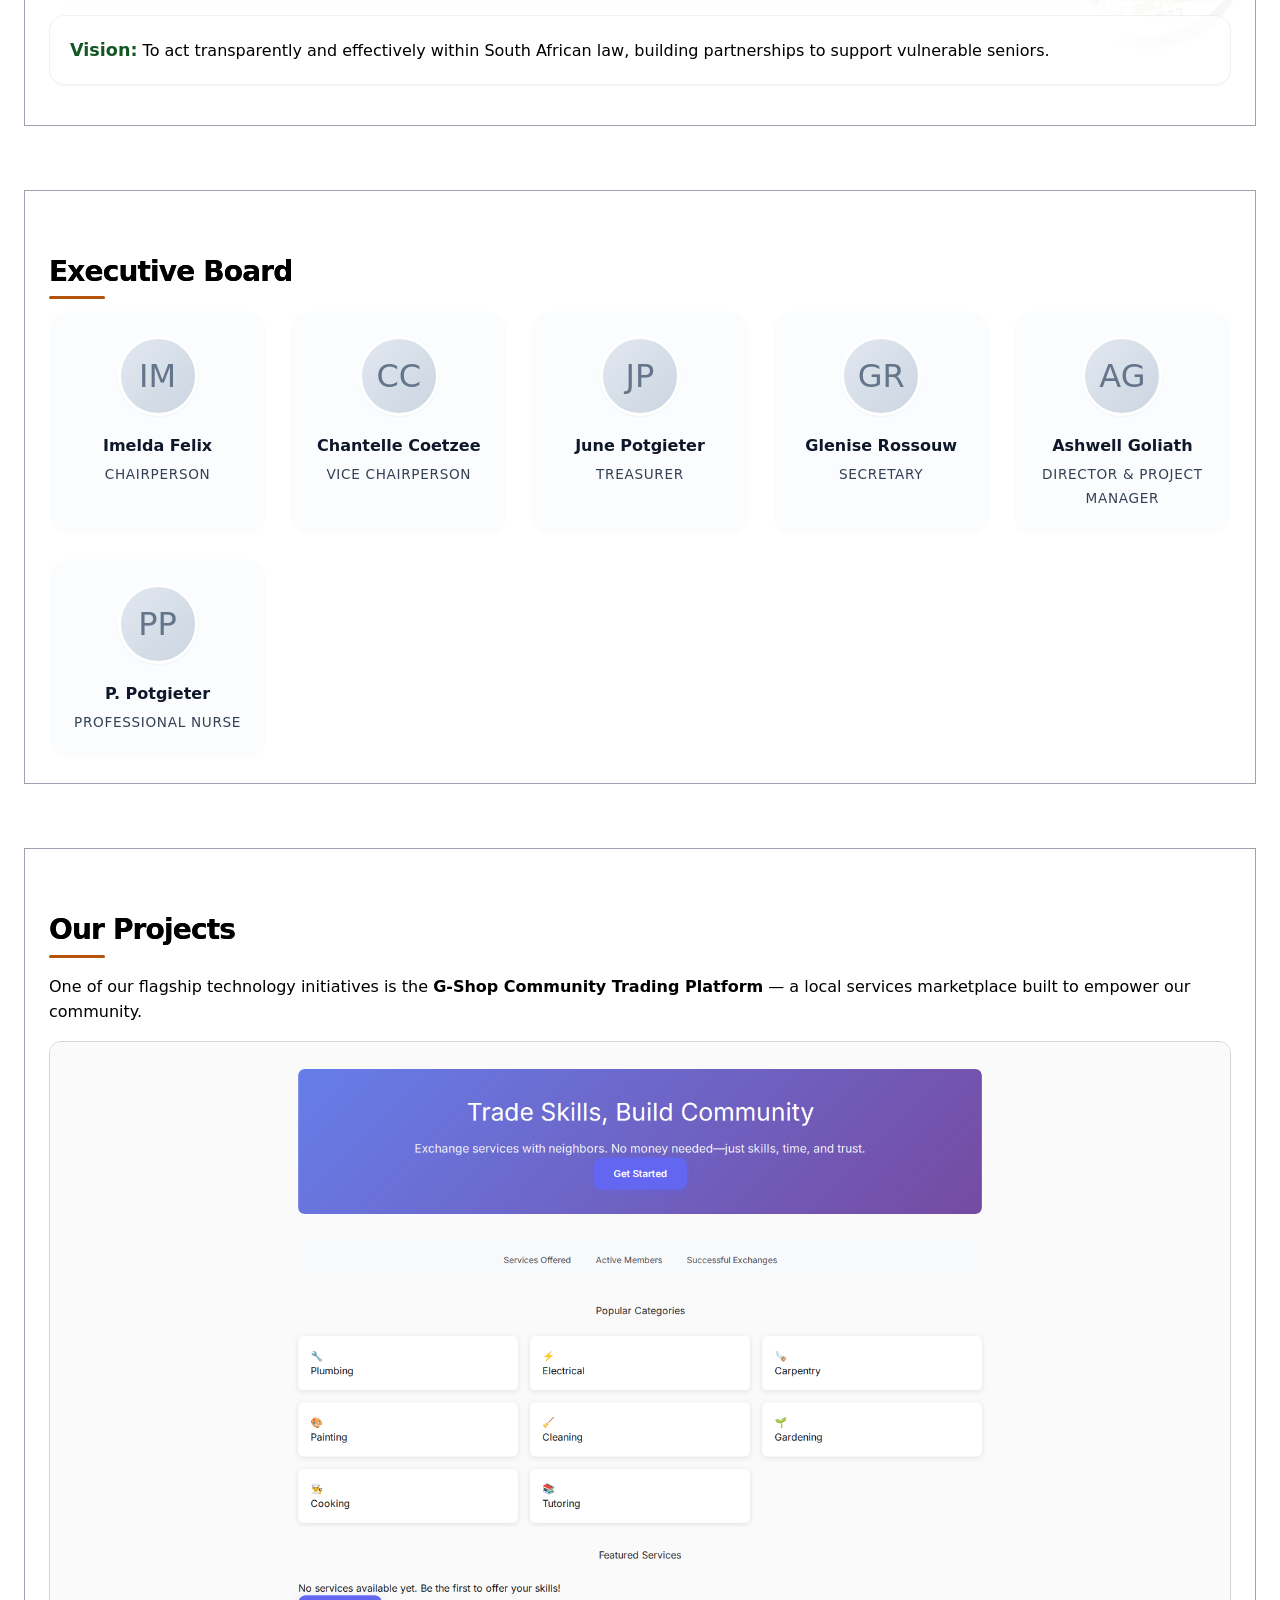
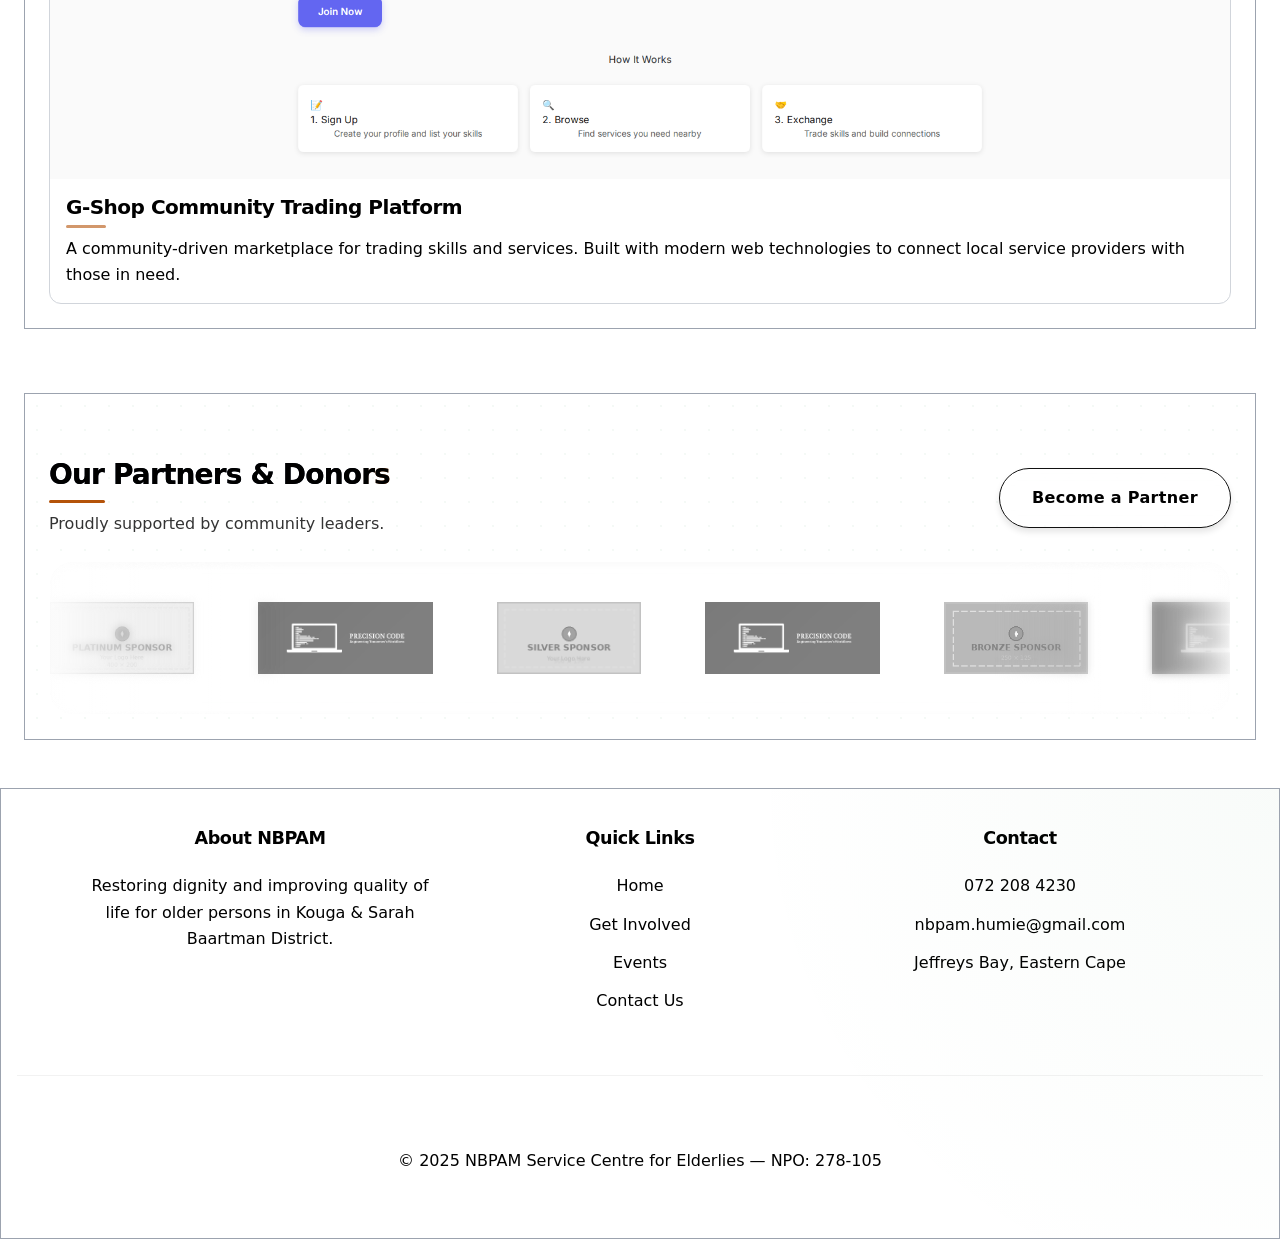
==== commit 93c46d1f: "fix: replace fake contact info with real NBPAM details" ====
--- a/ashwell/index.html
+++ b/ashwell/index.html
@@ -257,8 +257,8 @@
     <div class='footer-col'>
       <h4>Contact</h4>
       <ul class='footer-links'>
-        <li><a href='tel:+27123456789'>+27 12 345 6789</a></li>
-        <li><a href='mailto:info@nbpam.org.za'>info@nbpam.org.za</a></li>
+        <li><a href='tel:+27722084230'>072 208 4230</a></li>
+        <li><a href='mailto:nbpam.humie@gmail.com'>nbpam.humie@gmail.com</a></li>
         <li>Jeffreys Bay, Eastern Cape</li>
       </ul>
     </div>
